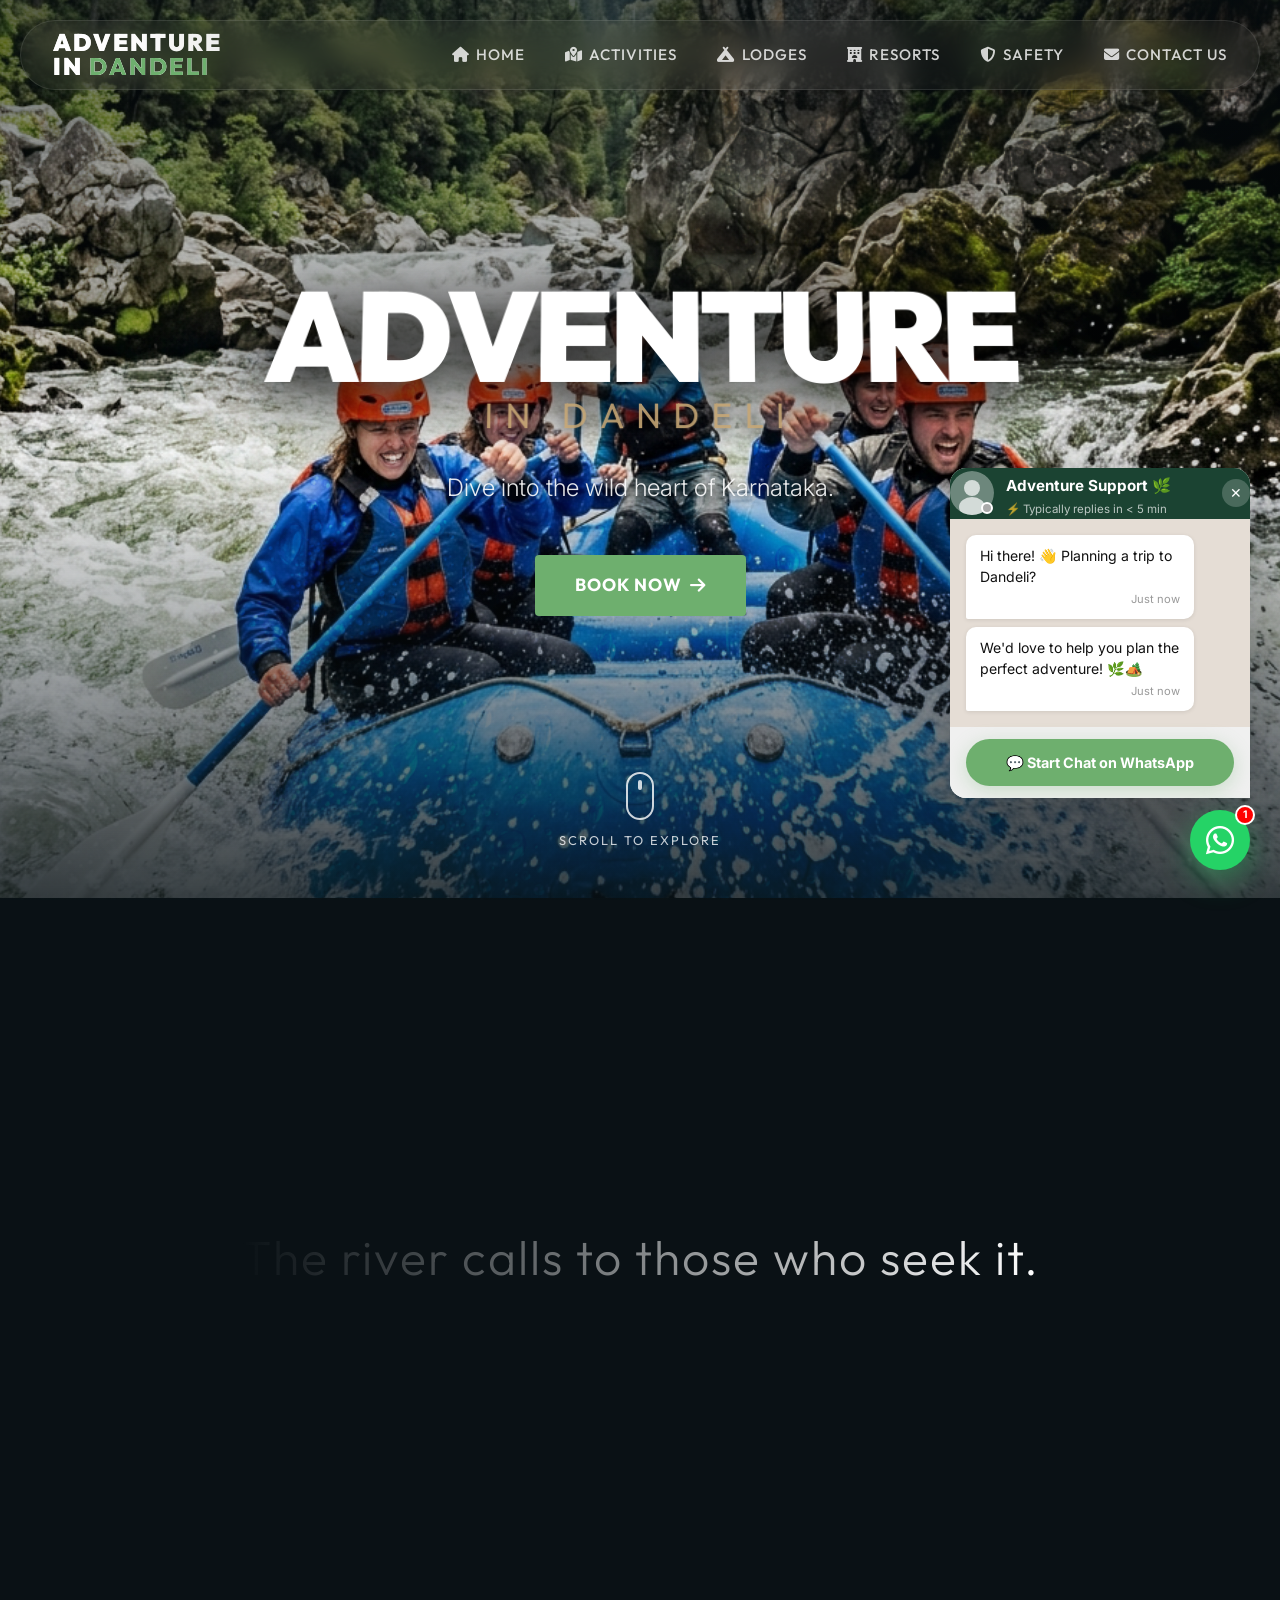
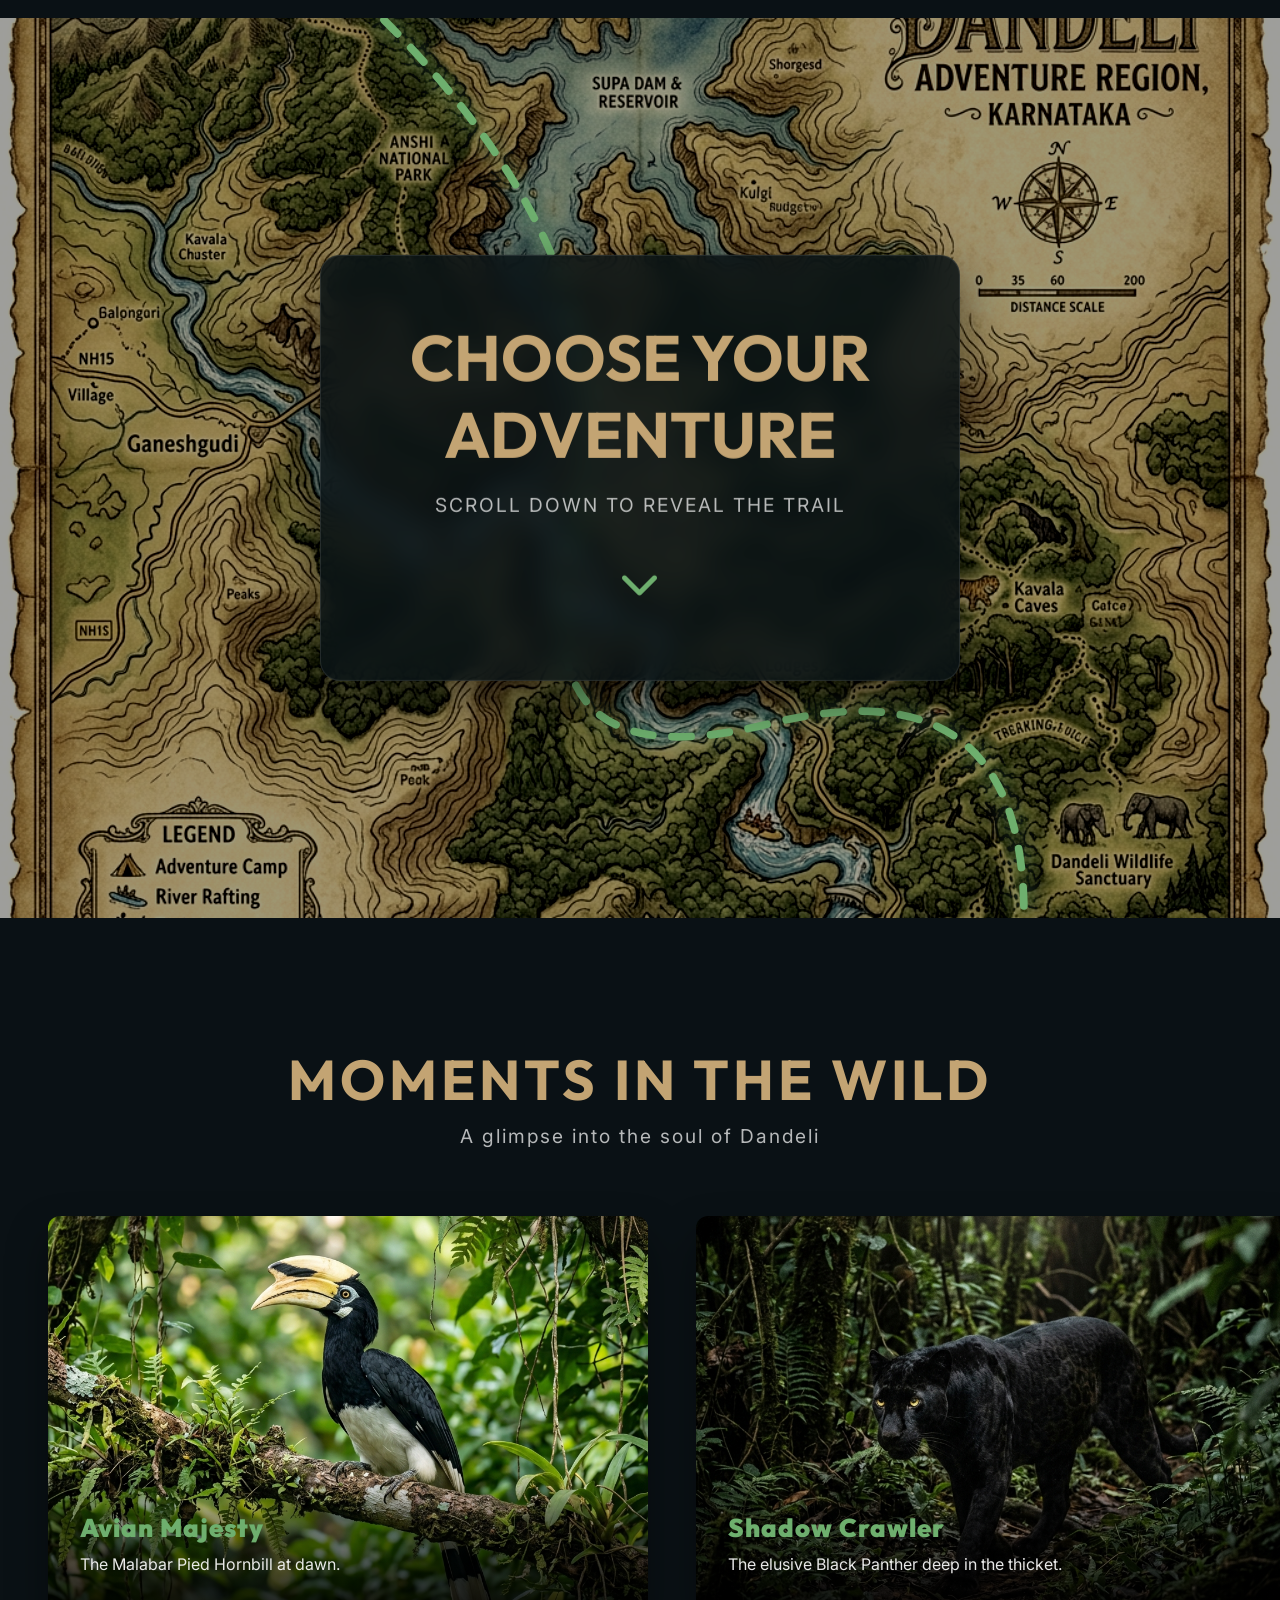
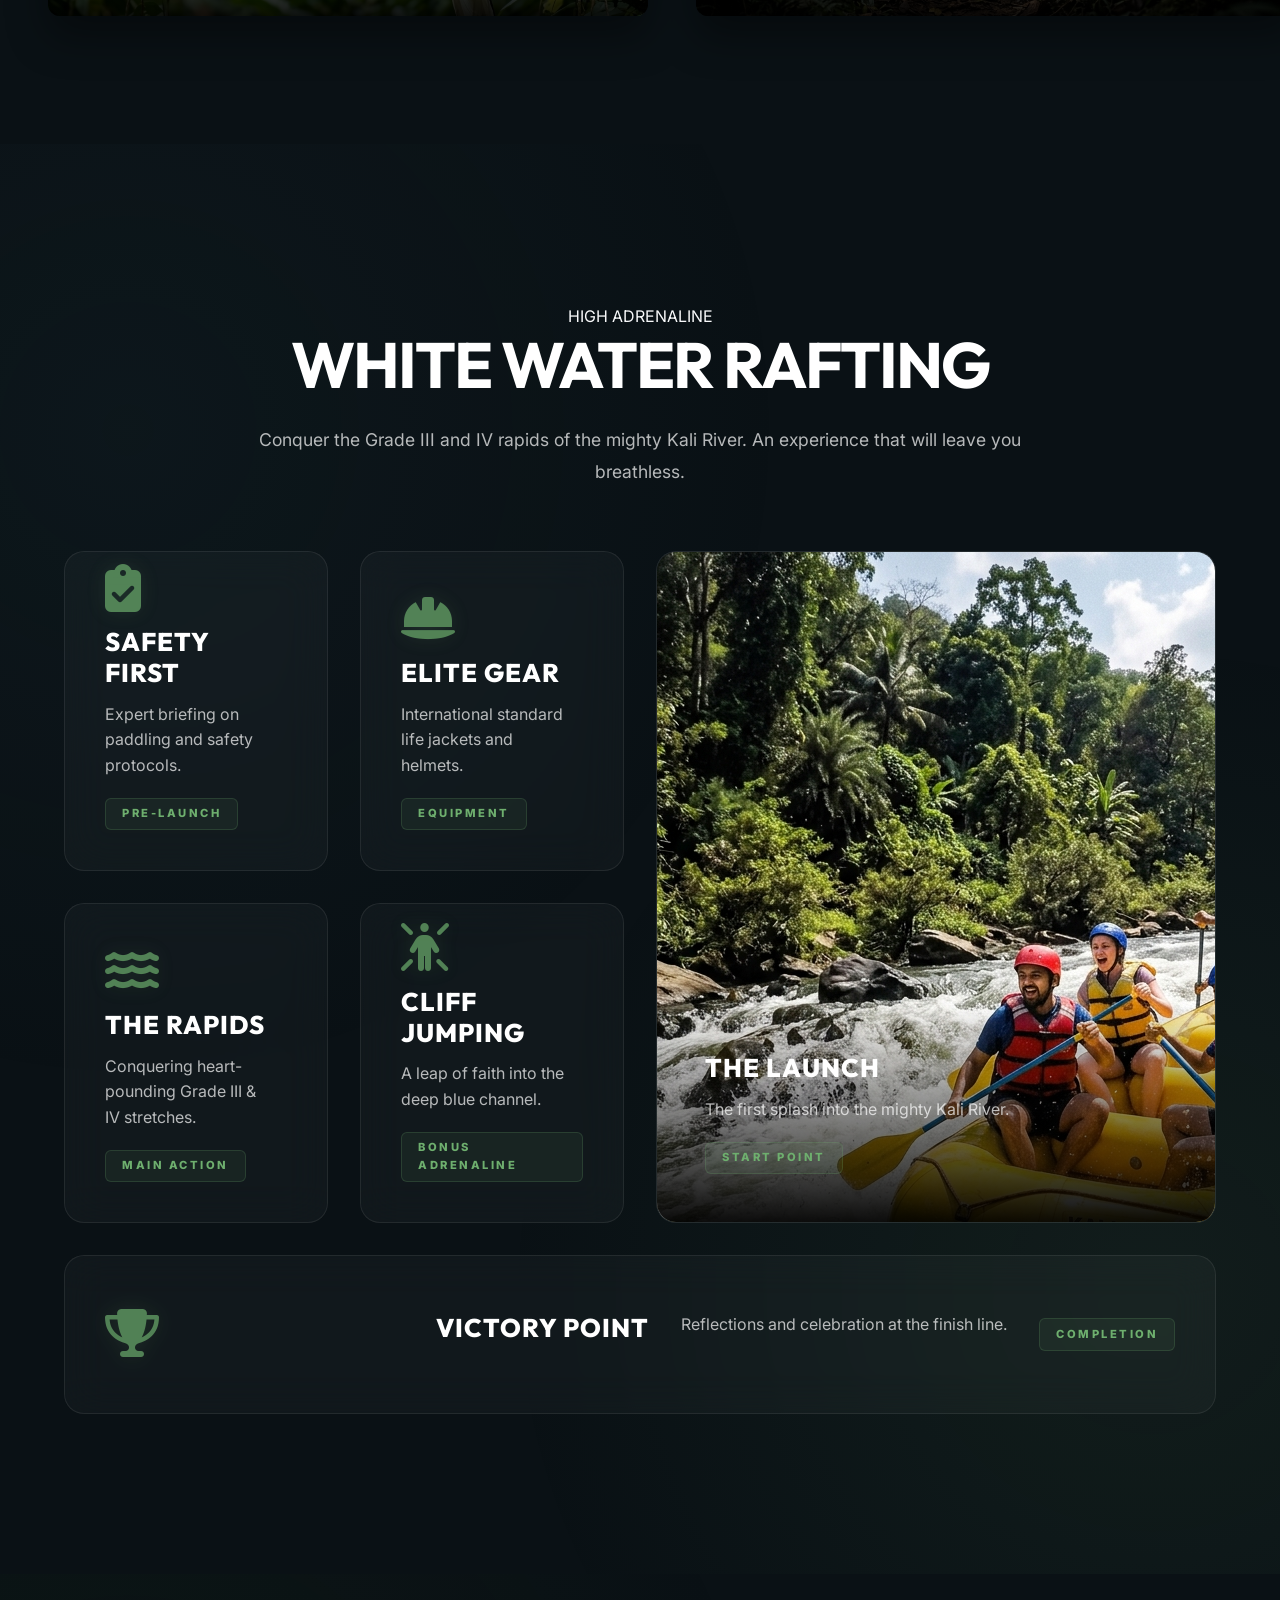
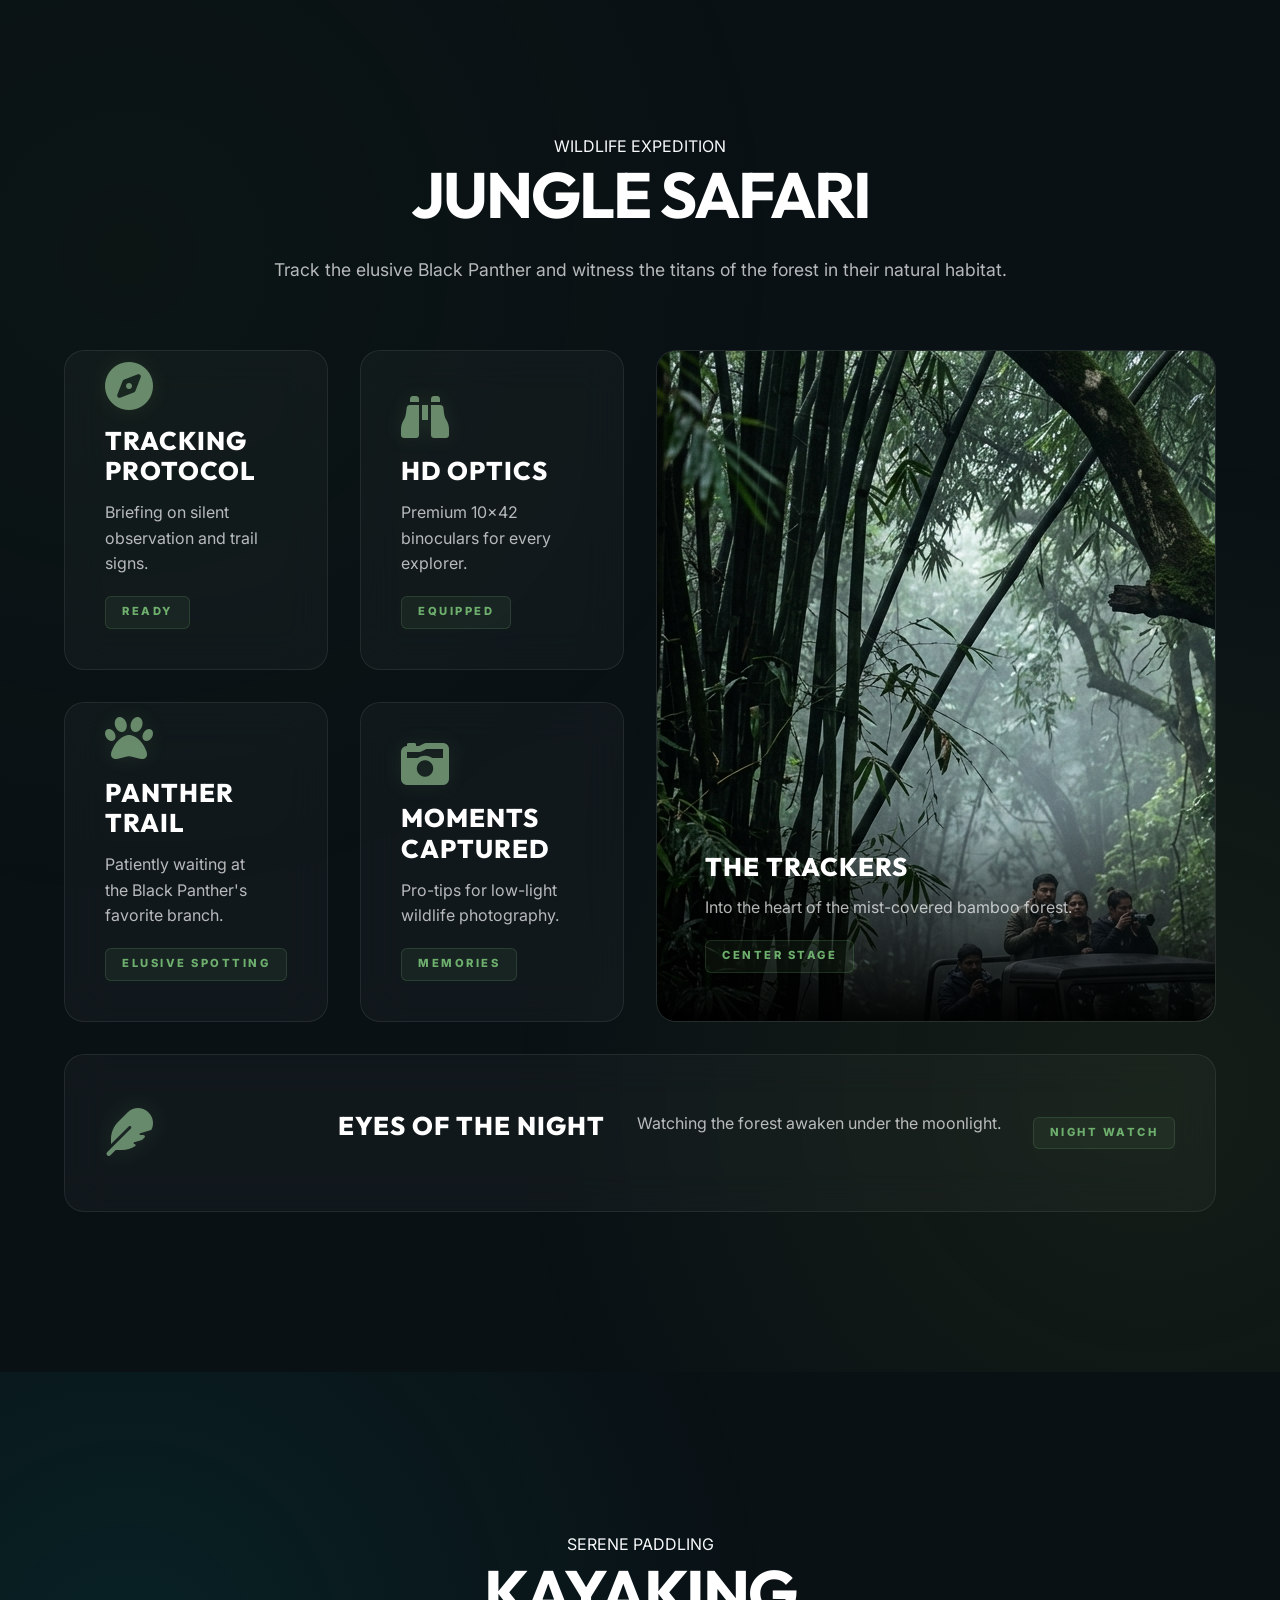
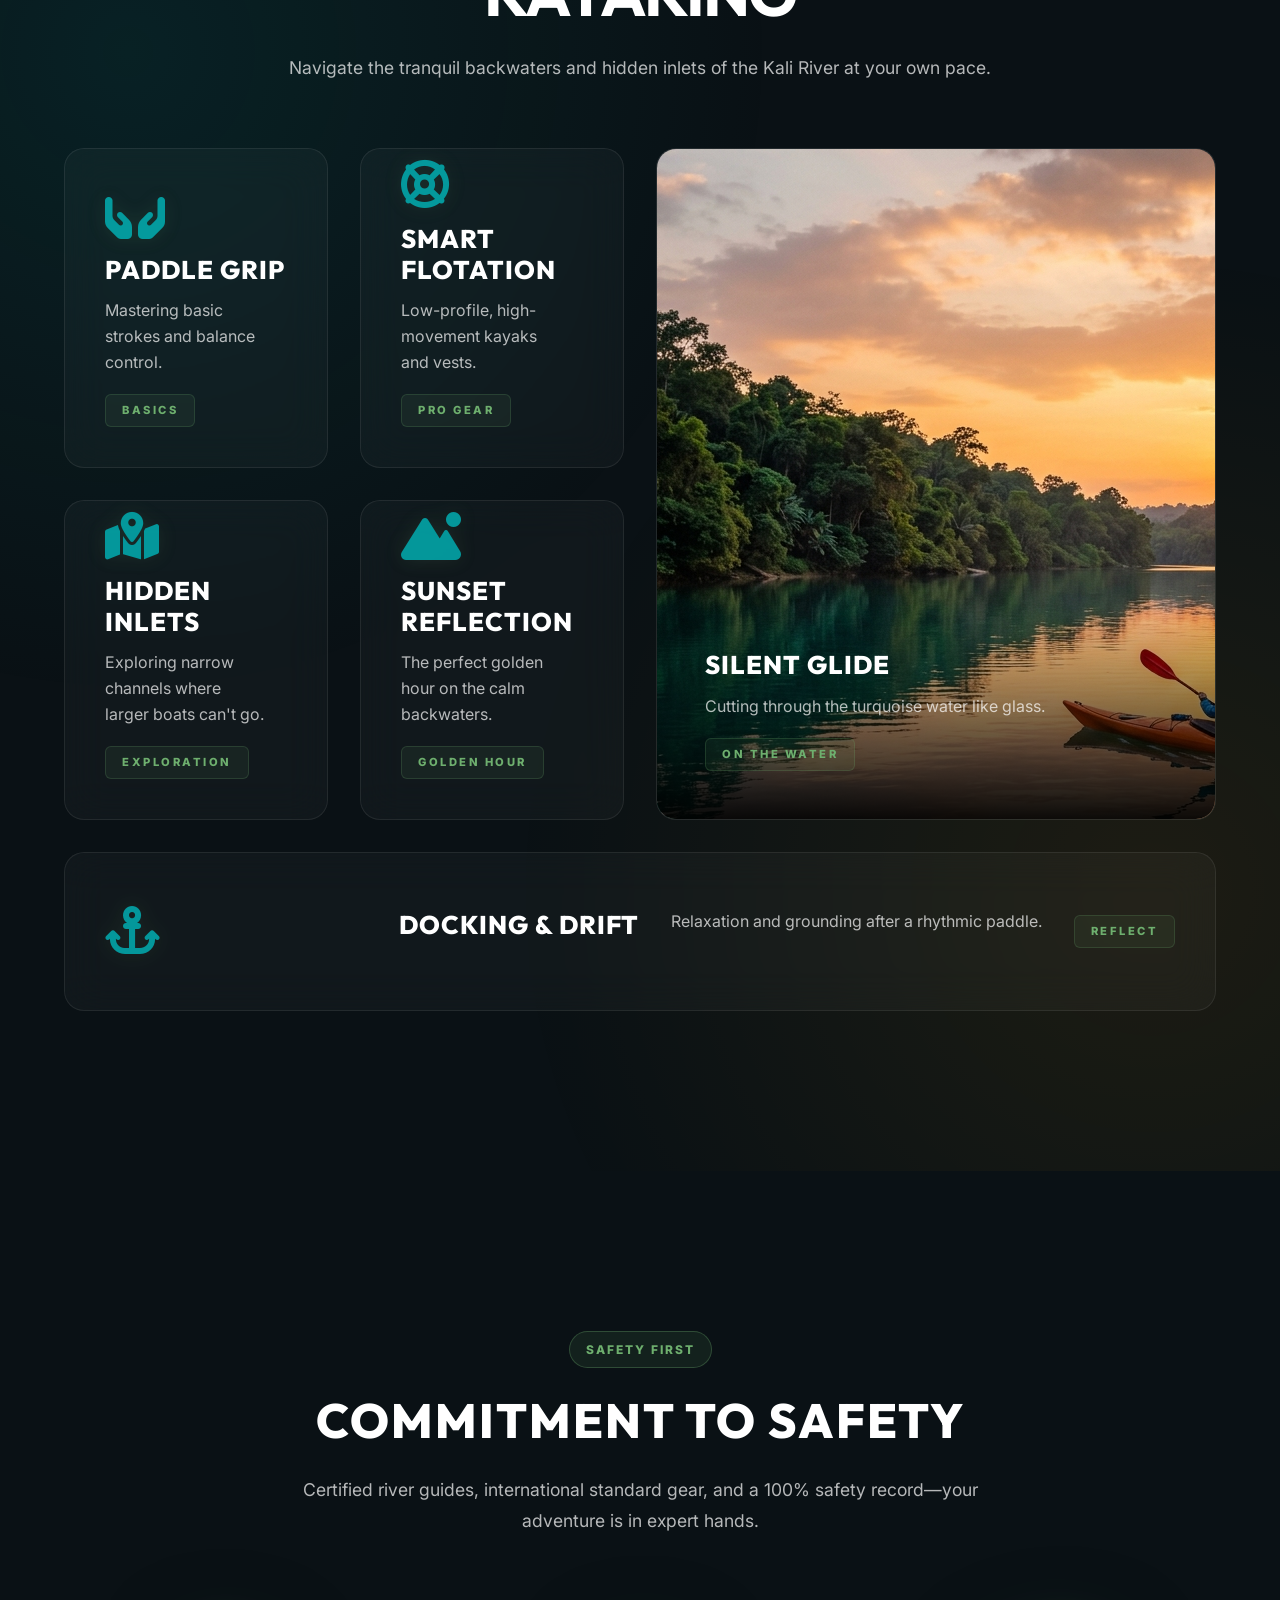
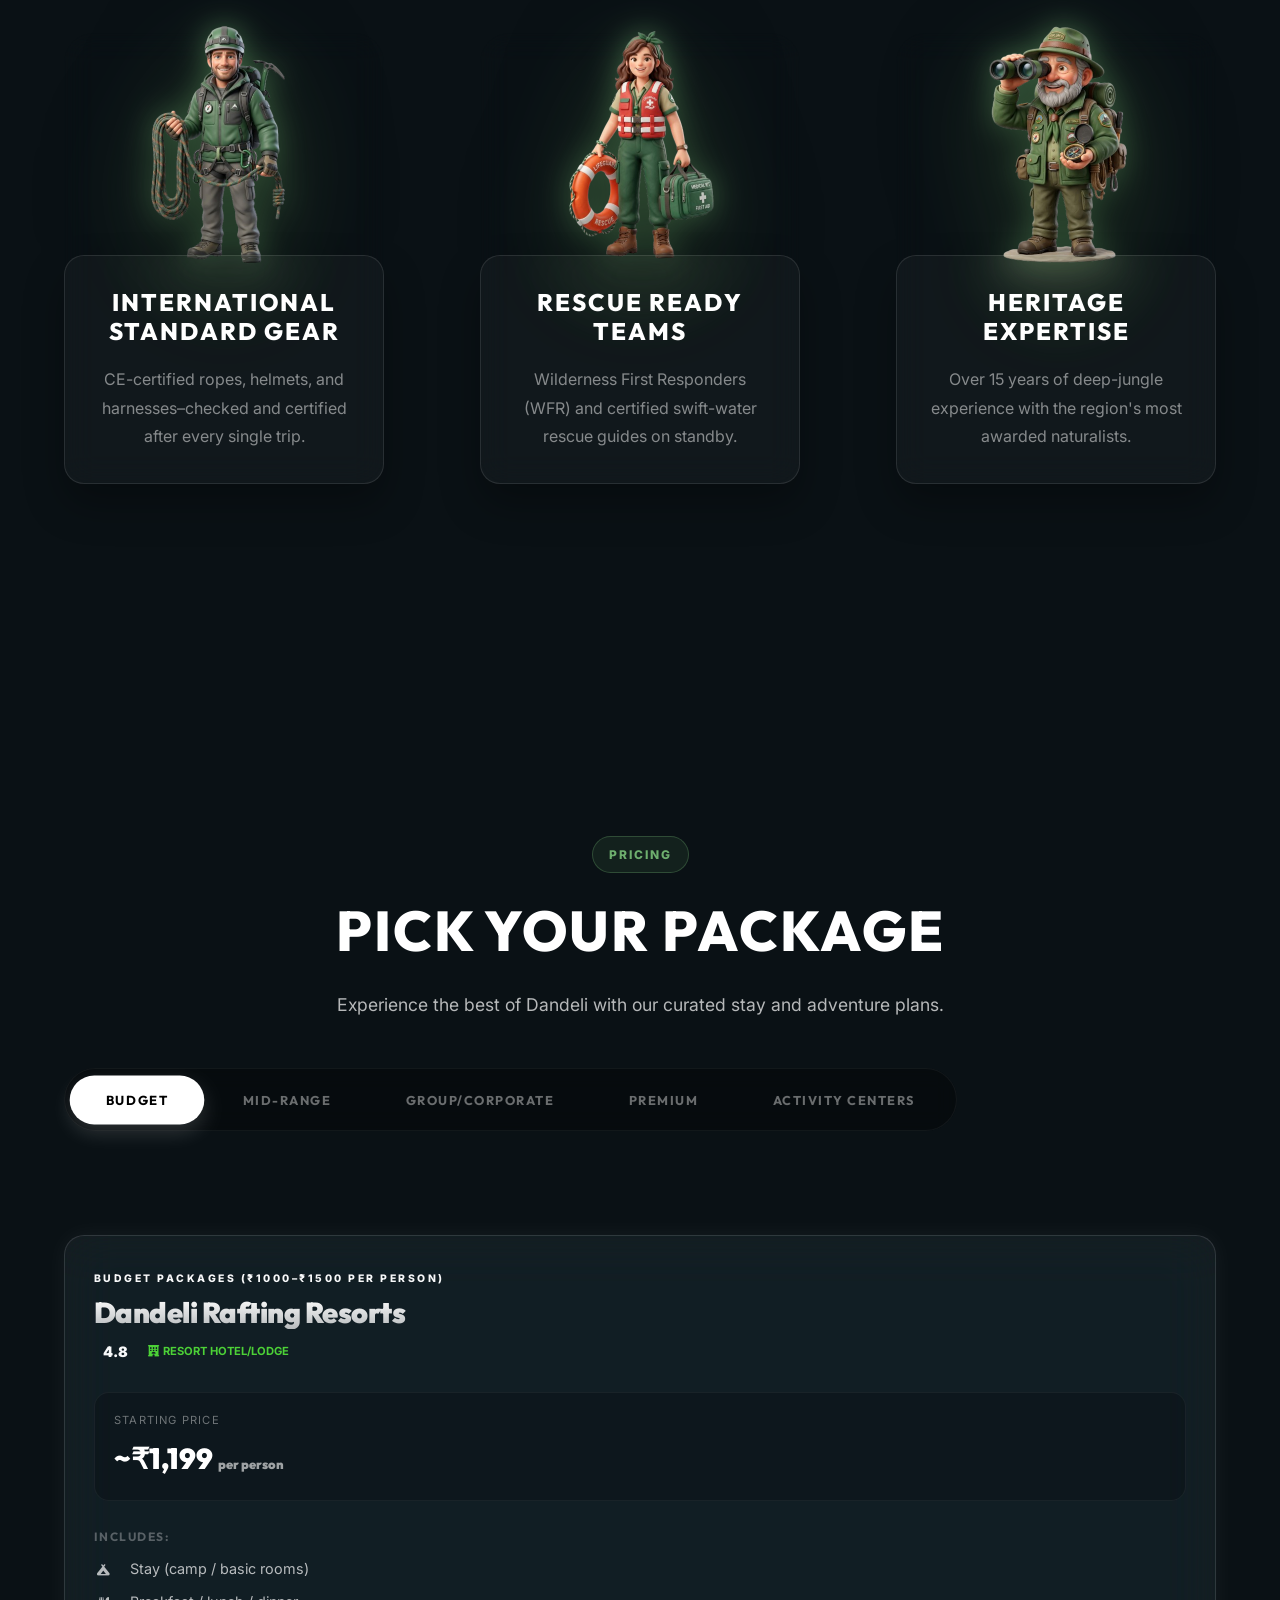
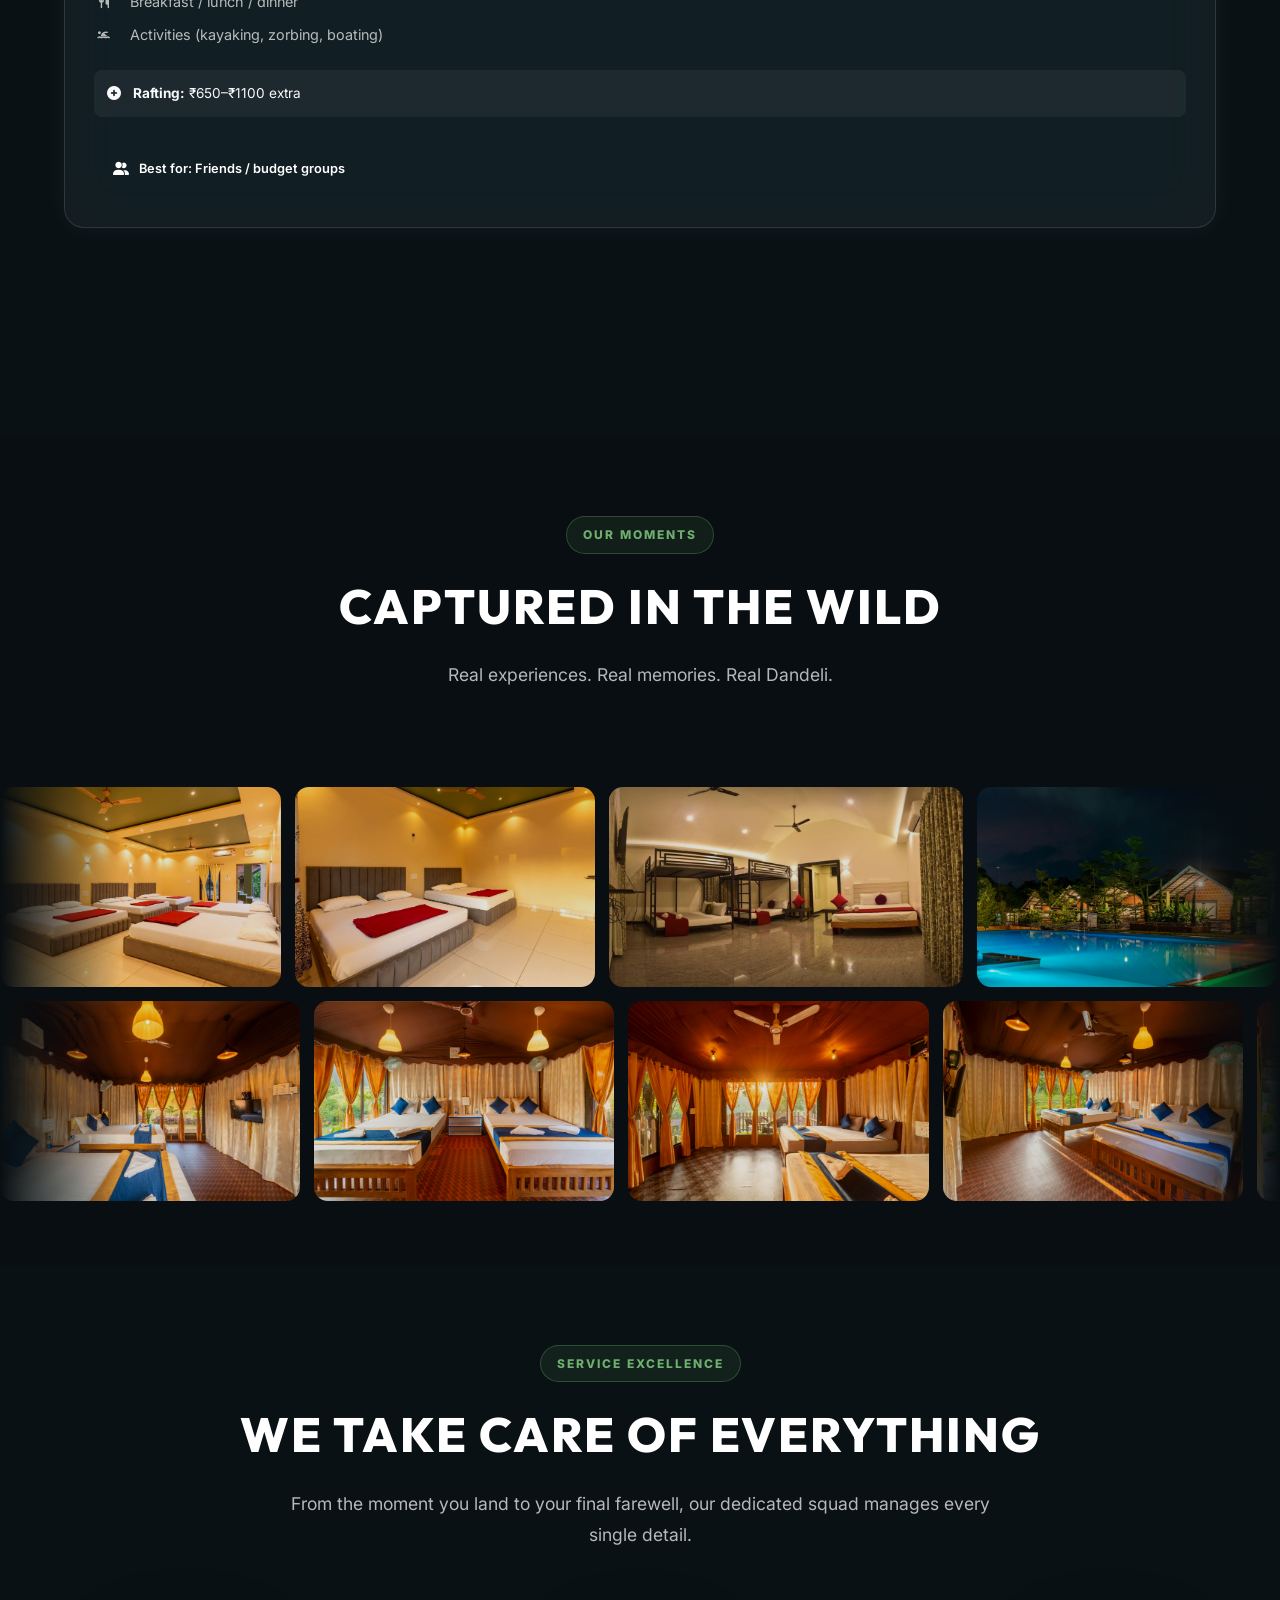
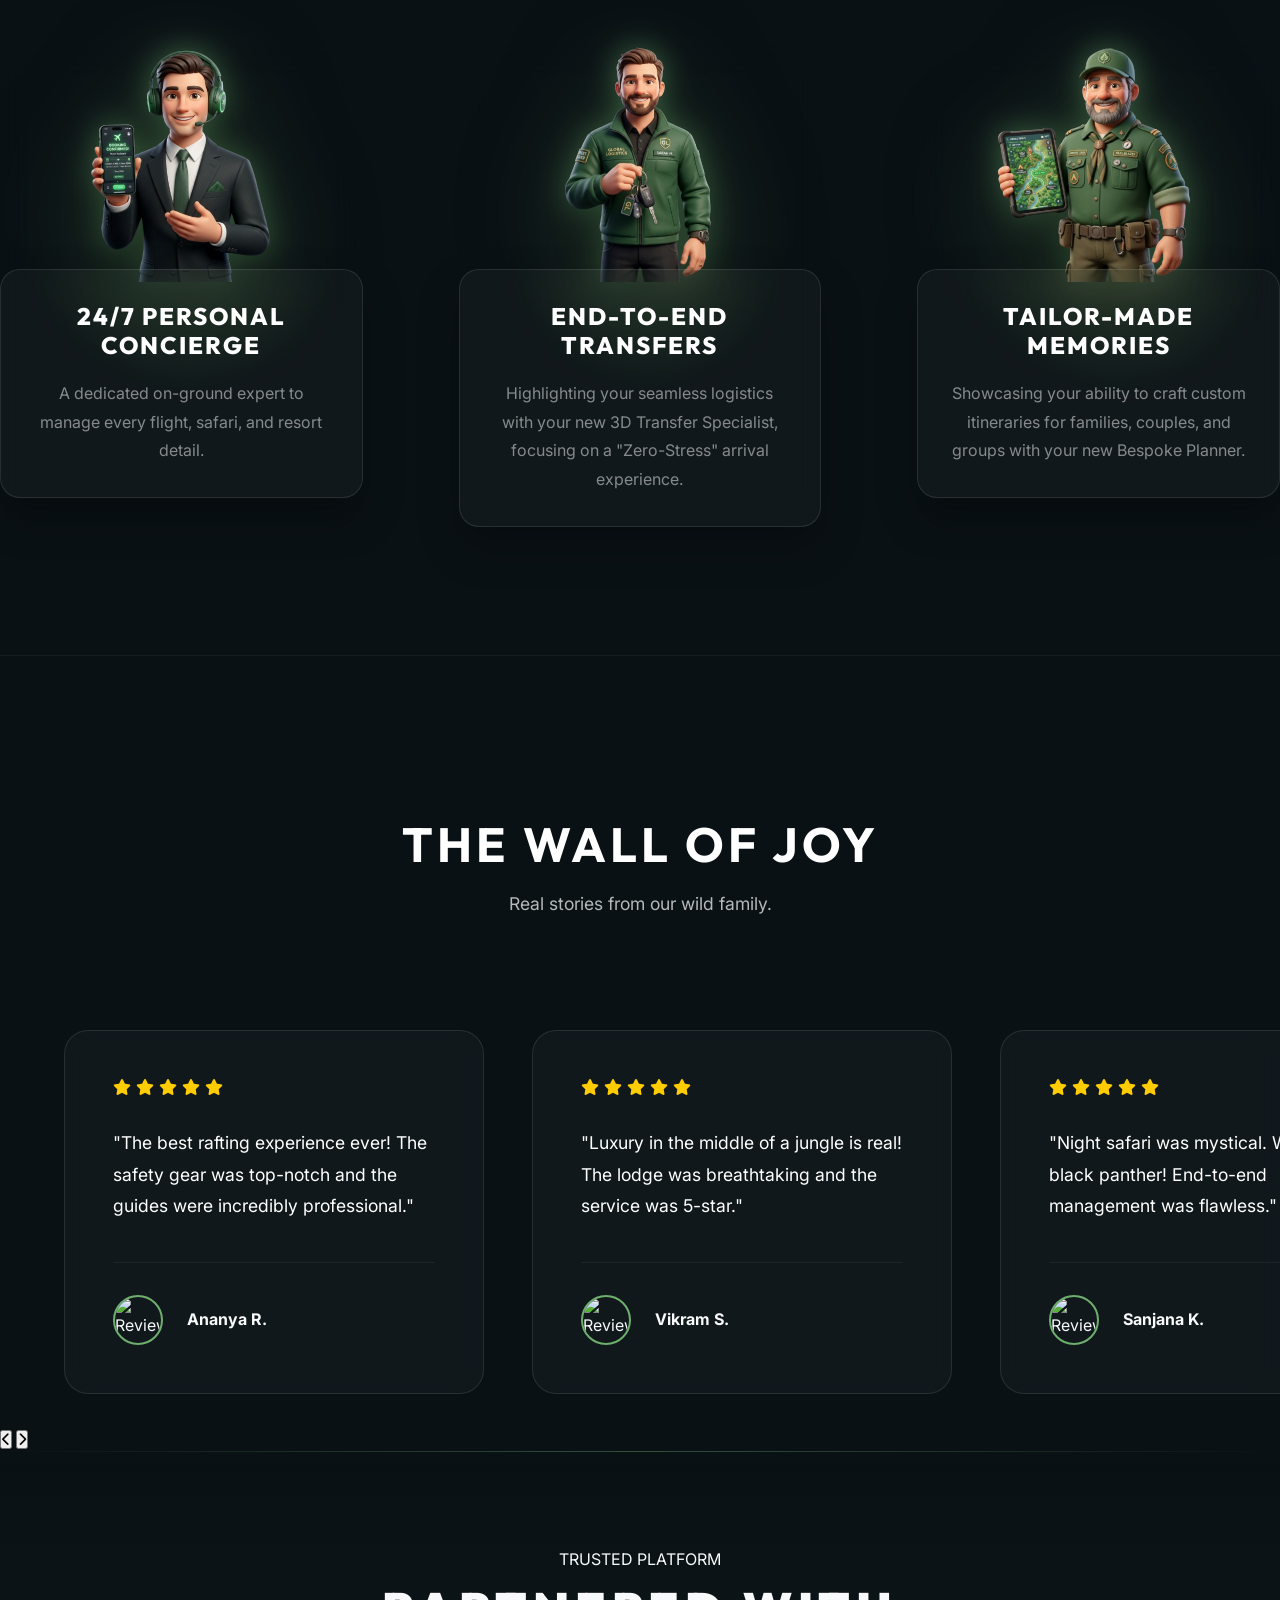
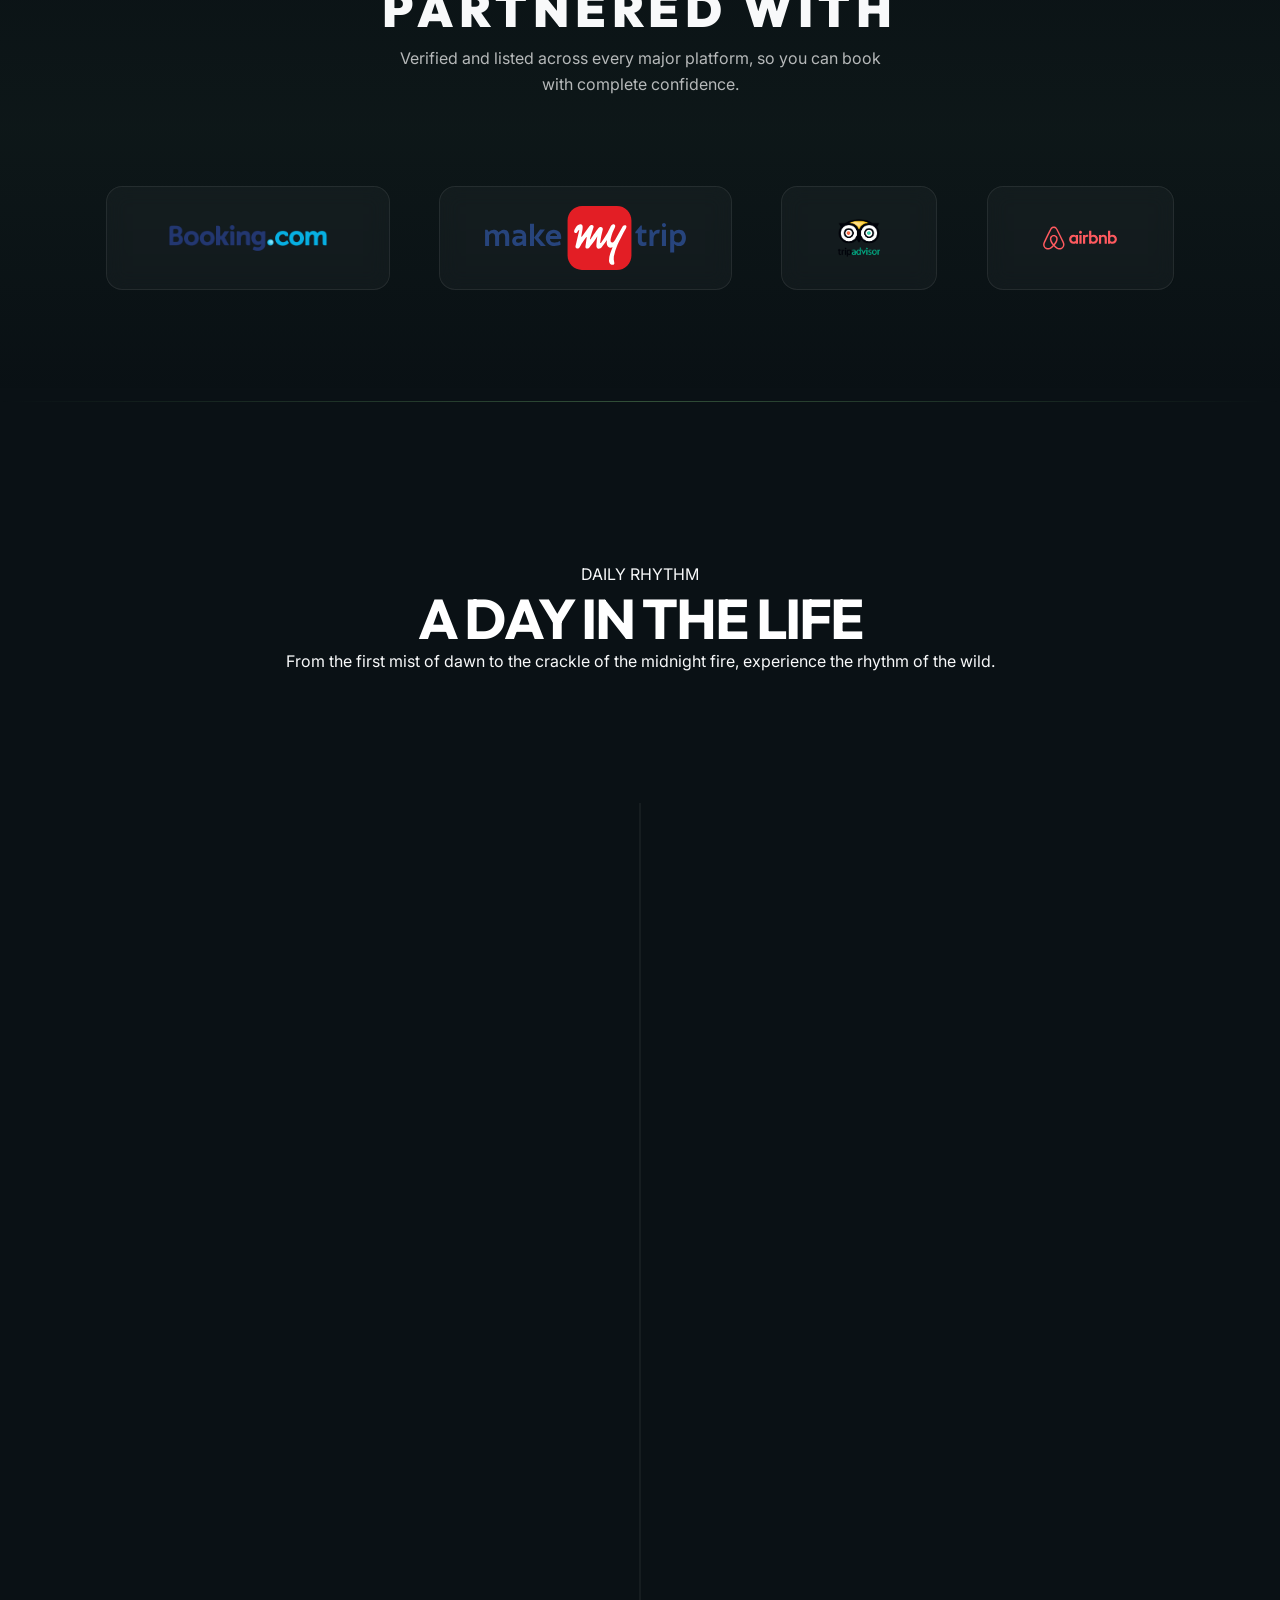
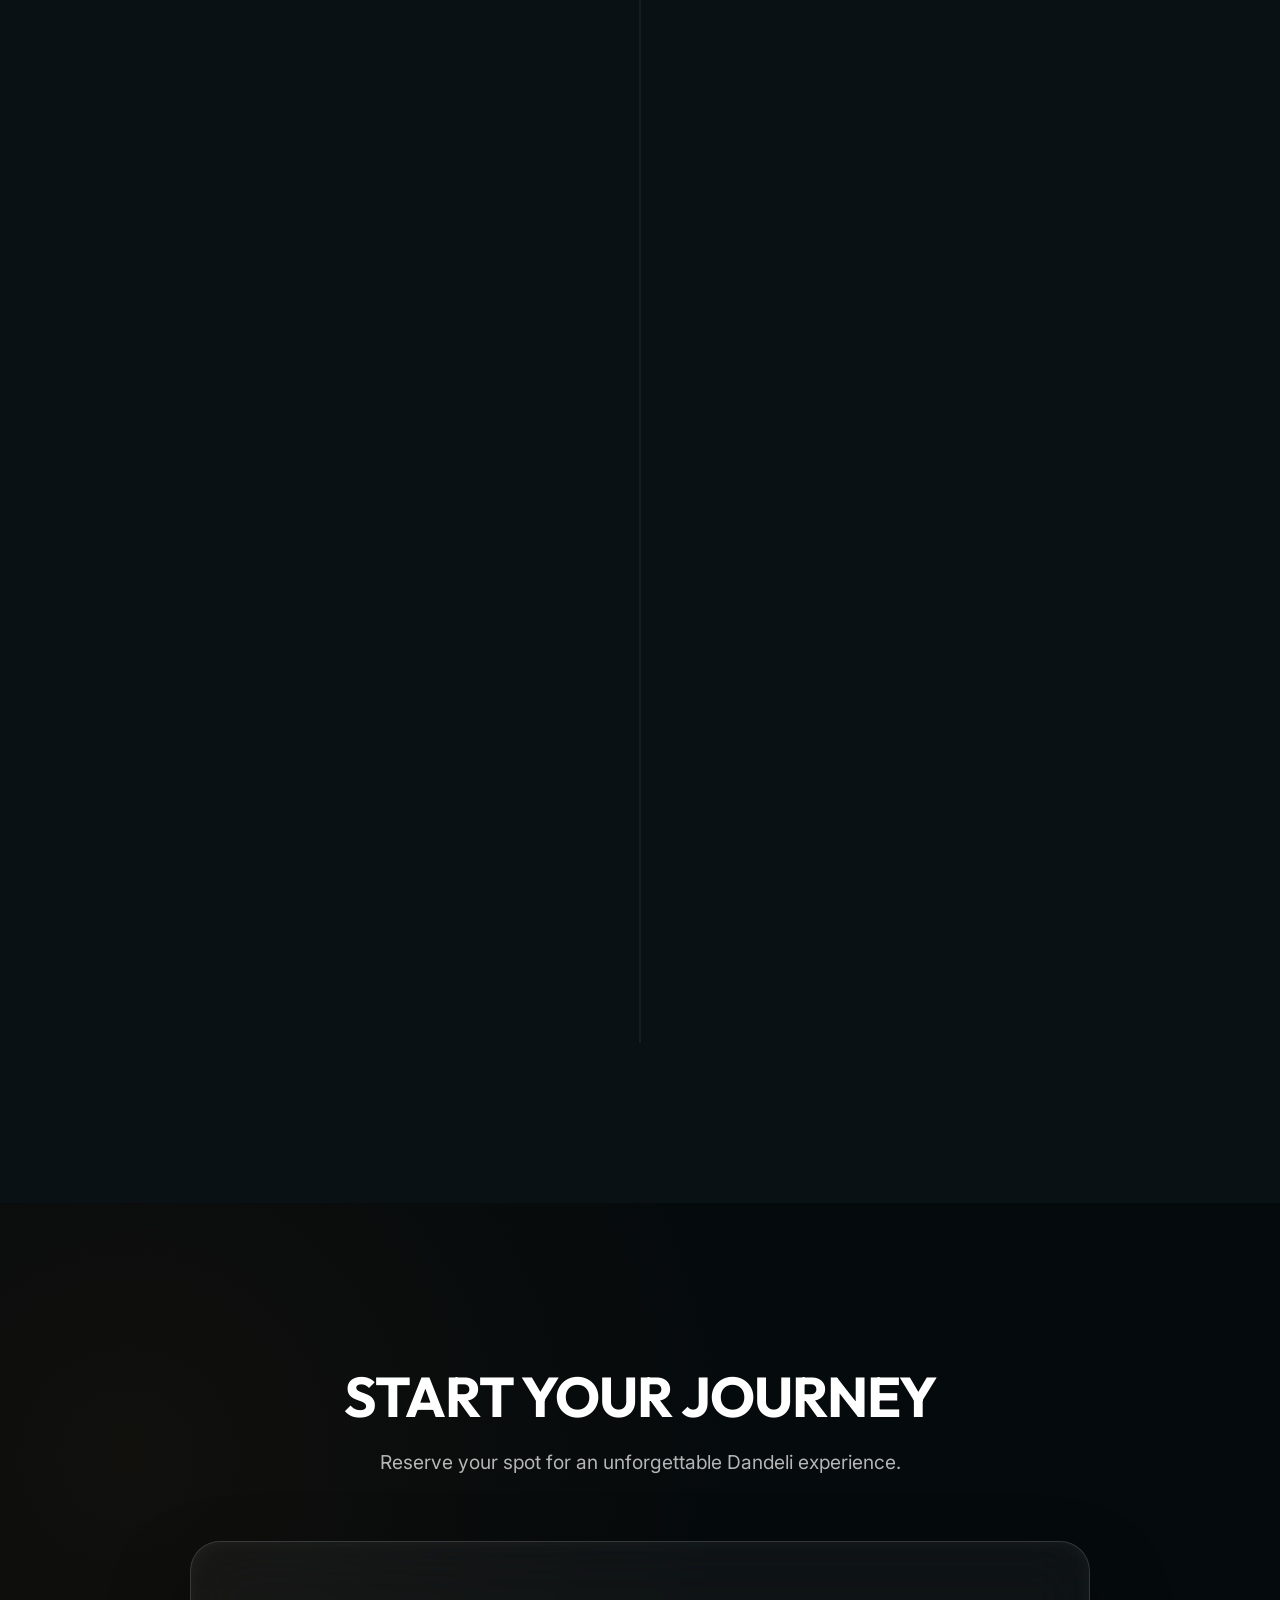
==== index.html @ 68bb223c "refactor: overhaul package card UI with glassmorphism, modern typography, and updated layout compone" ====
<!DOCTYPE html>
<html lang="en">

<head>
    <meta charset="UTF-8">
    <meta name="viewport" content="width=device-width, initial-scale=1.0">
    <title>Adventure in Dandeli</title>
    <meta name="description"
        content="Experience the thrill of Dandeli with Adventure in Dandeli. River rafting on Kali River, jungle trekking, and more in the heart of nature.">
    <!-- Google Fonts -->
    <link rel="preconnect" href="https://fonts.googleapis.com">
    <link rel="preconnect" href="https://fonts.gstatic.com" crossorigin>
    <link
        href="https://fonts.googleapis.com/css2?family=Outfit:wght@300;500;700;900&family=Inter:wght@400;600&display=swap"
        rel="stylesheet">
    <!-- Icons -->
    <link rel="stylesheet" href="https://cdnjs.cloudflare.com/ajax/libs/font-awesome/6.4.0/css/all.min.css">
    <!-- Custom CSS -->
    <link rel="stylesheet" href="styles.css">
    <!-- Favicon -->
    <link rel="icon" type="image/png" href="assets/brand_logo.png">
</head>

<body>
    <div class="bg-noise"></div>
    <div class="bg-gradient-overlay"></div>

    <!-- Header -->
    <header id="main-header">
        <a href="#home" class="logo-container">
            <span class="logo-text">
                <span class="logo-main">ADVENTURE</span>
                <span class="logo-accent">IN <span class="logo-highlight">DANDELI</span></span>
            </span>
        </a>
        <button class="nav-toggle" id="nav-toggle" aria-label="Toggle navigation"><i class="fa-solid fa-bars"></i></button>
        <nav class="nav-links" id="nav-links">
            <a href="#home"><i class="fa-solid fa-house"></i> Home</a>
            <a href="activities.html"><i class="fa-solid fa-map-location-dot"></i> Activities</a>
            <a href="lodge.html"><i class="fa-solid fa-campground"></i> Lodges</a>
            <a href="resort.html"><i class="fa-solid fa-hotel"></i> Resorts</a>
            <a href="#safety-commitment"><i class="fa-solid fa-shield-halved"></i> Safety</a>
            <a href="#contact"><i class="fa-solid fa-envelope"></i> Contact Us</a>
        </nav>
    </header>

    <!-- Hero Section -->
    <section id="home" class="hero-section">
        <div class="hero-bg" style="background-image: url('assets/hero_rafting_1774950824389.png');"></div>

        <!-- Cinematic Background Video -->
        <video id="hero-video" autoplay muted loop playsinline poster="assets/hero_rafting_1774950824389.png">
            <source src="assets/Balaghat_Adventure_FPV_Drone_Film.mp4" type="video/mp4">
        </video>

        <div class="hero-texture" style="background-image: url('assets/glass_water_drops_1774950857158.png');"></div>
        <div class="hero-overlay-gradient"></div>
        <div class="hero-content">
            <h1 class="hero-title">
                <span class="title-main">ADVENTURE</span>
                <span class="title-accent">IN DANDELI</span>
            </h1>
            <p class="hero-subtitle">Dive into the wild heart of Karnataka.</p>

            <div class="hero-cta-container">
                <a href="#contact" class="btn btn-primary cta-button">BOOK NOW <i
                        class="fa-solid fa-arrow-right"></i></a>
            </div>
        </div>
        <div class="scroll-indicator">
            <div class="mouse">
                <div class="wheel"></div>
            </div>
            <p>Scroll to Explore</p>
        </div>
    </section>

    <!-- Scrollytelling Transition Area -->
    <div class="transition-container" id="transition-area">
        <div class="water-canvas-container">
            <canvas id="water-splash-canvas"></canvas>
        </div>
        <div class="transition-text">
            <h2>The river calls to those who seek it.</h2>
        </div>
    </div>

    <!-- Scrollytelling Interactive Map -->
    <section id="activities" class="scroll-map-section">
        <div class="map-sticky-container">
            <!-- Pinned Content wrapper -->
            <div class="map-background">
                <img src="assets/dandeli_topo_map_1774951278022.png" alt="Dandeli Topological Map"
                    class="full-map-image">

                <!-- SVG Overlay for the Trail -->
                <svg class="map-trail-svg" viewBox="0 0 1000 1000" preserveAspectRatio="xMidYMid slice">
                    <!-- Smooth trail drawing across the map -->
                    <path id="adventure-trail" d="M 300 150 Q 500 350 450 550 T 600 700 T 800 850" fill="none"
                        class="trail-path"></path>
                </svg>

                <!-- Driveable Family Car Marker -->
                <div class="car-marker" id="family-car">
                    <svg viewBox="0 0 200 100" width="60" height="30">
                        <!-- Tires -->
                        <rect x="30" y="2" width="35" height="15" rx="5" fill="#111"></rect>
                        <rect x="140" y="2" width="35" height="15" rx="5" fill="#111"></rect>
                        <rect x="30" y="83" width="35" height="15" rx="5" fill="#111"></rect>
                        <rect x="140" y="83" width="35" height="15" rx="5" fill="#111"></rect>

                        <!-- Car Body -->
                        <rect x="10" y="15" width="180" height="70" rx="15" fill="#e67e22"></rect>

                        <!-- Windows/Cabin -->
                        <path d="M 50 22 L 130 22 L 120 78 L 50 78 Z" fill="#34495e" opacity="0.9"></path>
                        <rect x="60" y="27" width="50" height="46" rx="5" fill="#d35400"></rect>

                        <!-- Headlights -->
                        <rect x="185" y="22" width="6" height="12" rx="3" fill="#f1c40f"></rect>
                        <rect x="185" y="66" width="6" height="12" rx="3" fill="#f1c40f"></rect>
                    </svg>
                </div>

                <!-- Points on the map corresponding to the trail -->
                <div class="scroll-milestones">
                    <!-- Milestone 1 - Rafting -->
                    <div class="milestone m-rafting">
                        <div class="m-point"><i class="fa-solid fa-water"></i></div>
                        <div class="m-card">
                            <h3>River Rafting</h3>
                            <p>Command the roaring rapids of Kali River. Expertly guided expeditions for maximum thrill.
                            </p>
                            <button class="btn btn-secondary">Explore Route</button>
                        </div>
                    </div>

                    <!-- Milestone 2 - Trekking -->
                    <div class="milestone m-trekking">
                        <div class="m-point"><i class="fa-brands fa-pagelines"></i></div>
                        <div class="m-card">
                            <h3>Jungle Trekking</h3>
                            <p>Walk the paths of the panther. Discover hidden flora and fauna with seasoned naturalists.
                            </p>
                            <button class="btn btn-secondary">View Trails</button>
                        </div>
                    </div>

                    <!-- Milestone 3 - Shree Lodge -->
                    <!-- Milestone 3 - Shree Lodge -->
                    <style>
                        /* Custom Lodge Card Architecture */
                        .m-card-lodge {
                            position: relative;
                            background: linear-gradient(to bottom, #2d452b 0%, #152614 100%) !important;
                            border: 3px solid #27ae60 !important;
                            border-radius: 0 0 15px 15px !important;
                            border-top: none !important;
                            margin-top: 50px; /* Space for the roof */
                            padding-top: 1.5rem !important;
                            padding-bottom: 3.5rem !important; /* Space for the door */
                            overflow: visible !important;
                            box-shadow: 0 30px 60px rgba(0,0,0,0.8), inset 0 0 40px rgba(0,40,0,0.6) !important;
                            text-align: center;
                            transform-origin: top center;
                            transform: scale(0.8) translateY(-40px); /* Proportional scaling and upward pull */
                        }
                        
                        /* Triangular Roof */
                        .m-card-lodge::before {
                            content: '';
                            position: absolute;
                            bottom: 100%;
                            left: -20px;
                            right: -20px;
                            height: 80px;
                            background: linear-gradient(135deg, #2ecc71 0%, #145a32 100%);
                            clip-path: polygon(50% 0%, 0% 100%, 100% 100%);
                            z-index: 2;
                        }
                        
                        /* Chimney */
                        .m-card-lodge::after {
                            content: '';
                            position: absolute;
                            bottom: calc(100% + 15px);
                            right: 40px;
                            width: 30px;
                            height: 60px;
                            background: linear-gradient(to right, #7f8c8d 0%, #95a5a6 100%);
                            border: 2px solid #2c3e50;
                            border-bottom: none;
                            z-index: 1;
                        }
                        
                        /* Wooden Door */
                        .m-card-lodge .lodge-door {
                            position: absolute;
                            bottom: 0;
                            left: 50%;
                            transform: translateX(-50%);
                            width: 50px;
                            height: 70px;
                            background: #c37b38;
                            border-radius: 25px 25px 0 0;
                            border: 3px solid #145a32;
                            border-bottom: none;
                            z-index: 10;
                            box-shadow: inset 0 0 20px rgba(0,0,0,0.5);
                        }
                        
                        /* Door Knob */
                        .m-card-lodge .lodge-door::after {
                            content: '';
                            position: absolute;
                            right: 8px;
                            top: 50%;
                            width: 8px;
                            height: 8px;
                            background: #f1c40f;
                            border-radius: 50%;
                            box-shadow: 0 0 5px rgba(0,0,0,0.5);
                        }
                        
                        /* Wood Paneling Lines */
                        .m-card-lodge-walls {
                            position: absolute;
                            inset: 0;
                            background: repeating-linear-gradient(
                                to bottom,
                                rgba(0,0,0,0.15) 0,
                                rgba(0,0,0,0.15) 2px,
                                transparent 2px,
                                transparent 25px
                            );
                            z-index: 0;
                            pointer-events: none;
                            border-radius: 0 0 15px 15px;
                        }

                        /* Window Accents */
                        .lodge-window {
                            position: absolute;
                            bottom: 25px;
                            width: 35px;
                            height: 45px;
                            background: #f1c40f;
                            border: 3px solid #145a32;
                            border-radius: 5px;
                            box-shadow: 0 0 20px rgba(241, 196, 15, 0.4);
                            z-index: 5;
                        }
                        .lodge-window.w-left { left: 25px; }
                        .lodge-window.w-right { right: 25px; }
                        /* Window Crossbars */
                        .lodge-window::before { content:''; position:absolute; top:50%; left:0; right:0; height:3px; background:#145a32; }
                        .lodge-window::after { content:''; position:absolute; left:50%; top:0; bottom:0; width:3px; background:#145a32; }
                    </style>

                    <div class="milestone m-camping">
                        <div class="m-point"><i class="fa-solid fa-flag-checkered"></i></div>
                        <div class="m-card m-card-lodge">
                            <div class="m-card-lodge-walls"></div>
                            <div class="lodge-window w-left"></div>
                            <div class="lodge-window w-right"></div>
                            <div class="lodge-door"></div>
                            <h3 style="color: #f1c40f; text-shadow: 3px 3px 6px rgba(0,0,0,0.9); position: relative; z-index: 5; font-family: 'Outfit'; font-weight: 900; font-size: 2.2rem;">Shree Lodge</h3>
                            <p style="color: #ecf0f1; position: relative; z-index: 5; text-shadow: 1px 1px 3px rgba(0,0,0,0.8); font-weight: 500; font-size: 1.1rem; line-height: 1.5;">Your epic adventure concludes here. Unwind in unmatched luxury and absolute wilderness comfort.</p>
                            <button class="btn btn-secondary" style="position: relative; z-index: 5; background: #e67e22; border-color: #e67e22; color: #fff; box-shadow: 0 10px 20px rgba(230,126,34,0.3);" onclick="window.location.href='lodge.html'">Drop Here</button>
                        </div>
                    </div>
                </div>
            </div>

            <!-- Title floating over the map initially -->
            <div class="map-overlay-title">
                <h2>CHOOSE YOUR ADVENTURE</h2>
                <p>Scroll down to reveal the trail</p>
                <div class="map-scroll-down"><i class="fa-solid fa-chevron-down"></i></div>
            </div>
        </div>
    </section>

    <!-- Horizontal Parallax Gallery -->
    <section id="gallery" class="gallery-horizontal">
        <div class="gallery-wrapper">
            <div class="gallery-title-sticky">
                <h2>MOMENTS IN THE WILD</h2>
                <p>A glimpse into the soul of Dandeli</p>
            </div>
            <div class="gallery-container-track" id="gallery-track">
                <!-- Set 1 -->
                <div class="gallery-item">
                    <img src="assets/dandeli_hornbill_gallery_1774959347924.png" alt="Malabar Pied Hornbill">
                    <div class="item-info">
                        <h3>Avian Majesty</h3>
                        <p>The Malabar Pied Hornbill at dawn.</p>
                    </div>
                </div>
                <div class="gallery-item">
                    <img src="assets/dandeli_black_panther_gallery_1774959367336.png" alt="Black Panther">
                    <div class="item-info">
                        <h3>Shadow Crawler</h3>
                        <p>The elusive Black Panther deep in the thicket.</p>
                    </div>
                </div>
                <div class="gallery-item">
                    <img src="assets/dandeli_bison_gallery_v2_1774961293549.png" alt="Indian Gaur Bison">
                    <div class="item-info">
                        <h3>The Forest Titan</h3>
                        <p>A massive Indian Gaur in the morning mist.</p>
                    </div>
                </div>
                <div class="gallery-item">
                    <img src="assets/kali_river_sunset_gallery_1774959387776.png" alt="Kali River Sunset">
                    <div class="item-info">
                        <h3>Golden Kali</h3>
                        <p>When the sun kisses the river goodbye.</p>
                    </div>
                </div>
                <div class="gallery-item">
                    <img src="assets/dandeli_trekking_gallery_v2_1774961250113.png" alt="Jungle Trekking">
                    <div class="item-info">
                        <h3>Bamboo Trails</h3>
                        <p>Exploring the dense green heart of the forest.</p>
                    </div>
                </div>
                <div class="gallery-item">
                    <img src="assets/dandeli_camping_gallery_v2_1774961272712.png" alt="Riverside Camping">
                    <div class="item-info">
                        <h3>Starlit Basecamp</h3>
                        <p>A premium riverside setup under the Milky Way.</p>
                    </div>
                </div>
                <div class="gallery-item">
                    <img src="assets/hero_rafting_1774950824389.png" alt="River Rafting">
                    <div class="item-info">
                        <h3>The Final Rush</h3>
                        <p>Conquering the Grade IV rapids.</p>
                    </div>
                </div>

                <!-- Set 2 (Duplicated for Seamless Loop) -->
                <div class="gallery-item">
                    <img src="assets/dandeli_hornbill_gallery_1774959347924.png" alt="Malabar Pied Hornbill">
                    <div class="item-info">
                        <h3>Avian Majesty</h3>
                        <p>The Malabar Pied Hornbill at dawn.</p>
                    </div>
                </div>
                <div class="gallery-item">
                    <img src="assets/dandeli_black_panther_gallery_1774959367336.png" alt="Black Panther">
                    <div class="item-info">
                        <h3>Shadow Crawler</h3>
                        <p>The elusive Black Panther deep in the thicket.</p>
                    </div>
                </div>
                <div class="gallery-item">
                    <img src="assets/dandeli_bison_gallery_v2_1774961293549.png" alt="Indian Gaur Bison">
                    <div class="item-info">
                        <h3>The Forest Titan</h3>
                        <p>A massive Indian Gaur in the morning mist.</p>
                    </div>
                </div>
                <div class="gallery-item">
                    <img src="assets/kali_river_sunset_gallery_1774959387776.png" alt="Kali River Sunset">
                    <div class="item-info">
                        <h3>Golden Kali</h3>
                        <p>When the sun kisses the river goodbye.</p>
                    </div>
                </div>
                <div class="gallery-item">
                    <img src="assets/dandeli_trekking_gallery_v2_1774961250113.png" alt="Jungle Trekking">
                    <div class="item-info">
                        <h3>Bamboo Trails</h3>
                        <p>Exploring the dense green heart of the forest.</p>
                    </div>
                </div>
                <div class="gallery-item">
                    <img src="assets/dandeli_camping_gallery_v2_1774961272712.png" alt="Riverside Camping">
                    <div class="item-info">
                        <h3>Starlit Basecamp</h3>
                        <p>A premium riverside setup under the Milky Way.</p>
                    </div>
                </div>
                <div class="gallery-item">
                    <img src="assets/hero_rafting_1774950824389.png" alt="River Rafting">
                    <div class="item-info">
                        <h3>The Final Rush</h3>
                        <p>Conquering the Grade IV rapids.</p>
                    </div>
                </div>
            </div>
        </div>
    </section>

    <!-- Immersive River Rafting Section -->
    <section id="rafting" class="activity-section rafting-section">
        <canvas class="activity-lens-canvas" id="wet-lens-canvas"></canvas>

        <div class="activity-content-container">
            <div class="activity-header" data-aos="fade-up">
                <span class="section-badge">HIGH ADRENALINE</span>
                <h2>WHITE WATER RAFTING</h2>
                <p>Conquer the Grade III and IV rapids of the mighty Kali River. An experience that will leave you
                    breathless.</p>
            </div>

            <div class="activity-journey-grid">
                <!-- Stage 1: Briefing -->
                <a href="#" class="journey-card stage-1" data-aos="fade-up">
                    <div class="card-icon"><i class="fa-solid fa-clipboard-check"></i></div>
                    <div class="card-content">
                        <h3>SAFETY FIRST</h3>
                        <p>Expert briefing on paddling and safety protocols.</p>
                        <span class="stage-tag">PRE-LAUNCH</span>
                    </div>
                </a>

                <!-- Stage 2: Gear -->
                <a href="#" class="journey-card stage-2" data-aos="fade-up" data-aos-delay="100">
                    <div class="card-icon"><i class="fa-solid fa-helmet-safety"></i></div>
                    <div class="card-content">
                        <h3>ELITE GEAR</h3>
                        <p>International standard life jackets and helmets.</p>
                        <span class="stage-tag">EQUIPMENT</span>
                    </div>
                </a>

                <!-- Stage 3: Launch (Featured) -->
                <a href="#" class="journey-card stage-3 featured" data-aos="fade-up" data-aos-delay="200">
                    <div class="ripple-container">
                        <img src="assets/kali_river_rafting.png" alt="Rafting Launch" class="ripple-img">
                    </div>
                    <div class="card-content">
                        <h3>THE LAUNCH</h3>
                        <p>The first splash into the mighty Kali River.</p>
                        <span class="stage-tag">START POINT</span>
                    </div>
                </a>

                <!-- Stage 4: Rapids -->
                <a href="#" class="journey-card stage-4" data-aos="fade-up" data-aos-delay="300">
                    <div class="card-icon"><i class="fa-solid fa-water"></i></div>
                    <div class="card-content">
                        <h3>THE RAPIDS</h3>
                        <p>Conquering heart-pounding Grade III & IV stretches.</p>
                        <span class="stage-tag">MAIN ACTION</span>
                    </div>
                </a>

                <!-- Stage 5: Cliff Jump -->
                <a href="#" class="journey-card stage-5" data-aos="fade-up" data-aos-delay="400">
                    <div class="card-icon"><i class="fa-solid fa-person-rays"></i></div>
                    <div class="card-content">
                        <h3>CLIFF JUMPING</h3>
                        <p>A leap of faith into the deep blue channel.</p>
                        <span class="stage-tag">BONUS ADRENALINE</span>
                    </div>
                </a>

                <!-- Stage 6: Victory -->
                <a href="#" class="journey-card stage-6" data-aos="fade-up" data-aos-delay="500">
                    <div class="card-icon"><i class="fa-solid fa-trophy"></i></div>
                    <div class="card-content">
                        <h3>VICTORY POINT</h3>
                        <p>Reflections and celebration at the finish line.</p>
                        <span class="stage-tag">COMPLETION</span>
                    </div>
                </a>
            </div>
        </div>
    </section>

    <!-- Immersive Jungle Safari Section -->
    <section id="safari" class="activity-section safari-section">
        <canvas class="activity-lens-canvas" id="dust-lens-canvas"></canvas>

        <div class="activity-content-container">
            <div class="activity-header" data-aos="fade-up">
                <span class="section-badge">WILDLIFE EXPEDITION</span>
                <h2>JUNGLE SAFARI</h2>
                <p>Track the elusive Black Panther and witness the titans of the forest in their natural habitat.</p>
            </div>

            <div class="activity-journey-grid">
                <a href="#" class="journey-card stage-1" data-aos="fade-up">
                    <div class="card-icon"><i class="fa-solid fa-compass"></i></div>
                    <div class="card-content">
                        <h3>TRACKING PROTOCOL</h3>
                        <p>Briefing on silent observation and trail signs.</p>
                        <span class="stage-tag">READY</span>
                    </div>
                </a>

                <a href="#" class="journey-card stage-2" data-aos="fade-up" data-aos-delay="100">
                    <div class="card-icon"><i class="fa-solid fa-binoculars"></i></div>
                    <div class="card-content">
                        <h3>HD OPTICS</h3>
                        <p>Premium 10x42 binoculars for every explorer.</p>
                        <span class="stage-tag">EQUIPPED</span>
                    </div>
                </a>

                <a href="#" class="journey-card stage-3 featured" data-aos="fade-up" data-aos-delay="200">
                    <div class="ripple-container">
                        <img src="assets/safari_journey.png" alt="Safari Journey" class="ripple-img">
                    </div>
                    <div class="card-content">
                        <h3>THE TRACKERS</h3>
                        <p>Into the heart of the mist-covered bamboo forest.</p>
                        <span class="stage-tag">CENTER STAGE</span>
                    </div>
                </a>

                <a href="#" class="journey-card stage-4" data-aos="fade-up" data-aos-delay="300">
                    <div class="card-icon"><i class="fa-solid fa-paw"></i></div>
                    <div class="card-content">
                        <h3>PANTHER TRAIL</h3>
                        <p>Patiently waiting at the Black Panther's favorite branch.</p>
                        <span class="stage-tag">ELUSIVE SPOTTING</span>
                    </div>
                </a>

                <a href="#" class="journey-card stage-5" data-aos="fade-up" data-aos-delay="400">
                    <div class="card-icon"><i class="fa-solid fa-camera-retro"></i></div>
                    <div class="card-content">
                        <h3>MOMENTS CAPTURED</h3>
                        <p>Pro-tips for low-light wildlife photography.</p>
                        <span class="stage-tag">MEMORIES</span>
                    </div>
                </a>

                <a href="#" class="journey-card stage-6" data-aos="fade-up" data-aos-delay="500">
                    <div class="card-icon"><i class="fa-solid fa-feather"></i></div>
                    <div class="card-content">
                        <h3>EYES OF THE NIGHT</h3>
                        <p>Watching the forest awaken under the moonlight.</p>
                        <span class="stage-tag">NIGHT WATCH</span>
                    </div>
                </a>
            </div>
        </div>
    </section>


    <!-- Immersive Kayaking Section -->
    <section id="kayaking" class="activity-section kayaking-section">
        <canvas class="activity-lens-canvas" id="kayak-wet-lens-canvas"></canvas>

        <div class="activity-content-container">
            <div class="activity-header" data-aos="fade-up">
                <span class="section-badge">SERENE PADDLING</span>
                <h2>KAYAKING</h2>
                <p>Navigate the tranquil backwaters and hidden inlets of the Kali River at your own pace.</p>
            </div>

            <div class="activity-journey-grid">
                <a href="#" class="journey-card stage-1" data-aos="fade-up">
                    <div class="card-icon"><i class="fa-solid fa-hands-holding"></i></div>
                    <div class="card-content">
                        <h3>PADDLE GRIP</h3>
                        <p>Mastering basic strokes and balance control.</p>
                        <span class="stage-tag">BASICS</span>
                    </div>
                </a>

                <a href="#" class="journey-card stage-2" data-aos="fade-up" data-aos-delay="100">
                    <div class="card-icon"><i class="fa-solid fa-life-ring"></i></div>
                    <div class="card-content">
                        <h3>SMART FLOTATION</h3>
                        <p>Low-profile, high-movement kayaks and vests.</p>
                        <span class="stage-tag">PRO GEAR</span>
                    </div>
                </a>

                <a href="#" class="journey-card stage-3 featured" data-aos="fade-up" data-aos-delay="200">
                    <div class="ripple-container">
                        <img src="assets/kayaking_journey.png" alt="Kayaking Journey" class="ripple-img">
                    </div>
                    <div class="card-content">
                        <h3>SILENT GLIDE</h3>
                        <p>Cutting through the turquoise water like glass.</p>
                        <span class="stage-tag">ON THE WATER</span>
                    </div>
                </a>

                <a href="#" class="journey-card stage-4" data-aos="fade-up" data-aos-delay="300">
                    <div class="card-icon"><i class="fa-solid fa-map-location-dot"></i></div>
                    <div class="card-content">
                        <h3>HIDDEN INLETS</h3>
                        <p>Exploring narrow channels where larger boats can't go.</p>
                        <span class="stage-tag">EXPLORATION</span>
                    </div>
                </a>

                <a href="#" class="journey-card stage-5" data-aos="fade-up" data-aos-delay="400">
                    <div class="card-icon"><i class="fa-solid fa-mountain-sun"></i></div>
                    <div class="card-content">
                        <h3>SUNSET REFLECTION</h3>
                        <p>The perfect golden hour on the calm backwaters.</p>
                        <span class="stage-tag">GOLDEN HOUR</span>
                    </div>
                </a>

                <a href="#" class="journey-card stage-6" data-aos="fade-up" data-aos-delay="500">
                    <div class="card-icon"><i class="fa-solid fa-anchor"></i></div>
                    <div class="card-content">
                        <h3>DOCKING & DRIFT</h3>
                        <p>Relaxation and grounding after a rhythmic paddle.</p>
                        <span class="stage-tag">REFLECT</span>
                    </div>
                </a>
            </div>
        </div>
    </section>

    <!-- SVG Filter for Liquid Ripple Effect -->
    <svg style="display: none;">
        <defs>
            <filter id="liquid-ripple">
                <feTurbulence type="fractalNoise" baseFrequency="0.01" numOctaves="3" result="waves" seed="1">
                    <animate attributeName="baseFrequency" dur="10s" values="0.01; 0.02; 0.01"
                        repeatCount="indefinite" />
                </feTurbulence>
                <feDisplacementMap in="SourceGraphic" in2="waves" scale="30" xChannelSelector="R"
                    yChannelSelector="G" />
            </filter>
        </defs>
    </svg>

    <!-- Immersive Audio -->
    <audio id="rafting-audio" loop preload="auto">
        <source src="assets/sounds/river-rush.mp3" type="audio/mp4">
    </audio>
    </section>

    <!-- Commitment to Safety Section -->
    <section id="safety-commitment" class="safety-commitment-section">
        <div class="safety-container">
            <div class="safety-header" data-aos="fade-up">
                <span class="section-badge">SAFETY FIRST</span>
                <h2>COMMITMENT TO SAFETY</h2>
                <p>Certified river guides, international standard gear, and a 100% safety record—your adventure is in
                    expert hands.</p>
            </div>

            <div class="safety-grid">
                <!-- Hero 1: Gear Specialist -->
                <div class="safety-card" data-aos="fade-up">
                    <div class="card-glow"></div>
                    <div class="safety-icon">
                        <img src="assets/bitmoji_safety_gear_1774971958444_1774980323611-removebg-preview.png"
                            alt="Safety Gear Specialist" class="bitmoji-icon">
                    </div>
                    <div class="safety-label-strip">
                        <h3>INTERNATIONAL STANDARD GEAR</h3>
                        <p>CE-certified ropes, helmets, and harnesses–checked and certified after every single trip.</p>
                    </div>
                </div>

                <!-- Hero 2: Rescue Expert -->
                <div class="safety-card" data-aos="fade-up" data-aos-delay="100">
                    <div class="card-glow"></div>
                    <div class="safety-icon">
                        <img src="assets/bitmoji_rescue_expert_1774971958444_1774980348526-removebg-preview.png"
                            alt="Rescue Team Expert" class="bitmoji-icon">
                    </div>
                    <div class="safety-label-strip">
                        <h3>RESCUE READY TEAMS</h3>
                        <p>Wilderness First Responders (WFR) and certified swift-water rescue guides on standby.</p>
                    </div>
                </div>

                <!-- Hero 3: Heritage Master -->
                <div class="safety-card" data-aos="fade-up" data-aos-delay="200">
                    <div class="card-glow"></div>
                    <div class="safety-icon">
                        <img src="assets/bitmoji_master_guide_1774971958444_1774980373884-removebg-preview.png"
                            alt="Heritage Expert Guide" class="bitmoji-icon">
                    </div>
                    <div class="safety-label-strip">
                        <h3>HERITAGE EXPERTISE</h3>
                        <p>Over 15 years of deep-jungle experience with the region's most awarded naturalists.</p>
                    </div>
                </div>
            </div>
        </div>
    </section>

    <!-- Dandeli Lodges & Resorts Section -->
    <section id="trust-accommodation" class="trust-accommodation-section">
        <div class="trust-container">
            <!-- Part 1: Lodge Explorer             <!-- Part 1: Package Explorer -->
            <div class="lodge-explorer-container">
                <div class="stays-header" data-aos="fade-up" style="margin-bottom: 3rem; text-align: center;">
                    <span class="section-badge">PRICING</span>
                    <h2 style="font-size: clamp(2.5rem, 5vw, 3.5rem);">PICK YOUR PACKAGE</h2>
                    <p>Experience the best of Dandeli with our curated stay and adventure plans.</p>
                </div>

                <!-- Horizontal Scrollable Tabs -->
                <div class="package-nav-container" data-aos="fade-up">
                    <div class="package-nav-scroll">
                        <button class="package-nav-tab active" data-cat="budget" onclick="switchThemeTab(this, 'budget')">Budget</button>
                        <button class="package-nav-tab" data-cat="midrange" onclick="switchThemeTab(this, 'midrange')">Mid-Range</button>
                        <button class="package-nav-tab" data-cat="group" onclick="switchThemeTab(this, 'group')">Group/Corporate</button>
                        <button class="package-nav-tab" data-cat="premium" onclick="switchThemeTab(this, 'premium')">Premium</button>
                        <button class="package-nav-tab" data-cat="activity" onclick="switchThemeTab(this, 'activity')">Activity Centers</button>
                    </div>
                </div>

                <div class="lodge-grid-display" id="lodge-grid">
                    <!-- BUDGET CATEGORY -->
                    <div class="lodge-card budget show no-img cat-budget" onclick="window.location.href='resort.html'" style="cursor: pointer;">
                        <span class="card-category">Budget Packages (₹1000–₹1500 per person)</span>
                        <h3>Dandeli Rafting Resorts</h3>
                        <div class="package-rating">
                            <span class="score">4.8</span>
                            <span class="status-badge"><i class="fa-solid fa-hotel"></i> Resort hotel/Lodge</span>
                        </div>
                        <div class="package-price-tag">
                            <span class="price-label">Starting Price</span>
                            <span class="price-value">~₹1,199 <small style="font-size: 0.8rem; opacity: 0.6;">per person</small></span>
                        </div>
                        <div class="package-includes-list">
                            <h4>Includes:</h4>
                            <ul>
                                <li><div class="icon-box"><i class="fa-solid fa-campground"></i></div> <span>Stay (camp / basic rooms)</span></li>
                                <li><div class="icon-box"><i class="fa-solid fa-utensils"></i></div> <span>Breakfast / lunch / dinner</span></li>
                                <li><div class="icon-box"><i class="fa-solid fa-person-swimming"></i></div> <span>Activities (kayaking, zorbing, boating)</span></li>
                            </ul>
                            <div style="margin-top: 1.5rem; background: rgba(255,255,255,0.05); padding: 0.8rem; border-radius: 8px; font-size: 0.85rem;">
                                <i class="fa-solid fa-circle-plus" style="color: var(--cat-color); margin-right: 0.5rem;"></i> <strong>Rafting:</strong> ₹650–₹1100 extra
                            </div>
                        </div>
                        <div class="best-for-badge">
                            <i class="fa-solid fa-user-group"></i> <span>Best for: Friends / budget groups</span>
                        </div>
                    </div>

                    <!-- MID-RANGE CATEGORY -->
                    <div class="lodge-card midrange no-img cat-midrange" onclick="window.location.href='resort.html'" style="cursor: pointer;">
                        <span class="card-category">Mid-Range Adventure Resorts (₹1500–₹2500)</span>
                        
                        <div style="margin-bottom: 2.5rem;">
                            <h3>Resort - Dandeli</h3>
                            <div class="package-rating">
                                <span class="score">4.3</span>
                                <span class="status-badge"><i class="fa-solid fa-circle-check"></i> Open</span>
                            </div>
                            <div class="package-includes-list">
                                <ul>
                                    <li><div class="icon-box"><i class="fa-solid fa-water"></i></div> <span>River rafting, kayaking, swimming, boating</span></li>
                                    <li><div class="icon-box"><i class="fa-solid fa-bed"></i></div> <span>Food + accommodation</span></li>
                                    <li><div class="icon-box"><i class="fa-solid fa-location-dot"></i></div> <span style="font-size: 0.9rem;">Water activities within walking distance</span></li>
                                </ul>
                            </div>
                            <div class="best-for-badge">
                                <i class="fa-solid fa-heart"></i> <span>Families & couples</span>
                            </div>
                        </div>

                        <div style="border-top: 1px solid rgba(255,255,255,0.05); padding-top: 2rem;">
                            <h3 style="font-size: 1.8rem;">Adventure in Resort</h3>
                            <div class="package-rating">
                                <span class="score">4.5</span>
                                <span class="status-badge"><i class="fa-solid fa-mountain-sun"></i> Resort hotel</span>
                            </div>
                            <p style="font-size: 0.9rem; color: rgba(255,255,255,0.5); line-height: 1.6; margin-bottom: 1.5rem;">
                                Riverside resort with swimming pool + river activities, Zorbing, kayaking, trekking.
                            </p>
                            <div class="status-badge" style="color: var(--cat-color);"><i class="fa-solid fa-award"></i> Good mix of comfort + adventure</div>
                        </div>
                    </div>

                    <!-- GROUP CATEGORY -->
                    <div class="lodge-card group no-img cat-group" onclick="window.location.href='resort.html'" style="cursor: pointer;">
                        <span class="card-category">Group / Corporate Packages (₹1800–₹3000)</span>
                        <h3>Dandeli Resort</h3>
                        <div class="package-rating">
                            <span class="score">4.4</span>
                            <span class="status-badge"><i class="fa-solid fa-users-gear"></i> Corporate / College</span>
                        </div>
                        <div class="package-price-tag">
                            <span class="price-label">Example Package</span>
                            <span class="price-value">~₹1,999 <small style="font-size: 0.8rem; opacity: 0.6;">per person</small></span>
                        </div>
                        <div class="package-includes-list">
                            <h4>Includes:</h4>
                            <ul>
                                <li><div class="icon-box"><i class="fa-solid fa-utensils"></i></div> <span>3 meals (buffet veg + non-veg)</span></li>
                                <li><div class="icon-box"><i class="fa-solid fa-star"></i></div> <span>10+ activities (pool, rain dance, trekking)</span></li>
                                <li><div class="icon-box"><i class="fa-solid fa-ship"></i></div> <span>Kayaking, zorbing, swimming</span></li>
                            </ul>
                            <p style="font-size: 0.85rem; color: rgba(255,255,255,0.4); margin-top: 1rem;">Rafting optional (₹600–₹1700)</p>
                        </div>
                        <div class="best-for-badge" style="flex-direction: column; align-items: flex-start; gap: 0.5rem;">
                            <span style="font-size: 0.75rem; text-transform: uppercase; color: rgba(255,255,255,0.5);">Ideal for</span>
                            <span>Corporate outings • College trips • 20–100 people</span>
                        </div>
                    </div>

                    <!-- PREMIUM CATEGORY -->
                    <div class="lodge-card premium no-img cat-premium" onclick="window.location.href='resort.html'" style="cursor: pointer;">
                        <span class="card-category">Premium Resorts (₹3000–₹5000)</span>
                        
                        <div style="margin-bottom: 2.5rem;">
                            <h3>Camp</h3>
                            <div class="package-rating">
                                <span class="score">4.4</span>
                                <span class="status-badge"><i class="fa-solid fa-crown"></i> Lodges property</span>
                            </div>
                            <div class="package-includes-list">
                                <ul>
                                    <li><div class="icon-box"><i class="fa-solid fa-gem"></i></div> <span>Luxury cottages</span></li>
                                    <li><div class="icon-box"><i class="fa-solid fa-compass"></i></div> <span>Guided rafting + kayaking</span></li>
                                    <li><div class="icon-box"><i class="fa-solid fa-leaf"></i></div> <span>Nature activities</span></li>
                                </ul>
                            </div>
                            <div class="best-for-badge">
                                <i class="fa-solid fa-champagne-glasses"></i> <span>Couples / family luxury trips</span>
                            </div>
                        </div>

                        <div style="border-top: 1px solid rgba(255,255,255,0.05); padding-top: 2rem;">
                            <h3 style="font-size: 1.8rem;">Resort</h3>
                            <div class="package-rating">
                                <span class="score">4.1</span>
                                <span class="status-badge"><i class="fa-solid fa-star-and-crescent"></i> Premium stay</span>
                            </div>
                            <p style="font-size: 0.9rem; color: rgba(255,255,255,0.5); line-height: 1.6; margin-bottom: 1rem;">
                                Pool + riverside access, Adventure + relaxation combo.
                            </p>
                            <div class="status-badge" style="color: var(--cat-color);"><i class="fa-solid fa-building-user"></i> Ideal for corporate retreats & couples</div>
                        </div>
                    </div>

                    <!-- ACTIVITY CATEGORY -->
                    <div class="lodge-card activity no-img cat-activity" onclick="window.location.href='activities.html'" style="cursor: pointer;">
                        <span class="card-category">Pure Activity Centers (Add to any stay)</span>
                        <h3 style="font-size: 1.8rem; margin-top: 1rem;">Dandeli Rafting & Water Sports</h3>
                        <div class="package-rating">
                            <span class="score" style="background: rgba(0,255,201,0.1); color: #00cec9;">4.9</span>
                            <span class="score" style="background: rgba(0,255,201,0.1); color: #00cec9;">4.4</span>
                        </div>
                        <div class="package-price-tag" style="padding: 1.2rem;">
                            <span class="price-value" style="font-size: 1.4rem;">Activity Combos</span>
                            <p style="font-size: 0.85rem; color: rgba(255,255,255,0.4); margin-top: 0.5rem;">Rafting + kayaking + zorbing</p>
                        </div>
                        <div class="package-includes-list">
                            <ul>
                                <li><div class="icon-box"><i class="fa-solid fa-person-swimming"></i></div> <span>International safety standards</span></li>
                                <li><div class="icon-box"><i class="fa-solid fa-circle-question"></i></div> <span>Can book separately if not in resort</span></li>
                            </ul>
                        </div>
                        <div class="best-for-badge" style="background: rgba(0,206,201,0.1); border-color: #00cec9;">
                            <i class="fa-solid fa-life-ring"></i> <span>Highly Recommended for Day Trips</span>
                        </div>
                    </div>
                </div>
            </div>

            <script>
                function switchThemeTab(btn, category) {
                    // Update Active Tab State
                    document.querySelectorAll('.package-nav-tab').forEach(t => t.classList.remove('active'));
                    btn.classList.add('active');

                    // Filter Cards with rendering logic
                    const grid = document.getElementById('lodge-grid');
                    const cards = document.querySelectorAll('.lodge-card');
                    
                    cards.forEach(card => {
                        card.classList.remove('show');
                        // Wait for exit animation before hiding
                        setTimeout(() => {
                            if (card.classList.contains(category)) {
                                card.style.display = 'flex';
                                // Trigger enter animation
                                setTimeout(() => card.classList.add('show'), 50);
                            } else {
                                card.style.display = 'none';
                            }
                        }, 300);
                    });
                }
                
                // Initialize on load
                window.addEventListener('load', () => {
                    const defaultTab = document.querySelector('.package-nav-tab[data-cat="budget"]');
                    if(defaultTab) switchThemeTab(defaultTab, 'budget');
                });
            </script>
        </div>
    </section>


    <!-- ── GALLERY SLIDER ── -->
    <section class="gallery-marquee-section">
        <div class="safety-header" data-aos="fade-up">
            <span class="section-badge">OUR MOMENTS</span>
            <h2>CAPTURED IN THE WILD</h2>
            <p>Real experiences. Real memories. Real Dandeli.</p>
        </div>
        <div class="gallery-marquee-track-wrapper">
            <div class="gallery-marquee-fade-left"></div>
            <div class="gallery-marquee-fade-right"></div>
            <!-- Row 1 — scrolls left -->
            <div class="gallery-marquee-row row-left">
                <div class="gallery-marquee-inner">
                    <img src="assets/crowsal/2.jpeg" alt="">
                    <img src="assets/crowsal/3.jpeg" alt="">
                    <img src="assets/crowsal/4.jpeg" alt="">
                    <img src="assets/crowsal/5.jpeg" alt="">
                    <img src="assets/crowsal/6.jpeg" alt="">
                    <img src="assets/crowsal/7.jpeg" alt="">
                    <img src="assets/crowsal/8.jpeg" alt="">
                    <img src="assets/crowsal/9.jpeg" alt="">
                    <img src="assets/crowsal/10.jpeg" alt="">
                    <img src="assets/crowsal/11.jpeg" alt="">
                    <img src="assets/crowsal/12.jpeg" alt="">
                    <img src="assets/crowsal/13.jpeg" alt="">
                    <img src="assets/crowsal/14.jpeg" alt="">
                    <img src="assets/crowsal/15.jpeg" alt="">
                    <img src="assets/crowsal/16.jpeg" alt="">
                    <img src="assets/crowsal/17.jpeg" alt="">
                    <img src="assets/crowsal/18.jpeg" alt="">
                    <img src="assets/crowsal/19.jpeg" alt="">
                    <!-- duplicate for seamless loop -->
                    <img src="assets/crowsal/2.jpeg" alt="">
                    <img src="assets/crowsal/3.jpeg" alt="">
                    <img src="assets/crowsal/4.jpeg" alt="">
                    <img src="assets/crowsal/5.jpeg" alt="">
                    <img src="assets/crowsal/6.jpeg" alt="">
                    <img src="assets/crowsal/7.jpeg" alt="">
                    <img src="assets/crowsal/8.jpeg" alt="">
                    <img src="assets/crowsal/9.jpeg" alt="">
                    <img src="assets/crowsal/10.jpeg" alt="">
                    <img src="assets/crowsal/11.jpeg" alt="">
                    <img src="assets/crowsal/12.jpeg" alt="">
                    <img src="assets/crowsal/13.jpeg" alt="">
                    <img src="assets/crowsal/14.jpeg" alt="">
                    <img src="assets/crowsal/15.jpeg" alt="">
                    <img src="assets/crowsal/16.jpeg" alt="">
                    <img src="assets/crowsal/17.jpeg" alt="">
                    <img src="assets/crowsal/18.jpeg" alt="">
                    <img src="assets/crowsal/19.jpeg" alt="">
                </div>
            </div>
            <!-- Row 2 — scrolls right -->
            <div class="gallery-marquee-row row-right">
                <div class="gallery-marquee-inner">
                    <img src="assets/crowsal/20.jpeg" alt="">
                    <img src="assets/crowsal/21.jpeg" alt="">
                    <img src="assets/crowsal/22.jpeg" alt="">
                    <img src="assets/crowsal/23.jpeg" alt="">
                    <img src="assets/crowsal/24.jpeg" alt="">
                    <img src="assets/crowsal/25.jpeg" alt="">
                    <img src="assets/crowsal/26.jpeg" alt="">
                    <img src="assets/crowsal/27.jpeg" alt="">
                    <img src="assets/crowsal/28.jpeg" alt="">
                    <img src="assets/crowsal/29.jpeg" alt="">
                    <img src="assets/crowsal/30.jpeg" alt="">
                    <img src="assets/crowsal/31.jpeg" alt="">
                    <img src="assets/crowsal/32.jpeg" alt="">
                    <img src="assets/crowsal/33.jpeg" alt="">
                    <img src="assets/crowsal/34.jpeg" alt="">
                    <img src="assets/crowsal/35.jpeg" alt="">
                    <img src="assets/crowsal/36.jpeg" alt="">
                    <img src="assets/crowsal/37.jpeg" alt="">
                    <img src="assets/crowsal/38.jpeg" alt="">
                    <img src="assets/crowsal/39.jpeg" alt="">
                    <img src="assets/crowsal/WhatsApp Image 2026-04-09 at 11.11.41.jpeg" alt="">
                    <!-- duplicate for seamless loop -->
                    <img src="assets/crowsal/20.jpeg" alt="">
                    <img src="assets/crowsal/21.jpeg" alt="">
                    <img src="assets/crowsal/22.jpeg" alt="">
                    <img src="assets/crowsal/23.jpeg" alt="">
                    <img src="assets/crowsal/24.jpeg" alt="">
                    <img src="assets/crowsal/25.jpeg" alt="">
                    <img src="assets/crowsal/26.jpeg" alt="">
                    <img src="assets/crowsal/27.jpeg" alt="">
                    <img src="assets/crowsal/28.jpeg" alt="">
                    <img src="assets/crowsal/29.jpeg" alt="">
                    <img src="assets/crowsal/30.jpeg" alt="">
                    <img src="assets/crowsal/31.jpeg" alt="">
                    <img src="assets/crowsal/32.jpeg" alt="">
                    <img src="assets/crowsal/33.jpeg" alt="">
                    <img src="assets/crowsal/34.jpeg" alt="">
                    <img src="assets/crowsal/35.jpeg" alt="">
                    <img src="assets/crowsal/36.jpeg" alt="">
                    <img src="assets/crowsal/37.jpeg" alt="">
                    <img src="assets/crowsal/38.jpeg" alt="">
                    <img src="assets/crowsal/39.jpeg" alt="">
                    <img src="assets/crowsal/WhatsApp Image 2026-04-09 at 11.11.41.jpeg" alt="">
                </div>
            </div>
        </div>
    </section>

    <style>
        .gallery-marquee-section {
            background: #080e11;
            padding: 5rem 0 4rem;
            overflow: hidden;
        }
        .gallery-marquee-header {
            text-align: center;
            margin-bottom: 3rem;
            padding: 0 1rem;
        }
        .gallery-marquee-track-wrapper {
            position: relative;
            overflow: hidden;
        }
        /* Edge fade overlays */
        .gallery-marquee-fade-left,
        .gallery-marquee-fade-right {
            position: absolute;
            top: 0; bottom: 0;
            width: 120px;
            z-index: 2;
            pointer-events: none;
        }
        .gallery-marquee-fade-left {
            left: 0;
            background: linear-gradient(to right, #080e11 0%, transparent 100%);
        }
        .gallery-marquee-fade-right {
            right: 0;
            background: linear-gradient(to left, #080e11 0%, transparent 100%);
        }
        .gallery-marquee-row {
            overflow: hidden;
            margin-bottom: 14px;
        }
        .gallery-marquee-row:last-child { margin-bottom: 0; }
        .gallery-marquee-inner {
            display: flex;
            gap: 14px;
            width: max-content;
        }
        .gallery-marquee-inner img {
            height: 200px;
            width: auto;
            border-radius: 14px;
            object-fit: cover;
            flex-shrink: 0;
            transition: transform 0.4s ease, box-shadow 0.4s ease;
            filter: brightness(0.88) saturate(1.1);
        }
        .gallery-marquee-inner img:hover {
            transform: scale(1.06);
            filter: brightness(1) saturate(1.3);
            box-shadow: 0 12px 40px rgba(110,175,110,0.3);
            z-index: 1;
        }
        /* Left-scroll animation */
        .row-left .gallery-marquee-inner {
            animation: marquee-left 55s linear infinite;
        }
        /* Right-scroll animation */
        .row-right .gallery-marquee-inner {
            animation: marquee-right 60s linear infinite;
        }
        /* Pause on hover */
        .gallery-marquee-row:hover .gallery-marquee-inner {
            animation-play-state: paused;
        }
        @keyframes marquee-left {
            0%   { transform: translateX(0); }
            100% { transform: translateX(-50%); }
        }
        @keyframes marquee-right {
            0%   { transform: translateX(-50%); }
            100% { transform: translateX(0); }
        }
        @media (max-width: 768px) {
            .gallery-marquee-inner img { height: 150px; }
            .gallery-marquee-fade-left,
            .gallery-marquee-fade-right { width: 60px; }
        }
    </style>

    <!-- Premium Service Squad Section -->
    <div class="premium-services-container" style="margin-top: 5rem;">
        <div class="safety-header" data-aos="fade-up">
            <span class="section-badge">SERVICE EXCELLENCE</span>
            <h2>WE TAKE CARE OF EVERYTHING</h2>
            <p>From the moment you land to your final farewell, our dedicated squad manages every single detail.</p>
        </div>

        <div class="safety-grid premium-squad-grid" style="margin-top: 5rem;">
            <!-- Service Hero 1: Concierge -->
            <div class="safety-card" data-aos="fade-up">
                <div class="card-glow concierge-glow"></div>
                <div class="safety-icon">
                    <img src="assets/bitmoji_concierge_dark_1774971958444_1774980635111_1774981577066-removebg-preview.png"
                        alt="24/7 Personal Concierge" class="bitmoji-icon">
                </div>
                <div class="safety-label-strip">
                    <h3>24/7 PERSONAL CONCIERGE</h3>
                    <p>A dedicated on-ground expert to manage every flight, safari, and resort detail.</p>
                </div>
            </div>

            <!-- Service Hero 2: Transfers -->
            <div class="safety-card" data-aos="fade-up" data-aos-delay="100">
                <div class="card-glow transfer-glow"></div>
                <div class="safety-icon">
                    <img src="assets/bitmoji_transfer_dark_1774971958444_1774980645222_1774981691114-removebg-preview.png"
                        alt="Transfer Specialist" class="bitmoji-icon">
                </div>
                <div class="safety-label-strip">
                    <h3>END-TO-END TRANSFERS</h3>
                    <p>Highlighting your seamless logistics with your new 3D Transfer Specialist, focusing on a
                        "Zero-Stress" arrival experience.</p>
                </div>
            </div>

            <!-- Service Hero 3: Planner -->
            <div class="safety-card" data-aos="fade-up" data-aos-delay="200">
                <div class="card-glow planner-glow"></div>
                <div class="safety-icon">
                    <img src="assets/bitmoji_planner_dark_1774971958444_1774980655333_1774981725183-removebg-preview.png"
                        alt="Bespoke Planner" class="bitmoji-icon">
                </div>
                <div class="safety-label-strip">
                    <h3>TAILOR-MADE MEMORIES</h3>
                    <p>Showcasing your ability to craft custom itineraries for families, couples, and groups with your
                        new Bespoke Planner.</p>
                </div>
            </div>
        </div>
    </div>

    </div>

    <!-- Part 3: Wall of Joy (Marquee) -->
    <div class="wall-of-joy-container">
        <div class="marquee-header" data-aos="fade-up">
            <h3>THE WALL OF JOY</h3>
            <p>Real stories from our wild family.</p>
        </div>

        <div class="testimonial-slider-wrapper">
            <div class="testimonial-marquee" id="testimonial-track">
                <!-- Set 1 -->
                <div class="review-card">
                    <div class="stars"><i class="fa-solid fa-star"></i><i class="fa-solid fa-star"></i><i
                            class="fa-solid fa-star"></i><i class="fa-solid fa-star"></i><i class="fa-solid fa-star"></i>
                    </div>
                    <p>"The best rafting experience ever! The safety gear was top-notch and the guides were incredibly
                        professional."</p>
                    <div class="reviewer">
                        <img src="https://i.pravatar.cc/100?u=1" alt="Reviewer">
                        <span>Ananya R.</span>
                    </div>
                </div>
                <div class="review-card">
                    <div class="stars"><i class="fa-solid fa-star"></i><i class="fa-solid fa-star"></i><i
                            class="fa-solid fa-star"></i><i class="fa-solid fa-star"></i><i class="fa-solid fa-star"></i>
                    </div>
                    <p>"Luxury in the middle of a jungle is real! The lodge was breathtaking and the service was 5-star."
                    </p>
                    <div class="reviewer">
                        <img src="https://i.pravatar.cc/100?u=2" alt="Reviewer">
                        <span>Vikram S.</span>
                    </div>
                </div>
                <div class="review-card">
                    <div class="stars"><i class="fa-solid fa-star"></i><i class="fa-solid fa-star"></i><i
                            class="fa-solid fa-star"></i><i class="fa-solid fa-star"></i><i class="fa-solid fa-star"></i>
                    </div>
                    <p>"Night safari was mystical. We saw a black panther! End-to-end management was flawless."</p>
                    <div class="reviewer">
                        <img src="https://i.pravatar.cc/100?u=3" alt="Reviewer">
                        <span>Sanjana K.</span>
                    </div>
                </div>
                <div class="review-card">
                    <div class="stars"><i class="fa-solid fa-star"></i><i class="fa-solid fa-star"></i><i
                            class="fa-solid fa-star"></i><i class="fa-solid fa-star"></i><i class="fa-solid fa-star"></i>
                    </div>
                    <p>"Dandeli has a wild heart, and this team knows exactly how to show it safely. Incredible trip!"</p>
                    <div class="reviewer">
                        <img src="https://i.pravatar.cc/100?u=9" alt="Reviewer">
                        <span>Rahul M.</span>
                    </div>
                </div>
                <!-- Duplicate for Loop -->
                <div class="review-card">
                    <div class="stars"><i class="fa-solid fa-star"></i><i class="fa-solid fa-star"></i><i
                            class="fa-solid fa-star"></i><i class="fa-solid fa-star"></i><i class="fa-solid fa-star"></i>
                    </div>
                    <p>"The best rafting experience ever! The safety gear was top-notch and the guides were incredibly
                        professional."</p>
                    <div class="reviewer">
                        <img src="https://i.pravatar.cc/100?u=1" alt="Reviewer">
                        <span>Ananya R.</span>
                    </div>
                </div>
                <div class="review-card">
                    <div class="stars"><i class="fa-solid fa-star"></i><i class="fa-solid fa-star"></i><i
                            class="fa-solid fa-star"></i><i class="fa-solid fa-star"></i><i class="fa-solid fa-star"></i>
                    </div>
                    <p>"Luxury in the middle of a jungle is real! The lodge was breathtaking and the service was 5-star."
                    </p>
                    <div class="reviewer">
                        <img src="https://i.pravatar.cc/100?u=2" alt="Reviewer">
                        <span>Vikram S.</span>
                    </div>
                </div>
                <div class="review-card">
                    <div class="stars"><i class="fa-solid fa-star"></i><i class="fa-solid fa-star"></i><i
                            class="fa-solid fa-star"></i><i class="fa-solid fa-star"></i><i class="fa-solid fa-star"></i>
                    </div>
                    <p>"Night safari was mystical. We saw a black panther! End-to-end management was flawless."</p>
                    <div class="reviewer">
                        <img src="https://i.pravatar.cc/100?u=3" alt="Reviewer">
                        <span>Sanjana K.</span>
                    </div>
                </div>
                <div class="review-card">
                    <div class="stars"><i class="fa-solid fa-star"></i><i class="fa-solid fa-star"></i><i
                            class="fa-solid fa-star"></i><i class="fa-solid fa-star"></i><i class="fa-solid fa-star"></i>
                    </div>
                    <p>"Dandeli has a wild heart, and this team knows exactly how to show it safely. Incredible trip!"</p>
                    <div class="reviewer">
                        <img src="https://i.pravatar.cc/100?u=9" alt="Reviewer">
                        <span>Rahul M.</span>
                    </div>
                </div>
            </div>
            <!-- Slider Controls (New) -->
            <div class="slider-controls">
                <button class="slider-btn prev-btn" aria-label="Previous Review">
                    <i class="fa-solid fa-chevron-left"></i>
                </button>
                <button class="slider-btn next-btn" aria-label="Next Review">
                    <i class="fa-solid fa-chevron-right"></i>
                </button>
            </div>
        </div>
    </div>
    </section>

    </section>

    <!-- Partnered With Trust Banner -->
    <section class="partners-trust-section">
        <div class="partners-container">
            <div class="partners-header" data-aos="fade-up">
                <span class="section-badge">TRUSTED PLATFORM</span>
                <h2>PARTNERED WITH</h2>
                <p>Verified and listed across every major platform, so you can book with complete confidence.</p>
            </div>

            <div class="partners-marquee-wrapper" data-aos="fade-up">
                <div class="partners-marquee-track" id="partners-track">
                    <!-- Unique Partner Set -->
                    <div class="partner-logo-item">
                        <img src="assets/PARTNERED/booking-com-logo-free-download-booking-com-logo-free-png.webp"
                            alt="Booking.com" class="partner-img">
                    </div>
                    <div class="partner-logo-item">
                        <img src="assets/PARTNERED/Makemytrip_logo.svg" alt="MakeMyTrip" class="partner-img">
                    </div>
                    <div class="partner-logo-item">
                        <img src="assets/PARTNERED/tripadvisor-logo-free-download-tripadvisor-logo-free-png.png"
                            alt="TripAdvisor" class="partner-img">
                    </div>
                    <div class="partner-logo-item">
                        <img src="assets/PARTNERED/Airbnb-Logo.wine.svg" alt="Airbnb" class="partner-img">
                    </div>
                </div>
            </div>
        </div>
    </section>

    <!-- Day in the Life Scrollytelling Timeline -->
    <section id="life-of-adventurer" class="timeline-section">
        <div class="timeline-bg-overlay"></div>

        <div class="timeline-container">
            <div class="timeline-header" data-aos="fade-up">
                <span class="section-badge">DAILY RHYTHM</span>
                <h2>A DAY IN THE LIFE</h2>
                <p>From the first mist of dawn to the crackle of the midnight fire, experience the rhythm of the wild.
                </p>
            </div>

            <div class="timeline-wrapper">
                <!-- Central Progress Line -->
                <div class="timeline-line">
                    <div class="timeline-line-progress"></div>
                </div>

                <!-- Event 1: Awakening -->
                <div class="timeline-item left misty" data-aos="fade-right">
                    <div class="timeline-dot"></div>
                    <div class="timeline-content">
                        <div class="item-time">08:00 AM</div>
                        <div class="item-title">The Awakening</div>
                        <p>A crisp morning briefing by the river with a steaming cup of local Balaghat tea. The forest
                            is just waking up.</p>
                        <div class="mist-container"></div>
                    </div>
                </div>

                <!-- Event 2: Wild Trek -->
                <div class="timeline-item right lush" data-aos="fade-left">
                    <div class="timeline-dot"></div>
                    <div class="timeline-content">
                        <div class="item-time">11:00 AM</div>
                        <div class="item-title">The Wild Trek</div>
                        <p>Navigating through ancient bamboo groves and teak forests. Keep your eyes peeled for the
                            hornbills.</p>
                        <div class="leaves-container"></div>
                    </div>
                </div>

                <!-- Event 3: The Rush -->
                <div class="timeline-item left rush" data-aos="fade-right">
                    <div class="timeline-dot"></div>
                    <div class="timeline-content">
                        <div class="item-time">02:00 PM</div>
                        <div class="item-title">The Rush</div>
                        <p>Heart-pounding action as we hit the Class III rapids. The Kali River is at its most powerful
                            peak.</p>
                        <div class="splash-container"></div>
                    </div>
                </div>

                <!-- Event 4: The Glow -->
                <div class="timeline-item right starlit" data-aos="fade-left">
                    <div class="timeline-dot"></div>
                    <div class="timeline-content">
                        <div class="item-time">07:00 PM</div>
                        <div class="item-title">The Glow</div>
                        <p>Stories around the crackling campfire, local rhythms, and a canopy of a billion stars above.
                        </p>
                        <div class="stars-container"></div>
                        <div class="fire-glow"></div>
                    </div>
                </div>
            </div>
        </div>
    </section>


    <!-- Premium Booking Section -->
    <section id="contact" class="booking-section">
        <div class="booking-container">
            <div class="booking-header">
                <h2>START YOUR JOURNEY</h2>
                <p>Reserve your spot for an unforgettable Dandeli experience.</p>
            </div>

            <div class="booking-glass-card">
                <form id="adventure-form" class="booking-form">
                    <div class="form-row">
                        <div class="form-group">
                            <label for="name">Full Name</label>
                            <input type="text" id="name" placeholder="Adventurer Name" required>
                        </div>
                        <div class="form-group">
                            <label for="phone">Phone Number</label>
                            <input type="tel" id="phone" placeholder="+91 00000 00000" required>
                        </div>
                    </div>

                    <div class="form-group">
                        <label for="email">Email Address</label>
                        <input type="email" id="email" placeholder="hello@example.com" required>
                    </div>

                    <div class="form-group">
                        <label for="date">Travel Date</label>
                        <input type="date" id="date" required>
                    </div>

                    <div class="form-group">
                        <label for="message">Special Requests</label>
                        <textarea id="message" rows="3"
                            placeholder="Any medical conditions or special needs?"></textarea>
                    </div>

                    <button type="submit" class="btn btn-primary btn-submit">
                        CONFIRM BOOKING <i class="fa-solid fa-paper-plane"></i>
                    </button>
                </form>
            </div>
        </div>
    </section>


    <!-- Footer -->
    <footer id="main-footer">
        <div class="footer-container">
            <div class="footer-brand">
                <a href="#home" class="footer-logo-link">
                    <span class="logo-text footer-size">
                        <span class="logo-main">ADVENTURE</span>
                        <span class="logo-accent">IN <span class="logo-highlight">DANDELI</span></span>
                    </span>
                </a>
                <p>Curating life-changing outdoor experiences in the wild heart of Dandeli, India.</p>
            </div>

            <div class="footer-links">
                <h4>Quick Links</h4>
                <ul>
                    <li><a href="#home">Home</a></li>
                    <li><a href="#activities">Experiences</a></li>
                    <li><a href="lodge.html">Lodges</a></li>
                    <li><a href="resort.html">Resorts</a></li>
                    <li><a href="#safety">Safety</a></li>
                    <li><a href="#contact">Contact</a></li>
                </ul>
            </div>

            <div class="footer-contact">
                <h4>Contact Us</h4>
                <ul>
                    <li><i class="fa-solid fa-location-dot"></i> J.N Rd, near Bus Stand, opposite VRL Office, Dandeli,
                        Karnataka</li>
                    <li><i class="fa-solid fa-phone"></i> +91 90357 10186</li>
                    <li><i class="fa-solid fa-envelope"></i> booking@adventureindandeli.in</li>
                </ul>
            </div>

            <div class="footer-social">
                <h4>Follow the Adventure</h4>
                <div class="social-icons">
                    <a href="https://www.instagram.com/dandeli_shreelodge" target="_blank" aria-label="Instagram"><i class="fa-brands fa-instagram"></i></a>
                    <a href="#" aria-label="Facebook"><i class="fa-brands fa-facebook-f"></i></a>
                    <a href="#" aria-label="YouTube"><i class="fa-brands fa-youtube"></i></a>
                </div>
            </div>
        </div>
        <div class="footer-bottom">
            <p>&copy; 2026 Adventure in Dandeli. All Rights Reserved.</p>
            <button id="back-to-top" aria-label="Back to top">
                <i class="fa-solid fa-arrow-up"></i>
            </button>
        </div>
    </footer>

    <!-- GSAP Scripts -->
    <script src="https://cdnjs.cloudflare.com/ajax/libs/gsap/3.12.2/gsap.min.js"></script>
    <script src="https://cdnjs.cloudflare.com/ajax/libs/gsap/3.12.2/ScrollTrigger.min.js"></script>
    <script src="https://cdnjs.cloudflare.com/ajax/libs/gsap/3.12.2/MotionPathPlugin.min.js"></script>
    <!-- Custom Script -->
    <script src="script.js"></script>

    <!-- Firebase SDK Scripts -->
    <script type="module">
        import { initializeApp } from "https://www.gstatic.com/firebasejs/12.11.0/firebase-app.js";
        import { getFirestore, collection, addDoc, serverTimestamp } from "https://www.gstatic.com/firebasejs/12.11.0/firebase-firestore.js";

        // Firebase Configuration (Synced with resort.html)
        const firebaseConfig = {
            apiKey: "AIzaSyC_3g3EqqnvOqZyG0ienk7hwbUcqqpYzhQ",
            authDomain: "adventureindandeli-a5585.firebaseapp.com",
            projectId: "adventureindandeli-a5585",
            storageBucket: "adventureindandeli-a5585.firebasestorage.app",
            messagingSenderId: "139892128859",
            appId: "1:139892128859:web:882fccdcc8e5e0f46bd37e",
            measurementId: "G-KX694VYT0W"
        };

        const app = initializeApp(firebaseConfig);
        const db = getFirestore(app);

        // --- ADVENTURE FORM SUBMISSION (START YOUR JOURNEY) ---
        const adventureForm = document.getElementById('adventure-form');
        if (adventureForm) {
            adventureForm.onsubmit = async (e) => {
                e.preventDefault();
                const submitBtn = e.target.querySelector('button[type="submit"]');
                const originalBtnText = submitBtn.innerHTML;
                
                // Visual Loading State
                submitBtn.disabled = true;
                submitBtn.innerHTML = '<i class="fa-solid fa-spinner fa-spin"></i> SYNCING...';

                try {
                    // Extract Values
                    const adventureType = document.getElementById('adventure-type').value;
                    const travelDate = document.getElementById('date').value;
                    const name = document.getElementById('name').value;
                    const phone = document.getElementById('phone').value;
                    const email = document.getElementById('email').value;
                    const message = document.getElementById('message').value;

                    // Send to 'room_enquiries' for Admin Panel display
                    await addDoc(collection(db, "room_enquiries"), {
                        roomName: `ADV: ${adventureType.toUpperCase()} (${travelDate})`,
                        customerName: name,
                        customerPhone: phone,
                        customerEmail: email,
                        message: `[JOURNEY FORM] ${message}`,
                        status: 'pending',
                        timestamp: serverTimestamp()
                    });

                    // Success Feedback
                    alert("Enquiry Sent Successfully! We will contact you on " + phone + " very soon.");
                    e.target.reset();

                } catch (err) {
                    console.error("Firestore Sync Error:", err);
                    alert("Submission failed. Please check your connection and try again.");
                } finally {
                    submitBtn.disabled = false;
                    submitBtn.innerHTML = originalBtnText;
                }
            };
        }
    </script>
    <!-- ── ADVANCED WHATSAPP WIDGET ── -->
    <div class="wa-widget-container" id="wa-widget">

        <!-- Chat Bubble Popup -->
        <div class="wa-chat-bubble" id="wa-chat-bubble">
            <div class="wa-chat-header">
                <div class="wa-agent-avatar">
                    <svg viewBox="0 0 44 44" xmlns="http://www.w3.org/2000/svg">
                        <circle cx="22" cy="22" r="22" fill="rgba(255,255,255,0.2)"/>
                        <circle cx="22" cy="17" r="8" fill="rgba(255,255,255,0.7)"/>
                        <ellipse cx="22" cy="36" rx="13" ry="10" fill="rgba(255,255,255,0.7)"/>
                    </svg>
                    <span class="wa-status-dot" id="wa-status-dot"></span>
                </div>
                <div class="wa-agent-info">
                    <strong>Adventure Support 🌿</strong>
                    <span class="wa-agent-status-text" id="wa-status-label">Checking availability...</span>
                    <span class="wa-reply-time">⚡ Typically replies in &lt; 5 min</span>
                </div>
                <button class="wa-close-bubble" onclick="waCloseBubble()">✕</button>
            </div>
            <div class="wa-chat-body">
                <div class="wa-message-in" id="wa-msg-1">
                    <p>Hi there! 👋 Planning a trip to Dandeli?</p>
                    <span>Just now</span>
                </div>
                <div class="wa-message-in" id="wa-msg-2">
                    <p>We'd love to help you plan the perfect adventure! 🌿🏕️</p>
                    <span>Just now</span>
                </div>
            </div>
            <div class="wa-chat-footer">
                <a href="https://wa.me/919035710186?text=Hi!%20I%27m%20interested%20in%20booking%20at%20Adventure%20in%20Dandeli.%20Can%20you%20help%20me%20plan%20my%20trip%3F%20%F0%9F%8C%BF" target="_blank" class="wa-start-chat-btn">
                    💬 Start Chat on WhatsApp
                </a>
            </div>
        </div>

        <!-- Bottom Row: Tooltip + Button -->
        <div class="wa-bottom-row">
            <div class="wa-widget-tooltip">Chat with us on WhatsApp 👋</div>
            <a href="https://wa.me/919035710186?text=Hi!%20I%27m%20interested%20in%20booking%20at%20Adventure%20in%20Dandeli.%20Can%20you%20help%20me%20plan%20my%20trip%3F%20%F0%9F%8C%BF" target="_blank" class="wa-button" id="wa-main-btn" onclick="waToggleBubble(event)">
                <i class="fa-brands fa-whatsapp"></i>
                <span class="wa-notification" id="wa-badge">1</span>
            </a>
        </div>
    </div>

    <script>
        // ── WhatsApp Widget Logic ──
        const WA_PHONE = '919035710186';
        const WA_MSG = encodeURIComponent("Hi! I'm interested in booking at Adventure in Dandeli. Can you help me plan my trip? 🌿");

        function waToggleBubble(e) {
            e.preventDefault();
            const bubble = document.getElementById('wa-chat-bubble');
            const badge = document.getElementById('wa-badge');
            if (bubble.classList.contains('open')) {
                bubble.classList.remove('open');
            } else {
                bubble.classList.add('open');
                badge.style.display = 'none'; // hide the red notification dot
                // Stagger messages appearing
                setTimeout(() => document.getElementById('wa-msg-1').classList.add('visible'), 200);
                setTimeout(() => document.getElementById('wa-msg-2').classList.add('visible'), 700);
            }
        }

        function waCloseBubble() {
            document.getElementById('wa-chat-bubble').classList.remove('open');
        }

        // Working hours detection (IST = UTC+5:30, 9AM-9PM)
        (function waCheckHours() {
            const now = new Date();
            const istOffset = 5.5 * 60; // minutes
            const utc = now.getTime() + now.getTimezoneOffset() * 60000;
            const ist = new Date(utc + istOffset * 60000);
            const hour = ist.getHours();
            const dot = document.getElementById('wa-status-dot');
            const label = document.getElementById('wa-status-label');
            const isOnline = hour >= 9 && hour < 21;
            dot.classList.add(isOnline ? 'online' : 'offline');
            label.textContent = isOnline ? '🟢 Online now' : '';
        })();

        // Auto-open bubble after 3s on first visit
        (function waAutoOpen() {
            if (!sessionStorage.getItem('wa_opened')) {
                sessionStorage.setItem('wa_opened', '1');
                // First-visit wave on button
                const btn = document.getElementById('wa-main-btn');
                btn.classList.add('first-visit-wave');
                btn.addEventListener('animationend', () => btn.classList.remove('first-visit-wave'));
                // Auto-open popup after 3s
                setTimeout(() => {
                    const bubble = document.getElementById('wa-chat-bubble');
                    bubble.classList.add('open');
                    setTimeout(() => document.getElementById('wa-msg-1').classList.add('visible'), 300);
                    setTimeout(() => document.getElementById('wa-msg-2').classList.add('visible'), 900);
                }, 3000);
            }
        })();
    </script>

</body>
</html>
---- styles.css ----
:root {
    /* Color Palette */
    --clr-blue-deep: #203a43;
    --clr-blue-mid: #203A43;
    --clr-blue-light: #2C5364;

    --clr-green-deep: #0e3b25;
    --clr-green-lush: #1a563b;
    /* Base Colors - Adjusted for Glassmorphism (No Pure Black) */
    --clr-bg-dark: #0a1115;
    /* Deep Charcoal */
    --clr-bg-layer: #0f1c24;
    /* Layered Navy */
    --clr-orange-safety: #6EAF6E;
    --clr-earth-gold: #c3a473;
    --clr-text-main: #f8f9fa;
    --clr-text-muted: rgba(255, 255, 255, 0.7);
    --glass-bg: rgba(255, 255, 255, 0.05);
    --glass-border: rgba(255, 255, 255, 0.15);
    --glass-blur: blur(20px);

    /* Typography */
    --font-heading: 'Outfit', sans-serif;
    --font-body: 'Inter', sans-serif;

    /* Spacing & Sizes */
    --nav-height: 80px;
}

* {
    margin: 0;
    padding: 0;
    box-sizing: border-box;
}

html {
    scroll-behavior: smooth;
    font-size: 16px;
}

body {
    background-color: var(--clr-bg-dark);
    color: var(--clr-text-main);
    font-family: var(--font-body);
    line-height: 1.6;
    overflow-x: hidden;
}

/* Background Texture for Glassmorphism */
.bg-noise {
    position: fixed;
    top: 0;
    left: 0;
    width: 100%;
    height: 100%;
    z-index: -1;
    opacity: 0.03;
    pointer-events: none;
    background-image: url("data:image/svg+xml,%3Csvg viewBox='0 0 200 200' xmlns='http://www.w3.org/2000/svg'%3E%3Cfilter id='noiseFilter'%3E%3CfeTurbulence type='fractalNoise' baseFrequency='0.65' numOctaves='3' stitchTiles='stitch'/%3E%3C/filter%3E%3Crect width='100%25' height='100%25' filter='url(%23noiseFilter)'/%3E%3C/svg%3E");
}

.bg-gradient-overlay {
    position: fixed;
    top: 0;
    left: 0;
    width: 100%;
    height: 100%;
    background: radial-gradient(circle at 10% 20%, rgba(32, 58, 67, 0.15) 0%, transparent 40%),
        radial-gradient(circle at 90% 80%, rgba(110, 175, 110, 0.08) 0%, transparent 40%);
    z-index: -2;
    pointer-events: none;
}

/* Utilities */
h1,
h2,
h3,
h4,
h5,
h6 {
    font-family: var(--font-heading);
    line-height: 1.2;
}

a {
    text-decoration: none;
    color: inherit;
    transition: all 0.3s ease;
}

ul {
    list-style: none;
}

.btn {
    display: inline-flex;
    align-items: center;
    gap: 0.5rem;
    padding: 0.8rem 1.8rem;
    font-size: 1rem;
    font-family: var(--font-heading);
    font-weight: 700;
    border: none;
    border-radius: 4px;
    cursor: pointer;
    text-transform: uppercase;
    letter-spacing: 1px;
    transition: all 0.3s ease;
}

.btn-primary {
    background-color: var(--clr-orange-safety);
    color: #fff;
}

.btn-primary:hover {
    background-color: var(--clr-orange-hover);
    transform: translateY(-2px);
    box-shadow: 0 4px 15px rgba(110, 175, 110, 0.4);
}

.btn-secondary {
    background-color: transparent;
    border: 2px solid var(--clr-earth-gold);
    color: var(--clr-earth-gold);
}

.btn-secondary:hover {
    background-color: var(--clr-earth-gold);
    color: var(--clr-earth-dark);
}

.btn-outline {
    background: transparent;
    border: 1px solid rgba(255, 255, 255, 0.3);
    color: #fff;
}

.btn-outline:hover {
    background: rgba(255, 255, 255, 0.1);
    border-color: #fff;
}

/* Header */
#main-header {
    position: fixed;
    top: 20px;
    left: 20px;
    right: 20px;
    width: auto;
    height: 70px;
    display: flex;
    justify-content: space-between;
    align-items: center;
    padding: 0 2rem;
    z-index: 1000;
    background: rgba(255, 255, 255, 0.03);
    backdrop-filter: blur(15px);
    -webkit-backdrop-filter: blur(15px);
    border: 1px solid rgba(255, 255, 255, 0.1);
    border-radius: 50px;
}

#main-header.scrolled {
    background: rgba(9, 18, 22, 0.85);
    padding: 0 3rem;
}

.nav-toggle {
    display: none;
    background: transparent;
    border: none;
}

.logo-container {
    display: flex;
    align-items: center;
    text-decoration: none;
}

.logo-text {
    display: flex;
    flex-direction: column;
    align-items: flex-start;
    line-height: 0.9;
    letter-spacing: 2px;
    font-family: var(--font-heading);
    transition: all 0.3s ease;
}

.logo-main {
    font-size: 1.8rem;
    font-weight: 900;
    color: #fff;
    letter-spacing: 3px;
}

.logo-accent {
    font-size: 0.85rem;
    font-weight: 500;
    color: rgba(255, 255, 255, 0.7);
    letter-spacing: 4px;
    margin-top: 2px;
}

.logo-container span.logo-highlight {
    color: var(--clr-orange-safety);
    font-weight: 700;
    -webkit-text-fill-color: var(--clr-orange-safety);
    background: none;
}

.logo-container:hover .logo-text {
    transform: translateY(-2px);
    text-shadow: 0 0 15px rgba(110, 175, 110, 0.4);
}

.footer-logo-link {
    text-decoration: none;
    display: inline-block;
    margin-bottom: 2rem;
}

.logo-text.footer-size .logo-main {
    font-size: 2.2rem;
}

.logo-text.footer-size .logo-accent {
    font-size: 1rem;
}

.nav-links {
    display: flex;
    gap: 2.5rem;
}

.nav-links a {
    font-family: var(--font-heading);
    font-weight: 500;
    font-size: 0.95rem;
    text-transform: uppercase;
    letter-spacing: 1px;
    color: rgba(255, 255, 255, 0.8);
    display: flex;
    align-items: center;
    gap: 0.4rem;
    position: relative;
}

.nav-links a::after {
    content: '';
    position: absolute;
    bottom: -4px;
    left: 0;
    width: 0;
    height: 2px;
    background: var(--clr-orange-safety);
    transition: width 0.3s ease;
}

.nav-links a:hover,
.nav-links a.active {
    color: #fff;
}

.nav-links a:hover::after,
.nav-links a.active::after {
    width: 100%;
}

/* Hero Section */
.hero-section {
    position: relative;
    height: 100vh;
    display: flex;
    flex-direction: column;
    justify-content: center;
    align-items: center;
    text-align: center;
    overflow: hidden;
}

.hero-bg,
.hero-texture {
    position: absolute;
    top: 0;
    left: 0;
    width: 100%;
    height: 100%;
    background-size: cover;
    background-position: center;
    background-repeat: no-repeat;
}

.hero-texture {
    opacity: 0.4;
    mix-blend-mode: overlay;
    z-index: 1;
}

#hero-video {
    position: absolute;
    top: 50%;
    left: 50%;
    min-width: 100%;
    min-height: 100%;
    width: auto;
    height: auto;
    transform: translate(-50%, -50%) scale(1.15);
    object-fit: cover;
    z-index: 0;
}



.hero-overlay-gradient {
    position: absolute;
    top: 0;
    left: 0;
    width: 100%;
    height: 100%;
    background: linear-gradient(to bottom, rgba(9, 18, 22, 0.6) 0%, transparent 50%, rgba(9, 18, 22, 0.8) 100%);
    z-index: 2;
}

.hero-content {
    position: relative;
    z-index: 3;
    max-width: 900px;
    padding: 0 2rem;
}

.hero-title {
    display: flex;
    flex-direction: column;
    align-items: center;
    margin-bottom: 2rem;
    color: #fff;
    transform: perspective(1000px) rotateX(5deg);
}

.title-main {
    font-size: 8rem;
    font-weight: 900;
    text-transform: uppercase;
    letter-spacing: -6px;
    line-height: 0.8;
    display: block;
    text-shadow:
        0 10px 50px rgba(0, 0, 0, 1),
        0 20px 100px rgba(0, 0, 0, 0.6);
}

.title-accent {
    font-size: 2.2rem;
    font-weight: 400;
    text-transform: uppercase;
    letter-spacing: 12px;
    color: var(--clr-earth-gold);
    display: block;
    margin-top: 0.5rem;
    text-shadow: 0 4px 15px rgba(0, 0, 0, 1);
    opacity: 0.9;
    font-family: var(--font-heading);
}

.hero-subtitle {
    font-size: 1.5rem;
    font-weight: 300;
    margin-bottom: 3rem;
    text-shadow: 0 4px 10px rgba(0, 0, 0, 0.8);
    color: rgba(255, 255, 255, 0.9);
}

.cta-button {
    font-size: 1.1rem;
    padding: 1rem 2.5rem;
}

/* Scroll Indicator */
.scroll-indicator {
    position: absolute;
    bottom: 50px;
    left: 50%;
    transform: translateX(-50%);
    z-index: 3;
    display: flex;
    flex-direction: column;
    align-items: center;
    gap: 10px;
    opacity: 0.8;
}

.scroll-indicator p {
    font-size: 0.8rem;
    text-transform: uppercase;
    letter-spacing: 2px;
    font-family: var(--font-heading);
}

.mouse {
    width: 28px;
    height: 48px;
    border: 2px solid #fff;
    border-radius: 20px;
    position: relative;
}

.wheel {
    width: 4px;
    height: 10px;
    background: #fff;
    border-radius: 2px;
    position: absolute;
    top: 6px;
    left: 50%;
    transform: translateX(-50%);
    animation: scroll 1.5s infinite;
}

@keyframes scroll {
    0% {
        top: 6px;
        opacity: 1;
    }

    100% {
        top: 20px;
        opacity: 0;
    }
}

/* Transition Area Canvas Effect */
.transition-container {
    height: 80vh;
    position: relative;
    display: flex;
    justify-content: center;
    align-items: center;
    background-color: var(--clr-bg-dark);
    margin-top: -2px;
    /* Prevent gap */
}

.water-canvas-container {
    position: absolute;
    top: 0;
    left: 0;
    width: 100%;
    height: 100%;
    overflow: hidden;
}

#water-splash-canvas {
    width: 100%;
    height: 100%;
}

.transition-text h2 {
    position: relative;
    z-index: 2;
    font-size: 3rem;
    font-weight: 300;
    letter-spacing: 2px;
    color: rgba(255, 255, 255, 0.5);
    text-align: center;
    background: linear-gradient(90deg, transparent, #fff, transparent);
    background-size: 200% auto;
    background-clip: text;
    -webkit-background-clip: text;
    -webkit-text-fill-color: transparent;
    animation: shine 4s linear infinite;
}

.logo-container span {
    font-size: 1.5rem;
    font-weight: 900;
    letter-spacing: 2px;
    background: linear-gradient(to right, #fff, var(--clr-text-muted));
    -webkit-background-clip: text;
    background-clip: text;
    -webkit-text-fill-color: transparent;
    transition: font-size 0.3s ease;
}

@media (max-width: 480px) {
    .logo-container span {
        font-size: 1.1rem !important;
        /* Prevents overlap with login button */
    }

    .nav-actions .btn-outline {
        padding: 0.5rem 1rem;
        font-size: 0.7rem;
    }
}

@keyframes shine {
    to {
        background-position: 200% center;
    }
}

/* Scrollytelling Map Section */
.scroll-map-section {
    position: relative;
    background-color: var(--clr-bg-dark);
}

.map-sticky-container {
    height: 100vh;
    width: 100%;
    position: relative;
    overflow: hidden;
}

.map-background {
    position: absolute;
    top: 0;
    left: 0;
    width: 100%;
    height: 100%;
}

.full-map-image {
    width: 100%;
    height: 100%;
    object-fit: cover;
    filter: sepia(0.3) brightness(0.6) contrast(1.2);
}

.map-trail-svg {
    position: absolute;
    top: 0;
    left: 0;
    width: 100%;
    height: 100%;
    z-index: 2;
    pointer-events: none;
}

.trail-path {
    stroke: var(--clr-orange-safety);
    stroke-width: 6;
    stroke-dasharray: 15, 15;
    stroke-linecap: round;
    filter: drop-shadow(0 0 8px rgba(110, 175, 110, 0.8));
}

.car-marker {
    position: absolute;
    top: 0;
    left: 0;
    z-index: 15;
    /* Above path, below overlay titles */
    opacity: 0;
    /* Hidden until animated */
    transform-origin: center center;
    filter: drop-shadow(0 10px 15px rgba(0, 0, 0, 0.6));
}

.map-overlay-title {
    position: absolute;
    top: 50%;
    left: 50%;
    transform: translate(-50%, -50%);
    text-align: center;
    z-index: 5;
    background: rgba(9, 18, 22, 0.85);
    padding: 4rem;
    border-radius: 20px;
    border: 1px solid rgba(255, 255, 255, 0.1);
    backdrop-filter: blur(12px);
    -webkit-backdrop-filter: blur(12px);
    box-shadow: 0 20px 50px rgba(0, 0, 0, 0.5);
}

.map-overlay-title h2 {
    font-size: 4rem;
    color: var(--clr-earth-gold);
    margin-bottom: 1rem;
    text-transform: uppercase;
}

.map-overlay-title p {
    font-size: 1.2rem;
    color: var(--clr-text-muted);
    text-transform: uppercase;
    letter-spacing: 2px;
}

.map-scroll-down {
    margin-top: 2rem;
    font-size: 2.5rem;
    color: var(--clr-orange-safety);
    animation: bounce 2s infinite;
}

@keyframes bounce {

    0%,
    20%,
    50%,
    80%,
    100% {
        transform: translateY(0);
    }

    40% {
        transform: translateY(15px);
    }

    60% {
        transform: translateY(7px);
    }
}

.scroll-milestones {
    position: absolute;
    top: 0;
    left: 0;
    width: 100%;
    height: 100%;
    z-index: 10;
    pointer-events: none;
}

.milestone {
    position: absolute;
    display: flex;
    align-items: center;
    gap: 2rem;
    opacity: 0;
    transform: translateY(50px);
    pointer-events: auto;
}

.m-rafting {
    top: 20%;
    left: 30%;
}

.m-trekking {
    top: 45%;
    left: 45%;
}

.m-camping {
    top: 70%;
    left: 60%;
}

@media (max-width: 1024px) {
    .m-rafting {
        left: 10%;
    }

    .m-trekking {
        left: 20%;
    }

    .m-camping {
        left: 30%;
    }
}

.m-point {
    width: 60px;
    height: 60px;
    background: var(--clr-blue-deep);
    border: 3px solid var(--clr-orange-safety);
    border-radius: 50%;
    display: flex;
    justify-content: center;
    align-items: center;
    font-size: 1.5rem;
    color: #fff;
    box-shadow: 0 0 20px rgba(110, 175, 110, 0.4);
    position: relative;
}

.m-point::after {
    content: '';
    position: absolute;
    width: 100%;
    height: 100%;
    border-radius: 50%;
    border: 2px solid var(--clr-orange-safety);
    animation: ripple 2s linear infinite;
}

.m-card {
    background: rgba(255, 255, 255, 0.05);
    border: 1px solid rgba(255, 255, 255, 0.15);
    border-radius: 20px;
    padding: 2rem;
    width: 320px;
    backdrop-filter: blur(15px);
    -webkit-backdrop-filter: blur(15px);
    box-shadow:
        0 10px 30px rgba(0, 0, 0, 0.4),
        inset 0 0 10px rgba(255, 255, 255, 0.05);
}

.m-card h3 {
    font-size: 1.8rem;
    color: #fff;
    margin-bottom: 0.5rem;
}

.m-card p {
    color: var(--clr-text-muted);
    margin-bottom: 1.5rem;
    font-size: 0.95rem;
}

/* Horizontal Auto-Slider Gallery */
.gallery-horizontal {
    position: relative;
    background-color: var(--clr-bg-dark);
    overflow: hidden;
    padding: 8rem 0;
}

.gallery-wrapper {
    position: relative;
    display: flex;
    flex-direction: column;
    justify-content: center;
}

.gallery-title-sticky {
    margin: 0 auto 4rem auto;
    text-align: center;
    max-width: 800px;
}

.gallery-title-sticky h2 {
    font-size: 3.5rem;
    color: var(--clr-earth-gold);
    margin-bottom: 0.5rem;
    letter-spacing: 4px;
}

.gallery-title-sticky p {
    color: var(--clr-text-muted);
    font-size: 1.2rem;
    letter-spacing: 2px;
}

.gallery-container-track {
    display: flex;
    gap: 3rem;
    padding: 0 3rem;
    will-change: transform;
    cursor: grab;
}

.gallery-container-track:active {
    cursor: grabbing;
}

.gallery-item {
    flex-shrink: 0;
    width: 600px;
    height: 400px;
    position: relative;
    border-radius: 12px;
    overflow: hidden;
    box-shadow: 0 20px 40px rgba(0, 0, 0, 0.4);
    transition: transform 0.5s ease;
}

.gallery-item:hover {
    transform: scale(1.02);
}

.gallery-item img {
    width: 100%;
    height: 100%;
    object-fit: cover;
    transition: transform 0.8s ease;
}

.gallery-item:hover img {
    transform: scale(1.1);
}

.item-info {
    position: absolute;
    bottom: 0;
    left: 0;
    width: 100%;
    padding: 2.5rem 2rem;
    background: linear-gradient(to top, rgba(0, 0, 0, 0.9) 0%, rgba(0, 0, 0, 0.4) 70%, transparent 100%);
    color: #fff;
    transition: all 0.5s ease;
    z-index: 2;
}

.item-info h3 {
    font-size: 1.6rem;
    font-weight: 900;
    margin-bottom: 0.5rem;
    color: var(--clr-orange-safety);
    letter-spacing: 1px;
}

.item-info p {
    font-size: 1rem;
    color: rgba(255, 255, 255, 0.9);
    line-height: 1.5;
    max-width: 90%;
}

.gallery-item:hover .item-info {
    padding-bottom: 3.5rem;
    background: linear-gradient(to top, rgba(0, 0, 0, 0.95) 0%, rgba(0, 0, 0, 0.5) 80%, transparent 100%);
}

/* Night Safari Section */
.night-safari-section {
    position: relative;
    height: 100vh;
    background-color: #050a0c;
    overflow: hidden;
    display: flex;
    align-items: center;
    justify-content: center;
}

.night-overlay {
    position: absolute;
    top: 0;
    left: 0;
    width: 100%;
    height: 100%;
    background: radial-gradient(circle at center, transparent 0%, #000 80%);
    z-index: 2;
    pointer-events: none;
}

.night-content {
    position: relative;
    z-index: 3;
    text-align: center;
    max-width: 800px;
    padding: 4rem;
    background: rgba(255, 255, 255, 0.03);
    backdrop-filter: blur(15px);
    -webkit-backdrop-filter: blur(15px);
    border: 1px solid rgba(255, 255, 255, 0.1);
    border-radius: 30px;
    box-shadow: 0 20px 50px rgba(0, 0, 0, 0.3);
}

.eye-glow-container {
    position: absolute;
    top: 0;
    left: 0;
    width: 100%;
    height: 100%;
    pointer-events: none;
}

.eye-glow {
    position: absolute;
    width: 8px;
    height: 4px;
    background: #ffdb15;
    border-radius: 50%;
    box-shadow: 0 0 10px #ffdb15, 0 0 20px #ffdb15;
    opacity: 0;
}

.eye-glow::after {
    content: '';
    position: absolute;
    left: 15px;
    width: 8px;
    height: 4px;
    background: #ffdb15;
    border-radius: 50%;
    box-shadow: 0 0 10px #ffdb15, 0 0 20px #ffdb15;
}

.eye-1 {
    top: 20%;
    left: 15%;
}

.eye-2 {
    top: 60%;
    left: 80%;
}

.eye-3 {
    top: 75%;
    left: 10%;
}

.night-text h2 {
    font-size: 4rem;
    color: #fff;
    margin-bottom: 2rem;
    letter-spacing: -1px;
}

.night-text p {
    font-size: 1.2rem;
    color: var(--clr-text-muted);
    margin-bottom: 3rem;
}

/* Booking Section */
.booking-section {
    position: relative;
    padding: 10rem 4rem;
    background-color: #050a0c;
    background-image:
        radial-gradient(circle at 10% 20%, rgba(230, 126, 34, 0.05) 0%, transparent 40%),
        radial-gradient(circle at 90% 80%, rgba(230, 126, 34, 0.05) 0%, transparent 40%);
    overflow: hidden;
}

.booking-container {
    max-width: 900px;
    margin: 0 auto;
}

.booking-header {
    text-align: center;
    margin-bottom: 4rem;
}

.booking-header h2 {
    font-size: 3.5rem;
    color: #fff;
    margin-bottom: 1rem;
    letter-spacing: -1px;
}

.booking-header p {
    font-size: 1.2rem;
    color: var(--clr-text-muted);
}

.booking-glass-card {
    background: rgba(255, 255, 255, 0.04);
    backdrop-filter: blur(30px);
    -webkit-backdrop-filter: blur(30px);
    border: 1px solid rgba(255, 255, 255, 0.15);
    border-radius: 30px;
    padding: 4rem;
    box-shadow:
        0 40px 80px rgba(0, 0, 0, 0.4),
        inset 0 0 20px rgba(255, 255, 255, 0.05);
}

.booking-form .form-row {
    display: grid;
    grid-template-columns: 1fr 1fr;
    gap: 2rem;
    margin-bottom: 2rem;
}

.form-group {
    display: flex;
    flex-direction: column;
    margin-bottom: 1.5rem;
}

.form-group label {
    font-size: 0.85rem;
    font-weight: 700;
    color: #fff;
    margin-bottom: 0.8rem;
    text-transform: uppercase;
    letter-spacing: 1px;
}

.form-group input,
.form-group select,
.form-group textarea {
    background: rgba(255, 255, 255, 0.05);
    border: 1px solid rgba(255, 255, 255, 0.1);
    border-radius: 12px;
    padding: 1.2rem;
    color: #fff;
    font-size: 1rem;
    font-family: inherit;
    transition: all 0.3s ease;
}

.form-group input:focus,
.form-group select:focus,
.form-group textarea:focus {
    outline: none;
    border-color: var(--clr-orange-safety);
    background: rgba(255, 255, 255, 0.1);
    box-shadow: 0 0 15px rgba(230, 126, 34, 0.2);
}

.btn-submit {
    width: 100%;
    padding: 1.5rem;
    font-size: 1.1rem;
    margin-top: 1rem;
}

/* Safety Section */
.safety-section {
    position: relative;
    padding: 8rem 4rem;
    color: #fff;
}

.safety-bg {
    position: absolute;
    top: 0;
    left: 0;
    width: 100%;
    height: 100%;
    background-size: cover;
    background-position: center;
    opacity: 0.2;
    z-index: 1;
}

.safety-overlay {
    position: absolute;
    top: 0;
    left: 0;
    width: 100%;
    height: 100%;
    background: linear-gradient(135deg, rgba(16, 33, 41, 0.9) 0%, rgba(32, 58, 67, 0.7) 100%);
    z-index: 2;
}

.safety-content {
    position: relative;
    z-index: 3;
    max-width: 1200px;
    margin: 0 auto;
    text-align: center;
}

.safety-content .section-title {
    color: #fff;
    margin-bottom: 4rem;
}

.safety-badges-container {
    display: grid;
    grid-template-columns: repeat(3, 1fr);
    gap: 2.5rem;
}

.badge-card {
    background: rgba(255, 255, 255, 0.05);
    border: 1px solid rgba(255, 255, 255, 0.1);
    padding: 3rem 2rem;
    border-radius: 12px;
    backdrop-filter: blur(5px);
    transition: transform 0.3s ease, background 0.3s ease;
}

.badge-card:hover {
    transform: translateY(-10px);
    background: rgba(255, 255, 255, 0.08);
}

.badge-icon {
    font-size: 3rem;
    color: var(--clr-orange-safety);
    margin-bottom: 1.5rem;
    display: inline-block;
    position: relative;
    height: 80px;
    width: 80px;
    line-height: 80px;
    background: rgba(110, 175, 110, 0.1);
    border-radius: 50%;
}

.badge-tick {
    position: absolute;
    bottom: 5px;
    right: 5px;
    background: #00d287;
    color: #fff;
    font-size: 1rem;
    width: 24px;
    height: 24px;
    line-height: 24px;
    border-radius: 50%;
    border: 2px solid var(--clr-bg-dark);
}

.badge-card h4 {
    font-size: 1.4rem;
    margin-bottom: 1rem;
}

.badge-card p {
    color: var(--clr-text-muted);
    font-size: 0.95rem;
}

/* Footer Section */
#main-footer {
    background: rgba(10, 17, 21, 0.9);
    backdrop-filter: blur(20px);
    -webkit-backdrop-filter: blur(20px);
    padding: 6rem 4rem 2rem;
    position: relative;
    border-top: 1px solid rgba(255, 255, 255, 0.1);
}

.footer-container {
    display: grid;
    grid-template-columns: 2fr 1fr 1.5fr 1fr;
    gap: 3rem;
    max-width: 1200px;
    margin: 0 auto 4rem;
}

.footer-logo {
    height: 50px;
    margin-bottom: 1rem;
}

.footer-brand p {
    color: var(--clr-text-muted);
    font-size: 0.95rem;
    max-width: 300px;
}

.footer-links h4,
.footer-contact h4,
.footer-social h4 {
    font-family: var(--font-heading);
    font-size: 1.2rem;
    margin-bottom: 1.5rem;
    color: #fff;
}

.footer-links ul li,
.footer-contact ul li {
    margin-bottom: 0.75rem;
    color: var(--clr-text-muted);
    font-size: 0.95rem;
}

.footer-links ul li a:hover {
    color: var(--clr-orange-safety);
}

.footer-contact i {
    color: var(--clr-earth-gold);
    margin-right: 0.5rem;
    width: 16px;
    text-align: center;
}

.social-icons {
    display: flex;
    gap: 1rem;
}

.social-icons a {
    display: flex;
    justify-content: center;
    align-items: center;
    width: 40px;
    height: 40px;
    background: rgba(255, 255, 255, 0.05);
    border-radius: 50%;
    color: #fff;
    transition: all 0.3s ease;
}

.social-icons a:hover {
    background: var(--clr-orange-safety);
    transform: translateY(-3px);
}

.footer-bottom {
    max-width: 1200px;
    margin: 0 auto;
    padding-top: 2rem;
    border-top: 1px solid rgba(255, 255, 255, 0.05);
    display: flex;
    justify-content: space-between;
    align-items: center;
    color: rgba(255, 255, 255, 0.5);
    font-size: 0.85rem;
}

#back-to-top {
    background: rgba(255, 255, 255, 0.1);
    border: none;
    color: #fff;
    width: 40px;
    height: 40px;
    border-radius: 50%;
    cursor: pointer;
    transition: all 0.3s ease;
}

#back-to-top:hover {
    background: var(--clr-orange-safety);
}

/* Responsive Overhaul */
@media (max-width: 1200px) {
    .title-main {
        font-size: 6.5rem;
        letter-spacing: -4px;
    }

    .gallery-item {
        width: 500px;
        height: 350px;
    }
}

@media (max-width: 1024px) {
    .footer-container {
        grid-template-columns: 1fr 1fr;
    }

    .m-card {
        width: 280px;
    }
}

@media (max-width: 768px) {
    #main-header {
        top: 10px;
        left: 10px;
        right: 10px;
        padding: 0 1rem;
        height: 60px;
    }

    .nav-links {
        display: none; /* Desktop default hiding rule is handled elsewhere */
    }

    #main-header .logo-container img {
        height: 30px;
    }

    .title-main {
        font-size: 4.5rem;
        letter-spacing: -3px;
        line-height: 0.9;
    }

    .title-accent {
        font-size: 1.2rem;
        letter-spacing: 6px;
    }

    .hero-subtitle {
        font-size: 1.1rem;
    }

    .gallery-container-track {
        padding: 0 1rem 0 10vw;
        gap: 2rem;
    }

    .gallery-item {
        width: 85vw;
        height: 280px;
    }

    .gallery-title-sticky {
        left: 1rem;
        top: 5%;
    }

    .gallery-title-sticky h2 {
        font-size: 2rem;
    }

    .night-text h2 {
        font-size: 2.5rem;
    }

    .night-content {
        padding: 2rem;
        width: 90%;
    }

    .booking-section {
        padding: 6rem 1.5rem;
    }

    .booking-header h2 {
        font-size: 2.5rem;
    }

    .booking-glass-card {
        padding: 2rem;
    }

    .booking-form .form-row {
        grid-template-columns: 1fr;
        gap: 1rem;
    }

    .safety-section {
        padding: 6rem 1.5rem;
    }

    .badge-card {
        padding: 2rem 1.5rem;
    }

    .safety-badges-container {
        grid-template-columns: 1fr;
    }

    .footer-container {
        grid-template-columns: 1fr;
        gap: 2rem;
    }

    .footer-bottom {
        flex-direction: column;
        gap: 1.5rem;
        text-align: center;
    }
}

@media (max-width: 480px) {
    .title-main {
        font-size: 3.5rem;
    }

    .title-accent {
        font-size: 1rem;
        letter-spacing: 4px;
    }

    .gallery-item {
        height: 220px;
    }
}

/* Immersive River Rafting Section */
/* Activity Journey Design System */
.activity-section {
    position: relative;
    padding: 10rem 4rem;
    min-height: 100vh;
    display: flex;
    justify-content: center;
    align-items: center;
    overflow: hidden;
    background: var(--clr-bg);
}

/* Atmospheric Skins */
.rafting-section {
    background: radial-gradient(circle at 10% 20%, rgba(32, 58, 67, 0.15) 0%, transparent 40%),
        radial-gradient(circle at 90% 80%, rgba(110, 175, 110, 0.08) 0%, transparent 40%);
}

.safari-section {
    background: radial-gradient(circle at 10% 20%, rgba(20, 40, 20, 0.2) 0%, transparent 40%),
        radial-gradient(circle at 90% 80%, rgba(107, 142, 35, 0.1) 0%, transparent 40%);
}

.paragliding-section {
    background: radial-gradient(circle at 10% 20%, rgba(50, 100, 150, 0.15) 0%, transparent 40%),
        radial-gradient(circle at 90% 80%, rgba(255, 255, 255, 0.05) 0%, transparent 40%);
}

.kayaking-section {
    background: radial-gradient(circle at 10% 20%, rgba(0, 128, 128, 0.15) 0%, transparent 40%),
        radial-gradient(circle at 90% 80%, rgba(255, 165, 0, 0.08) 0%, transparent 40%);
}

.activity-lens-canvas {
    position: absolute;
    top: 0;
    left: 0;
    width: 100%;
    height: 100%;
    z-index: 10;
    pointer-events: none;
    opacity: 0.8;
}

.activity-content-container {
    position: relative;
    z-index: 5;
    max-width: 1400px;
    width: 100%;
    display: flex;
    flex-direction: column;
    gap: 4rem;
    align-items: center;
}

.activity-header {
    max-width: 800px;
    text-align: center;
}

.activity-header h2 {
    font-size: 4rem;
    line-height: 1.1;
    margin-bottom: 1.5rem;
    color: #fff;
    letter-spacing: -2px;
}

.activity-header p {
    font-size: 1.1rem;
    color: var(--clr-text-muted);
    line-height: 1.8;
}

.activity-journey-grid {
    display: grid;
    grid-template-columns: repeat(4, 1fr);
    grid-template-rows: repeat(2, 320px);
    gap: 2rem;
    width: 100%;
    grid-template-areas:
        "s1 s2 f f"
        "s4 s5 f f"
        "s6 s6 s6 s6";
}

.journey-card {
    position: relative;
    background: rgba(255, 255, 255, 0.03);
    border: 1px solid rgba(255, 255, 255, 0.08);
    border-radius: 20px;
    padding: 2.5rem;
    text-decoration: none;
    transition: all 0.6s cubic-bezier(0.16, 1, 0.3, 1);
    display: flex;
    flex-direction: column;
    justify-content: flex-end;
    overflow: hidden;
    backdrop-filter: blur(20px);
}

.journey-card.stage-1 {
    grid-area: s1;
}

.journey-card.stage-2 {
    grid-area: s2;
}

.journey-card.featured {
    grid-area: f;
    padding: 0;
}

.journey-card.stage-4 {
    grid-area: s4;
}

.journey-card.stage-5 {
    grid-area: s5;
}

.journey-card.stage-6 {
    grid-area: s6;
    flex-direction: row;
    justify-content: space-between;
    align-items: center;
    min-height: 120px;
}

.journey-card.stage-6 .card-icon {
    margin-bottom: 0;
}

.journey-card.stage-6 .card-content {
    margin-bottom: 0;
    display: flex;
    align-items: center;
    gap: 2rem;
}

.journey-card .card-icon {
    font-size: 3rem;
    color: var(--clr-orange-safety);
    margin-bottom: auto;
    opacity: 0.7;
    transition: all 0.5s ease;
    filter: drop-shadow(0 0 10px rgba(110, 175, 110, 0.2));
}

.journey-card .card-content h3 {
    color: #fff;
    font-size: 1.6rem;
    font-weight: 800;
    margin-bottom: 0.8rem;
    letter-spacing: 1px;
}

.journey-card .card-content p {
    color: var(--clr-text-muted);
    font-size: 1rem;
    line-height: 1.6;
    margin-bottom: 1.2rem;
    max-width: 90%;
}

.stage-tag {
    display: inline-block;
    font-size: 0.7rem;
    font-weight: 800;
    color: var(--clr-orange-safety);
    letter-spacing: 2.5px;
    text-transform: uppercase;
    padding: 0.4rem 1rem;
    background: rgba(110, 175, 110, 0.08);
    border: 1px solid rgba(110, 175, 110, 0.2);
    border-radius: 6px;
}

/* Unified Hero Spotlight Redesign (Safety & Services) */
.safety-commitment-section .safety-grid,
.premium-services-container .safety-grid {
    gap: 6rem;
    /* More space for auras */
}

.safety-commitment-section .safety-card,
.premium-services-container .safety-card {
    background: transparent;
    border: none;
    box-shadow: none;
    padding: 0;
    overflow: visible;
}

.safety-section .safety-icon,
.safety-commitment-section .safety-icon,
.premium-services-container .safety-icon {
    position: relative;
    width: 220px;
    height: 220px;
    margin: 0 auto 2rem;
    z-index: 2;
}

.safety-commitment-section .bitmoji-icon,
.premium-services-container .bitmoji-icon {
    height: 250px;
    /* Larger focus */
    width: auto;
    filter: drop-shadow(0 30px 50px rgba(0, 0, 0, 0.6));
    transition: transform 0.6s cubic-bezier(0.23, 1, 0.32, 1);
}

.safety-card:hover .bitmoji-icon {
    transform: translateY(-20px) scale(1.1);
}

/* Back Spotlight Aura */
.safety-card .card-glow {
    position: absolute;
    top: 50%;
    left: 50%;
    width: 300px;
    height: 300px;
    transform: translate(-50%, -50%);
    background: radial-gradient(circle at 50% 50%, rgba(110, 175, 110, 0.15) 0%, transparent 70%);
    border-radius: 50%;
    filter: blur(20px);
    z-index: 1;
    animation: auraPulse 4s infinite alternate ease-in-out;
}

/* Specific Aura Colors for Services */
.concierge-glow {
    background: radial-gradient(circle at 50% 50%, rgba(110, 175, 110, 0.25) 0%, transparent 70%) !important;
}

.transfer-glow {
    background: radial-gradient(circle at 50% 50%, rgba(32, 58, 67, 0.4) 0%, transparent 70%) !important;
}

.planner-glow {
    background: radial-gradient(circle at 50% 50%, rgba(195, 164, 115, 0.25) 0%, transparent 70%) !important;
}

@keyframes auraPulse {
    0% {
        transform: translate(-50%, -50%) scale(0.9);
        opacity: 0.3;
    }

    100% {
        transform: translate(-50%, -50%) scale(1.1);
        opacity: 0.6;
    }
}

/* Floating Glass Label Strip */
.safety-label-strip {
    position: relative;
    background: rgba(255, 255, 255, 0.03);
    backdrop-filter: blur(20px);
    -webkit-backdrop-filter: blur(20px);
    border: 1px solid rgba(255, 255, 255, 0.1);
    border-radius: 20px;
    padding: 2rem;
    margin-top: -30px;
    /* Overlap with hero */
    z-index: 3;
    box-shadow: 0 20px 40px rgba(0, 0, 0, 0.3);
    transition: all 0.5s ease;
}

.safety-card:hover .safety-label-strip {
    background: rgba(255, 255, 255, 0.07);
    border-color: rgba(255, 255, 255, 0.2);
    transform: translateY(-10px);
}

.safety-label-strip h3 {
    font-size: 1.1rem;
    letter-spacing: 2px;
    margin-bottom: 0.8rem;
    color: var(--clr-orange-safety);
}

.safety-label-strip p {
    font-size: 0.9rem;
    opacity: 0.7;
    line-height: 1.6;
}

.guarantee-card,
.safety-card {
    position: relative;
    transition: all 0.5s ease;
}

.journey-card:hover {
    transform: translateY(-10px) scale(1.02);
    background: rgba(255, 255, 255, 0.06);
    border-color: rgba(110, 175, 110, 0.4);
    box-shadow:
        0 40px 80px rgba(0, 0, 0, 0.6),
        inset 0 0 20px rgba(255, 255, 255, 0.05);
}

.journey-card:hover .card-icon {
    transform: scale(1.2) rotate(-5deg);
    opacity: 1;
    color: #fff;
}

/* Featured Card Specifics */
.journey-card.featured .card-content {
    position: absolute;
    bottom: 0;
    left: 0;
    width: 100%;
    padding: 3rem;
    background: linear-gradient(to top, rgba(0, 0, 0, 0.95), transparent);
    z-index: 2;
}

.journey-card.featured .ripple-container {
    width: 100%;
    height: 100%;
}

.journey-card.featured:hover .ripple-img {
    filter: url(#liquid-ripple);
    transform: scale(1.15);
}

/* Icons for Different Activities */
.safari-section .journey-card .card-icon {
    color: #8FBC8F;
}

/* Dark Sea Green */
.paragliding-section .journey-card .card-icon {
    color: #87CEEB;
}

/* Sky Blue */
.kayaking-section .journey-card .card-icon {
    color: #00CED1;
}

/* Dark Turquoise */

@media (max-width: 1200px) {
    .activity-journey-grid {
        grid-template-columns: 1fr 1fr;
        grid-template-rows: auto;
        grid-template-areas:
            "s1 s2"
            "f f"
            "s4 s5"
            "s6 s6";
    }
}

@media (max-width: 768px) {
    .activity-section {
        padding: 6rem 1.5rem;
    }

    .activity-journey-grid {
        grid-template-columns: 1fr;
        grid-template-areas:
            "s1" "s2" "f" "s4" "s5" "s6";
        gap: 1.5rem;
    }

    .journey-card.stage-6 {
        flex-direction: column;
        text-align: center;
        gap: 1rem;
    }

    .journey-card.stage-6 .card-content {
        flex-direction: column;
        gap: 0.5rem;
    }
}

/* Day in the Life Timeline Section */
.timeline-section {
    position: relative;
    padding: 10rem 2rem;
    background: var(--clr-bg);
    overflow: hidden;
    transition: background 1.5s cubic-bezier(0.16, 1, 0.3, 1);
}

.timeline-bg-overlay {
    position: absolute;
    top: 0;
    left: 0;
    width: 100%;
    height: 100%;
    pointer-events: none;
    z-index: 1;
    transition: background 1.5s ease;
}

.timeline-container {
    position: relative;
    z-index: 5;
    max-width: 1200px;
    margin: 0 auto;
}

.timeline-header {
    text-align: center;
    margin-bottom: 8rem;
}

.timeline-header h2 {
    font-size: 3.5rem;
    line-height: 1.1;
    color: #fff;
    letter-spacing: -2px;
}

.timeline-wrapper {
    position: relative;
    padding: 2rem 0;
}

/* The Central Line */
.timeline-line {
    position: absolute;
    left: 50%;
    top: 0;
    width: 2px;
    height: 100%;
    background: rgba(255, 255, 255, 0.05);
    transform: translateX(-50%);
}

.timeline-line-progress {
    position: absolute;
    left: 0;
    top: 0;
    width: 100%;
    height: 0%;
    /* Controlled by JS */
    background: linear-gradient(to bottom, var(--clr-orange-safety), #ff4d00);
    box-shadow: 0 0 15px rgba(110, 175, 110, 0.5);
    transition: height 0.1s ease-out;
}

/* Timeline Items */
.timeline-item {
    position: relative;
    width: 50%;
    padding: 2rem 4rem;
    margin-bottom: 6rem;
    opacity: 0;
    /* JS will animate this */
}

.timeline-item.left {
    left: 0;
    text-align: right;
}

.timeline-item.right {
    left: 50%;
    text-align: left;
}

.timeline-dot {
    position: absolute;
    top: 2.5rem;
    width: 16px;
    height: 16px;
    background: #111;
    border: 2px solid var(--clr-orange-safety);
    border-radius: 50%;
    z-index: 10;
    transition: all 0.4s ease;
}

.timeline-item.left .timeline-dot {
    right: -8px;
}

.timeline-item.right .timeline-dot {
    left: -8px;
}

.timeline-content {
    position: relative;
    background: rgba(255, 255, 255, 0.03);
    border: 1px solid rgba(255, 255, 255, 0.08);
    border-radius: 24px;
    padding: 3rem;
    backdrop-filter: blur(15px);
    transition: all 0.5s cubic-bezier(0.16, 1, 0.3, 1);
    overflow: hidden;
}

.timeline-item:hover .timeline-content {
    background: rgba(255, 255, 255, 0.06);
    border-color: rgba(110, 175, 110, 0.4);
    transform: translateY(-5px);
    box-shadow: 0 20px 40px rgba(0, 0, 0, 0.4);
}

.timeline-item:hover .timeline-dot {
    background: var(--clr-orange-safety);
    transform: scale(1.4);
    box-shadow: 0 0 15px var(--clr-orange-safety);
}

.item-time {
    display: inline-block;
    font-size: 0.8rem;
    font-weight: 800;
    color: var(--clr-orange-safety);
    letter-spacing: 3px;
    margin-bottom: 1rem;
}

.item-title {
    font-size: 2rem;
    font-weight: 800;
    color: #fff;
    margin-bottom: 1rem;
}

.timeline-content p {
    color: var(--clr-text-muted);
    line-height: 1.7;
    font-size: 1.05rem;
}

/* Atmospheric Micro-Animations */

/* 1. Mist (Awakening) */
.misty .mist-container {
    position: absolute;
    top: 0;
    left: 0;
    width: 100%;
    height: 100%;
    background: linear-gradient(45deg, rgba(255, 255, 255, 0.05) 0%, transparent 70%);
    pointer-events: none;
    animation: drift 10s infinite linear;
}

@keyframes drift {
    0% {
        transform: translateX(-10%);
    }

    50% {
        transform: translateX(10%);
    }

    100% {
        transform: translateX(-10%);
    }
}

/* 2. Falling Leaves (Wild Trek) */
.lush .leaves-container::before {
    content: "🍃";
    position: absolute;
    top: -20px;
    right: 20px;
    font-size: 1.5rem;
    opacity: 0.3;
    animation: fall 8s infinite ease-in-out;
}

@keyframes fall {
    0% {
        transform: translateY(-20px) rotate(0deg);
        opacity: 0;
    }

    20% {
        opacity: 0.3;
    }

    80% {
        opacity: 0.3;
    }

    100% {
        transform: translateY(300px) rotate(360deg);
        opacity: 0;
    }
}

/* 3. Campfire Glow (The Glow) */
.starlit .fire-glow {
    position: absolute;
    bottom: -50px;
    right: -50px;
    width: 150px;
    height: 150px;
    background: radial-gradient(circle, rgba(110, 175, 110, 0.2) 0%, transparent 70%);
    animation: flicker 2s infinite ease-in-out;
}

@keyframes flicker {

    0%,
    100% {
        transform: scale(1);
        opacity: 0.5;
    }

    50% {
        transform: scale(1.2);
        opacity: 0.8;
    }
}

/* 4. Stars (The Glow) */
.stars-container {
    position: absolute;
    top: 0;
    left: 0;
    width: 100%;
    height: 100%;
    background-image:
        radial-gradient(1px 1px at 20px 30px, #eee, rgba(0, 0, 0, 0)),
        radial-gradient(1px 1px at 40px 70px, #fff, rgba(0, 0, 0, 0)),
        radial-gradient(2px 2px at 50px 160px, #ddd, rgba(0, 0, 0, 0)),
        radial-gradient(2px 2px at 90% 10%, #fff, rgba(0, 0, 0, 0));
    background-repeat: repeat;
    background-size: 200px 200px;
    opacity: 0.1;
    animation: twinkle 4s infinite alternate;
}

@keyframes twinkle {
    from {
        opacity: 0.1;
    }

    to {
        opacity: 0.4;
    }
}

/* Background Color States (Triggered by Scroll) */
.bg-dawn {
    background-color: #1a1a2e !important;
}

.bg-midday {
    background-color: #0d1b2a !important;
}

.bg-midnight {
    background-color: #000000 !important;
}

@media (max-width: 768px) {
    .timeline-line {
        left: 30px;
    }

    .timeline-item {
        width: 100%;
        left: 0 !important;
        padding: 1rem 0 1rem 60px;
        text-align: left !important;
    }

    .timeline-dot {
        left: 22px !important;
    }

    .timeline-header h2 {
        font-size: 2.5rem;
    }
}

/* Commitment to Safety & Lodges/Resorts Section */
.safety-commitment-section,
.trust-accommodation-section {
    padding: 10rem 0;
    background-color: var(--clr-bg-dark);
    position: relative;
    overflow: hidden;
}

.safety-commitment-section {
    padding-bottom: 0;
    /* Tighten gap before lodges */
}

.safety-container,
.trust-container {
    max-width: 1300px;
    margin: 0 auto;
    padding: 0 4rem;
}

.safety-header,
.stays-header {
    text-align: center;
    margin-bottom: 6rem;
}

.safety-header .section-badge,
.stays-header .section-badge {
    display: inline-block;
    padding: 0.5rem 1rem;
    background: rgba(110, 175, 110, 0.1);
    border: 1px solid rgba(110, 175, 110, 0.3);
    color: var(--clr-orange-safety);
    border-radius: 50px;
    font-size: 0.75rem;
    font-weight: 800;
    letter-spacing: 2px;
    margin-bottom: 1.5rem;
}

.safety-header h2,
.stays-header h2 {
    font-size: 3rem;
    font-weight: 800;
    margin-bottom: 1.5rem;
    color: #fff;
    letter-spacing: 2px;
}

.safety-header p,
.stays-header p {
    font-size: 1.1rem;
    color: var(--clr-text-muted);
    max-width: 700px;
    margin: 0 auto;
    line-height: 1.8;
}

/* Resort CTA Button & Snapshot Icon */
.resort-cta-btn {
    display: inline-flex;
    align-items: center;
    gap: 0.8rem;
    margin-top: 2.2rem;
    padding: 0.9rem 2.4rem;
    background: rgba(110, 175, 110, 0.08);
    border: 1px solid rgba(110, 175, 110, 0.25);
    border-radius: 50px;
    color: #6EAF6E;
    font-weight: 700;
    font-size: 0.9rem;
    letter-spacing: 0.08em;
    text-decoration: none;
    transition: all 0.4s cubic-bezier(0.175, 0.885, 0.32, 1.275);
    position: relative;
    box-shadow: 0 0 20px rgba(110, 175, 110, 0.05);
    animation: btnPulse 4s ease-in-out infinite;
}

.resort-cta-btn:hover {
    background: rgba(110, 175, 110, 0.25);
    transform: translateY(-4px) scale(1.03);
    box-shadow: 0 15px 35px rgba(110, 175, 110, 0.2);
    color: #fff;
    border-color: rgba(110, 175, 110, 0.6);
}

.snapshot-stack {
    position: relative;
    width: 24px;
    height: 24px;
    display: flex;
    align-items: center;
    justify-content: center;
    margin-right: 6px;
}

.photo-stack-svg {
    width: 28px;
    height: 28px;
    overflow: visible;
}

.photo-bg,
.photo-mid,
.photo-front {
    transition: all 0.5s cubic-bezier(0.68, -0.55, 0.265, 1.55);
    transform-origin: center;
}

/* Fan-out Animation on Hover */
.resort-cta-btn:hover .photo-bg {
    transform: translate(-10px, -4px) rotate(-15deg);
    opacity: 0.7;
}

.resort-cta-btn:hover .photo-mid {
    transform: translate(-2px, -6px) rotate(-5deg);
    opacity: 0.85;
}

.resort-cta-btn:hover .photo-front {
    transform: translate(6px, -2px) rotate(12deg);
}

@keyframes btnPulse {

    0%,
    100% {
        box-shadow: 0 0 20px rgba(110, 175, 110, 0.05), 0 0 0 0 rgba(110, 175, 110, 0.1);
    }

    50% {
        box-shadow: 0 0 30px rgba(110, 175, 110, 0.15), 0 0 0 15px rgba(110, 175, 110, 0);
    }
}

/* Bento Grid */
.stays-bento-grid {
    display: grid;
    grid-template-columns: repeat(3, 1fr);
    grid-template-rows: repeat(2, 350px);
    gap: 2rem;
    margin-bottom: 10rem;
}

/* Lodge Explorer - Category Driven Stays */
.lodge-explorer-container {
    margin-top: 4rem;
}

.lodge-filter-bar {
    display: flex;
    justify-content: center;
    gap: 1rem;
    margin-bottom: 5rem;
    padding: 0.8rem;
    background: rgba(255, 255, 255, 0.03);
    backdrop-filter: blur(20px);
    border: 1px solid rgba(255, 255, 255, 0.1);
    border-radius: 60px;
    width: fit-content;
    margin-left: auto;
    margin-right: auto;
}

.lodge-filter-tab {
    padding: 1rem 2.5rem;
    border: none;
    background: transparent;
    color: rgba(255, 255, 255, 0.5);
    font-family: var(--font-heading);
    font-size: 0.85rem;
    font-weight: 700;
    letter-spacing: 2px;
    cursor: pointer;
    border-radius: 50px;
    transition: all 0.4s ease;
}

.lodge-filter-tab.active {
    background: var(--clr-orange-safety);
    color: #fff;
    box-shadow: 0 10px 20px rgba(110, 175, 110, 0.3);
}

.lodge-grid-display {
    display: grid;
    grid-template-columns: repeat(auto-fit, minmax(320px, 1fr));
    gap: 3rem;
    max-width: 1300px;
    margin: 3rem auto;
    width: 100%;
}

.lodge-card,
.lodge-showcase-card {
    position: relative;
    background: rgba(255, 255, 255, 0.02);
    border: 1px solid rgba(255, 255, 255, 0.08);
    border-radius: 30px;
    padding: 1.5rem;
    transition: all 0.5s cubic-bezier(0.23, 1, 0.32, 1);
}

.lodge-card {
    display: none;
    /* Controlled by JS filtering */
}

.lodge-showcase-card {
    display: block;
    /* Always visible */
}

.lodge-card.show {
    display: block;
    animation: lodgeFadeIn 0.6s forwards;
}

@keyframes lodgeFadeIn {
    from {
        opacity: 0;
        transform: translateY(30px);
    }

    to {
        opacity: 1;
        transform: translateY(0);
    }
}

.lodge-card:hover,
.lodge-showcase-card:hover {
    transform: translateY(-20px);
    background: rgba(255, 255, 255, 0.05);
    border-color: rgba(255, 255, 255, 0.2);
    box-shadow: 0 40px 80px rgba(0, 0, 0, 0.4);
}

.lodge-img-wrapper {
    position: relative;
    width: 100%;
    height: 280px;
    border-radius: 20px;
    overflow: hidden;
    margin-bottom: 2rem;
}

.lodge-img-wrapper img {
    width: 100%;
    height: 100%;
    object-fit: cover;
    transition: transform 0.8s ease;
}

.lodge-card:hover .lodge-img-wrapper img,
.lodge-showcase-card:hover .lodge-img-wrapper img {
    transform: scale(1.1);
}

.price-badge {
    position: absolute;
    top: 20px;
    right: 20px;
    background: rgba(0, 0, 0, 0.7);
    backdrop-filter: blur(10px);
    padding: 0.6rem 1.2rem;
    border-radius: 50px;
    color: #fff;
    font-weight: 800;
    font-size: 0.85rem;
    border: 1px solid rgba(255, 255, 255, 0.2);
    z-index: 2;
}

.lodge-content h3 {
    font-size: 1.5rem;
    color: #fff;
    margin-bottom: 1rem;
    letter-spacing: 1px;
}

.lodge-content p {
    font-size: 0.95rem;
    color: var(--clr-text-muted);
    line-height: 1.6;
    margin-bottom: 2rem;
}

.lodge-amenities {
    display: flex;
    gap: 0.8rem;
    flex-wrap: wrap;
    padding-top: 1.5rem;
    border-top: 1px solid rgba(255, 255, 255, 0.05);
}

.lodge-amenity {
    display: flex;
    align-items: center;
    gap: 0.5rem;
    font-size: 0.75rem;
    color: rgba(255, 255, 255, 0.6);
}

.lodge-amenity i {
    color: var(--clr-orange-safety);
}

@media (max-width: 1024px) {
    .lodge-grid-display {
        grid-template-columns: 1fr 1fr;
    }

    .lodge-filter-bar {
        width: 95%;
        flex-wrap: wrap;
        border-radius: 30px;
    }

    .lodge-filter-tab {
        padding: 0.8rem 1.5rem;
        font-size: 0.75rem;
    }
}

@media (max-width: 768px) {
    .lodge-grid-display {
        grid-template-columns: 1fr;
    }

    /* Mobile-First Swipe Bar */
    .lodge-filter-bar {
        display: flex;
        flex-wrap: nowrap !important;
        overflow-x: auto;
        padding: 1rem;
        justify-content: flex-start;
        -webkit-overflow-scrolling: touch;
        scrollbar-width: none;
        width: 100vw;
        border-radius: 0;
        margin-left: calc(50% - 50vw);
        margin-right: calc(50% - 50vw);
        mask-image: linear-gradient(to right, black 85%, transparent 100%);
    }

    .lodge-filter-bar::-webkit-scrollbar {
        display: none;
    }

    .lodge-filter-tab {
        flex-shrink: 0;
        white-space: nowrap;
        font-size: 0.7rem;
        padding: 0.7rem 1.2rem;
    }
}

.bento-card {
    position: relative;
    border-radius: 24px;
    overflow: hidden;
    background: #111;
    border: 1px solid rgba(255, 255, 255, 0.1);
    transition: all 0.8s cubic-bezier(0.16, 1, 0.3, 1);
}

.large-card {
    grid-column: 1 / 3;
    grid-row: 1 / 3;
}

.tall-card {
    grid-column: 3 / 4;
    grid-row: 1 / 2;
}

.wide-card {
    grid-column: 3 / 4;
    grid-row: 2 / 3;
}

.bento-card img {
    width: 100%;
    height: 100%;
    object-fit: cover;
    transition: transform 1.5s ease;
}

.bento-overlay {
    position: absolute;
    inset: 0;
    background: linear-gradient(to top, rgba(0, 0, 0, 0.9) 0%, rgba(0, 0, 0, 0.4) 50%, transparent 100%);
    display: flex;
    flex-direction: column;
    justify-content: flex-end;
    padding: 3rem;
    opacity: 1;
    transition: all 0.5s ease;
}

.bento-card:hover img {
    transform: scale(1.1);
}

.bento-card:hover {
    border-color: var(--clr-orange-safety);
    box-shadow: 0 30px 60px rgba(0, 0, 0, 0.6);
}

.bento-overlay h3 {
    font-size: 2rem;
    color: #fff;
    margin-bottom: 1rem;
}

.bento-overlay p {
    font-size: 1rem;
    color: var(--clr-text-muted);
    margin-bottom: 2rem;
    max-width: 80%;
    line-height: 1.5;
}

.amenities-tags {
    display: flex;
    gap: 1rem;
}

.amenities-tags span {
    font-size: 0.75rem;
    font-weight: 800;
    color: var(--clr-orange-safety);
    border: 1px solid rgba(110, 175, 110, 0.3);
    padding: 0.5rem 1rem;
    border-radius: 50px;
    background: rgba(110, 175, 110, 0.05);
}

/* Guarantee & Safety Cards */
.guarantee-grid,
.safety-grid {
    display: grid;
    grid-template-columns: repeat(3, 1fr);
    gap: 3rem;
    margin-bottom: 8rem;
}

.guarantee-card,
.safety-card {
    position: relative;
    background: rgba(255, 255, 255, 0.02);
    border: 1px solid rgba(255, 255, 255, 0.08);
    padding: 5rem 3rem;
    border-radius: 30px;
    text-align: center;
    backdrop-filter: blur(15px);
    -webkit-backdrop-filter: blur(15px);
    transition: all 0.6s cubic-bezier(0.16, 1, 0.3, 1);
}

.card-glow {
    position: absolute;
    inset: -1px;
    border-radius: 30px;
    padding: 2px;
    background: conic-gradient(from 0deg, transparent, var(--clr-orange-safety), transparent, var(--clr-orange-safety), transparent);
    -webkit-mask: linear-gradient(#fff 0 0) content-box, linear-gradient(#fff 0 0);
    -webkit-mask-composite: xor;
    mask-composite: exclude;
    mask: linear-gradient(#fff 0 0) content-box, linear-gradient(#fff 0 0);
    opacity: 0;
    transition: opacity 0.5s ease;
}

.guarantee-card:hover,
.safety-card:hover {
    background: rgba(255, 255, 255, 0.05);
    transform: translateY(-15px);
}

.guarantee-card:hover .card-glow,
.safety-card:hover .card-glow {
    opacity: 0.6;
}

@keyframes rotateGlow {
    from {
        transform: rotate(0deg);
    }

    to {
        transform: rotate(360deg);
    }
}

.guarantee-icon,
.safety-icon {
    font-size: 3.5rem;
    color: var(--clr-orange-safety);
    margin-bottom: 2.5rem;
    filter: drop-shadow(0 0 15px rgba(110, 175, 110, 0.6));
    display: flex;
    justify-content: center;
    align-items: center;
}

.bitmoji-icon {
    height: 160px;
    width: auto;
    object-fit: contain;
    filter: drop-shadow(0 15px 30px rgba(0, 0, 0, 0.4));
    animation: bitmojiFloat 4s ease-in-out infinite;
}

@keyframes bitmojiFloat {

    0%,
    100% {
        transform: translateY(0);
    }

    50% {
        transform: translateY(-10px);
    }
}

.guarantee-card h3,
.safety-card h3 {
    font-size: 1.5rem;
    color: #fff;
    margin-bottom: 1.2rem;
    letter-spacing: 2px;
    font-weight: 800;
}

.guarantee-card p,
.safety-card p {
    font-size: 1rem;
    color: var(--clr-text-muted);
    line-height: 1.8;
}

/* Squad & Services Stacking */
@media (max-width: 768px) {

    .safety-grid,
    .premium-squad-grid {
        grid-template-columns: 1fr !important;
        gap: 2rem;
        margin-top: 3rem;
    }

    .safety-card {
        padding: 3rem 2rem;
    }

    .bitmoji-icon {
        height: 130px;
    }
}

/* Wall of Joy */
.wall-of-joy-container {
    border-top: 1px solid rgba(255, 255, 255, 0.05);
    padding-top: 10rem;
    width: 100vw;
    position: relative;
    left: 50%;
    right: 50%;
    margin-left: -50vw;
    margin-right: -50vw;
    overflow: hidden;
}

.marquee-header {
    text-align: center;
    margin-bottom: 5rem;
    padding: 0 4rem;
}

.marquee-header h3 {
    font-size: 3rem;
    color: #fff;
    letter-spacing: 4px;
    margin-bottom: 1rem;
}

.marquee-header p {
    color: var(--clr-text-muted);
    font-size: 1.1rem;
}

.testimonial-marquee {
    display: flex;
    gap: 3rem;
    padding: 2rem 4rem;
    will-change: transform;
}

.review-card {
    flex-shrink: 0;
    width: 420px;
    background: rgba(255, 255, 255, 0.03);
    border: 1px solid rgba(255, 255, 255, 0.1);
    padding: 3rem;
    border-radius: 24px;
    backdrop-filter: blur(10px);
    -webkit-backdrop-filter: blur(10px);
    transition: border-color 0.3s ease;
}

.review-card:hover {
    border-color: rgba(110, 175, 110, 0.5);
}

.stars {
    color: #ffcc00;
    margin-bottom: 2rem;
    font-size: 1rem;
    display: flex;
    gap: 5px;
}

.review-card p {
    color: #fff;
    font-size: 1.1rem;
    line-height: 1.8;
    margin-bottom: 2.5rem;
    font-family: var(--font-body);
}

.reviewer {
    display: flex;
    align-items: center;
    gap: 1.5rem;
    border-top: 1px solid rgba(255, 255, 255, 0.05);
    padding-top: 2rem;
}

.reviewer img {
    width: 50px;
    height: 50px;
    border-radius: 50%;
    border: 2px solid var(--clr-orange-safety);
}

.reviewer span {
    font-weight: 700;
    color: var(--clr-text-main);
}

@media (max-width: 1024px) {
    .trust-container {
        padding: 0 2rem;
    }

    .stays-bento-grid {
        grid-template-columns: 1fr;
        grid-template-rows: auto;
    }

    .large-card,
    .tall-card,
    .wide-card {
        grid-column: auto;
        grid-row: auto;
        height: 400px;
    }

    .guarantee-grid {
        grid-template-columns: 1fr;
        gap: 2rem;
    }
}

/* Testimonial slider handled in newer media query at the end of file */

/* Brand Logo Footer Sync - Replaced by Typography Logo */
/* ============================================================
   PARTNERED WITH — TRUST MARQUEE SECTION
   ============================================================ */
.partners-trust-section {
    padding: 6rem 0 5rem;
    position: relative;
    overflow: hidden;
    background: linear-gradient(180deg, transparent 0%, rgba(110, 175, 110, 0.04) 50%, transparent 100%);
}

.partners-trust-section::before {
    content: '';
    position: absolute;
    top: 0;
    left: 0;
    right: 0;
    height: 1px;
    background: linear-gradient(90deg, transparent, rgba(110, 175, 110, 0.4), transparent);
}

.partners-trust-section::after {
    content: '';
    position: absolute;
    bottom: 0;
    left: 0;
    right: 0;
    height: 1px;
    background: linear-gradient(90deg, transparent, rgba(110, 175, 110, 0.4), transparent);
}

.partners-container {
    max-width: 1400px;
    margin: 0 auto;
    padding: 0 2rem;
}

.partners-header {
    text-align: center;
    margin-bottom: 3.5rem;
}

.partners-header h2 {
    font-family: var(--font-heading);
    font-size: clamp(2rem, 4vw, 3rem);
    font-weight: 900;
    letter-spacing: 0.12em;
    color: var(--clr-text-main);
    margin: 0.5rem 0;
}

.partners-header p {
    color: var(--clr-text-muted);
    font-size: 1rem;
    max-width: 500px;
    margin: 0 auto;
}

.partners-marquee-wrapper {
    position: relative;
    overflow: hidden;
    padding: 2rem 0;
    display: flex;
    justify-content: center;
}

.partners-marquee-track {
    display: flex;
    align-items: center;
    justify-content: center;
    width: auto;
    flex-wrap: wrap;
    gap: 1.5rem;
}

@keyframes partnersScroll {
    0% {
        transform: translateX(0);
    }

    100% {
        transform: translateX(-50%);
    }
}

.partner-logo-item {
    display: flex;
    align-items: center;
    justify-content: center;
    padding: 1.2rem 2.8rem;
    margin: 0 0.8rem;
    border-radius: 16px;
    background: rgba(255, 255, 255, 0.03);
    border: 1px solid rgba(255, 255, 255, 0.08);
    backdrop-filter: blur(10px);
    transition: all 0.35s ease;
    cursor: default;
    flex-shrink: 0;
}

.partner-img {
    height: 64px;
    width: auto;
    max-width: 220px;
    display: block;
    object-fit: contain;
    transition: transform 0.35s ease;
}

@media (max-width: 768px) {
    .partner-logo-item {
        padding: 1.2rem 2rem;
        margin: 0 0.6rem;
    }

    .partner-img {
        height: 42px;
        max-width: 140px;
    }

    .partners-header h2 {
        font-size: 1.8rem;
    }
}

/* ── VISUAL-FIRST OVERHAUL ── */
.resort-card {
    background: var(--glass-bg);
    border: 1px solid var(--glass-border);
    border-radius: 30px;
    overflow: hidden;
    transition: transform 0.35s ease, box-shadow 0.35s ease, border-color 0.35s;
    display: flex;
    flex-direction: column;
    height: 100%;
}

.resort-card:hover {
    border-color: rgba(110, 175, 110, 0.35);
    box-shadow: 0 20px 60px rgba(0, 0, 0, 0.5), 0 0 0 1px rgba(110, 175, 110, 0.1);
    transform: translateY(-6px);
}

.resort-img-wrapper {
    position: relative;
    cursor: pointer;
    overflow: hidden;
}

.resort-img-wrapper img {
    width: 100%;
    height: 100%;
    object-fit: cover;
    transition: transform 0.5s ease;
}

.resort-card:hover .resort-img-wrapper img {
    transform: scale(1.06);
}

.resort-body {
    padding: 1.8rem;
    display: flex;
    flex-direction: column;
    flex: 1;
}

.resort-category-label {
    font-family: var(--font-heading);
    font-weight: 800;
    font-size: 1.1rem;
    color: var(--clr-green-accent);
    margin-bottom: 0.5rem;
    text-transform: uppercase;
    letter-spacing: 1px;
}

.resort-desc {
    color: var(--clr-text-muted);
    font-size: 0.9rem;
    line-height: 1.65;
    margin-bottom: 1.5rem;
}

.photo-toggle-overlay {
    position: relative;
    cursor: pointer;
}

.photo-toggle-overlay {
    position: absolute;
    bottom: 1.5rem;
    right: 1.5rem;
    display: flex;
    gap: 0.5rem;
    z-index: 5;
}

.toggle-dot {
    width: 32px;
    height: 32px;
    border-radius: 8px;
    border: 2px solid rgba(255, 255, 255, 0.3);
    background-size: cover;
    background-position: center;
    cursor: pointer;
    transition: all 0.3s ease;
    filter: grayscale(1);
    opacity: 0.7;
}

.toggle-dot.active {
    border-color: var(--clr-green-accent);
    filter: grayscale(0);
    opacity: 1;
    transform: scale(1.1);
    box-shadow: 0 4px 15px rgba(110, 175, 110, 0.4);
}

.toggle-dot:hover {
    opacity: 1;
    filter: grayscale(0);
}

.resort-card .resort-name {
    display: none !important;
    /* Force hide the names */
}

.resort-card .resort-desc {
    margin-top: 0.5rem;
}

.resort-category-label {
    font-family: var(--font-heading);
    font-weight: 800;
    font-size: 1.1rem;
    color: var(--clr-green-accent);
    margin-bottom: 0.5rem;
    text-transform: uppercase;
    letter-spacing: 1px;
}

/* ── IMMERSIVE INFINITE GALLERY ── */







/* ── ENQUIRY MODAL (GLOBAL) ── */
.modal-overlay {
    display: none;
    position: fixed;
    inset: 0;
    background: rgba(5, 10, 14, 0.95);
    backdrop-filter: blur(12px);
    z-index: 10000;
    align-items: center;
    justify-content: center;
    padding: 2rem;
}

.modal-overlay.active {
    display: flex;
}

.modal-box {
    background: rgba(255, 255, 255, 0.03);
    border: 1px solid rgba(255, 255, 255, 0.08);
    border-radius: 32px;
    padding: 4rem;
    width: 100%;
    max-width: 550px;
    position: relative;
    box-shadow: 0 40px 100px rgba(0, 0, 0, 0.5);
}

.modal-close {
    position: absolute;
    top: 2rem;
    right: 2rem;
    width: 44px;
    height: 44px;
    border-radius: 50%;
    background: rgba(255, 255, 255, 0.05);
    border: 1px solid rgba(255, 255, 255, 0.1);
    color: white;
    display: flex;
    align-items: center;
    justify-content: center;
    cursor: pointer;
    transition: 0.3s;
}

.modal-close:hover {
    background: rgba(255, 255, 255, 0.1);
    transform: rotate(90deg);
}

.modal-box h2 {
    font-family: var(--font-heading);
    font-weight: 900;
    font-size: 2.2rem;
    margin-bottom: 1rem;
    color: var(--clr-green-accent);
}

.modal-box p {
    color: var(--clr-text-muted);
    margin-bottom: 2.5rem;
    font-size: 0.95rem;
}

.enquiry-form {
    display: flex;
    flex-direction: column;
    gap: 1.5rem;
}

.enquiry-form input,
.enquiry-form textarea {
    background: rgba(255, 255, 255, 0.03);
    border: 1px solid rgba(255, 255, 255, 0.08);
    border-radius: 14px;
    padding: 1.2rem;
    color: white;
    font-family: inherit;
    font-size: 1rem;
}

.enquiry-form input:focus {
    border-color: var(--clr-green-accent);
    outline: none;
}

.submit-enquiry-btn {
    background: var(--clr-green-accent);
    color: #0a1115;
    border: none;
    padding: 1.2rem;
    border-radius: 50px;
    font-weight: 900;
    font-family: var(--font-heading);
    cursor: pointer;
    transition: 0.3s;
    margin-top: 1rem;
}

.submit-enquiry-btn:hover {
    box-shadow: 0 10px 30px rgba(110, 175, 110, 0.3);
    transform: translateY(-3px);
}

#success-msg {
    text-align: center;
    display: none;
}

#success-msg i {
    font-size: 4rem;
    color: var(--clr-green-accent);
    margin-bottom: 1.5rem;
}

#success-msg h2 {
    color: #fff;
    margin-bottom: 0.5rem;
}

/* ── PACKAGES & FACILITIES DASHBOARD (GLOBAL) ── */
.packages-section {
    padding: 10rem 2rem;
    background: var(--clr-bg-dark);
    position: relative;
    overflow: hidden;
}

.packages-section .container {
    max-width: 1400px;
    margin: 0 auto;
}

.section-intro {
    text-align: center;
    margin-bottom: 6rem;
}

.section-intro h2 {
    font-size: 4rem;
    font-weight: 900;
    margin-bottom: 1.5rem;
    background: linear-gradient(to right, #fff, var(--clr-green-accent));
    -webkit-background-clip: text;
    background-clip: text;
    -webkit-text-fill-color: transparent;
}

.section-intro p {
    font-size: 1.2rem;
    color: var(--clr-text-muted);
    max-width: 700px;
    margin: 0 auto;
}

/* ── FACILITIES GRID ── */
.facilities-wrapper {
    margin-bottom: 8rem;
}

.facilities-wrapper h3 {
    text-align: center;
    font-size: 2rem;
    margin-bottom: 3rem;
    color: #fff;
    letter-spacing: 2px;
}

.facilities-grid {
    display: grid;
    grid-template-columns: repeat(auto-fit, minmax(280px, 1fr));
    gap: 1.5rem;
}

.facility-card {
    background: rgba(255, 255, 255, 0.02);
    border: 1px solid var(--glass-border);
    padding: 2rem;
    border-radius: 24px;
    display: flex;
    align-items: center;
    gap: 1.5rem;
    transition: 0.3s cubic-bezier(0.23, 1, 0.32, 1);
}

.facility-card:hover {
    background: rgba(255, 255, 255, 0.05);
    border-color: var(--clr-green-accent);
    transform: translateY(-5px);
}

.facility-icon {
    font-size: 2.5rem;
    filter: drop-shadow(0 0 10px rgba(110, 175, 110, 0.3));
}

.facility-info h4 {
    font-size: 1.1rem;
    color: #fff;
    margin-bottom: 0.3rem;
}

.facility-info p {
    font-size: 0.85rem;
    color: var(--clr-text-muted);
}

/* ── PRICING TIER CARDS ── */
.pricing-grid {
    display: grid;
    grid-template-columns: repeat(auto-fit, minmax(320px, 1fr));
    gap: 2.5rem;
    margin-bottom: 8rem;
}

.package-card {
    background: rgba(255, 255, 255, 0.03);
    border: 1px solid var(--glass-border);
    border-radius: 32px;
    padding: 3rem 2.5rem;
    position: relative;
    display: flex;
    flex-direction: column;
    gap: 2rem;
    transition: 0.4s cubic-bezier(0.175, 0.885, 0.32, 1.275);
    overflow: hidden;
}

.package-card:hover {
    transform: translateY(-15px) scale(1.02);
    border-color: rgba(255, 255, 255, 0.3);
    box-shadow: 0 40px 100px rgba(0, 0, 0, 0.5);
}

.package-card::before {
    content: '';
    position: absolute;
    top: 0;
    left: 0;
    width: 100%;
    height: 6px;
}

/* Tier Accents */
.basic::before   { background: #6EAF6E; }
.standard::before{ background: #3498db; }
.premium::before { background: #9b59b6; }
.luxury::before  { background: #f87171; }
.royal::before   { background: #f1c40f; }

.package-header { text-align: center; }

.p-badge {
    display: inline-block;
    padding: 0.5rem 1.2rem;
    border-radius: 50px;
    font-size: 0.75rem;
    font-weight: 800;
    text-transform: uppercase;
    letter-spacing: 0.1em;
    margin-bottom: 1.5rem;
}

.basic .p-badge   { color: #6EAF6E; background: rgba(110, 175, 110, 0.1); }
.standard .p-badge{ color: #3498db; background: rgba(52, 152, 219, 0.1); }
.premium .p-badge { color: #9b59b6; background: rgba(155, 89, 182, 0.1); }
.luxury .p-badge  { color: #f87171; background: rgba(248, 113, 113, 0.1); }
.royal .p-badge   { color: #f1c40f; background: rgba(241, 196, 15, 0.1); }

.p-price {
    font-size: 3.5rem;
    font-weight: 900;
    color: #fff;
    margin-bottom: 0.5rem;
}

.p-price span {
    font-size: 1.2rem;
    color: var(--clr-text-muted);
}

.package-list {
    display: flex;
    flex-direction: column;
    gap: 1.2rem;
    flex-grow: 1;
}

.package-list li {
    font-size: 0.95rem;
    color: var(--clr-text-muted);
    display: flex;
    align-items: center;
    gap: 0.8rem;
}

.package-list li i {
    color: var(--clr-green-accent);
    font-size: 0.8rem;
}

.p-cta {
    background: rgba(255, 255, 255, 0.05);
    border: 1px solid rgba(255, 255, 255, 0.1);
    color: #fff;
    padding: 1.2rem;
    border-radius: 50px;
    text-align: center;
    font-weight: 800;
    transition: 0.3s;
    cursor: pointer;
}

.package-card:hover .p-cta {
    background: #fff;
    color: #0a1115;
}

/* ── SPECIALS & OFFERS ── */
.specials-banner {
    background: linear-gradient(135deg, rgba(110, 175, 110, 0.1), rgba(32, 58, 67, 0.1));
    border: 1px solid var(--glass-border);
    backdrop-filter: blur(10px);
    border-radius: 40px;
    padding: 4rem;
    display: flex;
    justify-content: space-between;
    align-items: center;
    gap: 4rem;
}

.specials-content h3 { font-size: 2.5rem; margin-bottom: 1rem; }

.specials-grid {
    display: grid;
    grid-template-columns: repeat(2, 1fr);
    gap: 2rem;
    flex-grow: 1;
}

.special-item {
    display: flex;
    gap: 1.5rem;
    align-items: center;
}

.special-item i {
    font-size: 2.5rem;
    color: var(--clr-green-accent);
}

.special-text h4 { font-size: 1.2rem; margin-bottom: 0.2rem; }
.special-text p { font-size: 0.9rem; color: var(--clr-text-muted); }

/* ── TAGLINE MARQUEE ── */
.marketing-taglines {
    margin-top: 10rem;
    display: flex;
    flex-direction: column;
    gap: 2rem;
    opacity: 0.5;
}

.tagline-row {
    font-size: 5rem;
    font-weight: 900;
    white-space: nowrap;
    text-transform: uppercase;
    letter-spacing: -2px;
    animation: infiniteScroll 40s linear infinite;
}

@media (max-width: 1024px) {
    .specials-banner { flex-direction: column; text-align: center; }
    .section-intro h2 { font-size: 3rem; }
    .tagline-row { font-size: 3rem; }
}

@media (max-width: 768px) {
    .specials-grid { grid-template-columns: 1fr; }
    
    /* ── MOBILE NAVBAR ── */
    #main-header {
        top: 0; left: 0; right: 0;
        border-radius: 0;
        margin: 0;
        height: 70px;
        padding: 0 1.5rem;
        backdrop-filter: none !important;
        -webkit-backdrop-filter: none !important;
        background: rgba(9, 18, 22, 1);
    }
    .login-btn { display: none; }
    .nav-toggle {
        display: flex;
        align-items: center;
        justify-content: center;
        font-size: 1.5rem;
        color: #fff;
        cursor: pointer;
        z-index: 1001;
    }
    .nav-links {
        display: none;
        position: absolute;
        top: 70px; /* Below the 70px header */
        left: 0;
        right: 0;
        background: rgba(10, 17, 21, 0.98);
        backdrop-filter: blur(20px);
        flex-direction: column;
        padding: 2rem;
        gap: 1.5rem;
        z-index: 1000;
        border-bottom: 1px solid var(--glass-border);
        box-shadow: 0 10px 30px rgba(0, 0, 0, 0.5);
    }
    .nav-links.open {
        display: flex !important;
    }

    /* ── ACTIVITY SECTIONS PHOTO FIT ── */
    #rafting, #safari, #kayaking { padding: 4rem 1.5rem; }
    .activity-section h2 { font-size: 2.2rem; }
    .journey-card.featured {
        grid-column: span 1;
        height: 350px; 
    }
    .ripple-img {
        width: 100%;
        height: 100%;
        object-fit: cover;
    }

    /* ── SAFETY & CONCIERGE ── */
    .safety-header { text-align: center; }
    .safety-header h2 { font-size: 2rem; }
    
    .premium-services-container { padding: 4rem 1.5rem; }
    .premium-services-container h2 { font-size: 1.8rem; }
    .safety-card { margin: 0 0.5rem; }

    /* ── WALL OF JOY SLIDER (MOBILE REFINED) ── */
    .wall-of-joy-container { 
        padding: 4rem 0; 
        overflow: hidden; 
        background: linear-gradient(to bottom, transparent, rgba(110, 175, 110, 0.04));
    }
    .marquee-header h3 { 
        font-size: 2.2rem !important; /* Scaled down for mobile */
        letter-spacing: 2px !important; 
    }
    .testimonial-slider-wrapper { 
        display: flex;
        flex-direction: column;
        align-items: center;
        gap: 1.5rem;
        position: relative; 
        padding: 0; 
    }
    .testimonial-marquee {
        width: 100%;
        display: flex !important;
        flex-direction: row !important;
        overflow-x: scroll !important;
        scroll-snap-type: x mandatory;
        gap: 1.5rem;
        padding: 4rem 1.5rem; /* More vertical space for shadows */
        animation: none !important;
        scrollbar-width: none;
        scroll-padding: 0 1.5rem; /* Forces snap point to respect padding */
        mask-image: linear-gradient(to right, transparent, black 5%, black 95%, transparent);
        -webkit-mask-image: linear-gradient(to right, transparent, black 5%, black 95%, transparent);
    }
    .testimonial-marquee::-webkit-scrollbar { display: none; }
    .review-card {
        min-width: 85%; /* Slightly narrower for better "peek" and snap */
        scroll-snap-align: start;
        margin: 0;
        padding: 2.2rem;
        background: rgba(255, 255, 255, 0.05);
        border: 1px solid var(--glass-border);
        border-radius: 24px;
        box-shadow: 0 15px 45px rgba(0,0,0,0.4);
    }
    .slider-controls {
        display: flex;
        gap: 2rem;
        margin-top: 1rem;
        z-index: 10;
    }
    .slider-btn {
        position: static !important;
        transform: none !important;
        width: 55px; height: 55px; border-radius: 50%;
        background: rgba(110, 175, 110, 0.15); 
        border: 1px solid rgba(110, 175, 110, 0.3);
        color: #fff; display: flex; align-items: center; justify-content: center;
        cursor: pointer; backdrop-filter: blur(10px);
        box-shadow: 0 4px 15px rgba(0, 0, 0, 0.2);
        transition: all 0.3s ease;
    }
    .slider-btn:active {
        transform: scale(0.9);
        background: rgba(110, 175, 110, 0.4);
    }

    /* ── HIDE SECTIONS REQUESTED BY USER ── */
    #activities { display: none !important; }
    .testimonials-section, .wall-of-joy-container { display: none !important; }
    
    /* ── SAFETY CARD ALIGNMENT (FORCED) ── */
    #safety-commitment .safety-card, .premium-services-container .safety-card { display: flex !important; flex-direction: column !important; align-items: center !important; text-align: center !important; }
    #safety-commitment .safety-icon, .premium-services-container .safety-icon { width: 100% !important; margin: 0 auto !important; position: static !important; display: flex !important; justify-content: center !important; align-items: center !important; }
    #safety-commitment .bitmoji-icon, .premium-services-container .bitmoji-icon { height: 130px !important; width: auto !important; max-width: 100% !important; margin: 0 auto !important; display: block !important; position: relative !important; left: 0 !important; right: 0 !important; }

    /* ── LODGE.HTML CARD MOBILE RESIZE ── */
    .resorts-grid .resort-card.featured, .resort-card.featured.alt-layout { 
        flex-direction: column !important; 
        height: auto !important; 
    }
    .resorts-grid .resort-card.featured .resort-img-wrapper { 
        height: 250px !important; 
        width: 100% !important; 
        border-radius: 20px 20px 0 0 !important; 
    }
    
    /* ── ENQUIRY MODAL FIXES ── */
    .modal-box { 
        width: 95% !important; 
        padding: 2.5rem 1.5rem !important; 
        max-height: 90vh !important; 
        overflow-y: auto !important; 
    }
    .modal-close { 
        top: 10px !important; 
        right: 15px !important; 
        z-index: 100;
    }
    .input-grp input, .input-grp select { 
        width: 100% !important; 
        box-sizing: border-box !important; 
    }
}

/* ── ADVANCED WHATSAPP WIDGET ── */
.wa-widget-container {
    position: fixed;
    bottom: 30px;
    right: 30px;
    z-index: 9999;
    display: flex;
    flex-direction: column;
    align-items: flex-end;
    gap: 12px;
    pointer-events: none;
}

/* ── CHAT BUBBLE POPUP ── */
.wa-chat-bubble {
    pointer-events: auto;
    background: #fff;
    border-radius: 16px 16px 0 16px;
    width: 300px;
    box-shadow: 0 20px 60px rgba(0,0,0,0.25);
    overflow: hidden;
    opacity: 0;
    transform: translateY(20px) scale(0.95);
    transform-origin: bottom right;
    transition: all 0.4s cubic-bezier(0.175, 0.885, 0.32, 1.275);
    pointer-events: none;
}
.wa-chat-bubble.open {
    opacity: 1;
    transform: translateY(0) scale(1);
    pointer-events: auto;
}

.wa-chat-header {
    background: #1b4332;
    display: flex;
    align-items: center;
    gap: 12px;
}
.wa-agent-avatar {
    position: relative;
    width: 44px;
    height: 44px;
    flex-shrink: 0;
}
.wa-agent-avatar svg {
    width: 44px;
    height: 44px;
    border-radius: 50%;
    background: rgba(255,255,255,0.2);
}
.wa-status-dot {
    position: absolute;
    bottom: 1px;
    right: 1px;
    width: 12px;
    height: 12px;
    border-radius: 50%;
    border: 2px solid #fff;
    background: #aaa;
    transition: background 0.3s;
}
.wa-status-dot.online { background: #44ff6a; }
.wa-status-dot.offline { background: #aaa; }

.wa-agent-info { flex: 1; }
.wa-agent-info strong { color: #fff; font-size: 0.95rem; display: block; padding-top: 6px; }
.wa-agent-status-text { color: rgba(255,255,255,0.8); font-size: 0.75rem; }
.wa-reply-time { color: rgba(255,255,255,0.7); font-size: 0.72rem; display: block; margin-top: 2px; }

.wa-close-bubble {
    background: rgba(255,255,255,0.2);
    border: none;
    color: white;
    width: 28px;
    height: 28px;
    border-radius: 50%;
    cursor: pointer;
    font-size: 0.85rem;
    display: flex;
    align-items: center;
    justify-content: center;
    transition: background 0.2s;
    flex-shrink: 0;
}
.wa-close-bubble:hover { background: rgba(255,255,255,0.35); }

.wa-chat-body {
    background: #e5ddd5;
    padding: 16px;
    display: flex;
    flex-direction: column;
    gap: 8px;
    min-height: 100px;
}
.wa-message-in {
    background: #fff;
    padding: 10px 14px;
    border-radius: 10px 10px 10px 2px;
    max-width: 85%;
    box-shadow: 0 1px 4px rgba(0,0,0,0.1);
    opacity: 0;
    transform: translateY(8px);
    transition: all 0.4s ease;
}
.wa-message-in.visible {
    opacity: 1;
    transform: translateY(0);
}
.wa-message-in p { color: #111; font-size: 0.88rem; line-height: 1.5; margin: 0 0 4px; }
.wa-message-in span { color: #999; font-size: 0.7rem; display: block; text-align: right; }

.wa-chat-footer {
    padding: 12px 16px;
    background: #f0f0f0;
}
.wa-start-chat-btn {
    display: block;
    width: 100%;
    padding: 12px;
    background: #6EAF6E;
    color: white;
    text-align: center;
    border-radius: 50px;
    font-weight: 700;
    font-size: 0.9rem;
    text-decoration: none;
    transition: transform 0.2s, box-shadow 0.2s;
    box-shadow: 0 5px 20px rgba(110,175,110,0.3);
}
.wa-start-chat-btn:hover {
    transform: translateY(-2px);
    box-shadow: 0 8px 25px rgba(110,175,110,0.5);
    color: white;
}

/* ── BOTTOM ROW: TOOLTIP + BUTTON ── */
.wa-bottom-row {
    display: flex;
    align-items: center;
    gap: 12px;
    pointer-events: none;
}

.wa-widget-tooltip {
    background: #fff;
    color: #111;
    padding: 10px 15px;
    border-radius: 10px 10px 0 10px;
    font-weight: 600;
    font-size: 0.9rem;
    box-shadow: 0 10px 20px rgba(0,0,0,0.2);
    pointer-events: auto;
    opacity: 0;
    transform: translateX(20px);
    transition: all 0.4s cubic-bezier(0.175, 0.885, 0.32, 1.275);
    white-space: nowrap;
}
.wa-bottom-row:hover .wa-widget-tooltip {
    opacity: 1;
    transform: translateX(0);
}

.wa-button {
    pointer-events: auto;
    background: #6EAF6E;
    width: 62px;
    height: 62px;
    border-radius: 50%;
    display: flex;
    justify-content: center;
    align-items: center;
    color: white;
    font-size: 2rem;
    box-shadow: 0 10px 30px rgba(110, 175, 110, 0.4);
    text-decoration: none;
    position: relative;
    animation: pulse-wa 2.5s infinite;
    transition: transform 0.3s;
    cursor: pointer;
    border: none;
}
.wa-button:hover {
    transform: scale(1.1);
    animation: none;
    color: white;
}
.wa-button.first-visit-wave {
    animation: wa-wave 0.6s ease 3;
}

.wa-notification {
    position: absolute;
    top: -5px;
    right: -5px;
    width: 20px;
    height: 20px;
    background: #FF0000;
    color: white;
    font-size: 0.65rem;
    font-weight: bold;
    border-radius: 50%;
    display: flex;
    justify-content: center;
    align-items: center;
    border: 2px solid white;
    animation: wa-badge-pop 0.4s cubic-bezier(0.175, 0.885, 0.32, 1.275) both;
}

@keyframes pulse-wa {
    0% { box-shadow: 0 0 0 0 rgba(110, 175, 110, 0.7); }
    70% { box-shadow: 0 0 0 20px rgba(110, 175, 110, 0); }
    100% { box-shadow: 0 0 0 0 rgba(110, 175, 110, 0); }
}
@keyframes wa-wave {
    0% { transform: rotate(0deg) scale(1); }
    25% { transform: rotate(-15deg) scale(1.15); }
    75% { transform: rotate(15deg) scale(1.15); }
    100% { transform: rotate(0deg) scale(1); }
}
@keyframes wa-badge-pop {
    from { opacity: 0; transform: scale(0); }
    to { opacity: 1; transform: scale(1); }
}

@media (max-width: 768px) {
    .wa-widget-container { bottom: 20px; right: 16px; }
    .wa-button { width: 56px; height: 56px; font-size: 1.8rem; }
    .wa-widget-tooltip { display: none; }
    .wa-chat-bubble { width: calc(100vw - 40px); max-width: 300px; }
}


.wa-widget-tooltip {
    background: #fff;
    color: #111;
    padding: 10px 15px;
    border-radius: 10px 10px 0 10px;
    font-weight: 600;
    font-size: 0.9rem;
    box-shadow: 0 10px 20px rgba(0,0,0,0.2);
    pointer-events: auto;
    opacity: 0;
    transform: translateX(20px);
    transition: all 0.4s cubic-bezier(0.175, 0.885, 0.32, 1.275);
}

.wa-widget-container:hover .wa-widget-tooltip {
    opacity: 1;
    transform: translateX(0);
}

.wa-button {
    pointer-events: auto;
    background: #25D366;
    width: 60px;
    height: 60px;
    border-radius: 50%;
    display: flex;
    justify-content: center;
    align-items: center;
    color: white;
    font-size: 2rem;
    box-shadow: 0 10px 30px rgba(37, 211, 102, 0.4);
    text-decoration: none;
    position: relative;
    animation: pulse-wa 2s infinite;
    transition: transform 0.3s;
}

.wa-button:hover {
    transform: scale(1.1);
    animation: none;
    color: white;
}

.wa-notification {
    position: absolute;
    top: -5px;
    right: -5px;
    width: 20px;
    height: 20px;
    background: #FF0000;
    color: white;
    font-size: 0.65rem;
    font-weight: bold;
    border-radius: 50%;
    display: flex;
    justify-content: center;
    align-items: center;
    border: 2px solid white;
}

@keyframes pulse-wa {
    0% { box-shadow: 0 0 0 0 rgba(37, 211, 102, 0.7); }
    70% { box-shadow: 0 0 0 20px rgba(37, 211, 102, 0); }
    100% { box-shadow: 0 0 0 0 rgba(37, 211, 102, 0); }
}

@media (max-width: 768px) {
    .wa-widget-container { bottom: 20px; right: 20px; }
    .wa-button { width: 55px; height: 55px; font-size: 1.8rem; }
    .wa-widget-tooltip { display: none; }
}

/* --- MODERN WOW PACKAGE EXPERIENCE --- */
:root {
    --glass-bg: rgba(255, 255, 255, 0.05);
    --glass-border: rgba(255, 255, 255, 0.12);
    --glow-shadow: 0 0 25px rgba(255, 255, 255, 0.05);
}

.lodge-card.no-img {
    background: var(--glass-bg);
    backdrop-filter: blur(25px) saturate(180%);
    -webkit-backdrop-filter: blur(25px) saturate(180%);
    border: 1px solid var(--glass-border);
    padding: 2.2rem 1.8rem;
    display: flex;
    flex-direction: column;
    justify-content: flex-start;
    min-height: 440px;
    position: relative;
    overflow: hidden;
    border-radius: 20px;
    transition: all 0.5s cubic-bezier(0.165, 0.84, 0.44, 1);
    box-shadow: var(--glow-shadow);
}

/* Glowing Corner Accent */
.lodge-card.no-img::before {
    content: '';
    position: absolute;
    top: 0;
    right: 0;
    width: 100px;
    height: 100px;
    background: radial-gradient(circle at top right, var(--cat-color), transparent 70%);
    opacity: 0.3;
    pointer-events: none;
}

.lodge-card.no-img:hover {
    transform: translateY(-8px) scale(1.01);
    border-color: var(--cat-color);
    box-shadow: 0 20px 40px rgba(0, 0, 0, 0.4), 0 0 25px var(--cat-color-soft);
}

.lodge-card.no-img .card-category {
    font-size: 0.65rem;
    text-transform: uppercase;
    letter-spacing: 2.5px;
    color: var(--cat-color);
    font-weight: 800;
    margin-bottom: 0.6rem;
    display: flex;
    align-items: center;
    gap: 0.5rem;
}

.lodge-card.no-img .card-category::after {
    content: '';
    height: 1px;
    width: 25px;
    background: var(--cat-color);
    opacity: 0.4;
}

.lodge-card.no-img h3 {
    font-size: 1.8rem;
    margin-bottom: 0.4rem;
    line-height: 1.1;
    font-weight: 900;
    letter-spacing: -0.5px;
    background: linear-gradient(to bottom, #fff, rgba(255,255,255,0.7));
    -webkit-background-clip: text;
    -webkit-text-fill-color: transparent;
}

.package-rating {
    display: flex;
    align-items: center;
    gap: 0.6rem;
    margin-bottom: 1.5rem;
}

.package-rating .score {
    background: var(--cat-color-soft);
    color: var(--cat-color);
    padding: 0.3rem 0.6rem;
    border-radius: 6px;
    font-weight: 900;
    font-size: 0.9rem;
    border: 1px solid var(--cat-color);
}

.status-badge {
    font-size: 0.7rem;
    color: #4cd137;
    text-transform: uppercase;
    font-weight: 700;
    display: flex;
    align-items: center;
    gap: 0.3rem;
}

.package-price-tag {
    background: rgba(0, 0, 0, 0.2);
    padding: 1.2rem;
    border-radius: 15px;
    margin-bottom: 1.8rem;
    border: 1px solid rgba(255, 255, 255, 0.05);
}

.package-price-tag .price-label {
    display: block;
    font-size: 0.7rem;
    color: rgba(255, 255, 255, 0.4);
    text-transform: uppercase;
    letter-spacing: 1.2px;
    margin-bottom: 0.3rem;
}

.package-price-tag .price-value {
    font-size: 1.8rem;
    font-weight: 900;
    color: #fff;
    font-family: var(--font-heading);
}

.package-includes-list {
    margin-bottom: 1.8rem;
}

.package-includes-list h4 {
    font-size: 0.75rem;
    color: rgba(255, 255, 255, 0.3);
    margin-bottom: 1rem;
    text-transform: uppercase;
    letter-spacing: 1.5px;
}

.package-includes-list ul {
    list-style: none;
    padding: 0;
    display: flex;
    flex-direction: column;
    gap: 0.8rem;
}

.package-includes-list li {
    display: flex;
    align-items: flex-start;
    gap: 1rem;
    font-size: 0.9rem;
    color: rgba(255, 255, 255, 0.7);
    line-height: 1.3;
}

.icon-box {
    min-width: 20px;
    height: 20px;
    background: var(--cat-color-soft);
    border-radius: 5px;
    display: flex;
    align-items: center;
    justify-content: center;
    color: var(--cat-color);
    font-size: 0.7rem;
}

.best-for-badge {
    display: flex;
    align-items: center;
    gap: 0.6rem;
    padding: 0.8rem 1.2rem;
    background: var(--cat-color-soft);
    border: 1px solid var(--cat-color);
    border-radius: 10px;
    font-size: 0.8rem;
    color: #fff;
    margin-top: auto;
    font-weight: 600;
}

/* --- PREMIUM TABS --- */
.package-nav-container {
    padding: 0.4rem;
    background: rgba(0, 0, 0, 0.3);
    border-radius: 100px;
    backdrop-filter: blur(10px);
    border: 1px solid rgba(255, 255, 255, 0.05);
    display: inline-flex;
    margin: 0 auto 3.5rem;
    position: relative;
    max-width: 100%;
}

.package-nav-tab {
    padding: 1rem 2.2rem;
    border: none;
    background: transparent;
    color: rgba(255, 255, 255, 0.4);
    border-radius: 100px;
    font-family: var(--font-heading);
    font-size: 0.8rem;
    font-weight: 700;
    text-transform: uppercase;
    letter-spacing: 1.5px;
    cursor: pointer;
    transition: all 0.5s cubic-bezier(0.165, 0.84, 0.44, 1);
    white-space: nowrap;
}

.package-nav-tab.active {
    background: #fff;
    color: #000;
    transform: scale(1.02);
    box-shadow: 0 8px 20px rgba(255, 255, 255, 0.15);
}

@media (max-width: 768px) {
    .lodge-card.no-img {
        padding: 1.5rem 1.2rem;
        min-height: 400px;
    }
    .lodge-card.no-img h3 {
        font-size: 1.6rem;
    }
    .package-price-tag .price-value {
        font-size: 1.6rem;
    }
    .package-nav-tab {
        padding: 0.8rem 1.5rem;
    }
}
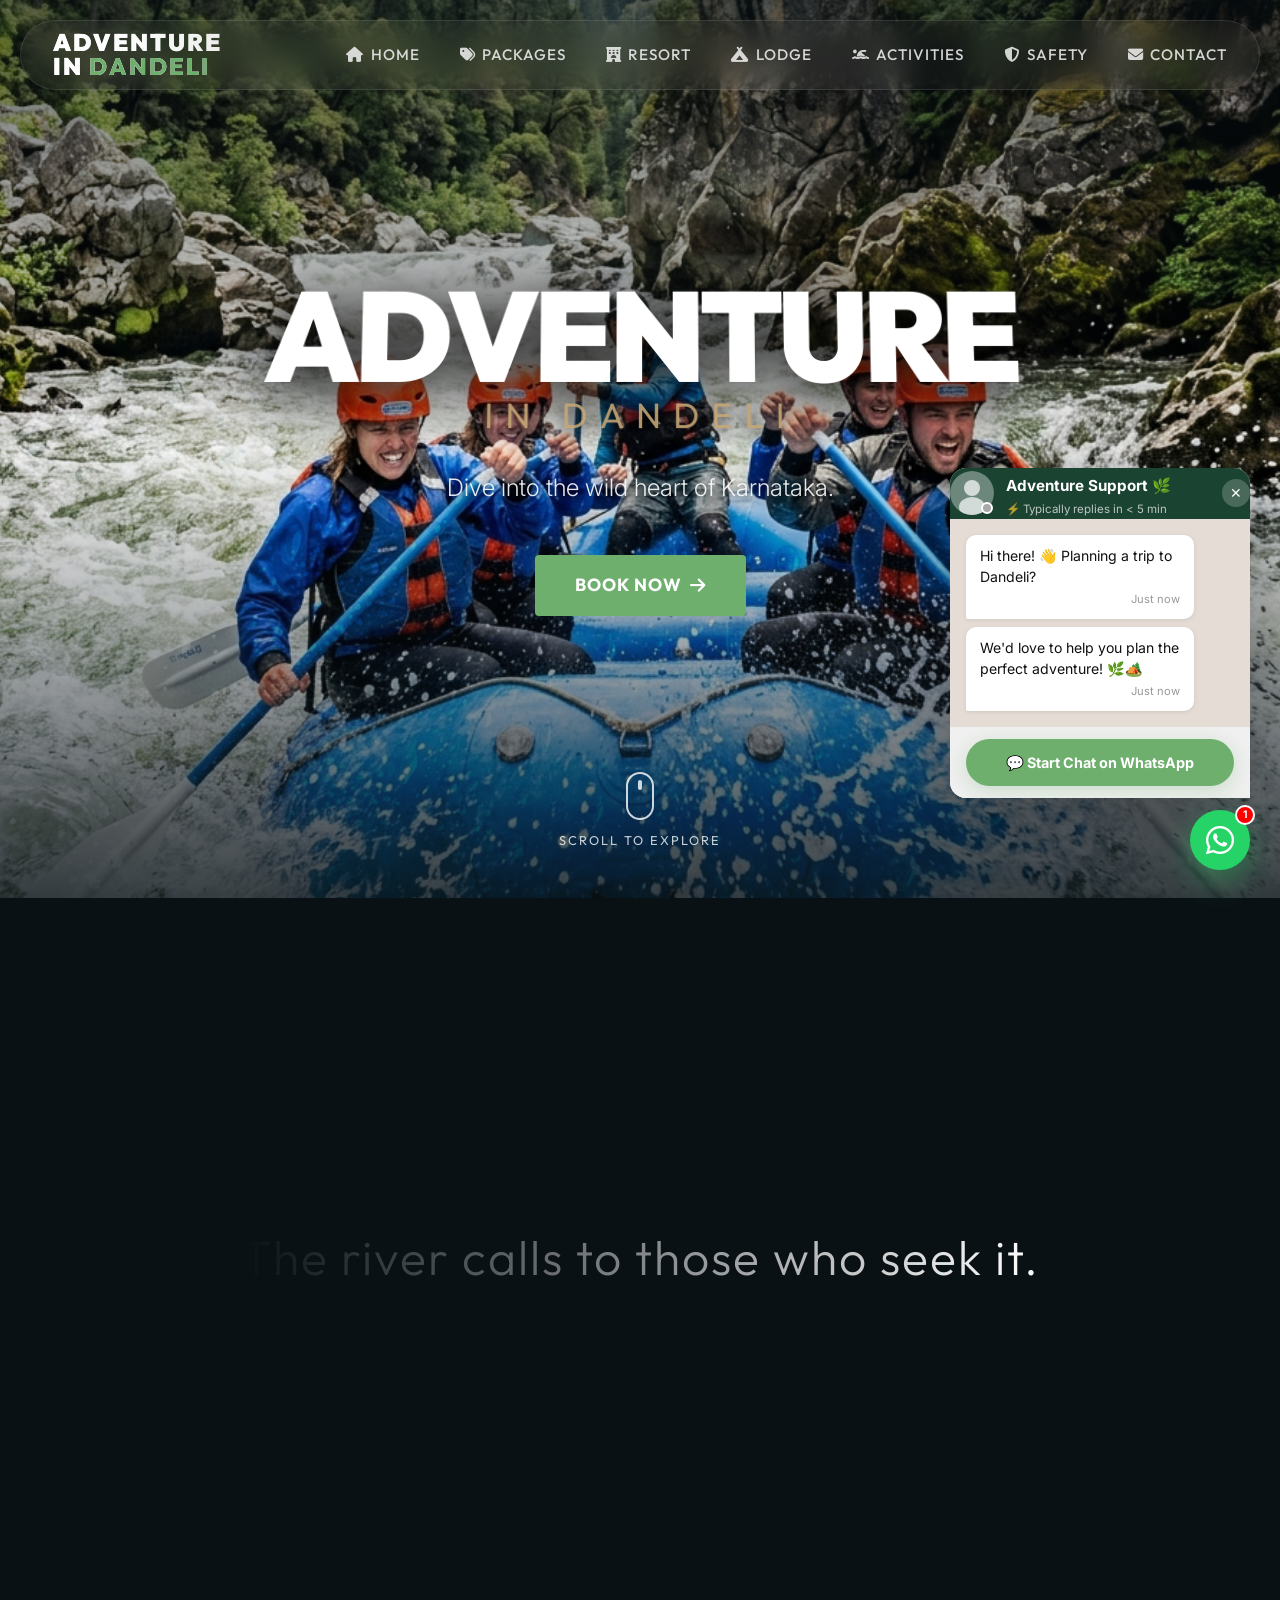
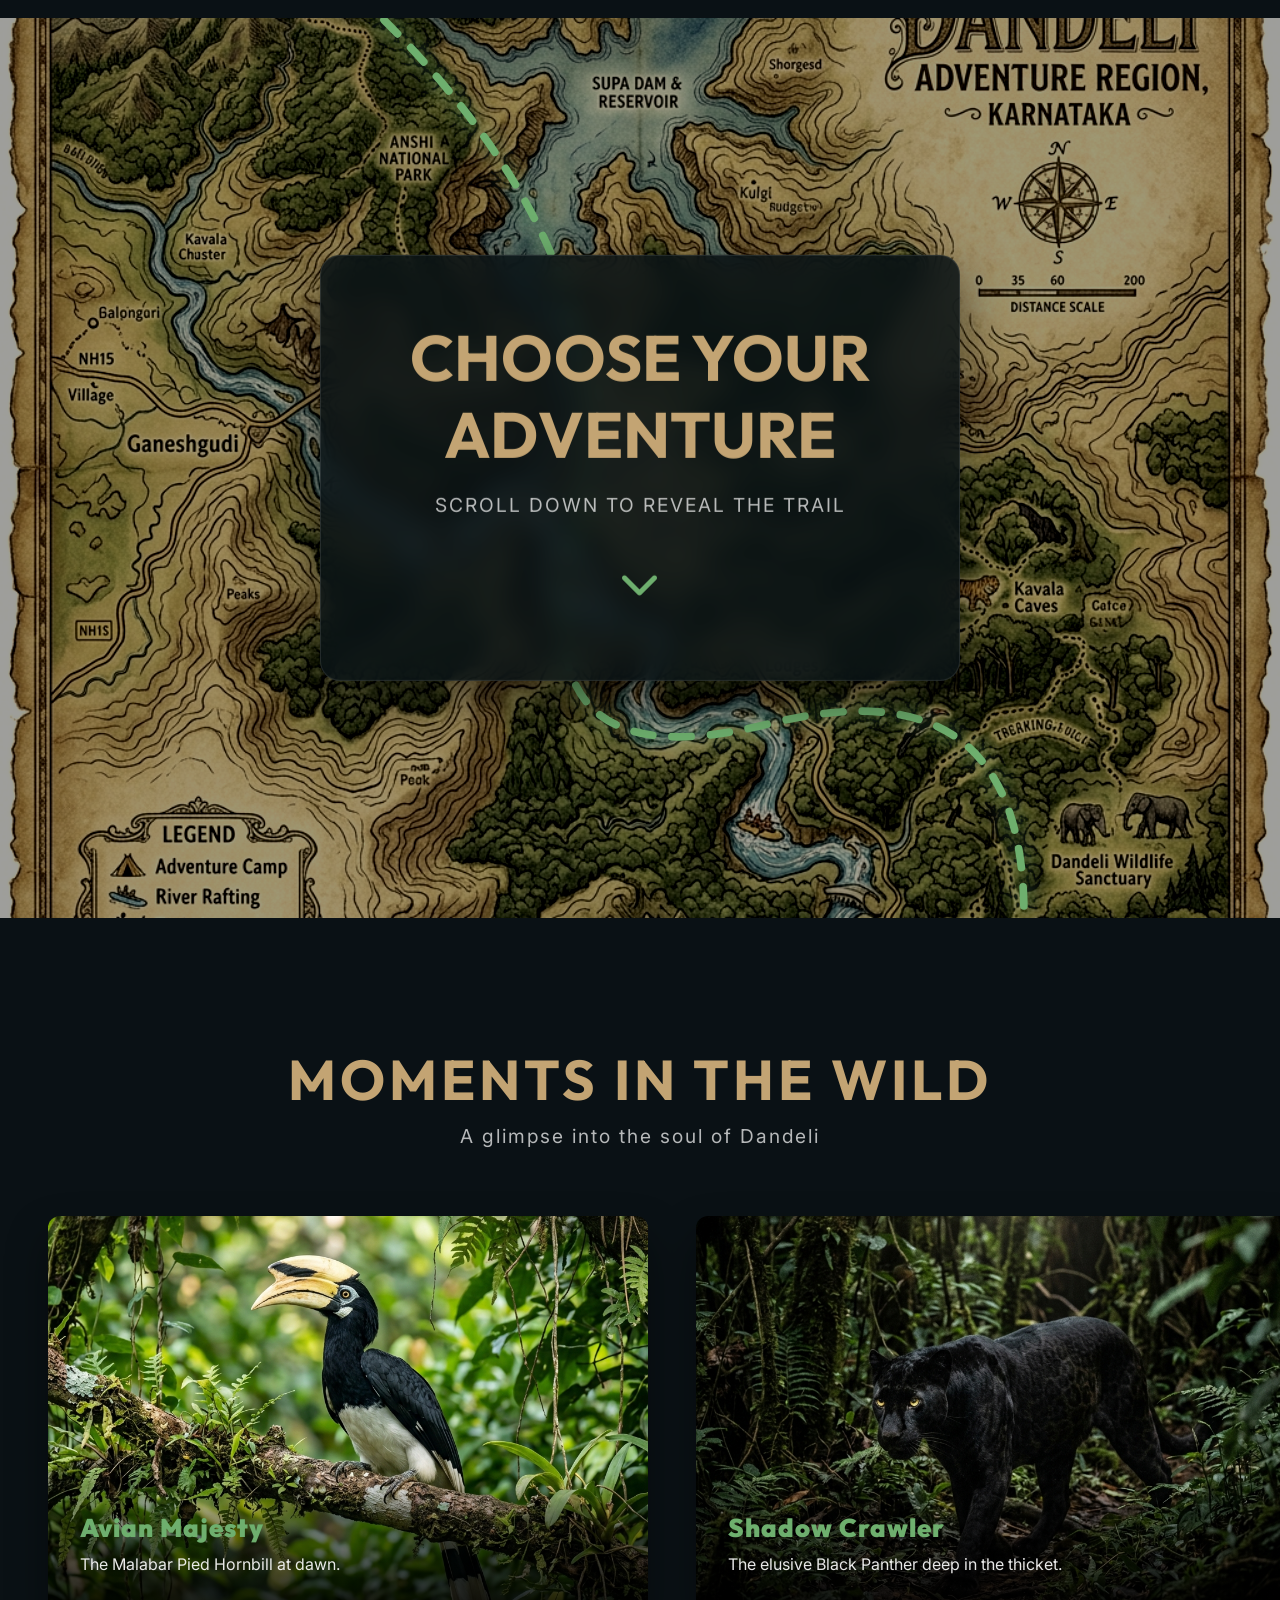
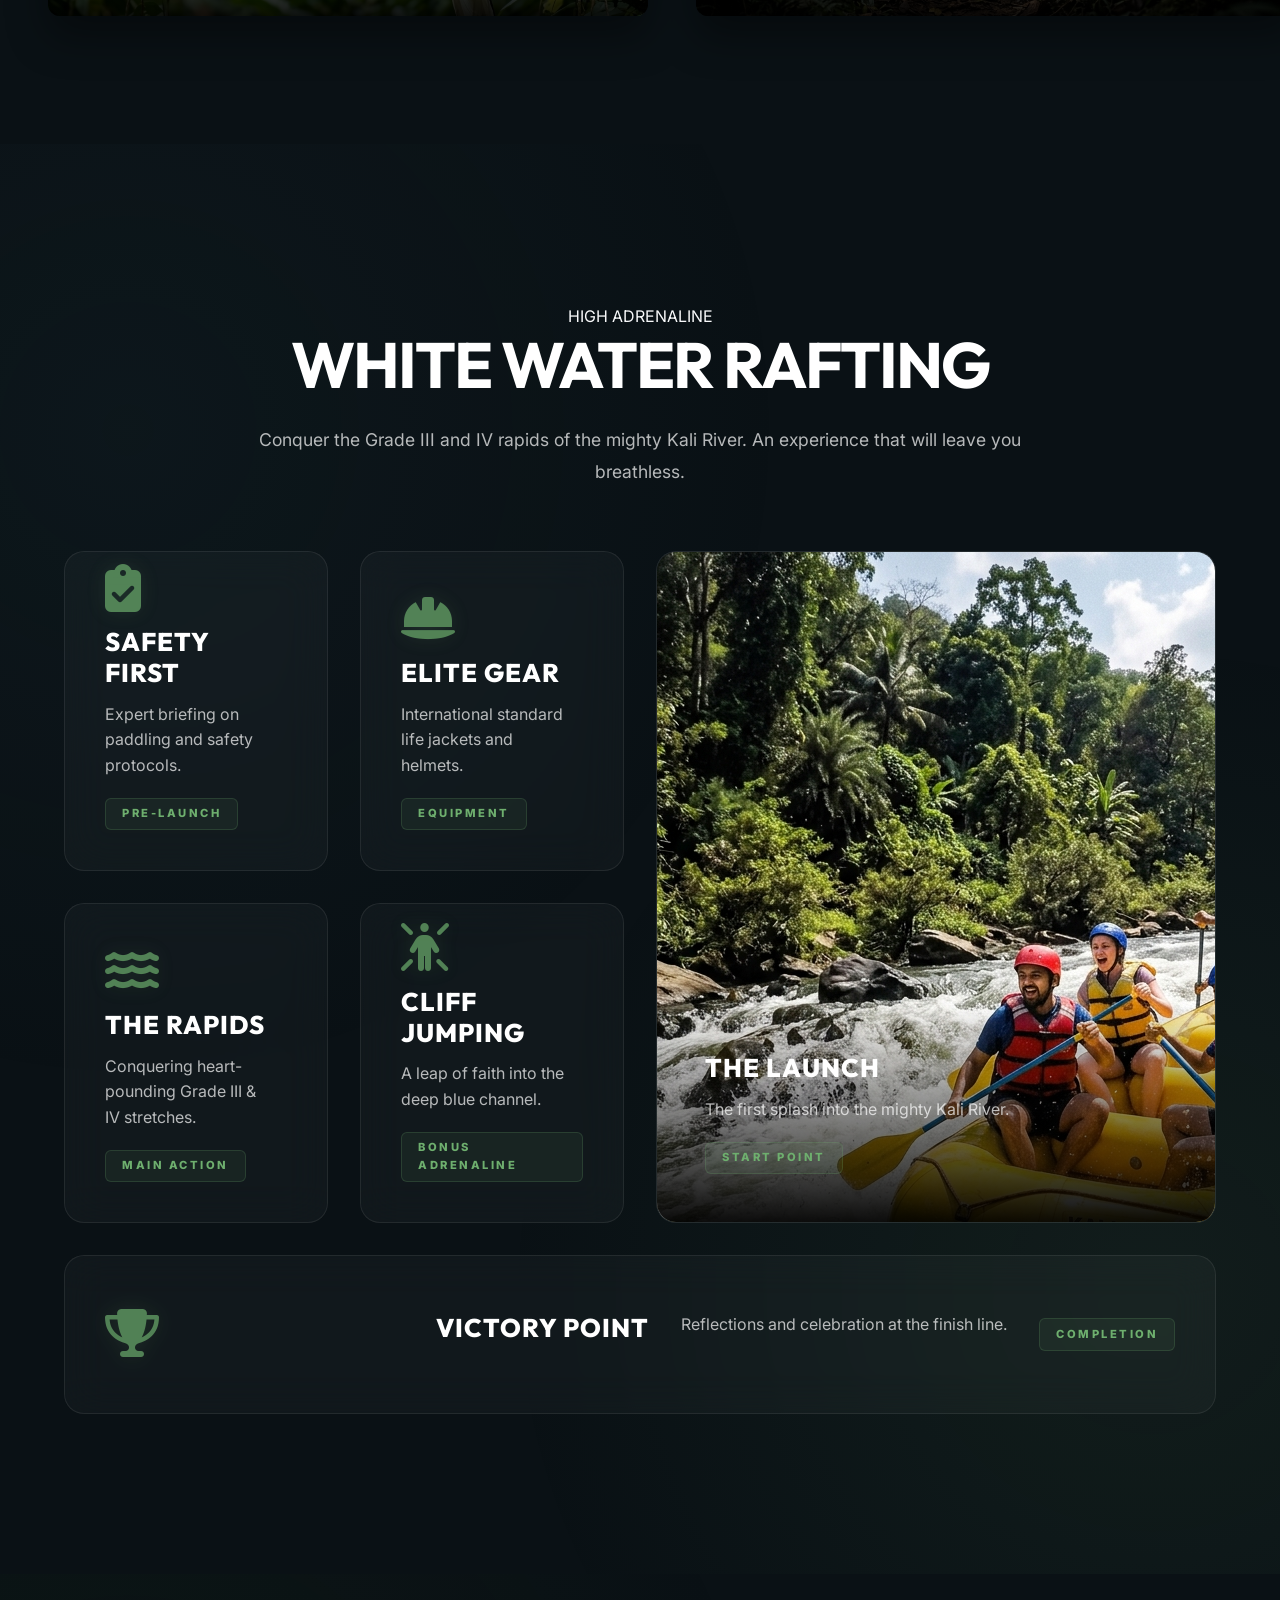
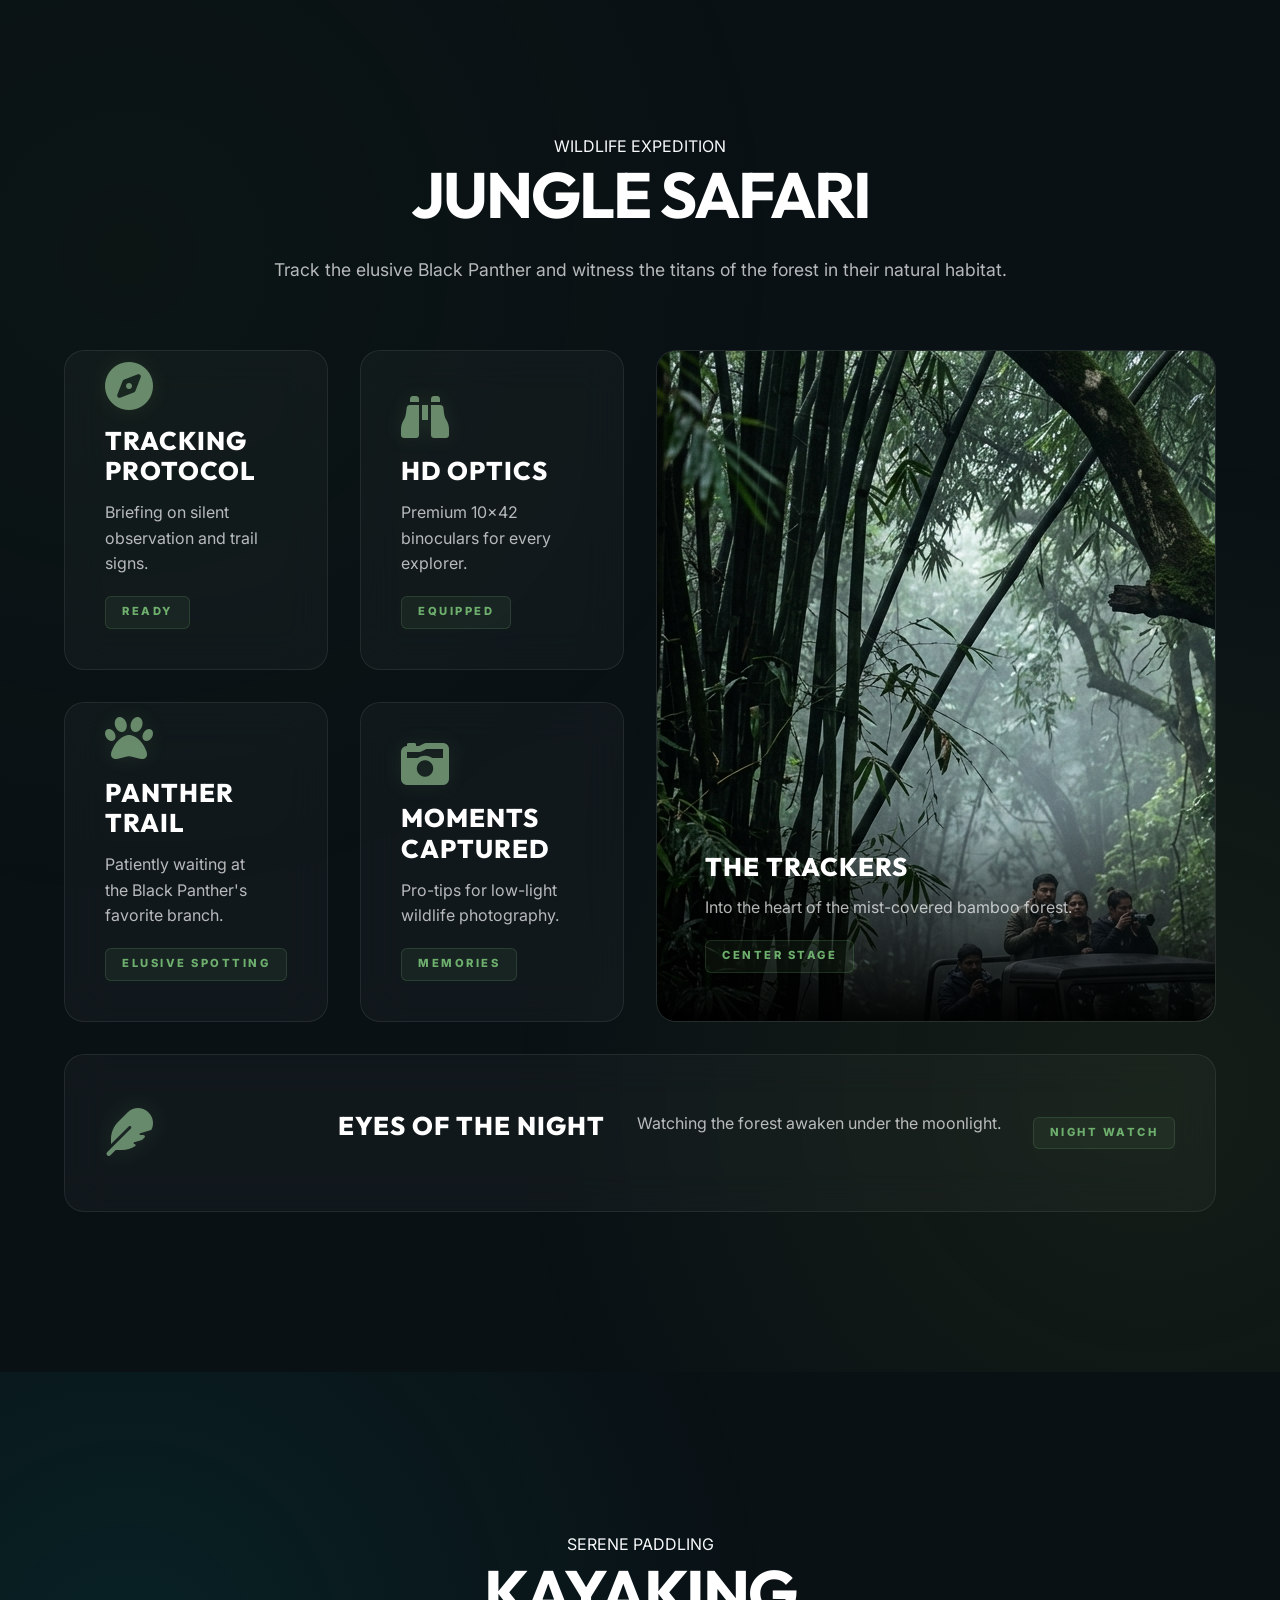
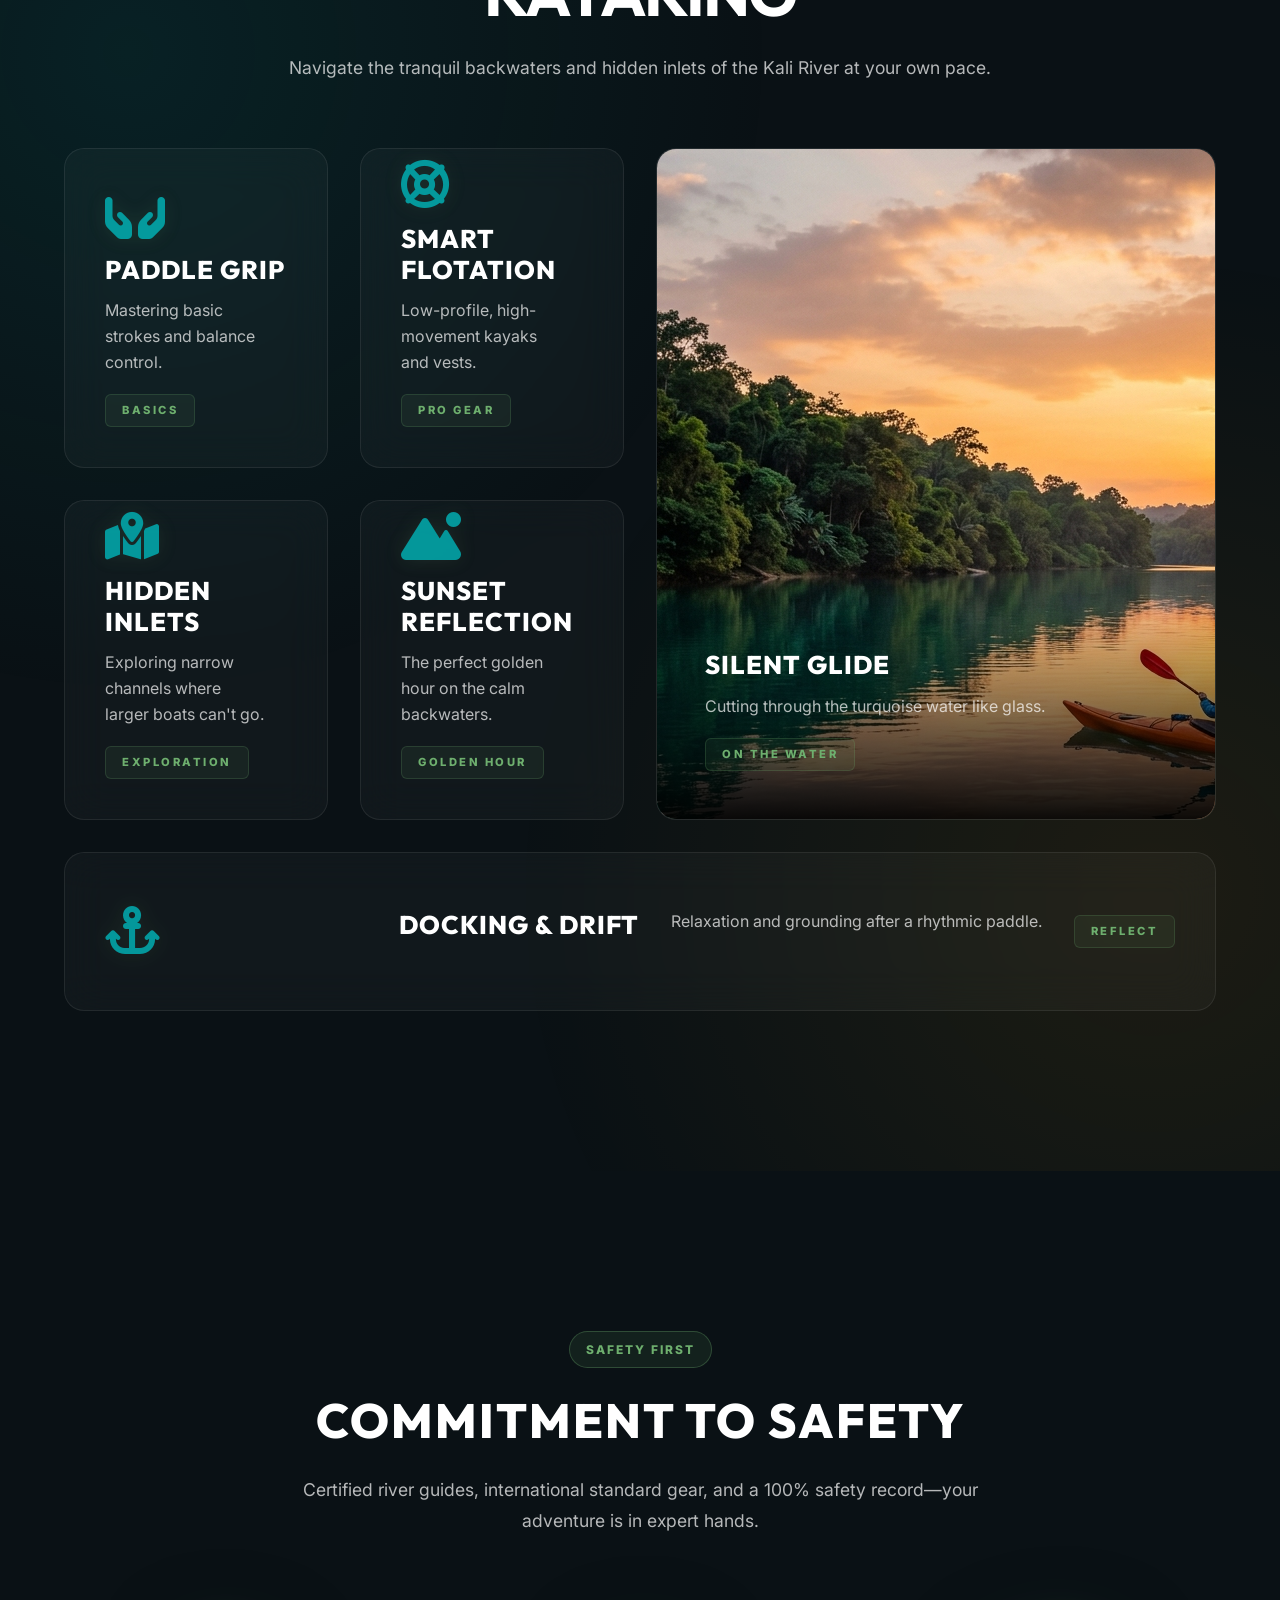
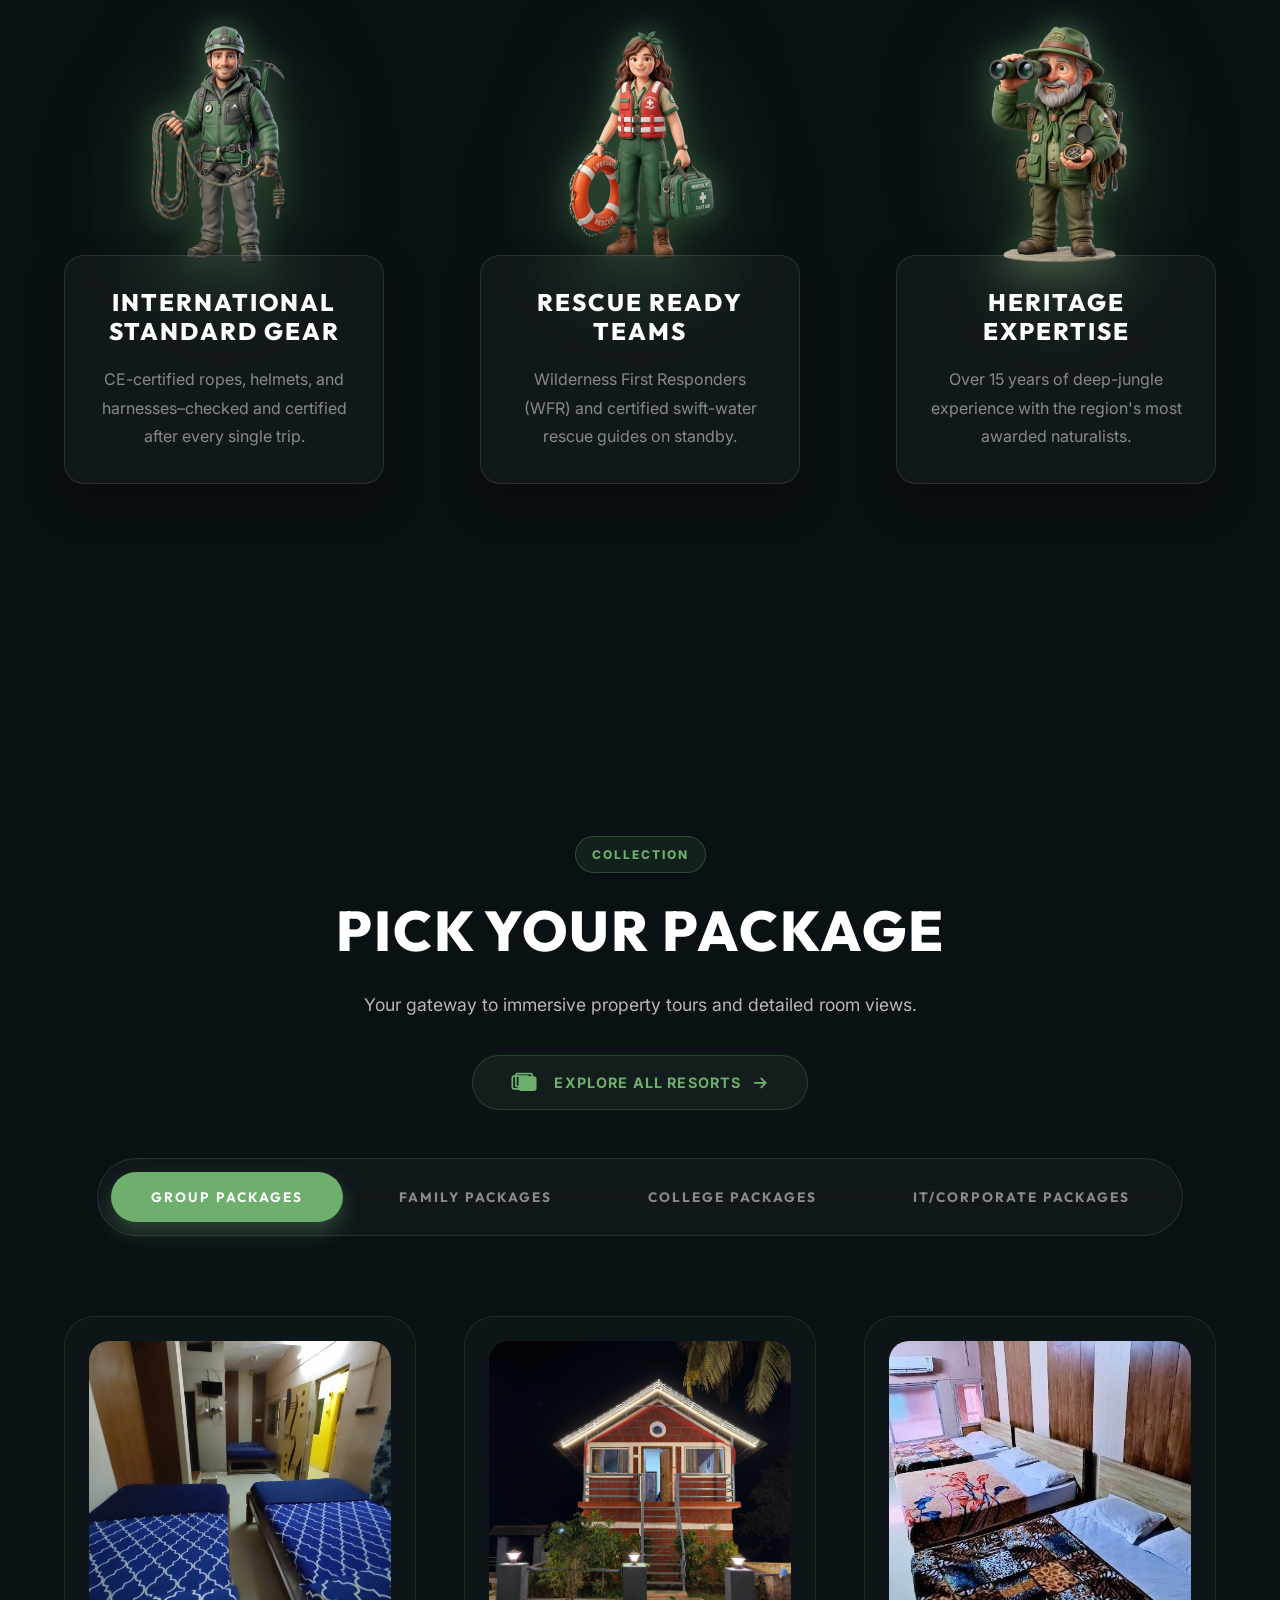
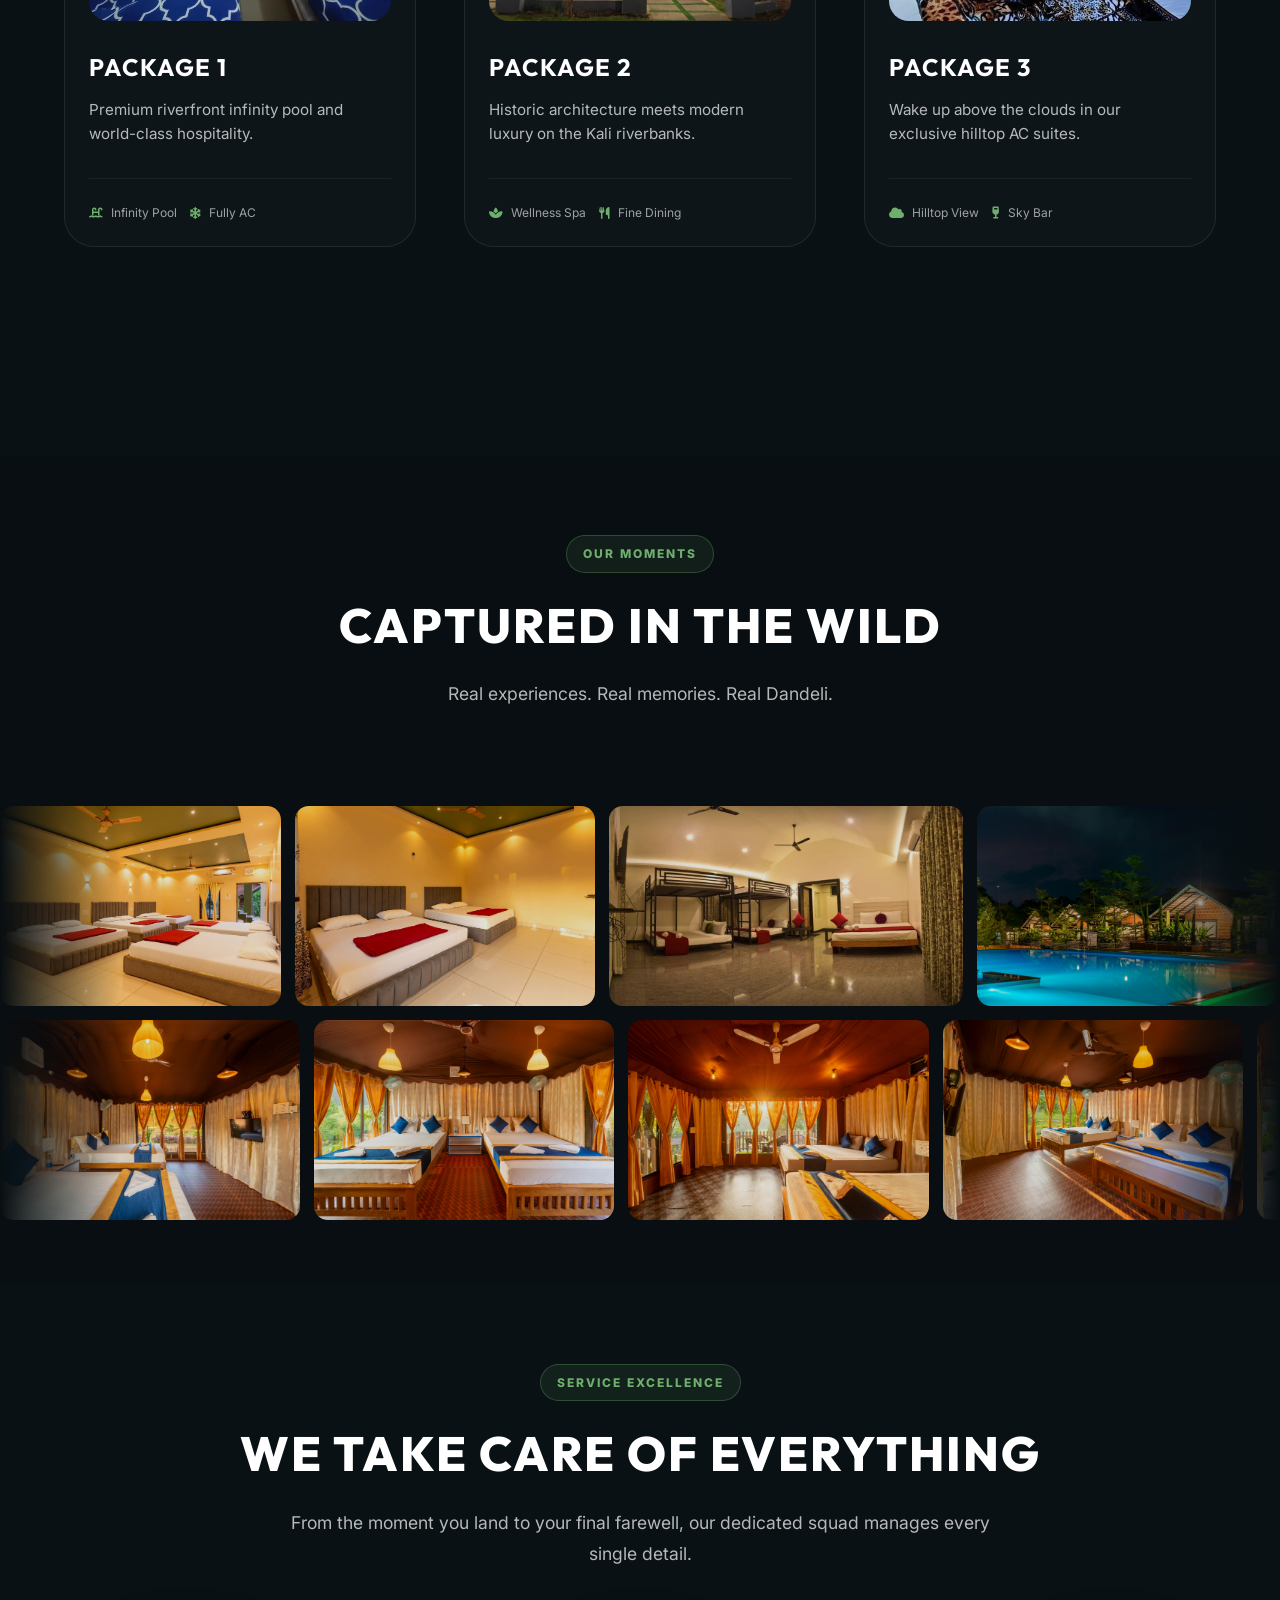
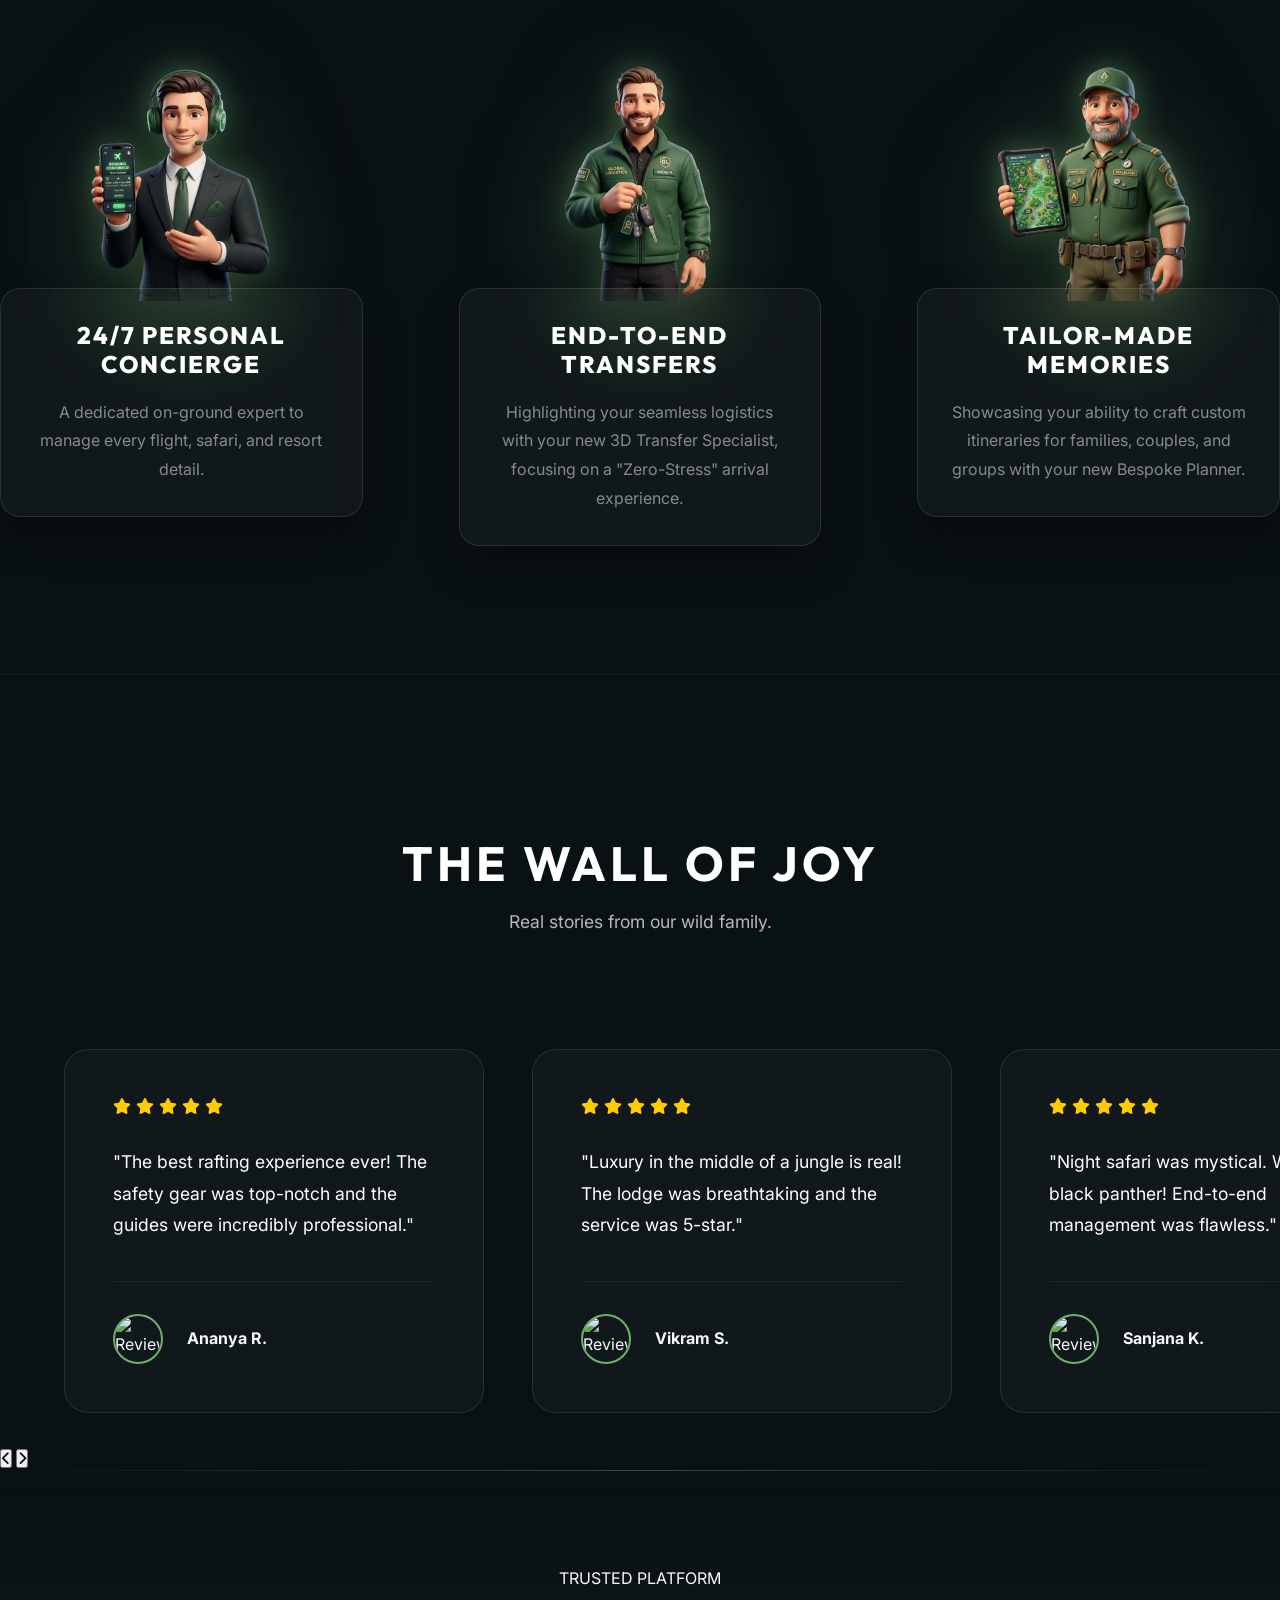
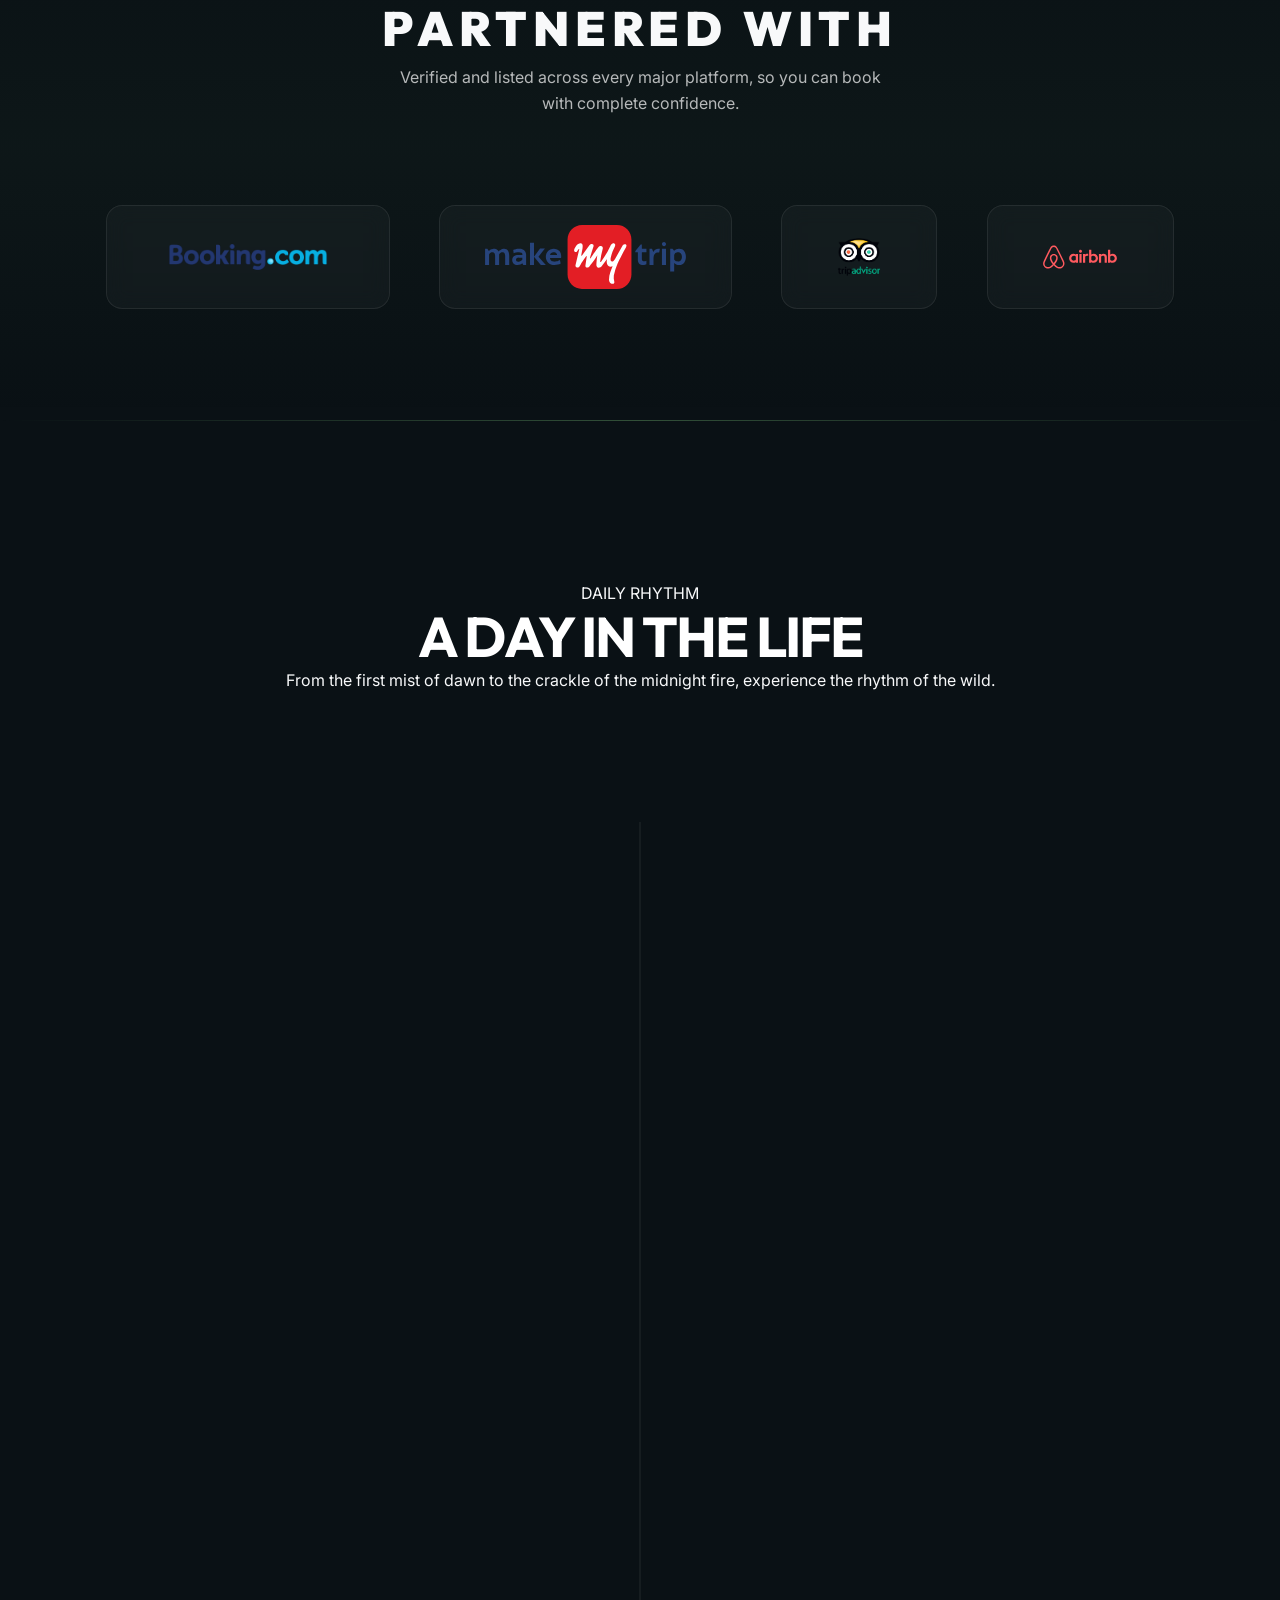
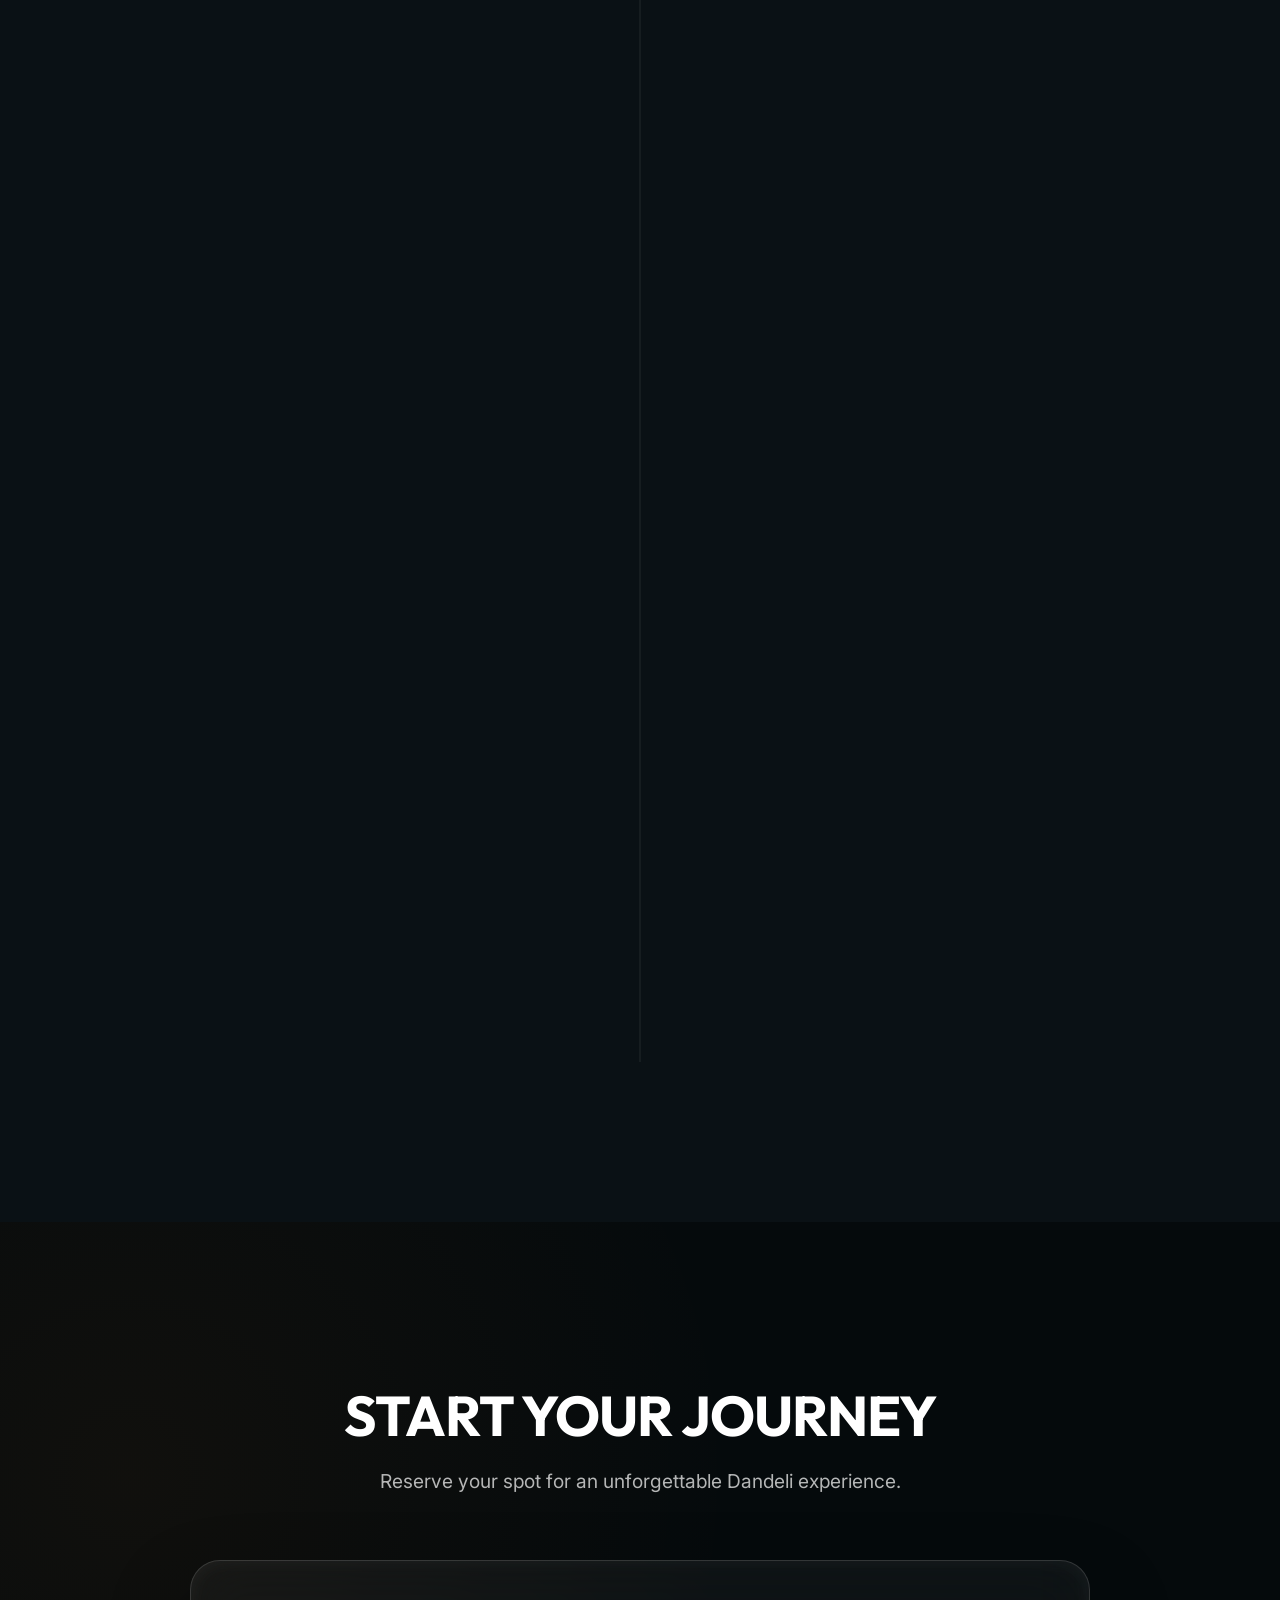
==== commit 0ad88c38: "refactor: standardize CSS formatting and apply mobile-specific layout overrides and section visibili" ====
--- a/index.html
+++ b/index.html
@@ -33,14 +33,16 @@
                 <span class="logo-accent">IN <span class="logo-highlight">DANDELI</span></span>
             </span>
         </a>
-        <button class="nav-toggle" id="nav-toggle" aria-label="Toggle navigation"><i class="fa-solid fa-bars"></i></button>
+        <button class="nav-toggle" id="nav-toggle" aria-label="Toggle navigation"><i
+                class="fa-solid fa-bars"></i></button>
         <nav class="nav-links" id="nav-links">
             <a href="#home"><i class="fa-solid fa-house"></i> Home</a>
-            <a href="activities.html"><i class="fa-solid fa-map-location-dot"></i> Activities</a>
-            <a href="lodge.html"><i class="fa-solid fa-campground"></i> Lodges</a>
-            <a href="resort.html"><i class="fa-solid fa-hotel"></i> Resorts</a>
+            <a href="#trust-accommodation"><i class="fa-solid fa-tags"></i> Packages</a>
+            <a href="resort.html"><i class="fa-solid fa-hotel"></i> Resort</a>
+            <a href="lodge.html"><i class="fa-solid fa-campground"></i> Lodge</a>
+            <a href="activities.html"><i class="fa-solid fa-person-swimming"></i> Activities</a>
             <a href="#safety-commitment"><i class="fa-solid fa-shield-halved"></i> Safety</a>
-            <a href="#contact"><i class="fa-solid fa-envelope"></i> Contact Us</a>
+            <a href="#contact"><i class="fa-solid fa-envelope"></i> Contact</a>
         </nav>
     </header>
 
@@ -156,16 +158,19 @@
                             border: 3px solid #27ae60 !important;
                             border-radius: 0 0 15px 15px !important;
                             border-top: none !important;
-                            margin-top: 50px; /* Space for the roof */
+                            margin-top: 50px;
+                            /* Space for the roof */
                             padding-top: 1.5rem !important;
-                            padding-bottom: 3.5rem !important; /* Space for the door */
+                            padding-bottom: 3.5rem !important;
+                            /* Space for the door */
                             overflow: visible !important;
-                            box-shadow: 0 30px 60px rgba(0,0,0,0.8), inset 0 0 40px rgba(0,40,0,0.6) !important;
+                            box-shadow: 0 30px 60px rgba(0, 0, 0, 0.8), inset 0 0 40px rgba(0, 40, 0, 0.6) !important;
                             text-align: center;
                             transform-origin: top center;
-                            transform: scale(0.8) translateY(-40px); /* Proportional scaling and upward pull */
+                            transform: scale(0.8) translateY(-40px);
+                            /* Proportional scaling and upward pull */
                         }
-                        
+
                         /* Triangular Roof */
                         .m-card-lodge::before {
                             content: '';
@@ -178,7 +183,7 @@
                             clip-path: polygon(50% 0%, 0% 100%, 100% 100%);
                             z-index: 2;
                         }
-                        
+
                         /* Chimney */
                         .m-card-lodge::after {
                             content: '';
@@ -192,7 +197,7 @@
                             border-bottom: none;
                             z-index: 1;
                         }
-                        
+
                         /* Wooden Door */
                         .m-card-lodge .lodge-door {
                             position: absolute;
@@ -206,9 +211,9 @@
                             border: 3px solid #145a32;
                             border-bottom: none;
                             z-index: 10;
-                            box-shadow: inset 0 0 20px rgba(0,0,0,0.5);
+                            box-shadow: inset 0 0 20px rgba(0, 0, 0, 0.5);
                         }
-                        
+
                         /* Door Knob */
                         .m-card-lodge .lodge-door::after {
                             content: '';
@@ -219,20 +224,18 @@
                             height: 8px;
                             background: #f1c40f;
                             border-radius: 50%;
-                            box-shadow: 0 0 5px rgba(0,0,0,0.5);
+                            box-shadow: 0 0 5px rgba(0, 0, 0, 0.5);
                         }
-                        
+
                         /* Wood Paneling Lines */
                         .m-card-lodge-walls {
                             position: absolute;
                             inset: 0;
-                            background: repeating-linear-gradient(
-                                to bottom,
-                                rgba(0,0,0,0.15) 0,
-                                rgba(0,0,0,0.15) 2px,
-                                transparent 2px,
-                                transparent 25px
-                            );
+                            background: repeating-linear-gradient(to bottom,
+                                    rgba(0, 0, 0, 0.15) 0,
+                                    rgba(0, 0, 0, 0.15) 2px,
+                                    transparent 2px,
+                                    transparent 25px);
                             z-index: 0;
                             pointer-events: none;
                             border-radius: 0 0 15px 15px;
@@ -250,11 +253,35 @@
                             box-shadow: 0 0 20px rgba(241, 196, 15, 0.4);
                             z-index: 5;
                         }
-                        .lodge-window.w-left { left: 25px; }
-                        .lodge-window.w-right { right: 25px; }
+
+                        .lodge-window.w-left {
+                            left: 25px;
+                        }
+
+                        .lodge-window.w-right {
+                            right: 25px;
+                        }
+
                         /* Window Crossbars */
-                        .lodge-window::before { content:''; position:absolute; top:50%; left:0; right:0; height:3px; background:#145a32; }
-                        .lodge-window::after { content:''; position:absolute; left:50%; top:0; bottom:0; width:3px; background:#145a32; }
+                        .lodge-window::before {
+                            content: '';
+                            position: absolute;
+                            top: 50%;
+                            left: 0;
+                            right: 0;
+                            height: 3px;
+                            background: #145a32;
+                        }
+
+                        .lodge-window::after {
+                            content: '';
+                            position: absolute;
+                            left: 50%;
+                            top: 0;
+                            bottom: 0;
+                            width: 3px;
+                            background: #145a32;
+                        }
                     </style>
 
                     <div class="milestone m-camping">
@@ -264,9 +291,16 @@
                             <div class="lodge-window w-left"></div>
                             <div class="lodge-window w-right"></div>
                             <div class="lodge-door"></div>
-                            <h3 style="color: #f1c40f; text-shadow: 3px 3px 6px rgba(0,0,0,0.9); position: relative; z-index: 5; font-family: 'Outfit'; font-weight: 900; font-size: 2.2rem;">Shree Lodge</h3>
-                            <p style="color: #ecf0f1; position: relative; z-index: 5; text-shadow: 1px 1px 3px rgba(0,0,0,0.8); font-weight: 500; font-size: 1.1rem; line-height: 1.5;">Your epic adventure concludes here. Unwind in unmatched luxury and absolute wilderness comfort.</p>
-                            <button class="btn btn-secondary" style="position: relative; z-index: 5; background: #e67e22; border-color: #e67e22; color: #fff; box-shadow: 0 10px 20px rgba(230,126,34,0.3);" onclick="window.location.href='lodge.html'">Drop Here</button>
+                            <h3
+                                style="color: #f1c40f; text-shadow: 3px 3px 6px rgba(0,0,0,0.9); position: relative; z-index: 5; font-family: 'Outfit'; font-weight: 900; font-size: 2.2rem;">
+                                Shree Lodge</h3>
+                            <p
+                                style="color: #ecf0f1; position: relative; z-index: 5; text-shadow: 1px 1px 3px rgba(0,0,0,0.8); font-weight: 500; font-size: 1.1rem; line-height: 1.5;">
+                                Your epic adventure concludes here. Unwind in unmatched luxury and absolute wilderness
+                                comfort.</p>
+                            <button class="btn btn-secondary"
+                                style="position: relative; z-index: 5; background: #e67e22; border-color: #e67e22; color: #fff; box-shadow: 0 10px 20px rgba(230,126,34,0.3);"
+                                onclick="window.location.href='lodge.html'">Drop Here</button>
                         </div>
                     </div>
                 </div>
@@ -691,206 +725,247 @@
     <!-- Dandeli Lodges & Resorts Section -->
     <section id="trust-accommodation" class="trust-accommodation-section">
         <div class="trust-container">
-            <!-- Part 1: Lodge Explorer             <!-- Part 1: Package Explorer -->
+            <!-- Part 1: Lodge Explorer -->
             <div class="lodge-explorer-container">
-                <div class="stays-header" data-aos="fade-up" style="margin-bottom: 3rem; text-align: center;">
-                    <span class="section-badge">PRICING</span>
-                    <h2 style="font-size: clamp(2.5rem, 5vw, 3.5rem);">PICK YOUR PACKAGE</h2>
-                    <p>Experience the best of Dandeli with our curated stay and adventure plans.</p>
-                </div>
-
-                <!-- Horizontal Scrollable Tabs -->
-                <div class="package-nav-container" data-aos="fade-up">
-                    <div class="package-nav-scroll">
-                        <button class="package-nav-tab active" data-cat="budget" onclick="switchThemeTab(this, 'budget')">Budget</button>
-                        <button class="package-nav-tab" data-cat="midrange" onclick="switchThemeTab(this, 'midrange')">Mid-Range</button>
-                        <button class="package-nav-tab" data-cat="group" onclick="switchThemeTab(this, 'group')">Group/Corporate</button>
-                        <button class="package-nav-tab" data-cat="premium" onclick="switchThemeTab(this, 'premium')">Premium</button>
-                        <button class="package-nav-tab" data-cat="activity" onclick="switchThemeTab(this, 'activity')">Activity Centers</button>
-                    </div>
+                <div class="stays-header" data-aos="fade-up" style="margin-bottom: 3rem;">
+                    <span class="section-badge">COLLECTION</span>
+                    <h2 style="font-size: 3.5rem;">PICK YOUR PACKAGE</h2>
+                    <p>Your gateway to immersive property tours and detailed room views.</p>
+                    <a href="resort.html" class="resort-cta-btn">
+                        <span class="snapshot-stack">
+                            <svg class="photo-stack-svg" viewBox="0 0 24 24" fill="none"
+                                xmlns="http://www.w3.org/2000/svg">
+                                <rect class="photo-bg" x="2" y="6" width="14" height="11" rx="1.5" stroke="currentColor"
+                                    stroke-width="1.5" />
+                                <rect class="photo-mid" x="5" y="4" width="14" height="11" rx="1.5"
+                                    stroke="currentColor" stroke-width="1.5" />
+                                <rect class="photo-front" x="8" y="7" width="14" height="11" rx="1.5"
+                                    fill="currentColor" stroke="currentColor" stroke-width="1.5" />
+                            </svg>
+                        </span>
+                        EXPLORE ALL RESORTS <i class="fa-solid fa-arrow-right"></i>
+                    </a>
+                </div>
+
+                <div class="lodge-filter-bar" data-aos="fade-up">
+                    <button class="lodge-filter-tab active" onclick="filterLodges(this, 'luxe')">GROUP PACKAGES</button>
+                    <button class="lodge-filter-tab" onclick="filterLodges(this, 'jungle')">FAMILY PACKAGES</button>
+                    <button class="lodge-filter-tab" onclick="filterLodges(this, 'glamping')">COLLEGE PACKAGES</button>
+                    <button class="lodge-filter-tab" onclick="filterLodges(this, 'value')">IT/CORPORATE
+                        PACKAGES</button>
                 </div>
 
                 <div class="lodge-grid-display" id="lodge-grid">
-                    <!-- BUDGET CATEGORY -->
-                    <div class="lodge-card budget show no-img cat-budget" onclick="window.location.href='resort.html'" style="cursor: pointer;">
-                        <span class="card-category">Budget Packages (₹1000–₹1500 per person)</span>
-                        <h3>Dandeli Rafting Resorts</h3>
-                        <div class="package-rating">
-                            <span class="score">4.8</span>
-                            <span class="status-badge"><i class="fa-solid fa-hotel"></i> Resort hotel/Lodge</span>
-                        </div>
-                        <div class="package-price-tag">
-                            <span class="price-label">Starting Price</span>
-                            <span class="price-value">~₹1,199 <small style="font-size: 0.8rem; opacity: 0.6;">per person</small></span>
-                        </div>
-                        <div class="package-includes-list">
-                            <h4>Includes:</h4>
-                            <ul>
-                                <li><div class="icon-box"><i class="fa-solid fa-campground"></i></div> <span>Stay (camp / basic rooms)</span></li>
-                                <li><div class="icon-box"><i class="fa-solid fa-utensils"></i></div> <span>Breakfast / lunch / dinner</span></li>
-                                <li><div class="icon-box"><i class="fa-solid fa-person-swimming"></i></div> <span>Activities (kayaking, zorbing, boating)</span></li>
-                            </ul>
-                            <div style="margin-top: 1.5rem; background: rgba(255,255,255,0.05); padding: 0.8rem; border-radius: 8px; font-size: 0.85rem;">
-                                <i class="fa-solid fa-circle-plus" style="color: var(--cat-color); margin-right: 0.5rem;"></i> <strong>Rafting:</strong> ₹650–₹1100 extra
+                    <!-- LUXE CATEGORY -->
+                    <div class="lodge-card luxe show" data-aos="fade-up" onclick="window.location.href='resort.html'"
+                        style="cursor: pointer;">
+                        <div class="lodge-img-wrapper">
+                            <img src="assets/resort/lodge3.jpeg" alt="Resort 1">
+                        </div>
+                        <div class="lodge-content">
+                            <h3>PACKAGE 1</h3>
+                            <p>Premium riverfront infinity pool and world-class hospitality.</p>
+                            <div class="lodge-amenities">
+                                <span class="lodge-amenity"><i class="fa-solid fa-swimming-pool"></i> Infinity
+                                    Pool</span>
+                                <span class="lodge-amenity"><i class="fa-solid fa-snowflake"></i> Fully AC</span>
                             </div>
                         </div>
-                        <div class="best-for-badge">
-                            <i class="fa-solid fa-user-group"></i> <span>Best for: Friends / budget groups</span>
-                        </div>
-                    </div>
-
-                    <!-- MID-RANGE CATEGORY -->
-                    <div class="lodge-card midrange no-img cat-midrange" onclick="window.location.href='resort.html'" style="cursor: pointer;">
-                        <span class="card-category">Mid-Range Adventure Resorts (₹1500–₹2500)</span>
-                        
-                        <div style="margin-bottom: 2.5rem;">
-                            <h3>Resort - Dandeli</h3>
-                            <div class="package-rating">
-                                <span class="score">4.3</span>
-                                <span class="status-badge"><i class="fa-solid fa-circle-check"></i> Open</span>
+                    </div>
+
+                    <div class="lodge-card luxe show" data-aos="fade-up" data-aos-delay="100"
+                        onclick="window.location.href='resort.html'" style="cursor: pointer;">
+                        <div class="lodge-img-wrapper">
+                            <img src="assets/resort/resort2.jpeg" alt="Resort 2">
+                        </div>
+                        <div class="lodge-content">
+                            <h3>PACKAGE 2</h3>
+                            <p>Historic architecture meets modern luxury on the Kali riverbanks.</p>
+                            <div class="lodge-amenities">
+                                <span class="lodge-amenity"><i class="fa-solid fa-spa"></i> Wellness Spa</span>
+                                <span class="lodge-amenity"><i class="fa-solid fa-utensils"></i> Fine Dining</span>
                             </div>
-                            <div class="package-includes-list">
-                                <ul>
-                                    <li><div class="icon-box"><i class="fa-solid fa-water"></i></div> <span>River rafting, kayaking, swimming, boating</span></li>
-                                    <li><div class="icon-box"><i class="fa-solid fa-bed"></i></div> <span>Food + accommodation</span></li>
-                                    <li><div class="icon-box"><i class="fa-solid fa-location-dot"></i></div> <span style="font-size: 0.9rem;">Water activities within walking distance</span></li>
-                                </ul>
+                        </div>
+                    </div>
+
+                    <div class="lodge-card luxe show" data-aos="fade-up" data-aos-delay="200"
+                        onclick="window.location.href='resort.html'" style="cursor: pointer;">
+                        <div class="lodge-img-wrapper">
+                            <img src="assets/resort/lodge.jpeg" alt="Resort 3">
+                        </div>
+                        <div class="lodge-content">
+                            <h3>PACKAGE 3</h3>
+                            <p>Wake up above the clouds in our exclusive hilltop AC suites.</p>
+                            <div class="lodge-amenities">
+                                <span class="lodge-amenity"><i class="fa-solid fa-cloud"></i> Hilltop View</span>
+                                <span class="lodge-amenity"><i class="fa-solid fa-wine-glass"></i> Sky Bar</span>
                             </div>
-                            <div class="best-for-badge">
-                                <i class="fa-solid fa-heart"></i> <span>Families & couples</span>
+                        </div>
+                    </div>
+
+                    <!-- JUNGLE CATEGORY -->
+                    <div class="lodge-card jungle" data-aos="fade-up" onclick="window.location.href='resort.html'"
+                        style="cursor: pointer;">
+                        <div class="lodge-img-wrapper">
+                            <img src="assets/resort/lodge3.jpeg" alt="Lodge 1">
+                        </div>
+                        <div class="lodge-content">
+                            <h3>Lodge 1</h3>
+                            <p>Authentic wooden cabins deep in the forest for nature photographers.</p>
+                            <div class="lodge-amenities">
+                                <span class="lodge-amenity"><i class="fa-solid fa-binoculars"></i> Bird Watching</span>
+                                <span class="lodge-amenity"><i class="fa-solid fa-leaf"></i> Eco-Friendly</span>
                             </div>
                         </div>
-
-                        <div style="border-top: 1px solid rgba(255,255,255,0.05); padding-top: 2rem;">
-                            <h3 style="font-size: 1.8rem;">Adventure in Resort</h3>
-                            <div class="package-rating">
-                                <span class="score">4.5</span>
-                                <span class="status-badge"><i class="fa-solid fa-mountain-sun"></i> Resort hotel</span>
+                    </div>
+
+                    <div class="lodge-card jungle" data-aos="fade-up" data-aos-delay="100"
+                        onclick="window.location.href='resort.html'" style="cursor: pointer;">
+                        <div class="lodge-img-wrapper">
+                            <img src="assets/resort/lodge4.jpeg" alt="Lodge 2">
+                        </div>
+                        <div class="lodge-content">
+                            <h3>Lodge 2</h3>
+                            <p>Positioned perfectly for early morning jungle safaris and tracking.</p>
+                            <div class="lodge-amenities">
+                                <span class="lodge-amenity"><i class="fa-solid fa-car"></i> Safari Ready</span>
+                                <span class="lodge-amenity"><i class="fa-solid fa-tree"></i> Jungle Trek</span>
                             </div>
-                            <p style="font-size: 0.9rem; color: rgba(255,255,255,0.5); line-height: 1.6; margin-bottom: 1.5rem;">
-                                Riverside resort with swimming pool + river activities, Zorbing, kayaking, trekking.
-                            </p>
-                            <div class="status-badge" style="color: var(--cat-color);"><i class="fa-solid fa-award"></i> Good mix of comfort + adventure</div>
-                        </div>
-                    </div>
-
-                    <!-- GROUP CATEGORY -->
-                    <div class="lodge-card group no-img cat-group" onclick="window.location.href='resort.html'" style="cursor: pointer;">
-                        <span class="card-category">Group / Corporate Packages (₹1800–₹3000)</span>
-                        <h3>Dandeli Resort</h3>
-                        <div class="package-rating">
-                            <span class="score">4.4</span>
-                            <span class="status-badge"><i class="fa-solid fa-users-gear"></i> Corporate / College</span>
-                        </div>
-                        <div class="package-price-tag">
-                            <span class="price-label">Example Package</span>
-                            <span class="price-value">~₹1,999 <small style="font-size: 0.8rem; opacity: 0.6;">per person</small></span>
-                        </div>
-                        <div class="package-includes-list">
-                            <h4>Includes:</h4>
-                            <ul>
-                                <li><div class="icon-box"><i class="fa-solid fa-utensils"></i></div> <span>3 meals (buffet veg + non-veg)</span></li>
-                                <li><div class="icon-box"><i class="fa-solid fa-star"></i></div> <span>10+ activities (pool, rain dance, trekking)</span></li>
-                                <li><div class="icon-box"><i class="fa-solid fa-ship"></i></div> <span>Kayaking, zorbing, swimming</span></li>
-                            </ul>
-                            <p style="font-size: 0.85rem; color: rgba(255,255,255,0.4); margin-top: 1rem;">Rafting optional (₹600–₹1700)</p>
-                        </div>
-                        <div class="best-for-badge" style="flex-direction: column; align-items: flex-start; gap: 0.5rem;">
-                            <span style="font-size: 0.75rem; text-transform: uppercase; color: rgba(255,255,255,0.5);">Ideal for</span>
-                            <span>Corporate outings • College trips • 20–100 people</span>
-                        </div>
-                    </div>
-
-                    <!-- PREMIUM CATEGORY -->
-                    <div class="lodge-card premium no-img cat-premium" onclick="window.location.href='resort.html'" style="cursor: pointer;">
-                        <span class="card-category">Premium Resorts (₹3000–₹5000)</span>
-                        
-                        <div style="margin-bottom: 2.5rem;">
-                            <h3>Camp</h3>
-                            <div class="package-rating">
-                                <span class="score">4.4</span>
-                                <span class="status-badge"><i class="fa-solid fa-crown"></i> Lodges property</span>
+                        </div>
+                    </div>
+
+                    <div class="lodge-card jungle" data-aos="fade-up" data-aos-delay="200"
+                        onclick="window.location.href='resort.html'" style="cursor: pointer;">
+                        <div class="lodge-img-wrapper">
+                            <img src="assets/resort/lodge5.jpeg" alt="Lodge 3">
+                        </div>
+                        <div class="lodge-content">
+                            <h3>Lodge 3</h3>
+                            <p>Cozy attic-style rooms with direct views of rare forest nesting sites.</p>
+                            <div class="lodge-amenities">
+                                <span class="lodge-amenity"><i class="fa-solid fa-feather"></i> Rare Birds</span>
+                                <span class="lodge-amenity"><i class="fa-solid fa-mug-hot"></i> Organic Coffee</span>
                             </div>
-                            <div class="package-includes-list">
-                                <ul>
-                                    <li><div class="icon-box"><i class="fa-solid fa-gem"></i></div> <span>Luxury cottages</span></li>
-                                    <li><div class="icon-box"><i class="fa-solid fa-compass"></i></div> <span>Guided rafting + kayaking</span></li>
-                                    <li><div class="icon-box"><i class="fa-solid fa-leaf"></i></div> <span>Nature activities</span></li>
-                                </ul>
+                        </div>
+                    </div>
+
+                    <!-- GLAMPING CATEGORY -->
+                    <div class="lodge-card glamping" data-aos="fade-up" onclick="window.location.href='resort.html'"
+                        style="cursor: pointer;">
+                        <div class="lodge-img-wrapper">
+                            <img src="assets/resort/lodge6.jpeg" alt="Camp 1">
+                        </div>
+                        <div class="lodge-content">
+                            <h3>Camp 1</h3>
+                            <p>Luxury units suspended in giant teak trees. A truly unique escape.</p>
+                            <div class="lodge-amenities">
+                                <span class="lodge-amenity"><i class="fa-solid fa-arrow-up"></i> Treetop Stay</span>
+                                <span class="lodge-amenity"><i class="fa-solid fa-bridge"></i> Rope Bridge</span>
                             </div>
-                            <div class="best-for-badge">
-                                <i class="fa-solid fa-champagne-glasses"></i> <span>Couples / family luxury trips</span>
+                        </div>
+                    </div>
+
+                    <div class="lodge-card glamping" data-aos="fade-up" data-aos-delay="100"
+                        onclick="window.location.href='resort.html'" style="cursor: pointer;">
+                        <div class="lodge-img-wrapper">
+                            <img src="assets/resort/lodge8.jpeg" alt="Camp 2">
+                        </div>
+                        <div class="lodge-content">
+                            <h3>Camp 2</h3>
+                            <p>Premium canvas safari tents with private wooden riverside decks.</p>
+                            <div class="lodge-amenities">
+                                <span class="lodge-amenity"><i class="fa-solid fa-moon"></i> Stargazing</span>
+                                <span class="lodge-amenity"><i class="fa-solid fa-fire"></i> Riverside Fire</span>
                             </div>
                         </div>
-
-                        <div style="border-top: 1px solid rgba(255,255,255,0.05); padding-top: 2rem;">
-                            <h3 style="font-size: 1.8rem;">Resort</h3>
-                            <div class="package-rating">
-                                <span class="score">4.1</span>
-                                <span class="status-badge"><i class="fa-solid fa-star-and-crescent"></i> Premium stay</span>
+                    </div>
+
+                    <div class="lodge-card glamping" data-aos="fade-up" data-aos-delay="200"
+                        onclick="window.location.href='resort.html'" style="cursor: pointer;">
+                        <div class="lodge-img-wrapper">
+                            <img src="assets/resort/WhatsApp Image 2026-04-01 at 10.37.28.jpeg" alt="Camp 3">
+                        </div>
+                        <div class="lodge-content">
+                            <h3>Camp 3</h3>
+                            <p>Unobstructed sky views with premium ventilation and king-sized beds.</p>
+                            <div class="lodge-amenities">
+                                <span class="lodge-amenity"><i class="fa-solid fa-star"></i> Sky View</span>
+                                <span class="lodge-amenity"><i class="fa-solid fa-shower"></i> Ensuite Bath</span>
                             </div>
-                            <p style="font-size: 0.9rem; color: rgba(255,255,255,0.5); line-height: 1.6; margin-bottom: 1rem;">
-                                Pool + riverside access, Adventure + relaxation combo.
-                            </p>
-                            <div class="status-badge" style="color: var(--cat-color);"><i class="fa-solid fa-building-user"></i> Ideal for corporate retreats & couples</div>
-                        </div>
-                    </div>
-
-                    <!-- ACTIVITY CATEGORY -->
-                    <div class="lodge-card activity no-img cat-activity" onclick="window.location.href='activities.html'" style="cursor: pointer;">
-                        <span class="card-category">Pure Activity Centers (Add to any stay)</span>
-                        <h3 style="font-size: 1.8rem; margin-top: 1rem;">Dandeli Rafting & Water Sports</h3>
-                        <div class="package-rating">
-                            <span class="score" style="background: rgba(0,255,201,0.1); color: #00cec9;">4.9</span>
-                            <span class="score" style="background: rgba(0,255,201,0.1); color: #00cec9;">4.4</span>
-                        </div>
-                        <div class="package-price-tag" style="padding: 1.2rem;">
-                            <span class="price-value" style="font-size: 1.4rem;">Activity Combos</span>
-                            <p style="font-size: 0.85rem; color: rgba(255,255,255,0.4); margin-top: 0.5rem;">Rafting + kayaking + zorbing</p>
-                        </div>
-                        <div class="package-includes-list">
-                            <ul>
-                                <li><div class="icon-box"><i class="fa-solid fa-person-swimming"></i></div> <span>International safety standards</span></li>
-                                <li><div class="icon-box"><i class="fa-solid fa-circle-question"></i></div> <span>Can book separately if not in resort</span></li>
-                            </ul>
-                        </div>
-                        <div class="best-for-badge" style="background: rgba(0,206,201,0.1); border-color: #00cec9;">
-                            <i class="fa-solid fa-life-ring"></i> <span>Highly Recommended for Day Trips</span>
+                        </div>
+                    </div>
+
+                    <!-- VALUE CATEGORY -->
+                    <div class="lodge-card value" data-aos="fade-up" onclick="window.location.href='resort.html'"
+                        style="cursor: pointer;">
+                        <div class="lodge-img-wrapper">
+                            <img src="assets/resort/resort.jpeg" alt="Stay 1">
+                        </div>
+                        <div class="lodge-content">
+                            <h3>Stay 1</h3>
+                            <p>Group-friendly cottages with home-cooked Malnad meals included.</p>
+                            <div class="lodge-amenities">
+                                <span class="lodge-amenity"><i class="fa-solid fa-users"></i> Big Groups</span>
+                                <span class="lodge-amenity"><i class="fa-solid fa-bowl-food"></i> Local Meals</span>
+                            </div>
+                        </div>
+                    </div>
+
+                    <div class="lodge-card value" data-aos="fade-up" data-aos-delay="100"
+                        onclick="window.location.href='resort.html'" style="cursor: pointer;">
+                        <div class="lodge-img-wrapper">
+                            <img src="assets/resort/lodge3.jpeg" alt="Stay 2">
+                        </div>
+                        <div class="lodge-content">
+                            <h3>Stay 2</h3>
+                            <p>Simple stone and wood huts for genuine nature lovers and backpackers.</p>
+                            <div class="lodge-amenities">
+                                <span class="lodge-amenity"><i class="fa-solid fa-hiking"></i> Trailhead Access</span>
+                                <span class="lodge-amenity"><i class="fa-solid fa-mug-saucer"></i> Free Chai</span>
+                            </div>
+                        </div>
+                    </div>
+
+                    <div class="lodge-card value" data-aos="fade-up" data-aos-delay="200"
+                        onclick="window.location.href='resort.html'" style="cursor: pointer;">
+                        <div class="lodge-img-wrapper">
+                            <img src="assets/resort/lodge6.jpeg" alt="Stay 3">
+                        </div>
+                        <div class="lodge-content">
+                            <h3>Stay 3</h3>
+                            <p>Authentic forest cabin located directly at the Kali Valley trailhead.</p>
+                            <div class="lodge-amenities">
+                                <span class="lodge-amenity"><i class="fa-solid fa-mountain"></i> Trailhead</span>
+                                <span class="lodge-amenity"><i class="fa-solid fa-bed"></i> Simple Stays</span>
+                            </div>
                         </div>
                     </div>
                 </div>
             </div>
 
             <script>
-                function switchThemeTab(btn, category) {
-                    // Update Active Tab State
-                    document.querySelectorAll('.package-nav-tab').forEach(t => t.classList.remove('active'));
-                    btn.classList.add('active');
-
-                    // Filter Cards with rendering logic
-                    const grid = document.getElementById('lodge-grid');
-                    const cards = document.querySelectorAll('.lodge-card');
-                    
-                    cards.forEach(card => {
+                function filterLodges(tabElement, category) {
+                    // Update Tabs by direct reference
+                    document.querySelectorAll('.lodge-filter-tab').forEach(tab => {
+                        tab.classList.remove('active');
+                    });
+                    if (tabElement) tabElement.classList.add('active');
+
+                    // Update Cards
+                    document.querySelectorAll('.lodge-card').forEach(card => {
                         card.classList.remove('show');
-                        // Wait for exit animation before hiding
-                        setTimeout(() => {
-                            if (card.classList.contains(category)) {
-                                card.style.display = 'flex';
-                                // Trigger enter animation
-                                setTimeout(() => card.classList.add('show'), 50);
-                            } else {
-                                card.style.display = 'none';
-                            }
-                        }, 300);
+                        if (card.classList.contains(category)) {
+                            setTimeout(() => {
+                                card.classList.add('show');
+                            }, 50);
+                        }
                     });
                 }
-                
-                // Initialize on load
-                window.addEventListener('load', () => {
-                    const defaultTab = document.querySelector('.package-nav-tab[data-cat="budget"]');
-                    if(defaultTab) switchThemeTab(defaultTab, 'budget');
-                });
+                // Initialize first category correctly
+                window.onload = () => {
+                    const firstTab = document.querySelector('.lodge-filter-tab');
+                    if (firstTab) filterLodges(firstTab, 'luxe');
+                };
             </script>
         </div>
     </section>
@@ -1005,42 +1080,54 @@
             padding: 5rem 0 4rem;
             overflow: hidden;
         }
+
         .gallery-marquee-header {
             text-align: center;
             margin-bottom: 3rem;
             padding: 0 1rem;
         }
+
         .gallery-marquee-track-wrapper {
             position: relative;
             overflow: hidden;
         }
+
         /* Edge fade overlays */
         .gallery-marquee-fade-left,
         .gallery-marquee-fade-right {
             position: absolute;
-            top: 0; bottom: 0;
+            top: 0;
+            bottom: 0;
             width: 120px;
             z-index: 2;
             pointer-events: none;
         }
+
         .gallery-marquee-fade-left {
             left: 0;
             background: linear-gradient(to right, #080e11 0%, transparent 100%);
         }
+
         .gallery-marquee-fade-right {
             right: 0;
             background: linear-gradient(to left, #080e11 0%, transparent 100%);
         }
+
         .gallery-marquee-row {
             overflow: hidden;
             margin-bottom: 14px;
         }
-        .gallery-marquee-row:last-child { margin-bottom: 0; }
+
+        .gallery-marquee-row:last-child {
+            margin-bottom: 0;
+        }
+
         .gallery-marquee-inner {
             display: flex;
             gap: 14px;
             width: max-content;
         }
+
         .gallery-marquee-inner img {
             height: 200px;
             width: auto;
@@ -1050,36 +1137,58 @@
             transition: transform 0.4s ease, box-shadow 0.4s ease;
             filter: brightness(0.88) saturate(1.1);
         }
+
         .gallery-marquee-inner img:hover {
             transform: scale(1.06);
             filter: brightness(1) saturate(1.3);
-            box-shadow: 0 12px 40px rgba(110,175,110,0.3);
+            box-shadow: 0 12px 40px rgba(110, 175, 110, 0.3);
             z-index: 1;
         }
+
         /* Left-scroll animation */
         .row-left .gallery-marquee-inner {
             animation: marquee-left 55s linear infinite;
         }
+
         /* Right-scroll animation */
         .row-right .gallery-marquee-inner {
             animation: marquee-right 60s linear infinite;
         }
+
         /* Pause on hover */
         .gallery-marquee-row:hover .gallery-marquee-inner {
             animation-play-state: paused;
         }
+
         @keyframes marquee-left {
-            0%   { transform: translateX(0); }
-            100% { transform: translateX(-50%); }
-        }
+            0% {
+                transform: translateX(0);
+            }
+
+            100% {
+                transform: translateX(-50%);
+            }
+        }
+
         @keyframes marquee-right {
-            0%   { transform: translateX(-50%); }
-            100% { transform: translateX(0); }
-        }
+            0% {
+                transform: translateX(-50%);
+            }
+
+            100% {
+                transform: translateX(0);
+            }
+        }
+
         @media (max-width: 768px) {
-            .gallery-marquee-inner img { height: 150px; }
+            .gallery-marquee-inner img {
+                height: 150px;
+            }
+
             .gallery-marquee-fade-left,
-            .gallery-marquee-fade-right { width: 60px; }
+            .gallery-marquee-fade-right {
+                width: 60px;
+            }
         }
     </style>
 
@@ -1149,7 +1258,8 @@
                 <!-- Set 1 -->
                 <div class="review-card">
                     <div class="stars"><i class="fa-solid fa-star"></i><i class="fa-solid fa-star"></i><i
-                            class="fa-solid fa-star"></i><i class="fa-solid fa-star"></i><i class="fa-solid fa-star"></i>
+                            class="fa-solid fa-star"></i><i class="fa-solid fa-star"></i><i
+                            class="fa-solid fa-star"></i>
                     </div>
                     <p>"The best rafting experience ever! The safety gear was top-notch and the guides were incredibly
                         professional."</p>
@@ -1160,9 +1270,11 @@
                 </div>
                 <div class="review-card">
                     <div class="stars"><i class="fa-solid fa-star"></i><i class="fa-solid fa-star"></i><i
-                            class="fa-solid fa-star"></i><i class="fa-solid fa-star"></i><i class="fa-solid fa-star"></i>
-                    </div>
-                    <p>"Luxury in the middle of a jungle is real! The lodge was breathtaking and the service was 5-star."
+                            class="fa-solid fa-star"></i><i class="fa-solid fa-star"></i><i
+                            class="fa-solid fa-star"></i>
+                    </div>
+                    <p>"Luxury in the middle of a jungle is real! The lodge was breathtaking and the service was
+                        5-star."
                     </p>
                     <div class="reviewer">
                         <img src="https://i.pravatar.cc/100?u=2" alt="Reviewer">
@@ -1171,7 +1283,8 @@
                 </div>
                 <div class="review-card">
                     <div class="stars"><i class="fa-solid fa-star"></i><i class="fa-solid fa-star"></i><i
-                            class="fa-solid fa-star"></i><i class="fa-solid fa-star"></i><i class="fa-solid fa-star"></i>
+                            class="fa-solid fa-star"></i><i class="fa-solid fa-star"></i><i
+                            class="fa-solid fa-star"></i>
                     </div>
                     <p>"Night safari was mystical. We saw a black panther! End-to-end management was flawless."</p>
                     <div class="reviewer">
@@ -1181,9 +1294,11 @@
                 </div>
                 <div class="review-card">
                     <div class="stars"><i class="fa-solid fa-star"></i><i class="fa-solid fa-star"></i><i
-                            class="fa-solid fa-star"></i><i class="fa-solid fa-star"></i><i class="fa-solid fa-star"></i>
-                    </div>
-                    <p>"Dandeli has a wild heart, and this team knows exactly how to show it safely. Incredible trip!"</p>
+                            class="fa-solid fa-star"></i><i class="fa-solid fa-star"></i><i
+                            class="fa-solid fa-star"></i>
+                    </div>
+                    <p>"Dandeli has a wild heart, and this team knows exactly how to show it safely. Incredible trip!"
+                    </p>
                     <div class="reviewer">
                         <img src="https://i.pravatar.cc/100?u=9" alt="Reviewer">
                         <span>Rahul M.</span>
@@ -1192,7 +1307,8 @@
                 <!-- Duplicate for Loop -->
                 <div class="review-card">
                     <div class="stars"><i class="fa-solid fa-star"></i><i class="fa-solid fa-star"></i><i
-                            class="fa-solid fa-star"></i><i class="fa-solid fa-star"></i><i class="fa-solid fa-star"></i>
+                            class="fa-solid fa-star"></i><i class="fa-solid fa-star"></i><i
+                            class="fa-solid fa-star"></i>
                     </div>
                     <p>"The best rafting experience ever! The safety gear was top-notch and the guides were incredibly
                         professional."</p>
@@ -1203,9 +1319,11 @@
                 </div>
                 <div class="review-card">
                     <div class="stars"><i class="fa-solid fa-star"></i><i class="fa-solid fa-star"></i><i
-                            class="fa-solid fa-star"></i><i class="fa-solid fa-star"></i><i class="fa-solid fa-star"></i>
-                    </div>
-                    <p>"Luxury in the middle of a jungle is real! The lodge was breathtaking and the service was 5-star."
+                            class="fa-solid fa-star"></i><i class="fa-solid fa-star"></i><i
+                            class="fa-solid fa-star"></i>
+                    </div>
+                    <p>"Luxury in the middle of a jungle is real! The lodge was breathtaking and the service was
+                        5-star."
                     </p>
                     <div class="reviewer">
                         <img src="https://i.pravatar.cc/100?u=2" alt="Reviewer">
@@ -1214,7 +1332,8 @@
                 </div>
                 <div class="review-card">
                     <div class="stars"><i class="fa-solid fa-star"></i><i class="fa-solid fa-star"></i><i
-                            class="fa-solid fa-star"></i><i class="fa-solid fa-star"></i><i class="fa-solid fa-star"></i>
+                            class="fa-solid fa-star"></i><i class="fa-solid fa-star"></i><i
+                            class="fa-solid fa-star"></i>
                     </div>
                     <p>"Night safari was mystical. We saw a black panther! End-to-end management was flawless."</p>
                     <div class="reviewer">
@@ -1224,9 +1343,11 @@
                 </div>
                 <div class="review-card">
                     <div class="stars"><i class="fa-solid fa-star"></i><i class="fa-solid fa-star"></i><i
-                            class="fa-solid fa-star"></i><i class="fa-solid fa-star"></i><i class="fa-solid fa-star"></i>
-                    </div>
-                    <p>"Dandeli has a wild heart, and this team knows exactly how to show it safely. Incredible trip!"</p>
+                            class="fa-solid fa-star"></i><i class="fa-solid fa-star"></i><i
+                            class="fa-solid fa-star"></i>
+                    </div>
+                    <p>"Dandeli has a wild heart, and this team knows exactly how to show it safely. Incredible trip!"
+                    </p>
                     <div class="reviewer">
                         <img src="https://i.pravatar.cc/100?u=9" alt="Reviewer">
                         <span>Rahul M.</span>
@@ -1434,7 +1555,8 @@
             <div class="footer-social">
                 <h4>Follow the Adventure</h4>
                 <div class="social-icons">
-                    <a href="https://www.instagram.com/dandeli_shreelodge" target="_blank" aria-label="Instagram"><i class="fa-brands fa-instagram"></i></a>
+                    <a href="https://www.instagram.com/dandeli_shreelodge" target="_blank" aria-label="Instagram"><i
+                            class="fa-brands fa-instagram"></i></a>
                     <a href="#" aria-label="Facebook"><i class="fa-brands fa-facebook-f"></i></a>
                     <a href="#" aria-label="YouTube"><i class="fa-brands fa-youtube"></i></a>
                 </div>
@@ -1481,7 +1603,7 @@
                 e.preventDefault();
                 const submitBtn = e.target.querySelector('button[type="submit"]');
                 const originalBtnText = submitBtn.innerHTML;
-                
+
                 // Visual Loading State
                 submitBtn.disabled = true;
                 submitBtn.innerHTML = '<i class="fa-solid fa-spinner fa-spin"></i> SYNCING...';
@@ -1528,9 +1650,9 @@
             <div class="wa-chat-header">
                 <div class="wa-agent-avatar">
                     <svg viewBox="0 0 44 44" xmlns="http://www.w3.org/2000/svg">
-                        <circle cx="22" cy="22" r="22" fill="rgba(255,255,255,0.2)"/>
-                        <circle cx="22" cy="17" r="8" fill="rgba(255,255,255,0.7)"/>
-                        <ellipse cx="22" cy="36" rx="13" ry="10" fill="rgba(255,255,255,0.7)"/>
+                        <circle cx="22" cy="22" r="22" fill="rgba(255,255,255,0.2)" />
+                        <circle cx="22" cy="17" r="8" fill="rgba(255,255,255,0.7)" />
+                        <ellipse cx="22" cy="36" rx="13" ry="10" fill="rgba(255,255,255,0.7)" />
                     </svg>
                     <span class="wa-status-dot" id="wa-status-dot"></span>
                 </div>
@@ -1552,7 +1674,8 @@
                 </div>
             </div>
             <div class="wa-chat-footer">
-                <a href="https://wa.me/919035710186?text=Hi!%20I%27m%20interested%20in%20booking%20at%20Adventure%20in%20Dandeli.%20Can%20you%20help%20me%20plan%20my%20trip%3F%20%F0%9F%8C%BF" target="_blank" class="wa-start-chat-btn">
+                <a href="https://wa.me/919035710186?text=Hi!%20I%27m%20interested%20in%20booking%20at%20Adventure%20in%20Dandeli.%20Can%20you%20help%20me%20plan%20my%20trip%3F%20%F0%9F%8C%BF"
+                    target="_blank" class="wa-start-chat-btn">
                     💬 Start Chat on WhatsApp
                 </a>
             </div>
@@ -1561,7 +1684,8 @@
         <!-- Bottom Row: Tooltip + Button -->
         <div class="wa-bottom-row">
             <div class="wa-widget-tooltip">Chat with us on WhatsApp 👋</div>
-            <a href="https://wa.me/919035710186?text=Hi!%20I%27m%20interested%20in%20booking%20at%20Adventure%20in%20Dandeli.%20Can%20you%20help%20me%20plan%20my%20trip%3F%20%F0%9F%8C%BF" target="_blank" class="wa-button" id="wa-main-btn" onclick="waToggleBubble(event)">
+            <a href="https://wa.me/919035710186?text=Hi!%20I%27m%20interested%20in%20booking%20at%20Adventure%20in%20Dandeli.%20Can%20you%20help%20me%20plan%20my%20trip%3F%20%F0%9F%8C%BF"
+                target="_blank" class="wa-button" id="wa-main-btn" onclick="waToggleBubble(event)">
                 <i class="fa-brands fa-whatsapp"></i>
                 <span class="wa-notification" id="wa-badge">1</span>
             </a>
@@ -1626,4 +1750,45 @@
     </script>
 
 </body>
-</html>+
+</html> } else {
+bubble.classList.add('open');
+badge.style.display = 'none'; // hide the red notification dot
+// Stagger messages appearing
+setTimeout(() => document.getElementById('wa-msg-1').classList.add('visible'), 200);
+setTimeout(() => document.getElementById('wa-msg-2').classList.add('visible'), 700);
+}
+}
+
+function waCloseBubble() {
+document.getElementById('wa-chat-bubble').classList.remove('open');
+}
+
+// Working hours detection (IST = UTC+5:30, 9AM-9PM)
+(function waCheckHours() {
+const now = new Date();
+const istOffset = 5.5 * 60; // minutes
+const utc = now.getTime() + now.getTimezoneOffset() * 60000;
+const ist = new Date(utc + istOffset * 60000);
+const hour = ist.getHours();
+const dot = document.getElementById('wa-status-dot');
+const label = document.getElementById('wa-status-label');
+const isOnline = hour >= 9 && hour < 21; dot.classList.add(isOnline ? 'online' : 'offline' ); label.textContent=isOnline
+    ? '🟢 Online now' : '' ; })(); // Auto-open bubble after 3s on first visit (function waAutoOpen() { if
+    (!sessionStorage.getItem('wa_opened')) { sessionStorage.setItem('wa_opened', '1' ); // First-visit wave on button
+    const btn=document.getElementById('wa-main-btn'); btn.classList.add('first-visit-wave');
+    btn.addEventListener('animationend', ()=> btn.classList.remove('first-visit-wave'));
+    // Auto-open popup after 3s
+    setTimeout(() => {
+    const bubble = document.getElementById('wa-chat-bubble');
+    bubble.classList.add('open');
+    setTimeout(() => document.getElementById('wa-msg-1').classList.add('visible'), 300);
+    setTimeout(() => document.getElementById('wa-msg-2').classList.add('visible'), 900);
+    }, 3000);
+    }
+    })();
+    </script>
+
+    </body>
+
+    </html>
--- a/styles.css
+++ b/styles.css
@@ -1245,7 +1245,8 @@
     }
 
     .nav-links {
-        display: none; /* Desktop default hiding rule is handled elsewhere */
+        display: none;
+        /* Desktop default hiding rule is handled elsewhere */
     }
 
     #main-header .logo-container img {
@@ -3215,13 +3216,29 @@
 }
 
 /* Tier Accents */
-.basic::before   { background: #6EAF6E; }
-.standard::before{ background: #3498db; }
-.premium::before { background: #9b59b6; }
-.luxury::before  { background: #f87171; }
-.royal::before   { background: #f1c40f; }
-
-.package-header { text-align: center; }
+.basic::before {
+    background: #6EAF6E;
+}
+
+.standard::before {
+    background: #3498db;
+}
+
+.premium::before {
+    background: #9b59b6;
+}
+
+.luxury::before {
+    background: #f87171;
+}
+
+.royal::before {
+    background: #f1c40f;
+}
+
+.package-header {
+    text-align: center;
+}
 
 .p-badge {
     display: inline-block;
@@ -3234,11 +3251,30 @@
     margin-bottom: 1.5rem;
 }
 
-.basic .p-badge   { color: #6EAF6E; background: rgba(110, 175, 110, 0.1); }
-.standard .p-badge{ color: #3498db; background: rgba(52, 152, 219, 0.1); }
-.premium .p-badge { color: #9b59b6; background: rgba(155, 89, 182, 0.1); }
-.luxury .p-badge  { color: #f87171; background: rgba(248, 113, 113, 0.1); }
-.royal .p-badge   { color: #f1c40f; background: rgba(241, 196, 15, 0.1); }
+.basic .p-badge {
+    color: #6EAF6E;
+    background: rgba(110, 175, 110, 0.1);
+}
+
+.standard .p-badge {
+    color: #3498db;
+    background: rgba(52, 152, 219, 0.1);
+}
+
+.premium .p-badge {
+    color: #9b59b6;
+    background: rgba(155, 89, 182, 0.1);
+}
+
+.luxury .p-badge {
+    color: #f87171;
+    background: rgba(248, 113, 113, 0.1);
+}
+
+.royal .p-badge {
+    color: #f1c40f;
+    background: rgba(241, 196, 15, 0.1);
+}
 
 .p-price {
     font-size: 3.5rem;
@@ -3302,7 +3338,10 @@
     gap: 4rem;
 }
 
-.specials-content h3 { font-size: 2.5rem; margin-bottom: 1rem; }
+.specials-content h3 {
+    font-size: 2.5rem;
+    margin-bottom: 1rem;
+}
 
 .specials-grid {
     display: grid;
@@ -3322,8 +3361,15 @@
     color: var(--clr-green-accent);
 }
 
-.special-text h4 { font-size: 1.2rem; margin-bottom: 0.2rem; }
-.special-text p { font-size: 0.9rem; color: var(--clr-text-muted); }
+.special-text h4 {
+    font-size: 1.2rem;
+    margin-bottom: 0.2rem;
+}
+
+.special-text p {
+    font-size: 0.9rem;
+    color: var(--clr-text-muted);
+}
 
 /* ── TAGLINE MARQUEE ── */
 .marketing-taglines {
@@ -3344,17 +3390,30 @@
 }
 
 @media (max-width: 1024px) {
-    .specials-banner { flex-direction: column; text-align: center; }
-    .section-intro h2 { font-size: 3rem; }
-    .tagline-row { font-size: 3rem; }
+    .specials-banner {
+        flex-direction: column;
+        text-align: center;
+    }
+
+    .section-intro h2 {
+        font-size: 3rem;
+    }
+
+    .tagline-row {
+        font-size: 3rem;
+    }
 }
 
 @media (max-width: 768px) {
-    .specials-grid { grid-template-columns: 1fr; }
-    
+    .specials-grid {
+        grid-template-columns: 1fr;
+    }
+
     /* ── MOBILE NAVBAR ── */
     #main-header {
-        top: 0; left: 0; right: 0;
+        top: 0;
+        left: 0;
+        right: 0;
         border-radius: 0;
         margin: 0;
         height: 70px;
@@ -3363,7 +3422,11 @@
         -webkit-backdrop-filter: none !important;
         background: rgba(9, 18, 22, 1);
     }
-    .login-btn { display: none; }
+
+    .login-btn {
+        display: none;
+    }
+
     .nav-toggle {
         display: flex;
         align-items: center;
@@ -3373,10 +3436,12 @@
         cursor: pointer;
         z-index: 1001;
     }
+
     .nav-links {
         display: none;
         position: absolute;
-        top: 70px; /* Below the 70px header */
+        top: 70px;
+        /* Below the 70px header */
         left: 0;
         right: 0;
         background: rgba(10, 17, 21, 0.98);
@@ -3388,17 +3453,27 @@
         border-bottom: 1px solid var(--glass-border);
         box-shadow: 0 10px 30px rgba(0, 0, 0, 0.5);
     }
+
     .nav-links.open {
         display: flex !important;
     }
 
     /* ── ACTIVITY SECTIONS PHOTO FIT ── */
-    #rafting, #safari, #kayaking { padding: 4rem 1.5rem; }
-    .activity-section h2 { font-size: 2.2rem; }
+    #rafting,
+    #safari,
+    #kayaking {
+        padding: 4rem 1.5rem;
+    }
+
+    .activity-section h2 {
+        font-size: 2.2rem;
+    }
+
     .journey-card.featured {
         grid-column: span 1;
-        height: 350px; 
-    }
+        height: 350px;
+    }
+
     .ripple-img {
         width: 100%;
         height: 100%;
@@ -3406,31 +3481,48 @@
     }
 
     /* ── SAFETY & CONCIERGE ── */
-    .safety-header { text-align: center; }
-    .safety-header h2 { font-size: 2rem; }
-    
-    .premium-services-container { padding: 4rem 1.5rem; }
-    .premium-services-container h2 { font-size: 1.8rem; }
-    .safety-card { margin: 0 0.5rem; }
+    .safety-header {
+        text-align: center;
+    }
+
+    .safety-header h2 {
+        font-size: 2rem;
+    }
+
+    .premium-services-container {
+        padding: 4rem 1.5rem;
+    }
+
+    .premium-services-container h2 {
+        font-size: 1.8rem;
+    }
+
+    .safety-card {
+        margin: 0 0.5rem;
+    }
 
     /* ── WALL OF JOY SLIDER (MOBILE REFINED) ── */
-    .wall-of-joy-container { 
-        padding: 4rem 0; 
-        overflow: hidden; 
+    .wall-of-joy-container {
+        padding: 4rem 0;
+        overflow: hidden;
         background: linear-gradient(to bottom, transparent, rgba(110, 175, 110, 0.04));
     }
-    .marquee-header h3 { 
-        font-size: 2.2rem !important; /* Scaled down for mobile */
-        letter-spacing: 2px !important; 
-    }
-    .testimonial-slider-wrapper { 
+
+    .marquee-header h3 {
+        font-size: 2.2rem !important;
+        /* Scaled down for mobile */
+        letter-spacing: 2px !important;
+    }
+
+    .testimonial-slider-wrapper {
         display: flex;
         flex-direction: column;
         align-items: center;
         gap: 1.5rem;
-        position: relative; 
-        padding: 0; 
-    }
+        position: relative;
+        padding: 0;
+    }
+
     .testimonial-marquee {
         width: 100%;
         display: flex !important;
@@ -3438,81 +3530,134 @@
         overflow-x: scroll !important;
         scroll-snap-type: x mandatory;
         gap: 1.5rem;
-        padding: 4rem 1.5rem; /* More vertical space for shadows */
+        padding: 4rem 1.5rem;
+        /* More vertical space for shadows */
         animation: none !important;
         scrollbar-width: none;
-        scroll-padding: 0 1.5rem; /* Forces snap point to respect padding */
+        scroll-padding: 0 1.5rem;
+        /* Forces snap point to respect padding */
         mask-image: linear-gradient(to right, transparent, black 5%, black 95%, transparent);
         -webkit-mask-image: linear-gradient(to right, transparent, black 5%, black 95%, transparent);
     }
-    .testimonial-marquee::-webkit-scrollbar { display: none; }
+
+    .testimonial-marquee::-webkit-scrollbar {
+        display: none;
+    }
+
     .review-card {
-        min-width: 85%; /* Slightly narrower for better "peek" and snap */
+        min-width: 85%;
+        /* Slightly narrower for better "peek" and snap */
         scroll-snap-align: start;
         margin: 0;
         padding: 2.2rem;
         background: rgba(255, 255, 255, 0.05);
         border: 1px solid var(--glass-border);
         border-radius: 24px;
-        box-shadow: 0 15px 45px rgba(0,0,0,0.4);
-    }
+        box-shadow: 0 15px 45px rgba(0, 0, 0, 0.4);
+    }
+
     .slider-controls {
         display: flex;
         gap: 2rem;
         margin-top: 1rem;
         z-index: 10;
     }
+
     .slider-btn {
         position: static !important;
         transform: none !important;
-        width: 55px; height: 55px; border-radius: 50%;
-        background: rgba(110, 175, 110, 0.15); 
+        width: 55px;
+        height: 55px;
+        border-radius: 50%;
+        background: rgba(110, 175, 110, 0.15);
         border: 1px solid rgba(110, 175, 110, 0.3);
-        color: #fff; display: flex; align-items: center; justify-content: center;
-        cursor: pointer; backdrop-filter: blur(10px);
+        color: #fff;
+        display: flex;
+        align-items: center;
+        justify-content: center;
+        cursor: pointer;
+        backdrop-filter: blur(10px);
         box-shadow: 0 4px 15px rgba(0, 0, 0, 0.2);
         transition: all 0.3s ease;
     }
+
     .slider-btn:active {
         transform: scale(0.9);
         background: rgba(110, 175, 110, 0.4);
     }
 
     /* ── HIDE SECTIONS REQUESTED BY USER ── */
-    #activities { display: none !important; }
-    .testimonials-section, .wall-of-joy-container { display: none !important; }
-    
+    #activities {
+        display: none !important;
+    }
+
+    .testimonials-section,
+    .wall-of-joy-container {
+        display: none !important;
+    }
+
     /* ── SAFETY CARD ALIGNMENT (FORCED) ── */
-    #safety-commitment .safety-card, .premium-services-container .safety-card { display: flex !important; flex-direction: column !important; align-items: center !important; text-align: center !important; }
-    #safety-commitment .safety-icon, .premium-services-container .safety-icon { width: 100% !important; margin: 0 auto !important; position: static !important; display: flex !important; justify-content: center !important; align-items: center !important; }
-    #safety-commitment .bitmoji-icon, .premium-services-container .bitmoji-icon { height: 130px !important; width: auto !important; max-width: 100% !important; margin: 0 auto !important; display: block !important; position: relative !important; left: 0 !important; right: 0 !important; }
+    #safety-commitment .safety-card,
+    .premium-services-container .safety-card {
+        display: flex !important;
+        flex-direction: column !important;
+        align-items: center !important;
+        text-align: center !important;
+    }
+
+    #safety-commitment .safety-icon,
+    .premium-services-container .safety-icon {
+        width: 100% !important;
+        margin: 0 auto !important;
+        position: static !important;
+        display: flex !important;
+        justify-content: center !important;
+        align-items: center !important;
+    }
+
+    #safety-commitment .bitmoji-icon,
+    .premium-services-container .bitmoji-icon {
+        height: 130px !important;
+        width: auto !important;
+        max-width: 100% !important;
+        margin: 0 auto !important;
+        display: block !important;
+        position: relative !important;
+        left: 0 !important;
+        right: 0 !important;
+    }
 
     /* ── LODGE.HTML CARD MOBILE RESIZE ── */
-    .resorts-grid .resort-card.featured, .resort-card.featured.alt-layout { 
-        flex-direction: column !important; 
-        height: auto !important; 
-    }
-    .resorts-grid .resort-card.featured .resort-img-wrapper { 
-        height: 250px !important; 
-        width: 100% !important; 
-        border-radius: 20px 20px 0 0 !important; 
-    }
-    
+    .resorts-grid .resort-card.featured,
+    .resort-card.featured.alt-layout {
+        flex-direction: column !important;
+        height: auto !important;
+    }
+
+    .resorts-grid .resort-card.featured .resort-img-wrapper {
+        height: 250px !important;
+        width: 100% !important;
+        border-radius: 20px 20px 0 0 !important;
+    }
+
     /* ── ENQUIRY MODAL FIXES ── */
-    .modal-box { 
-        width: 95% !important; 
-        padding: 2.5rem 1.5rem !important; 
-        max-height: 90vh !important; 
-        overflow-y: auto !important; 
-    }
-    .modal-close { 
-        top: 10px !important; 
-        right: 15px !important; 
+    .modal-box {
+        width: 95% !important;
+        padding: 2.5rem 1.5rem !important;
+        max-height: 90vh !important;
+        overflow-y: auto !important;
+    }
+
+    .modal-close {
+        top: 10px !important;
+        right: 15px !important;
         z-index: 100;
     }
-    .input-grp input, .input-grp select { 
-        width: 100% !important; 
-        box-sizing: border-box !important; 
+
+    .input-grp input,
+    .input-grp select {
+        width: 100% !important;
+        box-sizing: border-box !important;
     }
 }
 
@@ -3535,7 +3680,7 @@
     background: #fff;
     border-radius: 16px 16px 0 16px;
     width: 300px;
-    box-shadow: 0 20px 60px rgba(0,0,0,0.25);
+    box-shadow: 0 20px 60px rgba(0, 0, 0, 0.25);
     overflow: hidden;
     opacity: 0;
     transform: translateY(20px) scale(0.95);
@@ -3543,6 +3688,7 @@
     transition: all 0.4s cubic-bezier(0.175, 0.885, 0.32, 1.275);
     pointer-events: none;
 }
+
 .wa-chat-bubble.open {
     opacity: 1;
     transform: translateY(0) scale(1);
@@ -3555,18 +3701,21 @@
     align-items: center;
     gap: 12px;
 }
+
 .wa-agent-avatar {
     position: relative;
     width: 44px;
     height: 44px;
     flex-shrink: 0;
 }
+
 .wa-agent-avatar svg {
     width: 44px;
     height: 44px;
     border-radius: 50%;
-    background: rgba(255,255,255,0.2);
-}
+    background: rgba(255, 255, 255, 0.2);
+}
+
 .wa-status-dot {
     position: absolute;
     bottom: 1px;
@@ -3578,16 +3727,40 @@
     background: #aaa;
     transition: background 0.3s;
 }
-.wa-status-dot.online { background: #44ff6a; }
-.wa-status-dot.offline { background: #aaa; }
-
-.wa-agent-info { flex: 1; }
-.wa-agent-info strong { color: #fff; font-size: 0.95rem; display: block; padding-top: 6px; }
-.wa-agent-status-text { color: rgba(255,255,255,0.8); font-size: 0.75rem; }
-.wa-reply-time { color: rgba(255,255,255,0.7); font-size: 0.72rem; display: block; margin-top: 2px; }
+
+.wa-status-dot.online {
+    background: #44ff6a;
+}
+
+.wa-status-dot.offline {
+    background: #aaa;
+}
+
+.wa-agent-info {
+    flex: 1;
+}
+
+.wa-agent-info strong {
+    color: #fff;
+    font-size: 0.95rem;
+    display: block;
+    padding-top: 6px;
+}
+
+.wa-agent-status-text {
+    color: rgba(255, 255, 255, 0.8);
+    font-size: 0.75rem;
+}
+
+.wa-reply-time {
+    color: rgba(255, 255, 255, 0.7);
+    font-size: 0.72rem;
+    display: block;
+    margin-top: 2px;
+}
 
 .wa-close-bubble {
-    background: rgba(255,255,255,0.2);
+    background: rgba(255, 255, 255, 0.2);
     border: none;
     color: white;
     width: 28px;
@@ -3601,7 +3774,10 @@
     transition: background 0.2s;
     flex-shrink: 0;
 }
-.wa-close-bubble:hover { background: rgba(255,255,255,0.35); }
+
+.wa-close-bubble:hover {
+    background: rgba(255, 255, 255, 0.35);
+}
 
 .wa-chat-body {
     background: #e5ddd5;
@@ -3611,27 +3787,42 @@
     gap: 8px;
     min-height: 100px;
 }
+
 .wa-message-in {
     background: #fff;
     padding: 10px 14px;
     border-radius: 10px 10px 10px 2px;
     max-width: 85%;
-    box-shadow: 0 1px 4px rgba(0,0,0,0.1);
+    box-shadow: 0 1px 4px rgba(0, 0, 0, 0.1);
     opacity: 0;
     transform: translateY(8px);
     transition: all 0.4s ease;
 }
+
 .wa-message-in.visible {
     opacity: 1;
     transform: translateY(0);
 }
-.wa-message-in p { color: #111; font-size: 0.88rem; line-height: 1.5; margin: 0 0 4px; }
-.wa-message-in span { color: #999; font-size: 0.7rem; display: block; text-align: right; }
+
+.wa-message-in p {
+    color: #111;
+    font-size: 0.88rem;
+    line-height: 1.5;
+    margin: 0 0 4px;
+}
+
+.wa-message-in span {
+    color: #999;
+    font-size: 0.7rem;
+    display: block;
+    text-align: right;
+}
 
 .wa-chat-footer {
     padding: 12px 16px;
     background: #f0f0f0;
 }
+
 .wa-start-chat-btn {
     display: block;
     width: 100%;
@@ -3644,11 +3835,12 @@
     font-size: 0.9rem;
     text-decoration: none;
     transition: transform 0.2s, box-shadow 0.2s;
-    box-shadow: 0 5px 20px rgba(110,175,110,0.3);
-}
+    box-shadow: 0 5px 20px rgba(110, 175, 110, 0.3);
+}
+
 .wa-start-chat-btn:hover {
     transform: translateY(-2px);
-    box-shadow: 0 8px 25px rgba(110,175,110,0.5);
+    box-shadow: 0 8px 25px rgba(110, 175, 110, 0.5);
     color: white;
 }
 
@@ -3667,13 +3859,14 @@
     border-radius: 10px 10px 0 10px;
     font-weight: 600;
     font-size: 0.9rem;
-    box-shadow: 0 10px 20px rgba(0,0,0,0.2);
+    box-shadow: 0 10px 20px rgba(0, 0, 0, 0.2);
     pointer-events: auto;
     opacity: 0;
     transform: translateX(20px);
     transition: all 0.4s cubic-bezier(0.175, 0.885, 0.32, 1.275);
     white-space: nowrap;
 }
+
 .wa-bottom-row:hover .wa-widget-tooltip {
     opacity: 1;
     transform: translateX(0);
@@ -3698,11 +3891,13 @@
     cursor: pointer;
     border: none;
 }
+
 .wa-button:hover {
     transform: scale(1.1);
     animation: none;
     color: white;
 }
+
 .wa-button.first-visit-wave {
     animation: wa-wave 0.6s ease 3;
 }
@@ -3726,26 +3921,69 @@
 }
 
 @keyframes pulse-wa {
-    0% { box-shadow: 0 0 0 0 rgba(110, 175, 110, 0.7); }
-    70% { box-shadow: 0 0 0 20px rgba(110, 175, 110, 0); }
-    100% { box-shadow: 0 0 0 0 rgba(110, 175, 110, 0); }
-}
+    0% {
+        box-shadow: 0 0 0 0 rgba(110, 175, 110, 0.7);
+    }
+
+    70% {
+        box-shadow: 0 0 0 20px rgba(110, 175, 110, 0);
+    }
+
+    100% {
+        box-shadow: 0 0 0 0 rgba(110, 175, 110, 0);
+    }
+}
+
 @keyframes wa-wave {
-    0% { transform: rotate(0deg) scale(1); }
-    25% { transform: rotate(-15deg) scale(1.15); }
-    75% { transform: rotate(15deg) scale(1.15); }
-    100% { transform: rotate(0deg) scale(1); }
-}
+    0% {
+        transform: rotate(0deg) scale(1);
+    }
+
+    25% {
+        transform: rotate(-15deg) scale(1.15);
+    }
+
+    75% {
+        transform: rotate(15deg) scale(1.15);
+    }
+
+    100% {
+        transform: rotate(0deg) scale(1);
+    }
+}
+
 @keyframes wa-badge-pop {
-    from { opacity: 0; transform: scale(0); }
-    to { opacity: 1; transform: scale(1); }
+    from {
+        opacity: 0;
+        transform: scale(0);
+    }
+
+    to {
+        opacity: 1;
+        transform: scale(1);
+    }
 }
 
 @media (max-width: 768px) {
-    .wa-widget-container { bottom: 20px; right: 16px; }
-    .wa-button { width: 56px; height: 56px; font-size: 1.8rem; }
-    .wa-widget-tooltip { display: none; }
-    .wa-chat-bubble { width: calc(100vw - 40px); max-width: 300px; }
+    .wa-widget-container {
+        bottom: 20px;
+        right: 16px;
+    }
+
+    .wa-button {
+        width: 56px;
+        height: 56px;
+        font-size: 1.8rem;
+    }
+
+    .wa-widget-tooltip {
+        display: none;
+    }
+
+    .wa-chat-bubble {
+        width: calc(100vw - 40px);
+        max-width: 300px;
+    }
 }
 
 
@@ -3756,7 +3994,7 @@
     border-radius: 10px 10px 0 10px;
     font-weight: 600;
     font-size: 0.9rem;
-    box-shadow: 0 10px 20px rgba(0,0,0,0.2);
+    box-shadow: 0 10px 20px rgba(0, 0, 0, 0.2);
     pointer-events: auto;
     opacity: 0;
     transform: translateX(20px);
@@ -3810,133 +4048,87 @@
 }
 
 @keyframes pulse-wa {
-    0% { box-shadow: 0 0 0 0 rgba(37, 211, 102, 0.7); }
-    70% { box-shadow: 0 0 0 20px rgba(37, 211, 102, 0); }
-    100% { box-shadow: 0 0 0 0 rgba(37, 211, 102, 0); }
+    0% {
+        box-shadow: 0 0 0 0 rgba(37, 211, 102, 0.7);
+    }
+
+    70% {
+        box-shadow: 0 0 0 20px rgba(37, 211, 102, 0);
+    }
+
+    100% {
+        box-shadow: 0 0 0 0 rgba(37, 211, 102, 0);
+    }
 }
 
 @media (max-width: 768px) {
-    .wa-widget-container { bottom: 20px; right: 20px; }
-    .wa-button { width: 55px; height: 55px; font-size: 1.8rem; }
-    .wa-widget-tooltip { display: none; }
-}
-
-/* --- MODERN WOW PACKAGE EXPERIENCE --- */
-:root {
-    --glass-bg: rgba(255, 255, 255, 0.05);
-    --glass-border: rgba(255, 255, 255, 0.12);
-    --glow-shadow: 0 0 25px rgba(255, 255, 255, 0.05);
-}
-
+    .wa-widget-container {
+        bottom: 20px;
+        right: 20px;
+    }
+
+    .wa-button {
+        width: 55px;
+        height: 55px;
+        font-size: 1.8rem;
+    }
+
+    .wa-widget-tooltip {
+        display: none;
+    }
+}
+
+/* --- NEW PACKAGE CARD STYLES (IMAGE-LESS) --- */
 .lodge-card.no-img {
-    background: var(--glass-bg);
-    backdrop-filter: blur(25px) saturate(180%);
-    -webkit-backdrop-filter: blur(25px) saturate(180%);
-    border: 1px solid var(--glass-border);
-    padding: 2.2rem 1.8rem;
+    background: rgba(255, 255, 255, 0.03);
+    border: 1px solid rgba(255, 255, 255, 0.1);
+    padding: 2.5rem;
     display: flex;
     flex-direction: column;
-    justify-content: flex-start;
-    min-height: 440px;
-    position: relative;
+    justify-content: space-between;
+    min-height: 450px;
     overflow: hidden;
-    border-radius: 20px;
-    transition: all 0.5s cubic-bezier(0.165, 0.84, 0.44, 1);
-    box-shadow: var(--glow-shadow);
-}
-
-/* Glowing Corner Accent */
+}
+
 .lodge-card.no-img::before {
     content: '';
     position: absolute;
     top: 0;
-    right: 0;
-    width: 100px;
-    height: 100px;
-    background: radial-gradient(circle at top right, var(--cat-color), transparent 70%);
-    opacity: 0.3;
-    pointer-events: none;
-}
-
-.lodge-card.no-img:hover {
-    transform: translateY(-8px) scale(1.01);
-    border-color: var(--cat-color);
-    box-shadow: 0 20px 40px rgba(0, 0, 0, 0.4), 0 0 25px var(--cat-color-soft);
+    left: 0;
+    width: 100%;
+    height: 5px;
+    background: var(--cat-color, var(--clr-orange-safety));
 }
 
 .lodge-card.no-img .card-category {
-    font-size: 0.65rem;
+    font-size: 0.75rem;
     text-transform: uppercase;
-    letter-spacing: 2.5px;
-    color: var(--cat-color);
-    font-weight: 800;
-    margin-bottom: 0.6rem;
-    display: flex;
-    align-items: center;
-    gap: 0.5rem;
-}
-
-.lodge-card.no-img .card-category::after {
-    content: '';
-    height: 1px;
-    width: 25px;
-    background: var(--cat-color);
-    opacity: 0.4;
+    letter-spacing: 2px;
+    color: var(--cat-color, var(--clr-orange-safety));
+    font-weight: 700;
+    margin-bottom: 0.5rem;
+    display: block;
 }
 
 .lodge-card.no-img h3 {
-    font-size: 1.8rem;
-    margin-bottom: 0.4rem;
-    line-height: 1.1;
-    font-weight: 900;
-    letter-spacing: -0.5px;
-    background: linear-gradient(to bottom, #fff, rgba(255,255,255,0.7));
-    -webkit-background-clip: text;
-    -webkit-text-fill-color: transparent;
-}
-
-.package-rating {
-    display: flex;
-    align-items: center;
-    gap: 0.6rem;
+    font-size: 2rem;
     margin-bottom: 1.5rem;
-}
-
-.package-rating .score {
-    background: var(--cat-color-soft);
-    color: var(--cat-color);
-    padding: 0.3rem 0.6rem;
-    border-radius: 6px;
-    font-weight: 900;
-    font-size: 0.9rem;
-    border: 1px solid var(--cat-color);
-}
-
-.status-badge {
-    font-size: 0.7rem;
-    color: #4cd137;
-    text-transform: uppercase;
-    font-weight: 700;
-    display: flex;
-    align-items: center;
-    gap: 0.3rem;
+    line-height: 1.2;
 }
 
 .package-price-tag {
-    background: rgba(0, 0, 0, 0.2);
-    padding: 1.2rem;
+    background: rgba(255, 255, 255, 0.05);
+    padding: 1.5rem;
     border-radius: 15px;
-    margin-bottom: 1.8rem;
-    border: 1px solid rgba(255, 255, 255, 0.05);
+    margin-bottom: 2rem;
+    border-left: 4px solid var(--cat-color, var(--clr-orange-safety));
 }
 
 .package-price-tag .price-label {
     display: block;
-    font-size: 0.7rem;
-    color: rgba(255, 255, 255, 0.4);
-    text-transform: uppercase;
-    letter-spacing: 1.2px;
-    margin-bottom: 0.3rem;
+    font-size: 0.8rem;
+    color: var(--clr-text-muted);
+    margin-bottom: 0.2rem;
 }
 
 .package-price-tag .price-value {
@@ -3947,20 +4139,19 @@
 }
 
 .package-includes-list {
-    margin-bottom: 1.8rem;
+    margin-bottom: 2.5rem;
+    flex-grow: 1;
 }
 
 .package-includes-list h4 {
-    font-size: 0.75rem;
-    color: rgba(255, 255, 255, 0.3);
+    font-size: 0.9rem;
+    color: #fff;
     margin-bottom: 1rem;
     text-transform: uppercase;
-    letter-spacing: 1.5px;
+    letter-spacing: 1px;
 }
 
 .package-includes-list ul {
-    list-style: none;
-    padding: 0;
     display: flex;
     flex-direction: column;
     gap: 0.8rem;
@@ -3968,87 +4159,75 @@
 
 .package-includes-list li {
     display: flex;
-    align-items: flex-start;
-    gap: 1rem;
+    align-items: center;
+    gap: 0.8rem;
+    font-size: 0.95rem;
+    color: var(--clr-text-muted);
+}
+
+.package-includes-list li i {
+    color: var(--cat-color, var(--clr-orange-safety));
+    width: 20px;
+    text-align: center;
+}
+
+.best-for-badge {
+    display: inline-block;
+    padding: 0.5rem 1rem;
+    background: rgba(255, 255, 255, 0.05);
+    border: 1px solid rgba(255, 255, 255, 0.1);
+    border-radius: 50px;
+    font-size: 0.8rem;
+    font-weight: 600;
+    color: var(--clr-text-muted);
+    margin-top: auto;
+}
+
+/* Category Colors */
+.cat-budget {
+    --cat-color: #6EAF6E;
+}
+
+.cat-midrange {
+    --cat-color: #2C5364;
+}
+
+.cat-group {
+    --cat-color: #f39c12;
+}
+
+.cat-premium {
+    --cat-color: #c3a473;
+}
+
+.cat-activity {
+    --cat-color: #00cec9;
+}
+
+.package-rating {
+    display: flex;
+    align-items: center;
+    gap: 0.5rem;
+    margin-bottom: 1rem;
+}
+
+.package-rating .stars {
+    color: #f1c40f;
     font-size: 0.9rem;
-    color: rgba(255, 255, 255, 0.7);
-    line-height: 1.3;
-}
-
-.icon-box {
-    min-width: 20px;
-    height: 20px;
-    background: var(--cat-color-soft);
-    border-radius: 5px;
-    display: flex;
-    align-items: center;
-    justify-content: center;
-    color: var(--cat-color);
-    font-size: 0.7rem;
-}
-
-.best-for-badge {
-    display: flex;
-    align-items: center;
-    gap: 0.6rem;
-    padding: 0.8rem 1.2rem;
-    background: var(--cat-color-soft);
-    border: 1px solid var(--cat-color);
-    border-radius: 10px;
-    font-size: 0.8rem;
+}
+
+.package-rating .score {
+    font-weight: 800;
     color: #fff;
-    margin-top: auto;
-    font-weight: 600;
-}
-
-/* --- PREMIUM TABS --- */
-.package-nav-container {
-    padding: 0.4rem;
-    background: rgba(0, 0, 0, 0.3);
-    border-radius: 100px;
-    backdrop-filter: blur(10px);
-    border: 1px solid rgba(255, 255, 255, 0.05);
-    display: inline-flex;
-    margin: 0 auto 3.5rem;
-    position: relative;
-    max-width: 100%;
-}
-
-.package-nav-tab {
-    padding: 1rem 2.2rem;
-    border: none;
-    background: transparent;
-    color: rgba(255, 255, 255, 0.4);
-    border-radius: 100px;
-    font-family: var(--font-heading);
-    font-size: 0.8rem;
-    font-weight: 700;
-    text-transform: uppercase;
-    letter-spacing: 1.5px;
-    cursor: pointer;
-    transition: all 0.5s cubic-bezier(0.165, 0.84, 0.44, 1);
-    white-space: nowrap;
-}
-
-.package-nav-tab.active {
-    background: #fff;
-    color: #000;
-    transform: scale(1.02);
-    box-shadow: 0 8px 20px rgba(255, 255, 255, 0.15);
 }
 
 @media (max-width: 768px) {
     .lodge-card.no-img {
-        padding: 1.5rem 1.2rem;
-        min-height: 400px;
-    }
+        padding: 2rem 1.5rem;
+        min-height: auto;
+    }
+
     .lodge-card.no-img h3 {
         font-size: 1.6rem;
     }
-    .package-price-tag .price-value {
-        font-size: 1.6rem;
-    }
-    .package-nav-tab {
-        padding: 0.8rem 1.5rem;
-    }
-}
+}
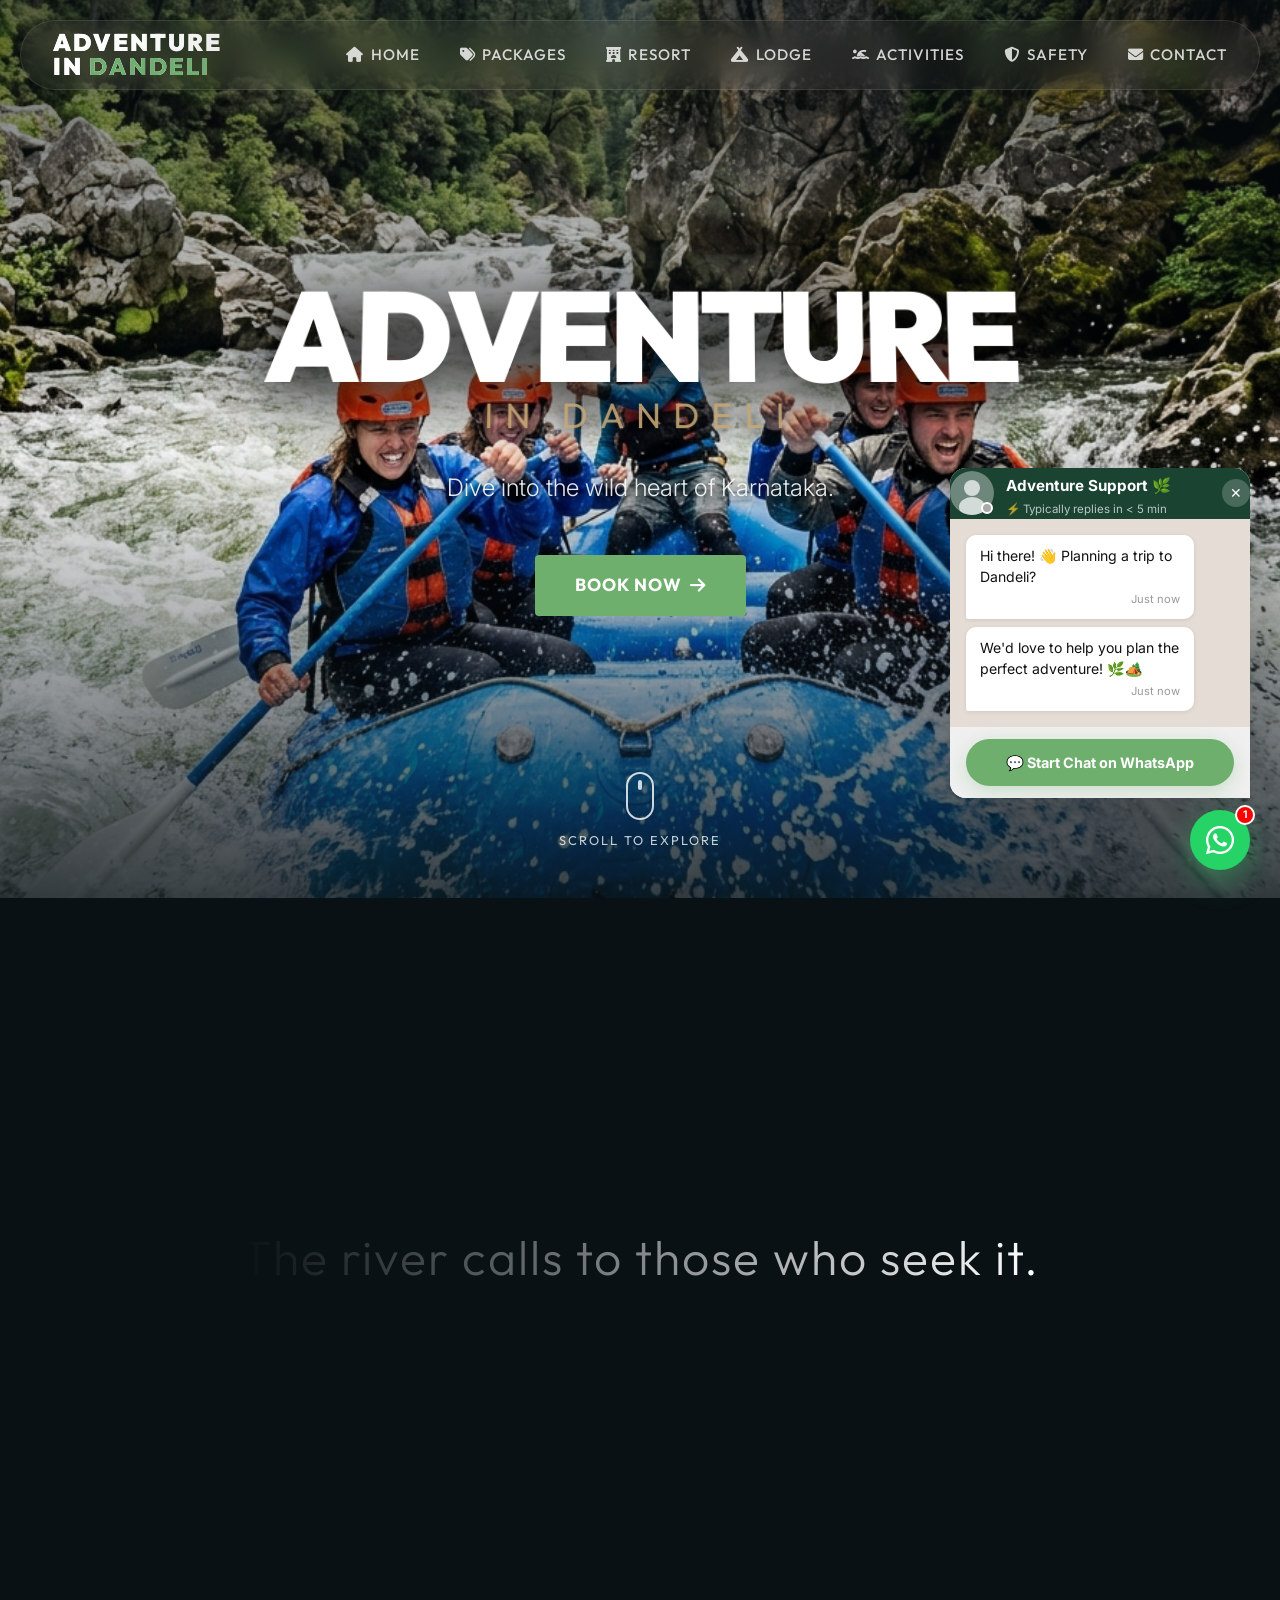
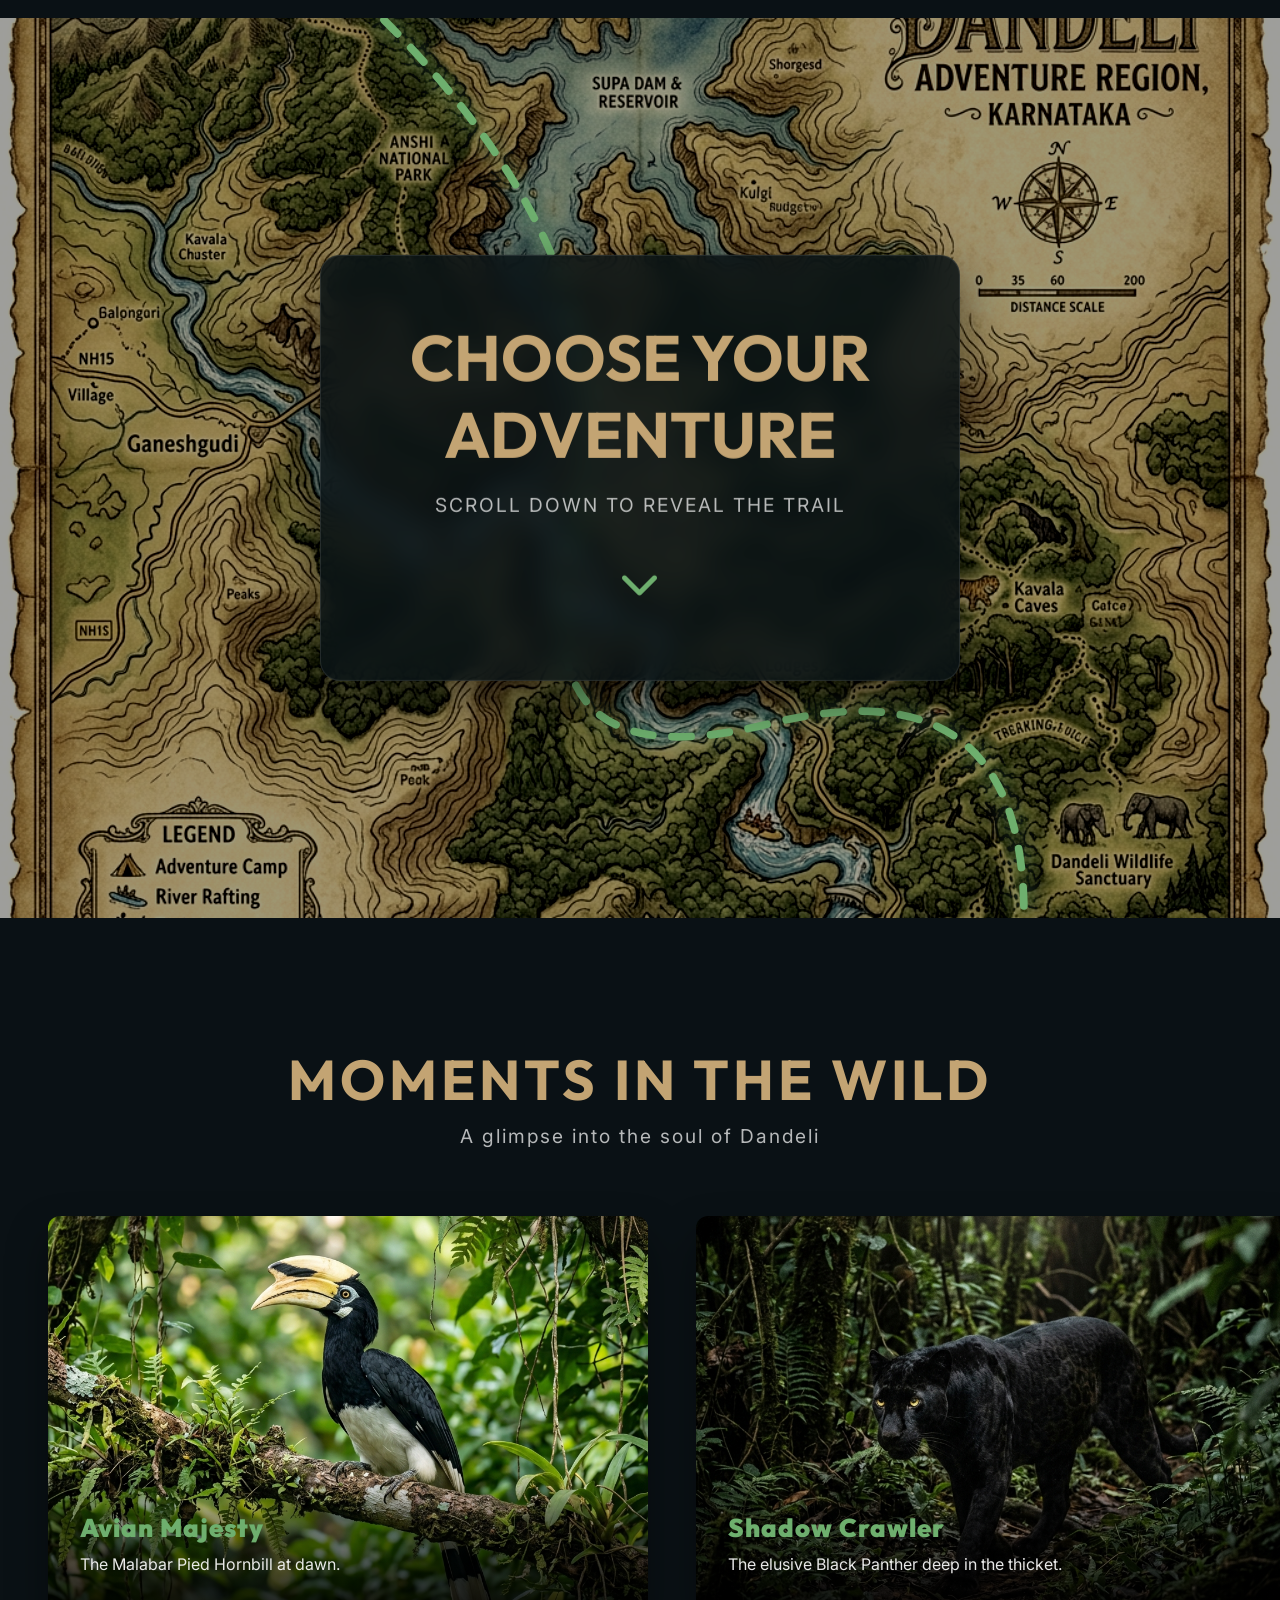
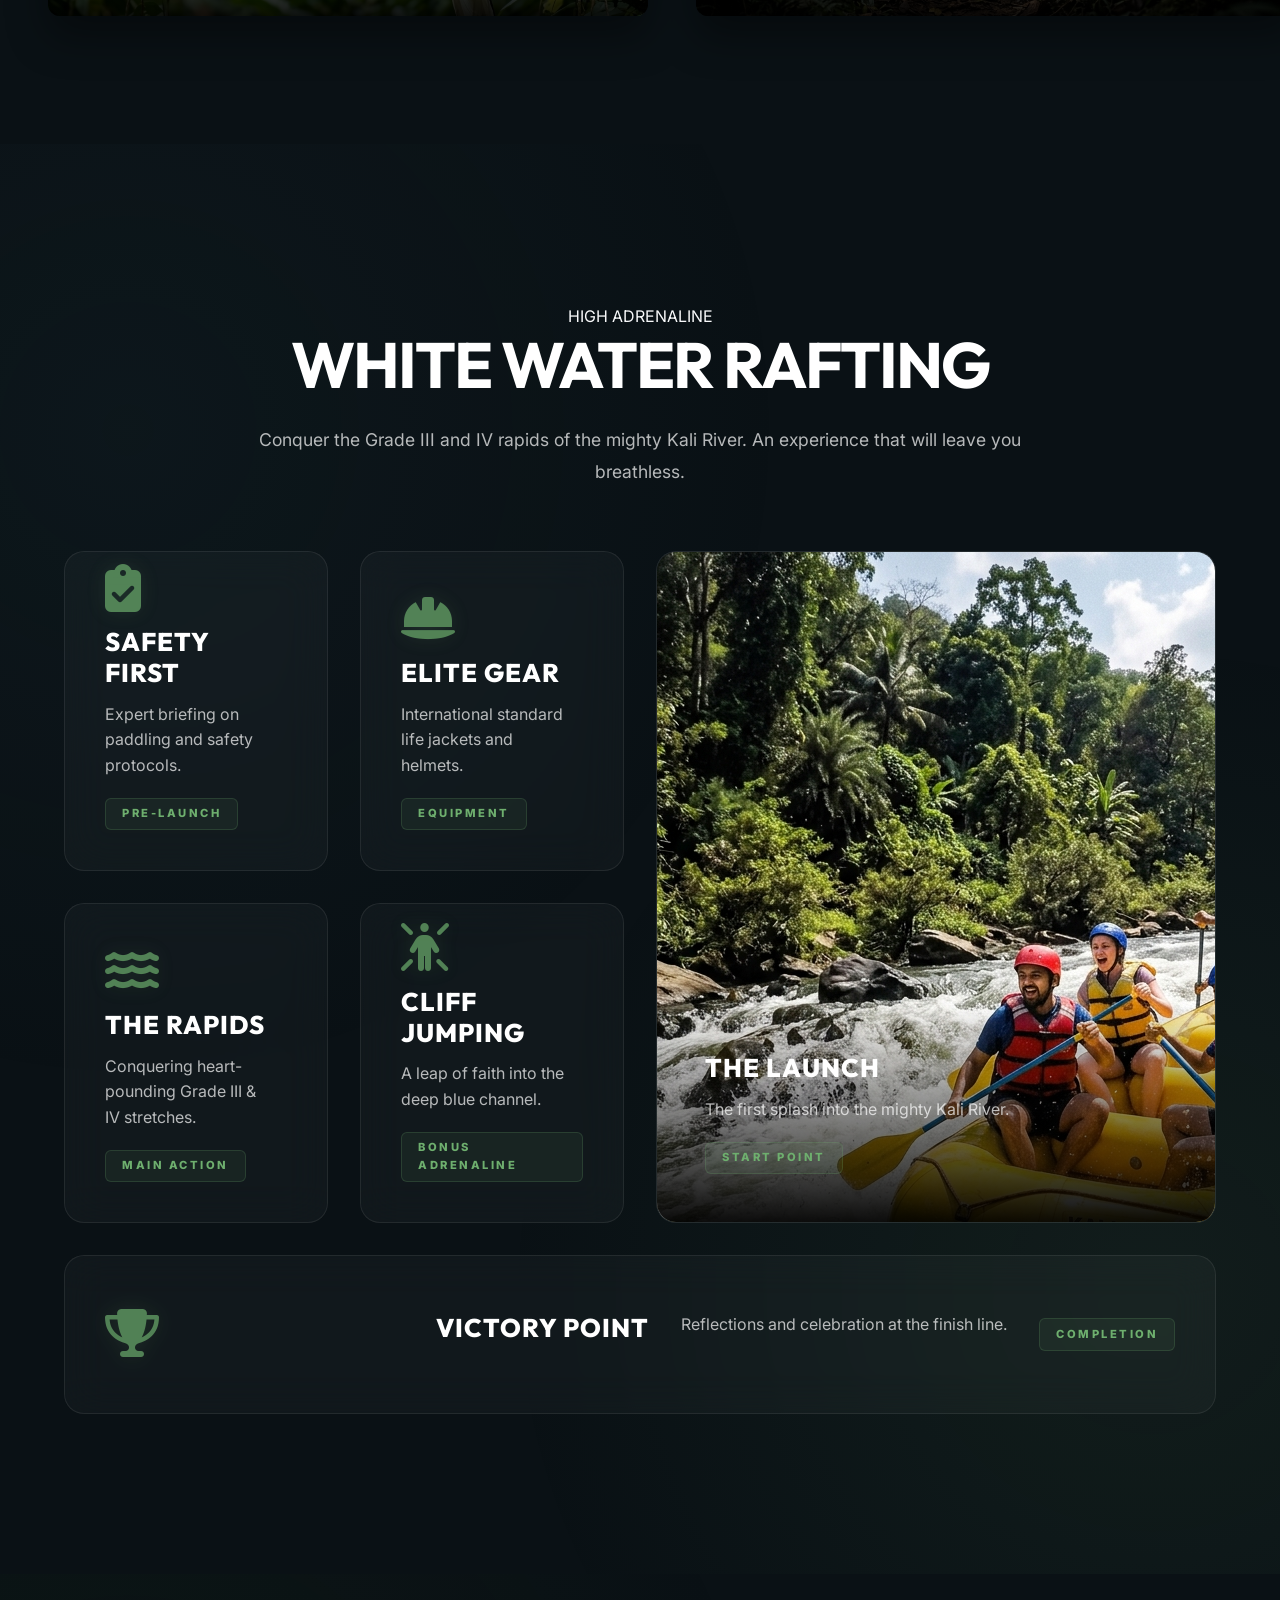
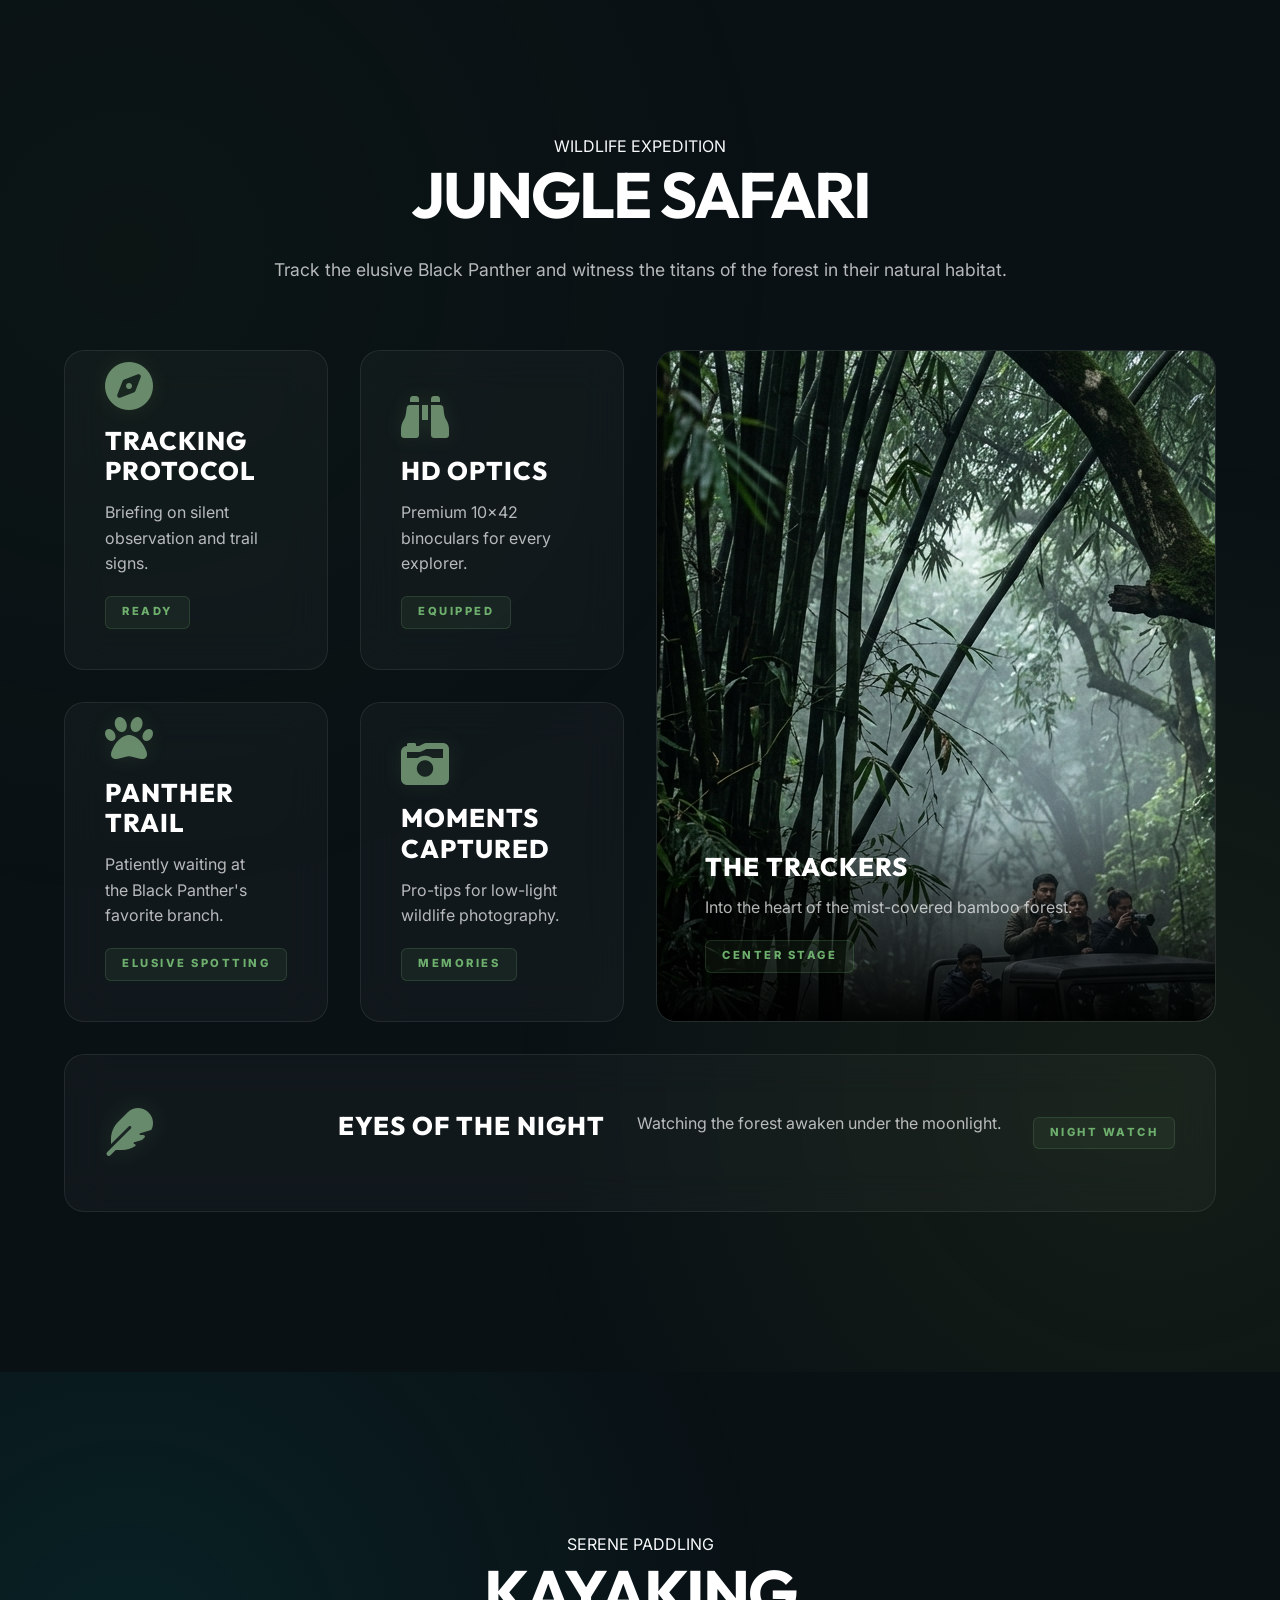
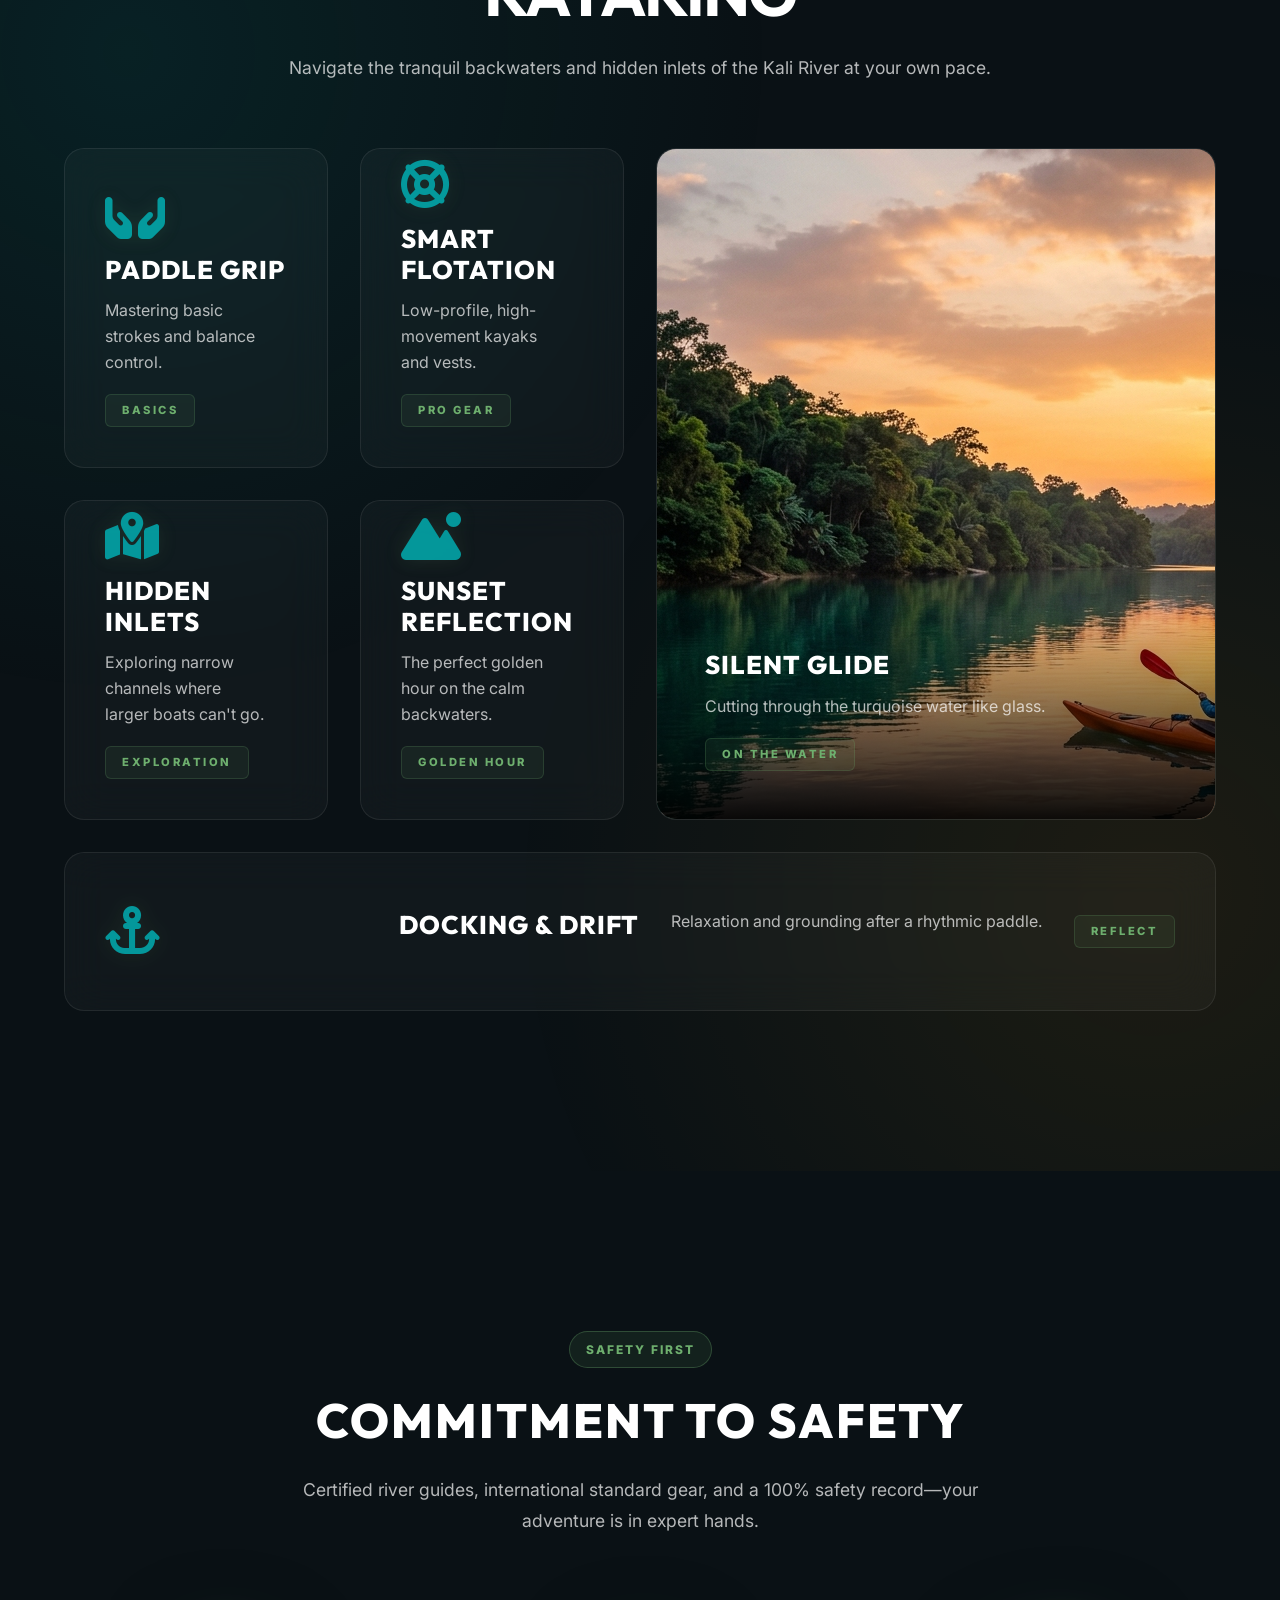
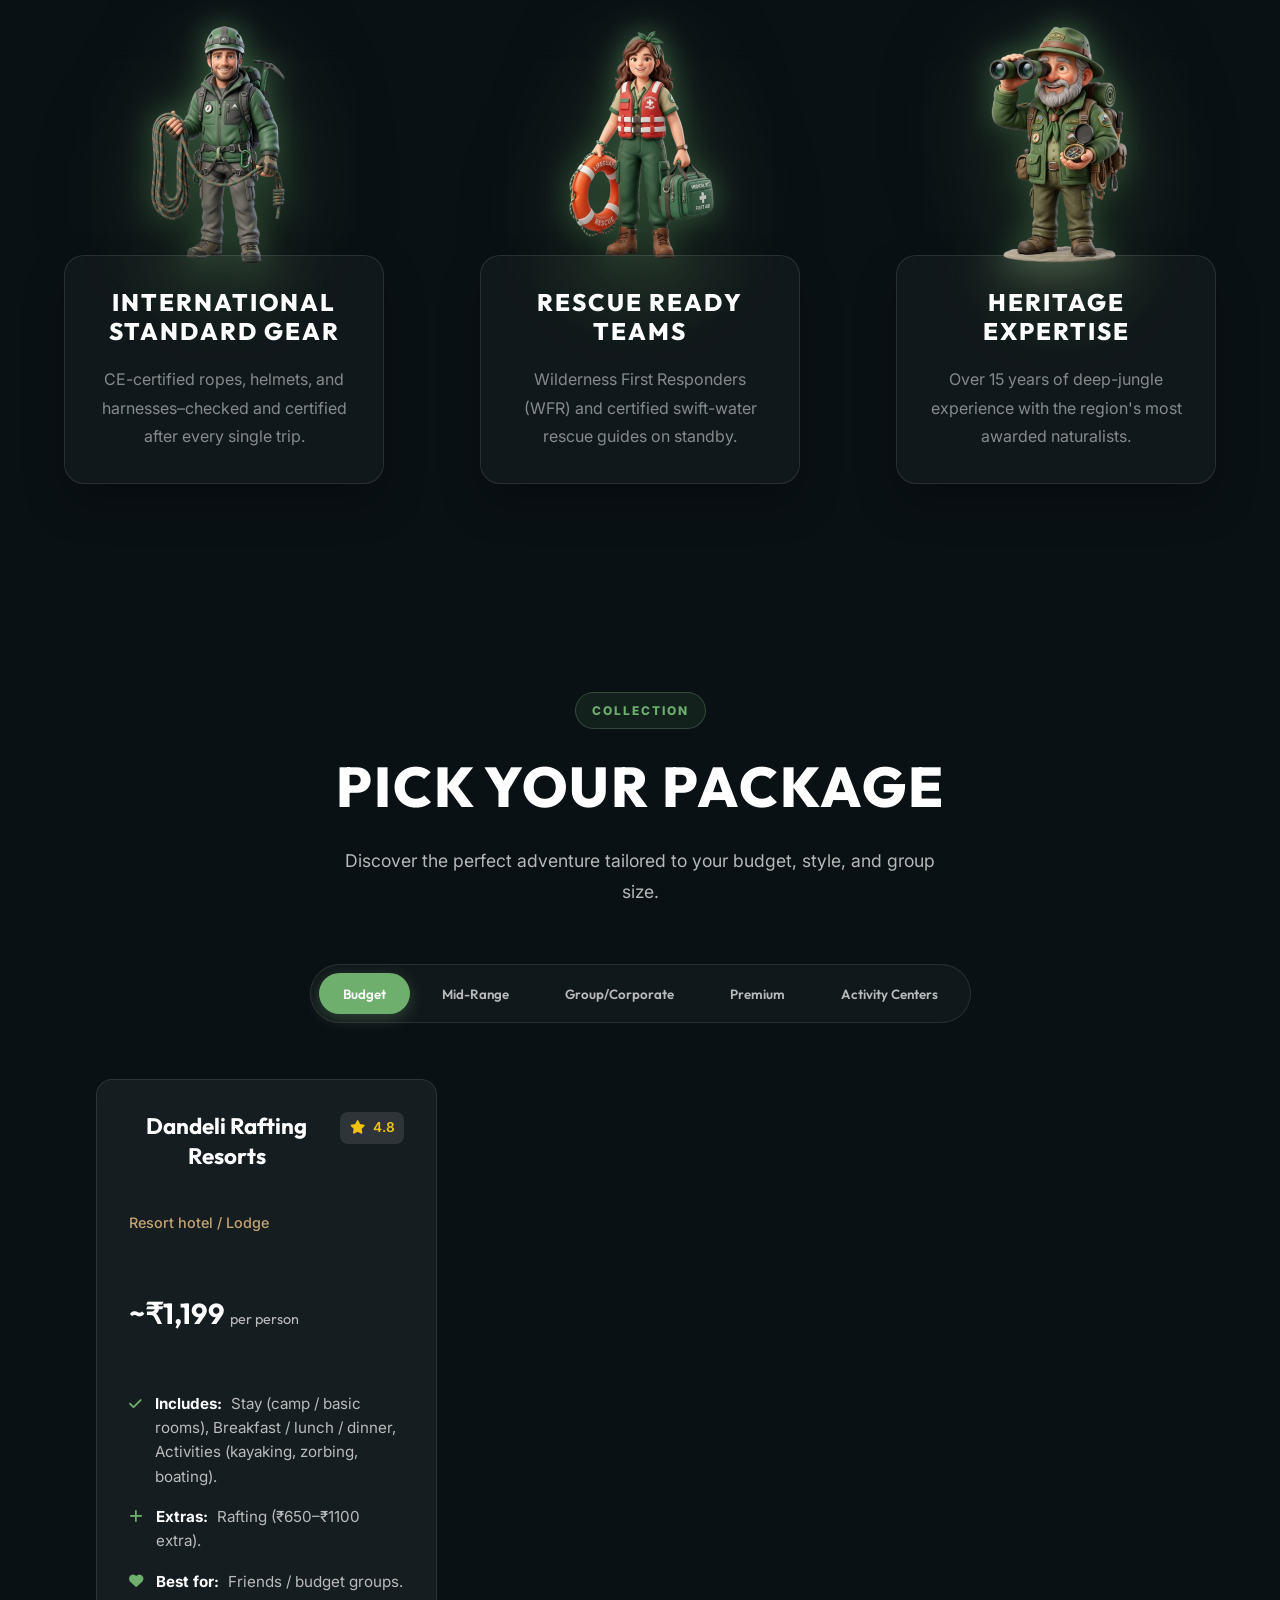
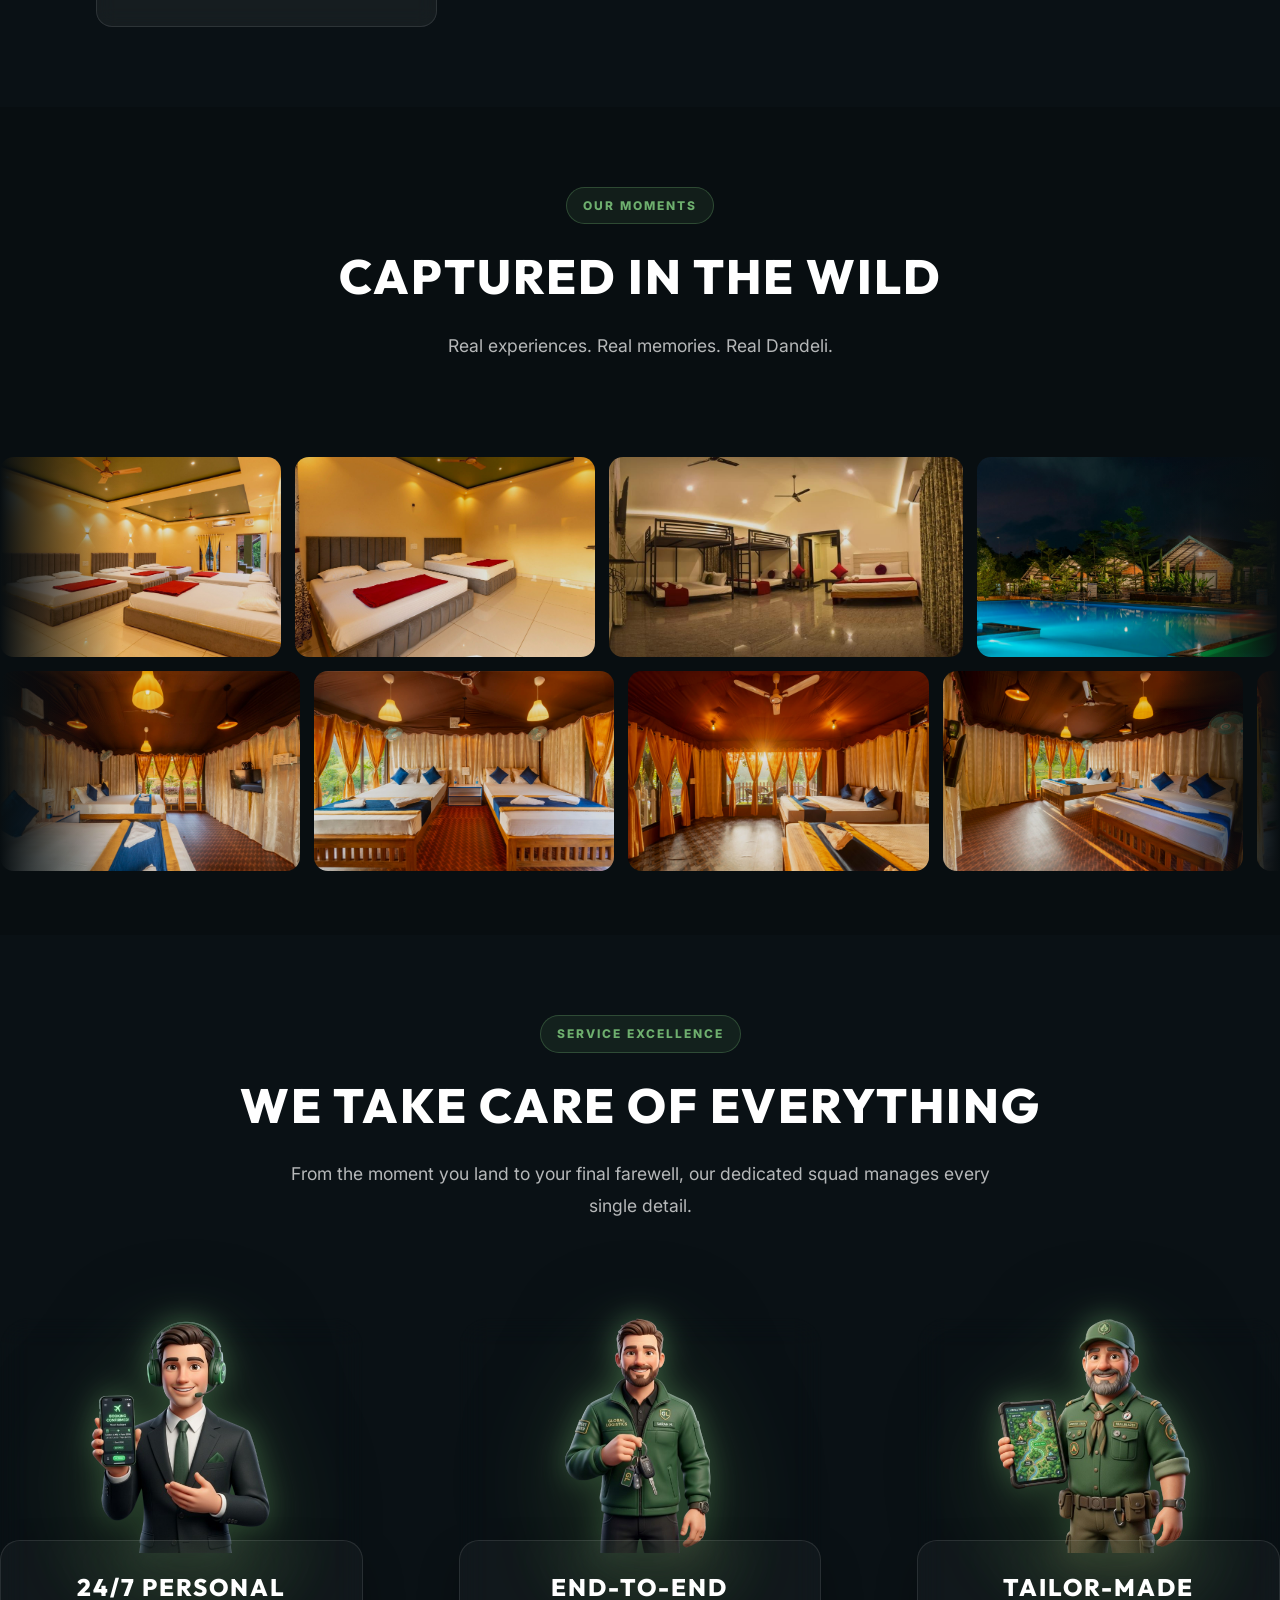
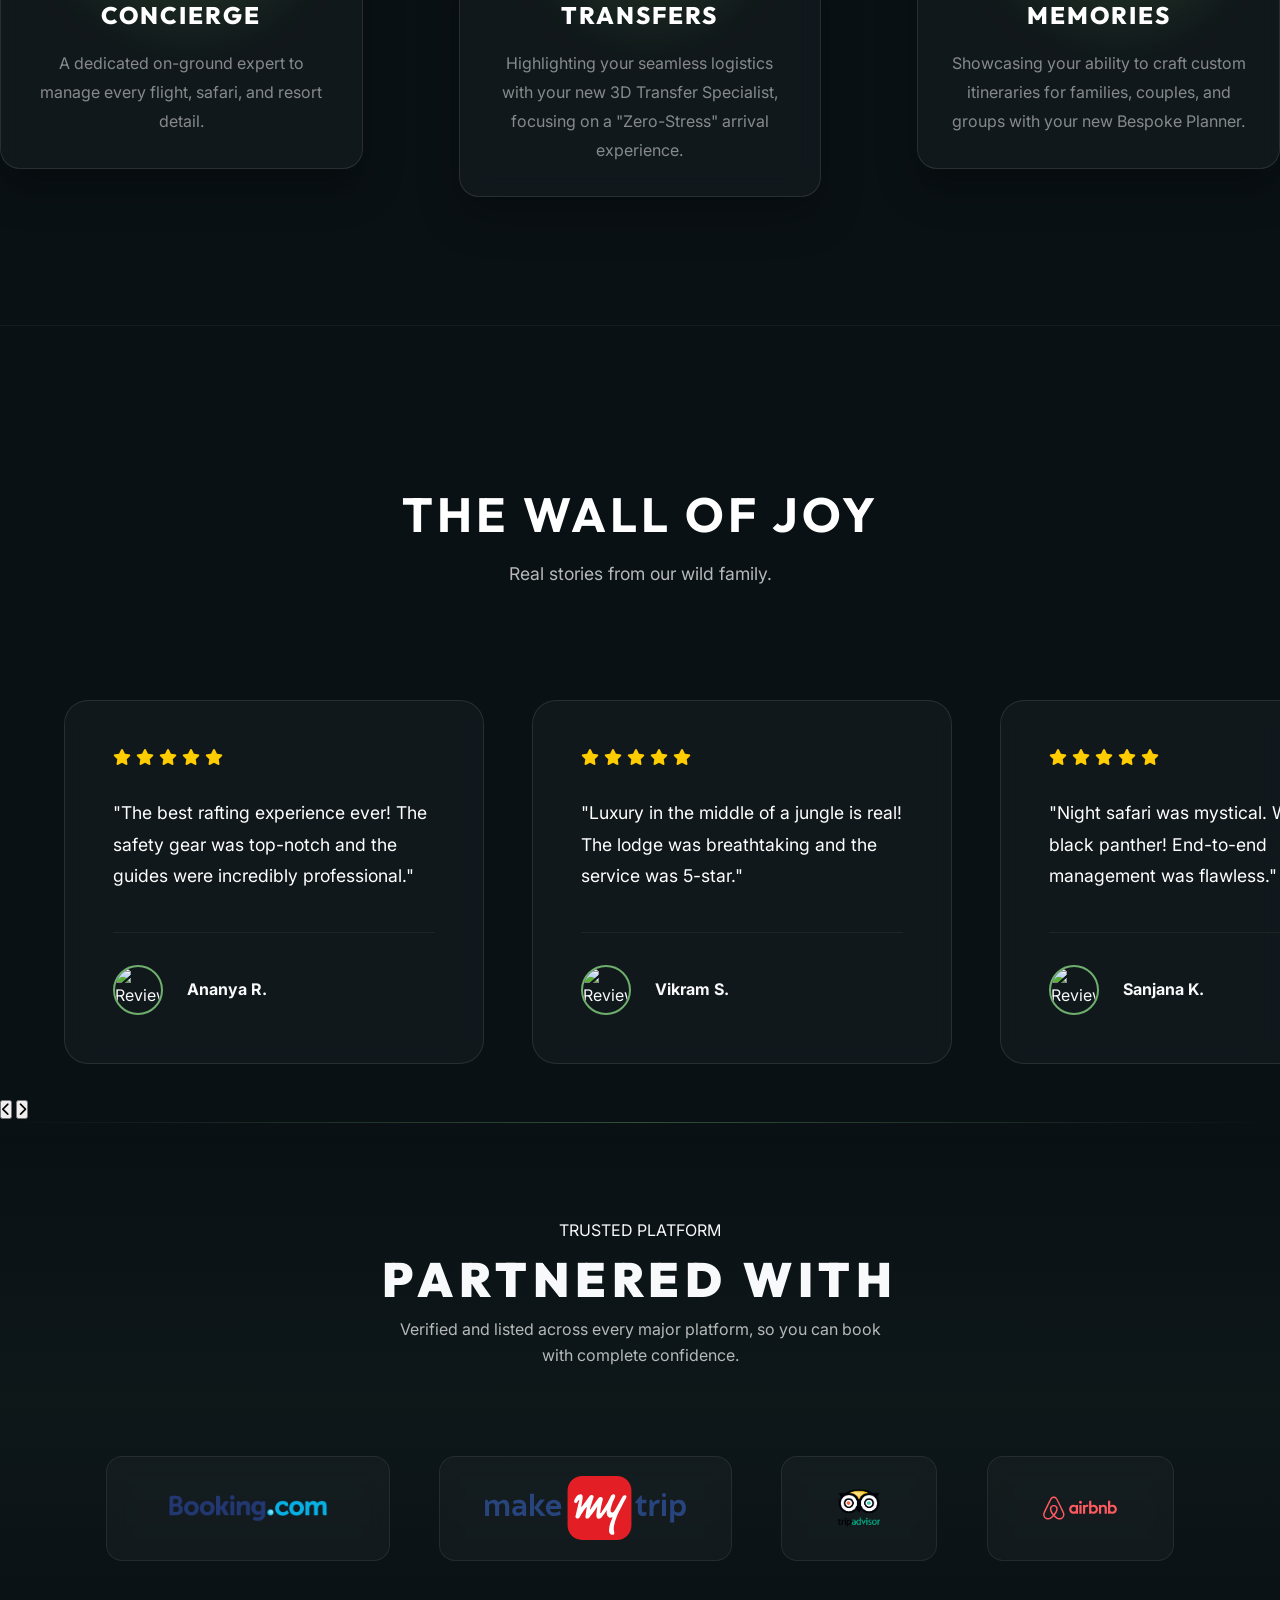
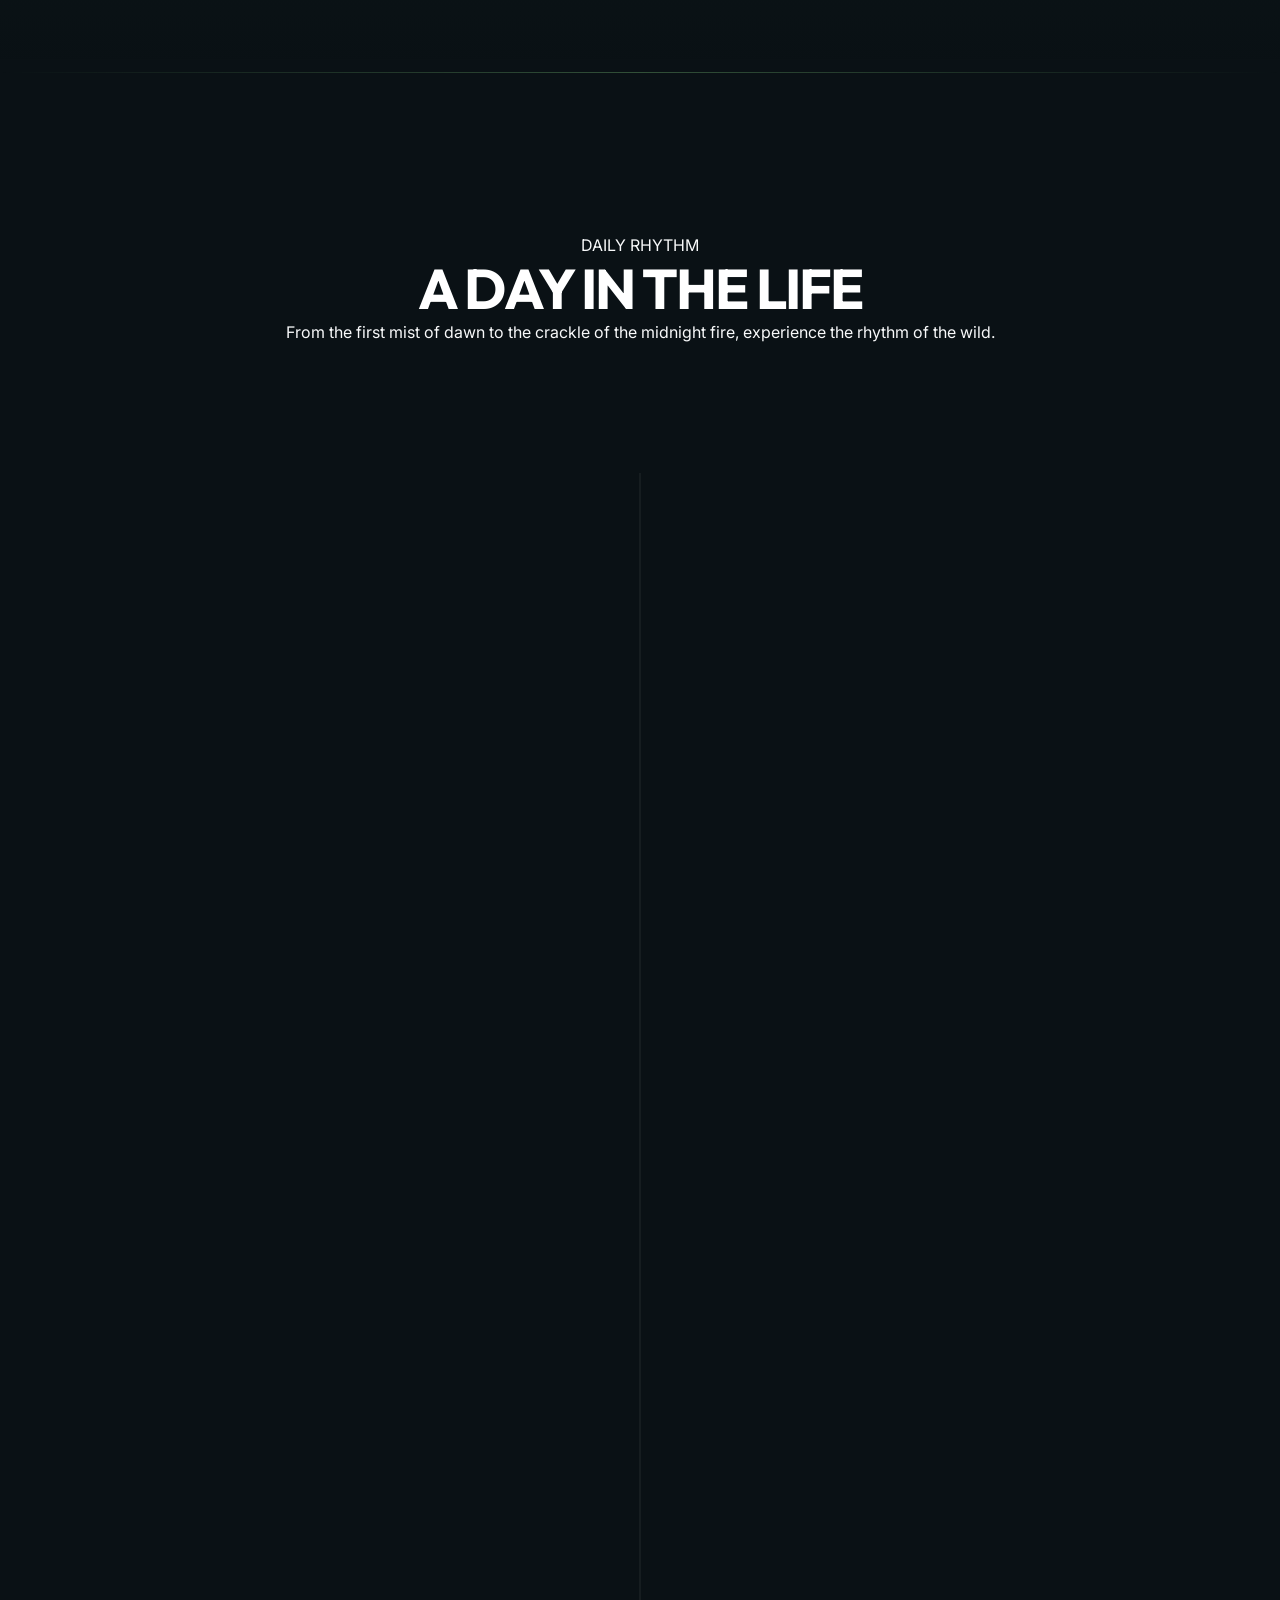
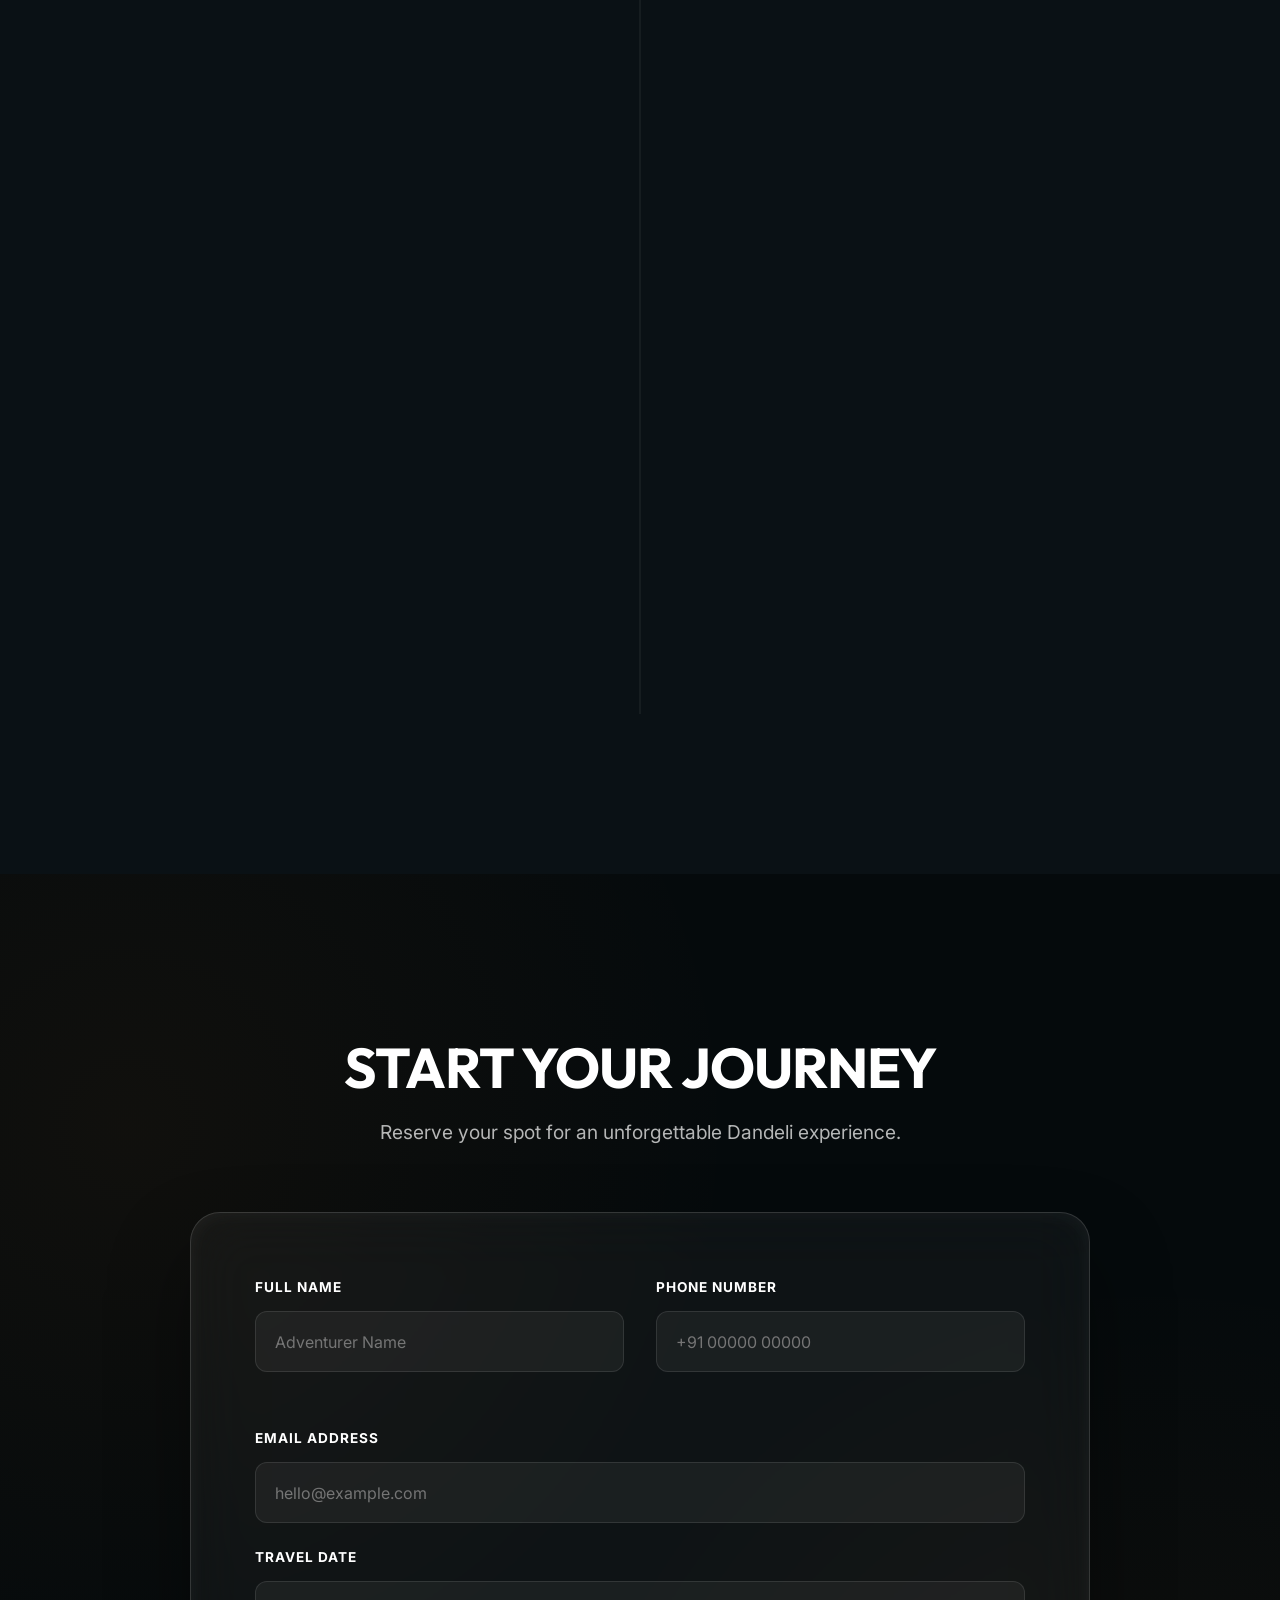
==== commit 95ed7325: "feat: replace lodge explorer section with a new package categories UI and filtering system" ====
--- a/index.html
+++ b/index.html
@@ -722,252 +722,164 @@
         </div>
     </section>
 
-    <!-- Dandeli Lodges & Resorts Section -->
-    <section id="trust-accommodation" class="trust-accommodation-section">
-        <div class="trust-container">
-            <!-- Part 1: Lodge Explorer -->
-            <div class="lodge-explorer-container">
-                <div class="stays-header" data-aos="fade-up" style="margin-bottom: 3rem;">
-                    <span class="section-badge">COLLECTION</span>
-                    <h2 style="font-size: 3.5rem;">PICK YOUR PACKAGE</h2>
-                    <p>Your gateway to immersive property tours and detailed room views.</p>
-                    <a href="resort.html" class="resort-cta-btn">
-                        <span class="snapshot-stack">
-                            <svg class="photo-stack-svg" viewBox="0 0 24 24" fill="none"
-                                xmlns="http://www.w3.org/2000/svg">
-                                <rect class="photo-bg" x="2" y="6" width="14" height="11" rx="1.5" stroke="currentColor"
-                                    stroke-width="1.5" />
-                                <rect class="photo-mid" x="5" y="4" width="14" height="11" rx="1.5"
-                                    stroke="currentColor" stroke-width="1.5" />
-                                <rect class="photo-front" x="8" y="7" width="14" height="11" rx="1.5"
-                                    fill="currentColor" stroke="currentColor" stroke-width="1.5" />
-                            </svg>
-                        </span>
-                        EXPLORE ALL RESORTS <i class="fa-solid fa-arrow-right"></i>
-                    </a>
-                </div>
-
-                <div class="lodge-filter-bar" data-aos="fade-up">
-                    <button class="lodge-filter-tab active" onclick="filterLodges(this, 'luxe')">GROUP PACKAGES</button>
-                    <button class="lodge-filter-tab" onclick="filterLodges(this, 'jungle')">FAMILY PACKAGES</button>
-                    <button class="lodge-filter-tab" onclick="filterLodges(this, 'glamping')">COLLEGE PACKAGES</button>
-                    <button class="lodge-filter-tab" onclick="filterLodges(this, 'value')">IT/CORPORATE
-                        PACKAGES</button>
-                </div>
-
-                <div class="lodge-grid-display" id="lodge-grid">
-                    <!-- LUXE CATEGORY -->
-                    <div class="lodge-card luxe show" data-aos="fade-up" onclick="window.location.href='resort.html'"
-                        style="cursor: pointer;">
-                        <div class="lodge-img-wrapper">
-                            <img src="assets/resort/lodge3.jpeg" alt="Resort 1">
-                        </div>
-                        <div class="lodge-content">
-                            <h3>PACKAGE 1</h3>
-                            <p>Premium riverfront infinity pool and world-class hospitality.</p>
-                            <div class="lodge-amenities">
-                                <span class="lodge-amenity"><i class="fa-solid fa-swimming-pool"></i> Infinity
-                                    Pool</span>
-                                <span class="lodge-amenity"><i class="fa-solid fa-snowflake"></i> Fully AC</span>
-                            </div>
-                        </div>
-                    </div>
-
-                    <div class="lodge-card luxe show" data-aos="fade-up" data-aos-delay="100"
-                        onclick="window.location.href='resort.html'" style="cursor: pointer;">
-                        <div class="lodge-img-wrapper">
-                            <img src="assets/resort/resort2.jpeg" alt="Resort 2">
-                        </div>
-                        <div class="lodge-content">
-                            <h3>PACKAGE 2</h3>
-                            <p>Historic architecture meets modern luxury on the Kali riverbanks.</p>
-                            <div class="lodge-amenities">
-                                <span class="lodge-amenity"><i class="fa-solid fa-spa"></i> Wellness Spa</span>
-                                <span class="lodge-amenity"><i class="fa-solid fa-utensils"></i> Fine Dining</span>
-                            </div>
-                        </div>
-                    </div>
-
-                    <div class="lodge-card luxe show" data-aos="fade-up" data-aos-delay="200"
-                        onclick="window.location.href='resort.html'" style="cursor: pointer;">
-                        <div class="lodge-img-wrapper">
-                            <img src="assets/resort/lodge.jpeg" alt="Resort 3">
-                        </div>
-                        <div class="lodge-content">
-                            <h3>PACKAGE 3</h3>
-                            <p>Wake up above the clouds in our exclusive hilltop AC suites.</p>
-                            <div class="lodge-amenities">
-                                <span class="lodge-amenity"><i class="fa-solid fa-cloud"></i> Hilltop View</span>
-                                <span class="lodge-amenity"><i class="fa-solid fa-wine-glass"></i> Sky Bar</span>
-                            </div>
-                        </div>
-                    </div>
-
-                    <!-- JUNGLE CATEGORY -->
-                    <div class="lodge-card jungle" data-aos="fade-up" onclick="window.location.href='resort.html'"
-                        style="cursor: pointer;">
-                        <div class="lodge-img-wrapper">
-                            <img src="assets/resort/lodge3.jpeg" alt="Lodge 1">
-                        </div>
-                        <div class="lodge-content">
-                            <h3>Lodge 1</h3>
-                            <p>Authentic wooden cabins deep in the forest for nature photographers.</p>
-                            <div class="lodge-amenities">
-                                <span class="lodge-amenity"><i class="fa-solid fa-binoculars"></i> Bird Watching</span>
-                                <span class="lodge-amenity"><i class="fa-solid fa-leaf"></i> Eco-Friendly</span>
-                            </div>
-                        </div>
-                    </div>
-
-                    <div class="lodge-card jungle" data-aos="fade-up" data-aos-delay="100"
-                        onclick="window.location.href='resort.html'" style="cursor: pointer;">
-                        <div class="lodge-img-wrapper">
-                            <img src="assets/resort/lodge4.jpeg" alt="Lodge 2">
-                        </div>
-                        <div class="lodge-content">
-                            <h3>Lodge 2</h3>
-                            <p>Positioned perfectly for early morning jungle safaris and tracking.</p>
-                            <div class="lodge-amenities">
-                                <span class="lodge-amenity"><i class="fa-solid fa-car"></i> Safari Ready</span>
-                                <span class="lodge-amenity"><i class="fa-solid fa-tree"></i> Jungle Trek</span>
-                            </div>
-                        </div>
-                    </div>
-
-                    <div class="lodge-card jungle" data-aos="fade-up" data-aos-delay="200"
-                        onclick="window.location.href='resort.html'" style="cursor: pointer;">
-                        <div class="lodge-img-wrapper">
-                            <img src="assets/resort/lodge5.jpeg" alt="Lodge 3">
-                        </div>
-                        <div class="lodge-content">
-                            <h3>Lodge 3</h3>
-                            <p>Cozy attic-style rooms with direct views of rare forest nesting sites.</p>
-                            <div class="lodge-amenities">
-                                <span class="lodge-amenity"><i class="fa-solid fa-feather"></i> Rare Birds</span>
-                                <span class="lodge-amenity"><i class="fa-solid fa-mug-hot"></i> Organic Coffee</span>
-                            </div>
-                        </div>
-                    </div>
-
-                    <!-- GLAMPING CATEGORY -->
-                    <div class="lodge-card glamping" data-aos="fade-up" onclick="window.location.href='resort.html'"
-                        style="cursor: pointer;">
-                        <div class="lodge-img-wrapper">
-                            <img src="assets/resort/lodge6.jpeg" alt="Camp 1">
-                        </div>
-                        <div class="lodge-content">
-                            <h3>Camp 1</h3>
-                            <p>Luxury units suspended in giant teak trees. A truly unique escape.</p>
-                            <div class="lodge-amenities">
-                                <span class="lodge-amenity"><i class="fa-solid fa-arrow-up"></i> Treetop Stay</span>
-                                <span class="lodge-amenity"><i class="fa-solid fa-bridge"></i> Rope Bridge</span>
-                            </div>
-                        </div>
-                    </div>
-
-                    <div class="lodge-card glamping" data-aos="fade-up" data-aos-delay="100"
-                        onclick="window.location.href='resort.html'" style="cursor: pointer;">
-                        <div class="lodge-img-wrapper">
-                            <img src="assets/resort/lodge8.jpeg" alt="Camp 2">
-                        </div>
-                        <div class="lodge-content">
-                            <h3>Camp 2</h3>
-                            <p>Premium canvas safari tents with private wooden riverside decks.</p>
-                            <div class="lodge-amenities">
-                                <span class="lodge-amenity"><i class="fa-solid fa-moon"></i> Stargazing</span>
-                                <span class="lodge-amenity"><i class="fa-solid fa-fire"></i> Riverside Fire</span>
-                            </div>
-                        </div>
-                    </div>
-
-                    <div class="lodge-card glamping" data-aos="fade-up" data-aos-delay="200"
-                        onclick="window.location.href='resort.html'" style="cursor: pointer;">
-                        <div class="lodge-img-wrapper">
-                            <img src="assets/resort/WhatsApp Image 2026-04-01 at 10.37.28.jpeg" alt="Camp 3">
-                        </div>
-                        <div class="lodge-content">
-                            <h3>Camp 3</h3>
-                            <p>Unobstructed sky views with premium ventilation and king-sized beds.</p>
-                            <div class="lodge-amenities">
-                                <span class="lodge-amenity"><i class="fa-solid fa-star"></i> Sky View</span>
-                                <span class="lodge-amenity"><i class="fa-solid fa-shower"></i> Ensuite Bath</span>
-                            </div>
-                        </div>
-                    </div>
-
-                    <!-- VALUE CATEGORY -->
-                    <div class="lodge-card value" data-aos="fade-up" onclick="window.location.href='resort.html'"
-                        style="cursor: pointer;">
-                        <div class="lodge-img-wrapper">
-                            <img src="assets/resort/resort.jpeg" alt="Stay 1">
-                        </div>
-                        <div class="lodge-content">
-                            <h3>Stay 1</h3>
-                            <p>Group-friendly cottages with home-cooked Malnad meals included.</p>
-                            <div class="lodge-amenities">
-                                <span class="lodge-amenity"><i class="fa-solid fa-users"></i> Big Groups</span>
-                                <span class="lodge-amenity"><i class="fa-solid fa-bowl-food"></i> Local Meals</span>
-                            </div>
-                        </div>
-                    </div>
-
-                    <div class="lodge-card value" data-aos="fade-up" data-aos-delay="100"
-                        onclick="window.location.href='resort.html'" style="cursor: pointer;">
-                        <div class="lodge-img-wrapper">
-                            <img src="assets/resort/lodge3.jpeg" alt="Stay 2">
-                        </div>
-                        <div class="lodge-content">
-                            <h3>Stay 2</h3>
-                            <p>Simple stone and wood huts for genuine nature lovers and backpackers.</p>
-                            <div class="lodge-amenities">
-                                <span class="lodge-amenity"><i class="fa-solid fa-hiking"></i> Trailhead Access</span>
-                                <span class="lodge-amenity"><i class="fa-solid fa-mug-saucer"></i> Free Chai</span>
-                            </div>
-                        </div>
-                    </div>
-
-                    <div class="lodge-card value" data-aos="fade-up" data-aos-delay="200"
-                        onclick="window.location.href='resort.html'" style="cursor: pointer;">
-                        <div class="lodge-img-wrapper">
-                            <img src="assets/resort/lodge6.jpeg" alt="Stay 3">
-                        </div>
-                        <div class="lodge-content">
-                            <h3>Stay 3</h3>
-                            <p>Authentic forest cabin located directly at the Kali Valley trailhead.</p>
-                            <div class="lodge-amenities">
-                                <span class="lodge-amenity"><i class="fa-solid fa-mountain"></i> Trailhead</span>
-                                <span class="lodge-amenity"><i class="fa-solid fa-bed"></i> Simple Stays</span>
-                            </div>
-                        </div>
-                    </div>
-                </div>
-            </div>
-
-            <script>
-                function filterLodges(tabElement, category) {
-                    // Update Tabs by direct reference
-                    document.querySelectorAll('.lodge-filter-tab').forEach(tab => {
-                        tab.classList.remove('active');
+    <!-- Pick Your Package Section -->
+    <section id="trust-accommodation" class="packages-section" style="padding: 5rem 0; position: relative;">
+        <div class="trust-container" style="max-width: 1200px; margin: 0 auto; padding: 0 2rem;">
+            <div class="stays-header" data-aos="fade-up" style="margin-bottom: 3rem; text-align: center;">
+                <span class="section-badge">COLLECTION</span>
+                <h2 style="font-size: 3.5rem;">PICK YOUR PACKAGE</h2>
+                <p style="color: var(--clr-text-muted); max-width: 600px; margin: 1rem auto 0;">Discover the perfect adventure tailored to your budget, style, and group size.</p>
+            </div>
+
+            <div class="package-filter-wrapper" data-aos="fade-up">
+                <div class="package-filter-bar">
+                    <button class="package-filter-tab active" onclick="filterPackages(this, 'budget')">Budget</button>
+                    <button class="package-filter-tab" onclick="filterPackages(this, 'mid-range')">Mid-Range</button>
+                    <button class="package-filter-tab" onclick="filterPackages(this, 'group')">Group/Corporate</button>
+                    <button class="package-filter-tab" onclick="filterPackages(this, 'premium')">Premium</button>
+                    <button class="package-filter-tab" onclick="filterPackages(this, 'activity')">Activity Centers</button>
+                </div>
+            </div>
+
+            <div class="package-grid-display" id="package-grid">
+                
+                <!-- [Tab 1] Budget Packages (₹1000–₹1500 per person) -->
+                <div class="package-card budget show" data-aos="fade-up">
+                    <div class="package-header">
+                        <h3>Dandeli Rafting Resorts</h3>
+                        <span class="package-rating"><i class="fa-solid fa-star"></i> 4.8</span>
+                    </div>
+                    <p class="package-type">Resort hotel / Lodge</p>
+                    <div class="package-price">~₹1,199 <span>per person</span></div>
+                    <ul class="package-details">
+                        <li><i class="fa-solid fa-check"></i> <div><strong>Includes:</strong> Stay (camp / basic rooms), Breakfast / lunch / dinner, Activities (kayaking, zorbing, boating).</div></li>
+                        <li><i class="fa-solid fa-plus"></i> <div><strong>Extras:</strong> Rafting (₹650–₹1100 extra).</div></li>
+                        <li><i class="fa-solid fa-heart"></i> <div><strong>Best for:</strong> Friends / budget groups.</div></li>
+                    </ul>
+                </div>
+
+                <!-- [Tab 2] Mid-Range Adventure Resorts (₹1500–₹2500) -->
+                <div class="package-card mid-range" data-aos="fade-up">
+                    <div class="package-header">
+                        <h3>Resort - Dandeli</h3>
+                        <span class="package-rating"><i class="fa-solid fa-star"></i> 4.3</span>
+                    </div>
+                    <p class="package-type">Adventure sports center</p>
+                    <ul class="package-details">
+                        <li><i class="fa-solid fa-check"></i> <div><strong>Includes:</strong> River rafting, kayaking, swimming, boating, Food + accommodation. Water activities within walking distance.</div></li>
+                        <li><i class="fa-solid fa-heart"></i> <div><strong>Best for:</strong> Families & couples.</div></li>
+                    </ul>
+                </div>
+                
+                <div class="package-card mid-range" data-aos="fade-up" data-aos-delay="100">
+                    <div class="package-header">
+                        <h3>Adventure in Resort</h3>
+                        <span class="package-rating"><i class="fa-solid fa-star"></i> 4.5</span>
+                    </div>
+                    <p class="package-type">Resort hotel</p>
+                    <ul class="package-details">
+                        <li><i class="fa-solid fa-check"></i> <div><strong>Includes:</strong> Riverside resort with swimming pool + river activities, Zorbing, kayaking, trekking. Good mix of comfort + adventure.</div></li>
+                    </ul>
+                </div>
+
+                <!-- [Tab 3] Group / Corporate Packages (₹1800–₹3000) -->
+                <div class="package-card group" data-aos="fade-up">
+                    <div class="package-header">
+                        <h3>Dandeli Resort</h3>
+                        <span class="package-rating"><i class="fa-solid fa-star"></i> 4.4</span>
+                    </div>
+                    <p class="package-type">Resort hotel</p>
+                    <div class="package-price">~₹1,999 <span>per person</span></div>
+                    <ul class="package-details">
+                        <li><i class="fa-solid fa-check"></i> <div><strong>Includes:</strong> 3 meals (buffet veg + non-veg), 10+ activities (pool, rain dance, trekking, indoor games), Kayaking, zorbing, swimming.</div></li>
+                        <li><i class="fa-solid fa-plus"></i> <div><strong>Extras:</strong> Rafting optional (₹600–₹1700).</div></li>
+                        <li><i class="fa-solid fa-heart"></i> <div><strong>Best for:</strong> Corporate outings, College trips, Big groups (20–100 people).</div></li>
+                    </ul>
+                </div>
+
+                <!-- [Tab 4] Premium Resorts (₹3000–₹5000) -->
+                <div class="package-card premium" data-aos="fade-up">
+                    <div class="package-header">
+                        <h3>Camp</h3>
+                        <span class="package-rating"><i class="fa-solid fa-star"></i> 4.4</span>
+                    </div>
+                    <p class="package-type">Resort hotel (Lodges property)</p>
+                    <ul class="package-details">
+                        <li><i class="fa-solid fa-check"></i> <div><strong>Includes:</strong> Luxury cottages, Guided rafting + kayaking, Nature activities.</div></li>
+                        <li><i class="fa-solid fa-heart"></i> <div><strong>Best for:</strong> Couples / family luxury trips.</div></li>
+                    </ul>
+                </div>
+
+                <div class="package-card premium" data-aos="fade-up" data-aos-delay="100">
+                    <div class="package-header">
+                        <h3>Resort</h3>
+                        <span class="package-rating"><i class="fa-solid fa-star"></i> 4.1</span>
+                    </div>
+                    <p class="package-type">Resort hotel</p>
+                    <ul class="package-details">
+                        <li><i class="fa-solid fa-check"></i> <div><strong>Includes:</strong> Premium stay with Pool + riverside access, Adventure + relaxation combo.</div></li>
+                        <li><i class="fa-solid fa-heart"></i> <div><strong>Best for:</strong> Corporate retreats & couples.</div></li>
+                    </ul>
+                </div>
+
+                <!-- [Tab 5] Pure Activity Centers (Add to any stay) -->
+                <div class="package-card activity" data-aos="fade-up">
+                    <div class="package-header">
+                        <h3 style="flex: 1;">Dandeli Rafting & Water Sports</h3>
+                        <span class="package-rating" style="margin-left: auto;"><i class="fa-solid fa-star"></i> 4.4 - 4.9</span>
+                    </div>
+                    <p class="package-type">Pure Activity Centers</p>
+                    <ul class="package-details">
+                        <li><i class="fa-solid fa-check"></i> <div><strong>Includes:</strong> Rafting + kayaking + zorbing combos. Can be booked separately if the resort doesn't include it.</div></li>
+                    </ul>
+                </div>
+
+            </div>
+        </div>
+
+        <script>
+            function filterPackages(tabElement, category) {
+                // Update active tab styling
+                const tabs = document.querySelectorAll('.package-filter-tab');
+                tabs.forEach(tab => tab.classList.remove('active'));
+                if (tabElement) tabElement.classList.add('active');
+
+                // Cross-fade the cards
+                const allCards = document.querySelectorAll('.package-card');
+                allCards.forEach(card => {
+                    card.classList.remove('show');
+                    // wait for transition to fade out visually before display space removal
+                    setTimeout(() => {
+                        if (!card.classList.contains('show')) {
+                            card.style.display = 'none';
+                        }
+                    }, 400); 
+                });
+                
+                // Show matching cards
+                const targetCards = document.querySelectorAll('.package-card.' + category);
+                // We show them immediately to take up space, then add class to trigger transform/opacity
+                setTimeout(() => {
+                    targetCards.forEach((card, index) => {
+                        card.style.display = 'flex';
+                        // small delay for css transition to trigger
+                        setTimeout(() => {
+                            card.classList.add('show');
+                        }, 50 + (index * 50));
                     });
-                    if (tabElement) tabElement.classList.add('active');
-
-                    // Update Cards
-                    document.querySelectorAll('.lodge-card').forEach(card => {
-                        card.classList.remove('show');
-                        if (card.classList.contains(category)) {
-                            setTimeout(() => {
-                                card.classList.add('show');
-                            }, 50);
-                        }
-                    });
-                }
-                // Initialize first category correctly
-                window.onload = () => {
-                    const firstTab = document.querySelector('.lodge-filter-tab');
-                    if (firstTab) filterLodges(firstTab, 'luxe');
-                };
-            </script>
-        </div>
+                }, 400); // Wait for hiding cards to clear out
+            }
+            // Initialize
+            document.addEventListener('DOMContentLoaded', () => {
+                const targetCards = document.querySelectorAll('.package-card.budget');
+                targetCards.forEach((card, index) => {
+                    card.style.display = 'flex';
+                    setTimeout(() => {
+                        card.classList.add('show');
+                    }, 50 + (index * 50));
+                });
+            });
+        </script>
     </section>
 
 
--- a/styles.css
+++ b/styles.css
@@ -4230,4 +4230,148 @@
     .lodge-card.no-img h3 {
         font-size: 1.6rem;
     }
+}
+
+/* Package Categories UI */
+.packages-section {
+    padding: 5rem 0;
+    background-color: var(--clr-bg-dark);
+}
+.package-filter-wrapper {
+    display: flex;
+    justify-content: center;
+    margin-bottom: 3rem;
+    overflow-x: auto;
+    padding: 0.5rem;
+}
+.package-filter-bar {
+    display: inline-flex;
+    gap: 0.5rem;
+    background: rgba(255, 255, 255, 0.03);
+    padding: 0.5rem;
+    border-radius: 50px;
+    border: 1px solid rgba(255, 255, 255, 0.1);
+}
+.package-filter-tab {
+    background: transparent;
+    border: none;
+    padding: 0.8rem 1.5rem;
+    border-radius: 30px;
+    color: var(--clr-text-muted);
+    font-family: var(--font-heading);
+    font-weight: 600;
+    cursor: pointer;
+    transition: all 0.3s ease;
+    white-space: nowrap;
+}
+.package-filter-tab.active, .package-filter-tab:hover {
+    background: var(--clr-orange-safety);
+    color: #fff;
+    box-shadow: 0 4px 15px rgba(110, 175, 110, 0.3);
+}
+
+.package-grid-display {
+    display: grid;
+    grid-template-columns: repeat(auto-fill, minmax(320px, 1fr));
+    gap: 2rem;
+    max-width: 1200px;
+    margin: 0 auto;
+    padding: 0 1.5rem;
+}
+
+.package-card {
+    background: rgba(255, 255, 255, 0.05);
+    border: 1px solid rgba(255, 255, 255, 0.1);
+    border-radius: 16px;
+    display: none; /* hidden by default, toggled via JS */
+    flex-direction: column;
+    padding: 2rem;
+    transition: all 0.4s ease, opacity 0.5s ease, transform 0.5s ease;
+    backdrop-filter: blur(10px);
+    opacity: 0;
+    transform: translateY(20px);
+}
+.package-card.show {
+    opacity: 1;
+    transform: translateY(0);
+}
+
+.package-card:hover {
+    border-color: rgba(255, 255, 255, 0.2);
+    transform: translateY(-5px);
+    box-shadow: 0 10px 30px rgba(0, 0, 0, 0.5);
+}
+
+.package-card .package-header {
+    display: flex;
+    justify-content: space-between;
+    align-items: flex-start;
+    gap: 1rem;
+    margin-bottom: 0.5rem;
+}
+
+.package-card .package-header h3 {
+    font-size: 1.4rem;
+    color: #fff;
+    margin: 0;
+    line-height: 1.3;
+}
+
+.package-card .package-rating {
+    background: rgba(255, 255, 255, 0.1);
+    padding: 0.3rem 0.6rem;
+    border-radius: 8px;
+    font-size: 0.85rem;
+    color: #f1c40f;
+    font-weight: 600;
+    white-space: nowrap;
+}
+
+.package-card .package-type {
+    color: var(--clr-earth-gold);
+    font-size: 0.9rem;
+    margin-bottom: 1.5rem;
+    font-weight: 500;
+}
+
+.package-card .package-price {
+    font-size: 1.8rem;
+    color: #fff;
+    font-weight: 700;
+    margin-bottom: 1.5rem;
+    font-family: var(--font-heading);
+}
+
+.package-card .package-price span {
+    font-size: 0.9rem;
+    color: var(--clr-text-muted);
+    font-weight: 400;
+}
+
+.package-card .package-details {
+    list-style: none;
+    margin: 0;
+    padding: 0;
+    display: flex;
+    flex-direction: column;
+    gap: 1rem;
+}
+
+.package-card .package-details li {
+    font-size: 0.95rem;
+    color: var(--clr-text-muted);
+    display: flex;
+    gap: 0.8rem;
+    align-items: flex-start;
+}
+
+.package-card .package-details li i {
+    color: var(--clr-orange-safety);
+    margin-top: 0.3rem;
+    font-size: 0.9rem;
+}
+
+.package-card .package-details li strong {
+    color: #fff;
+    margin-right: 0.3rem;
 }
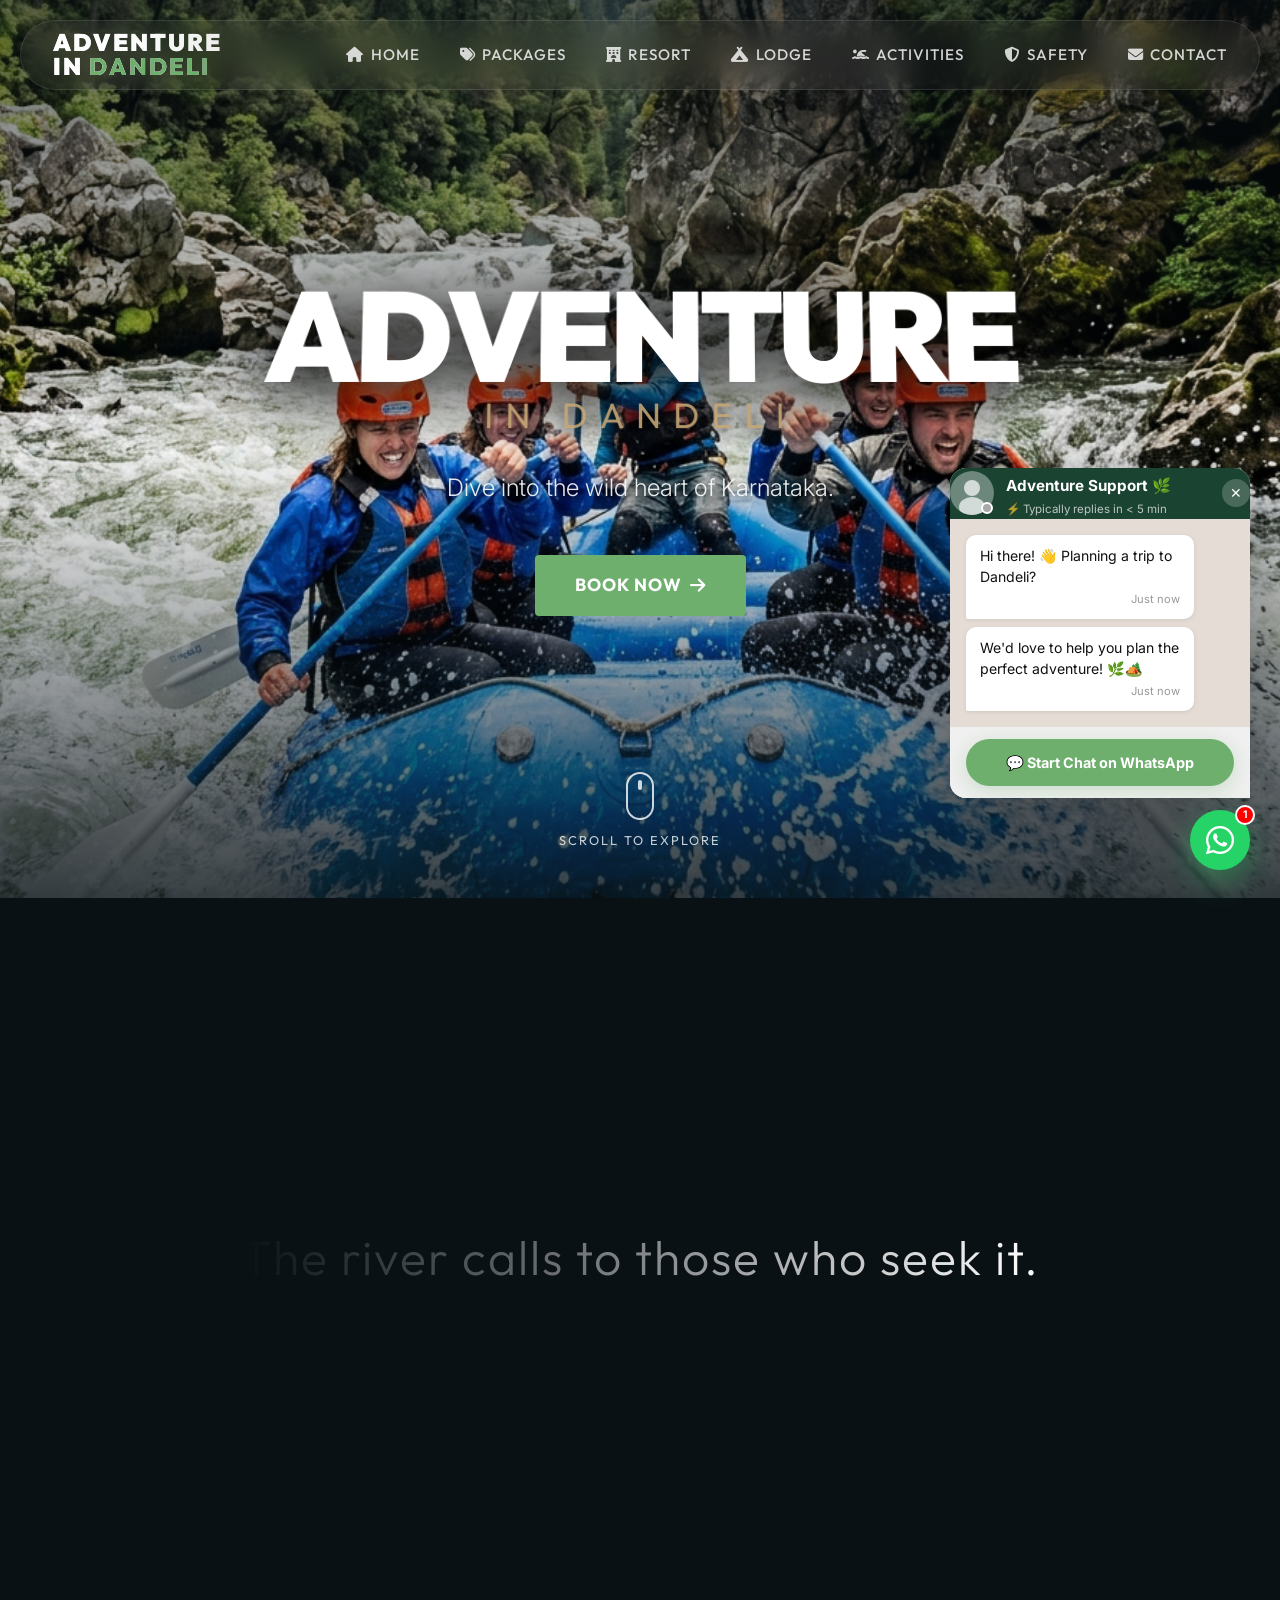
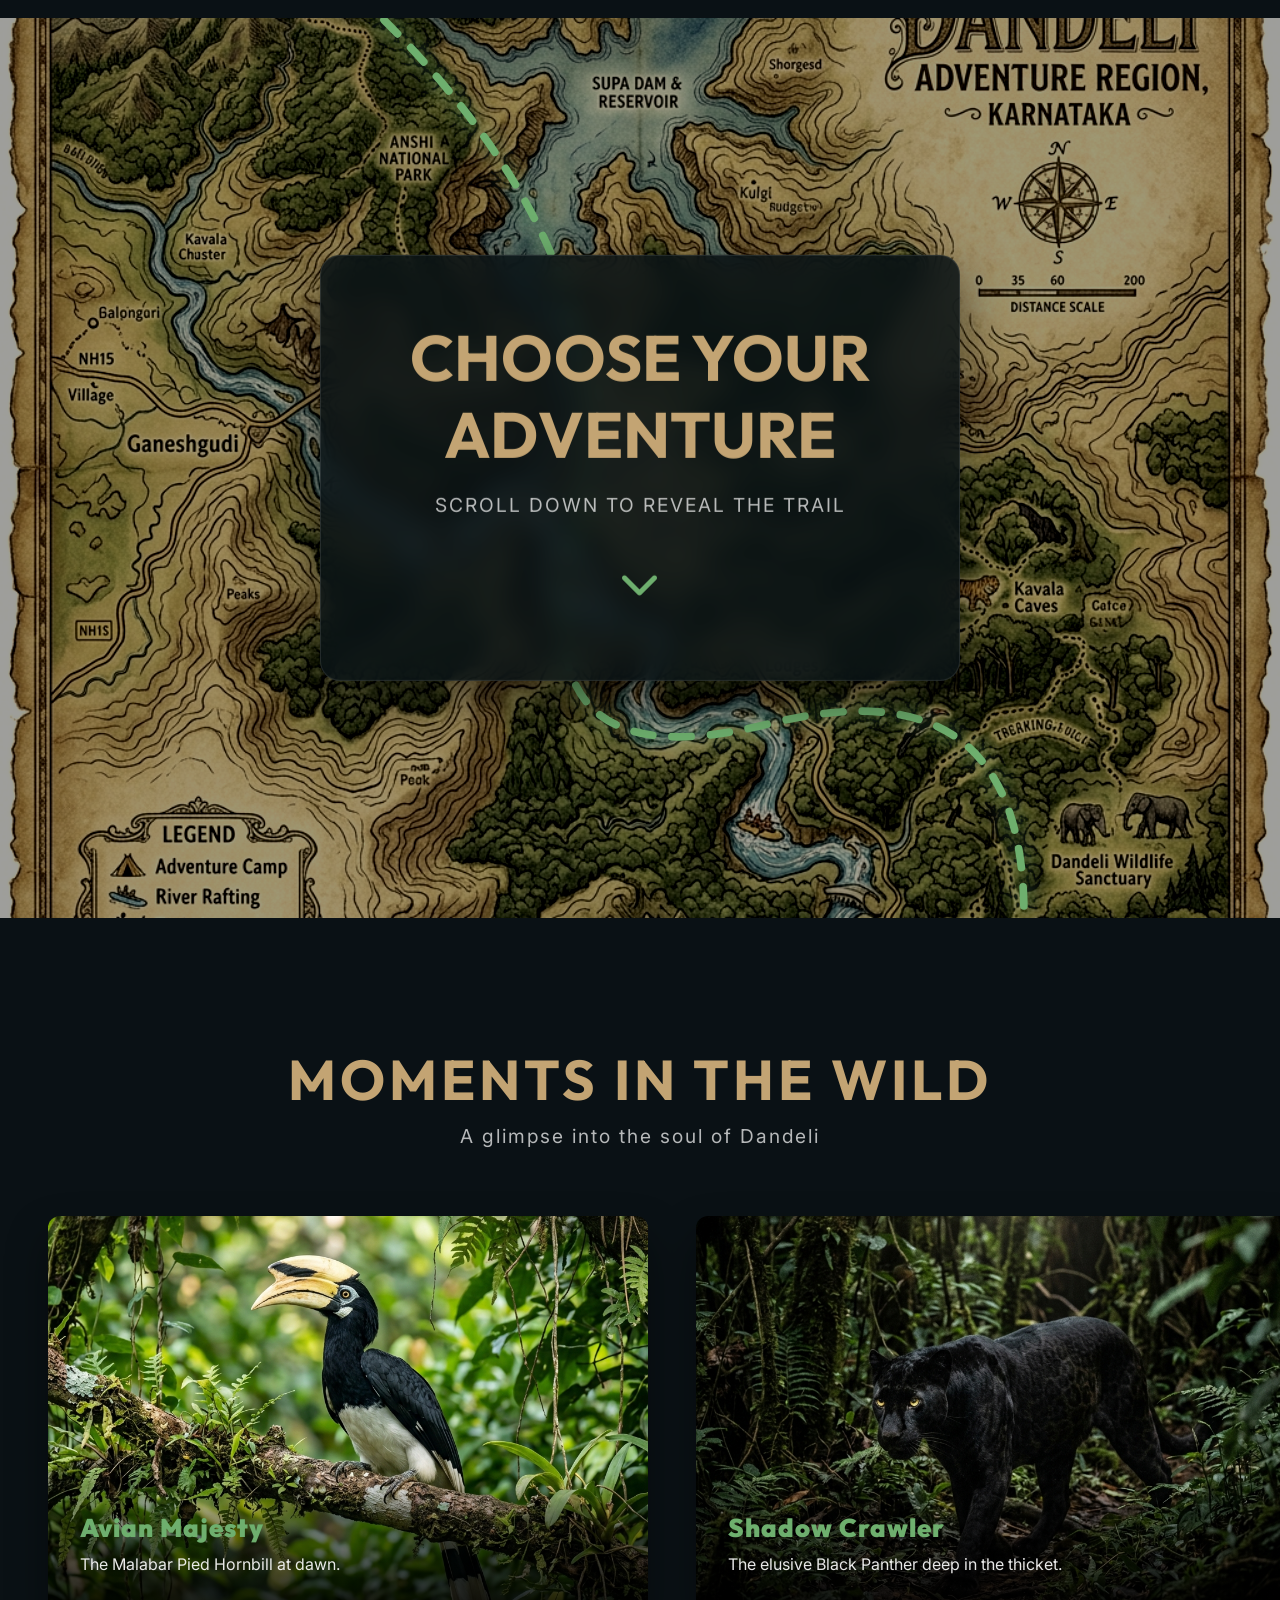
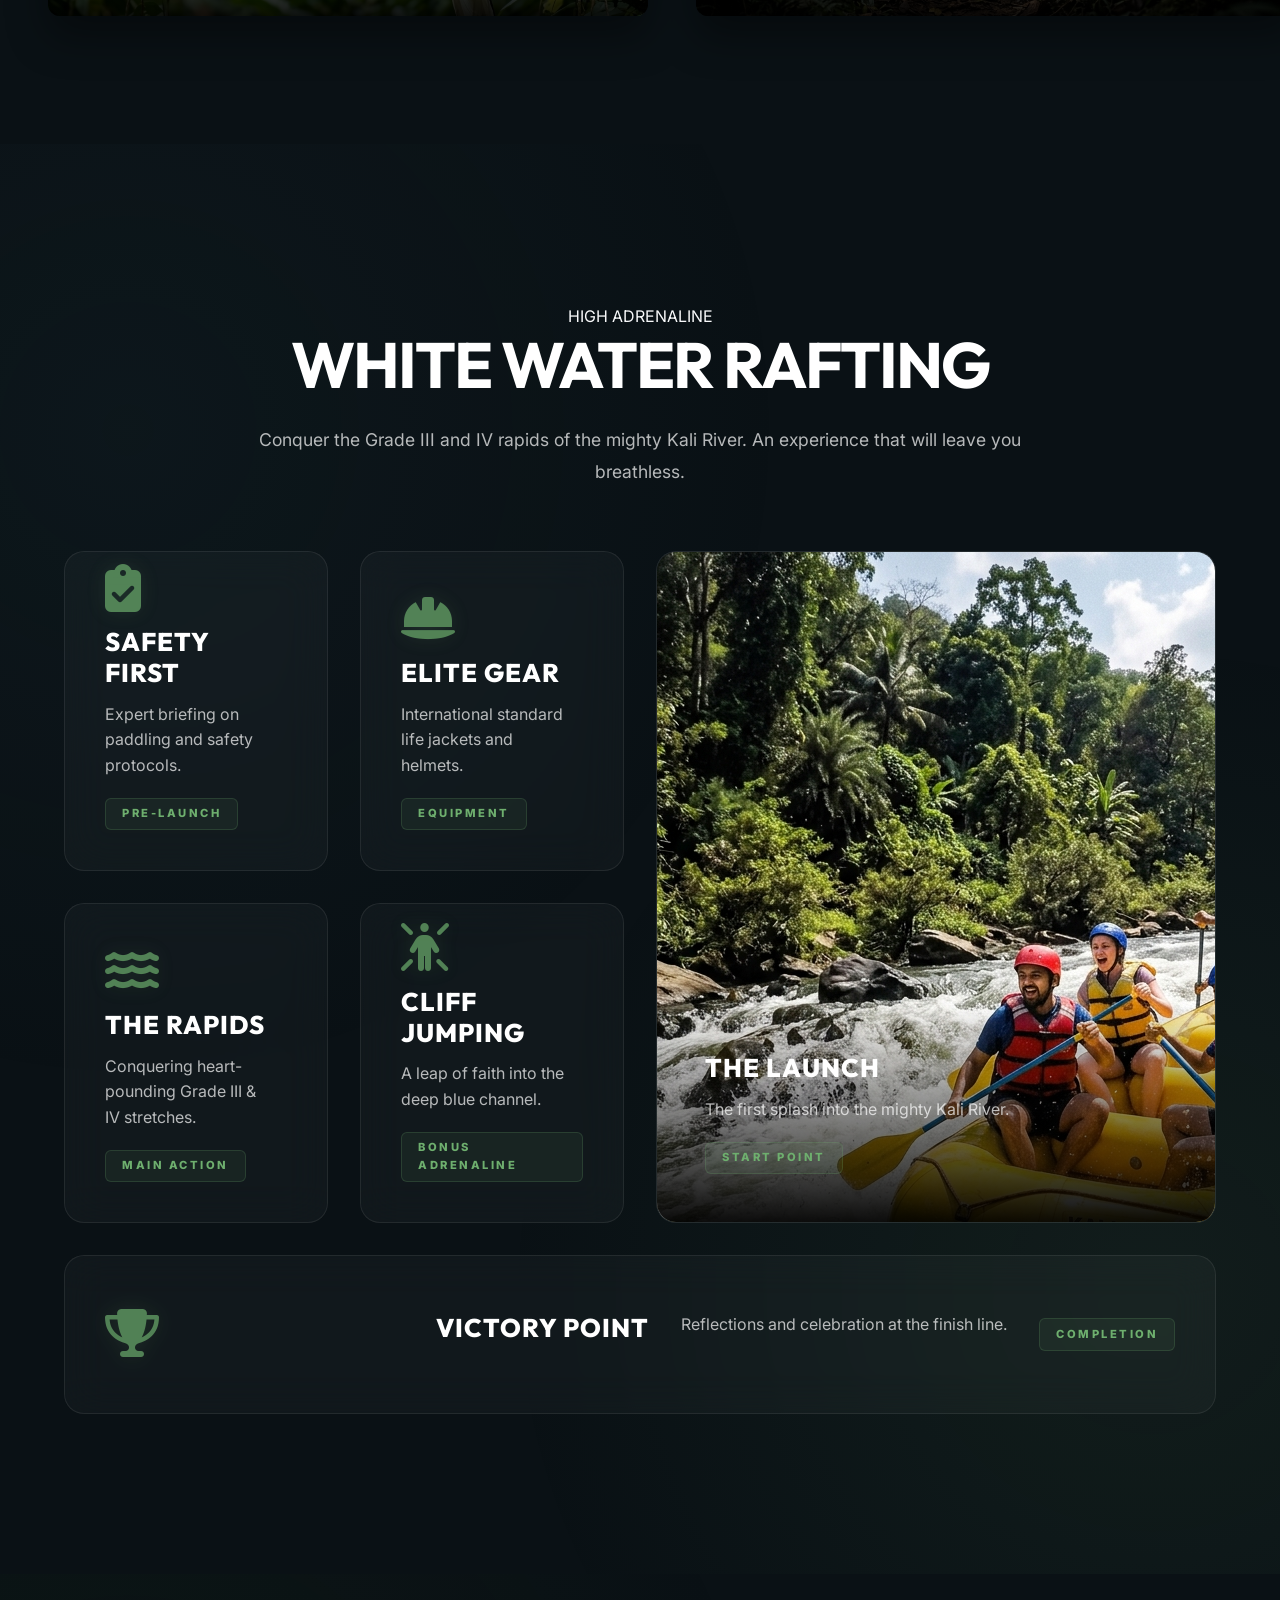
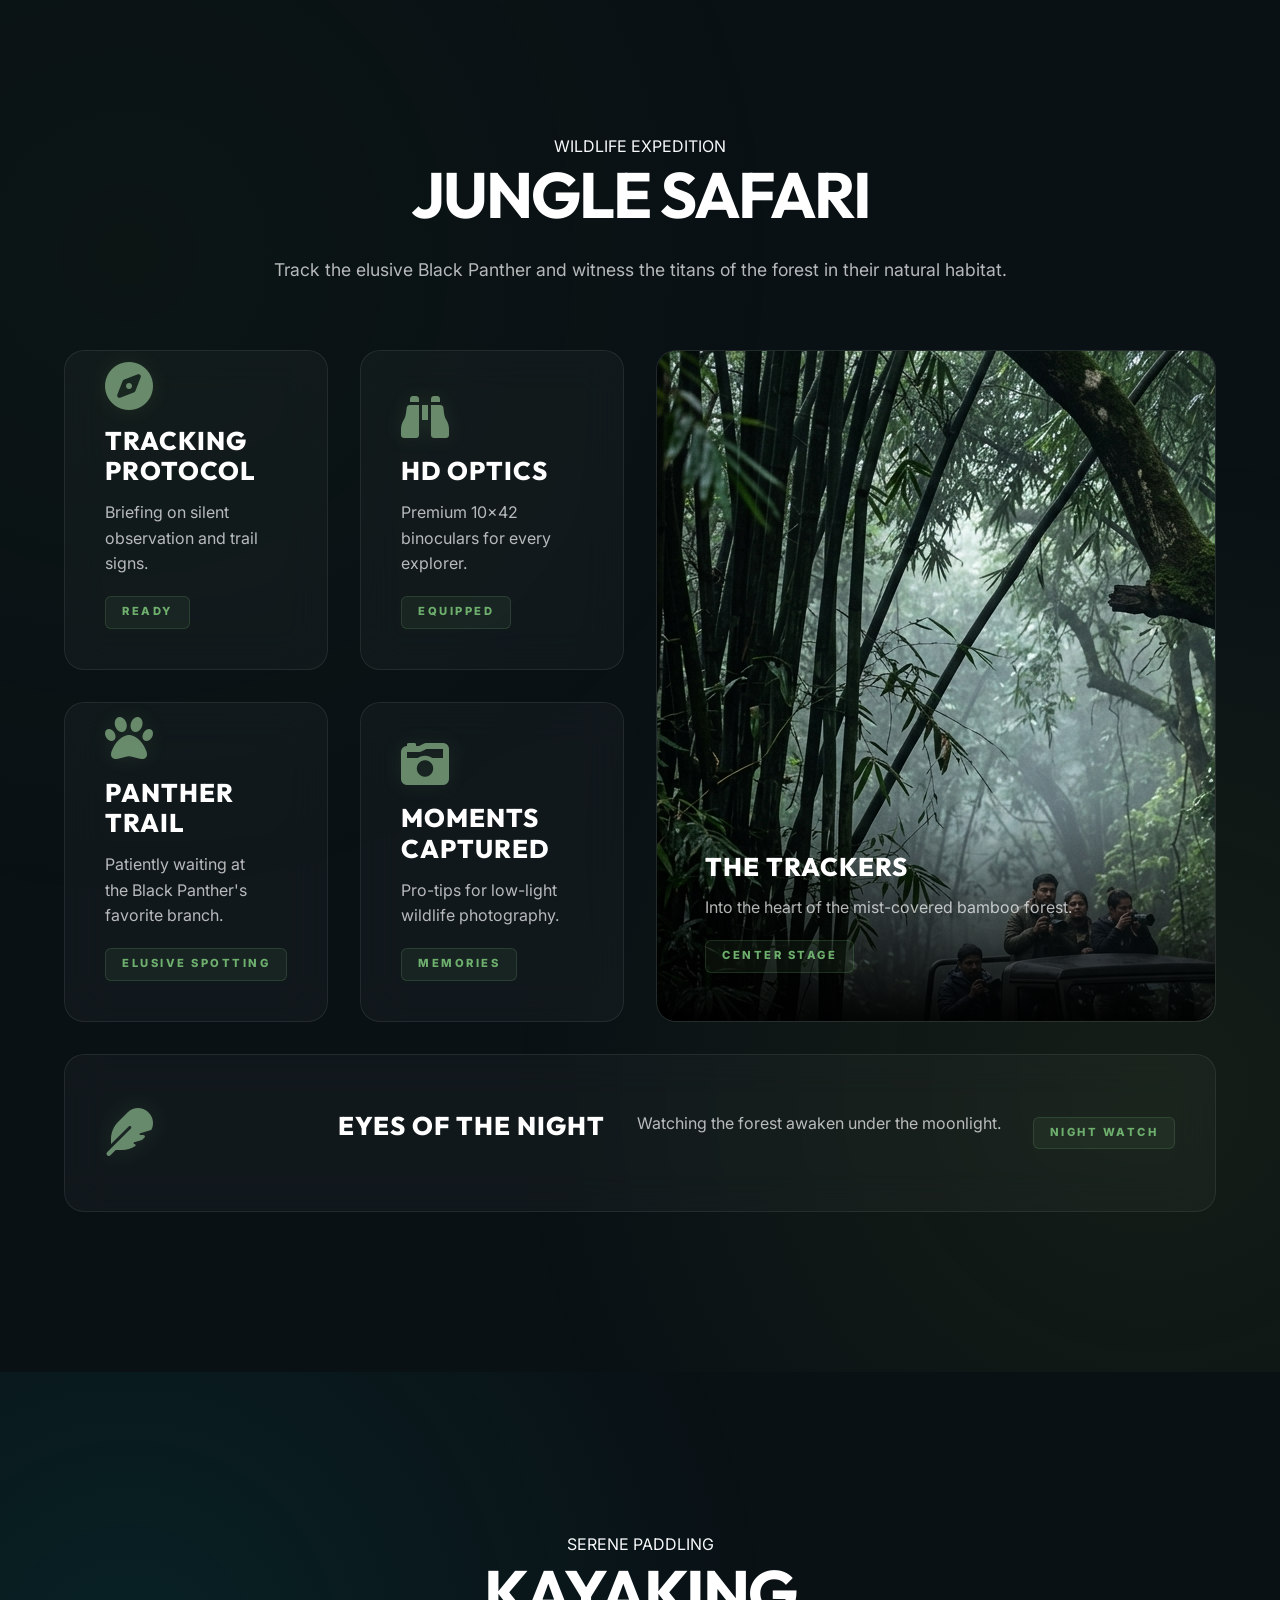
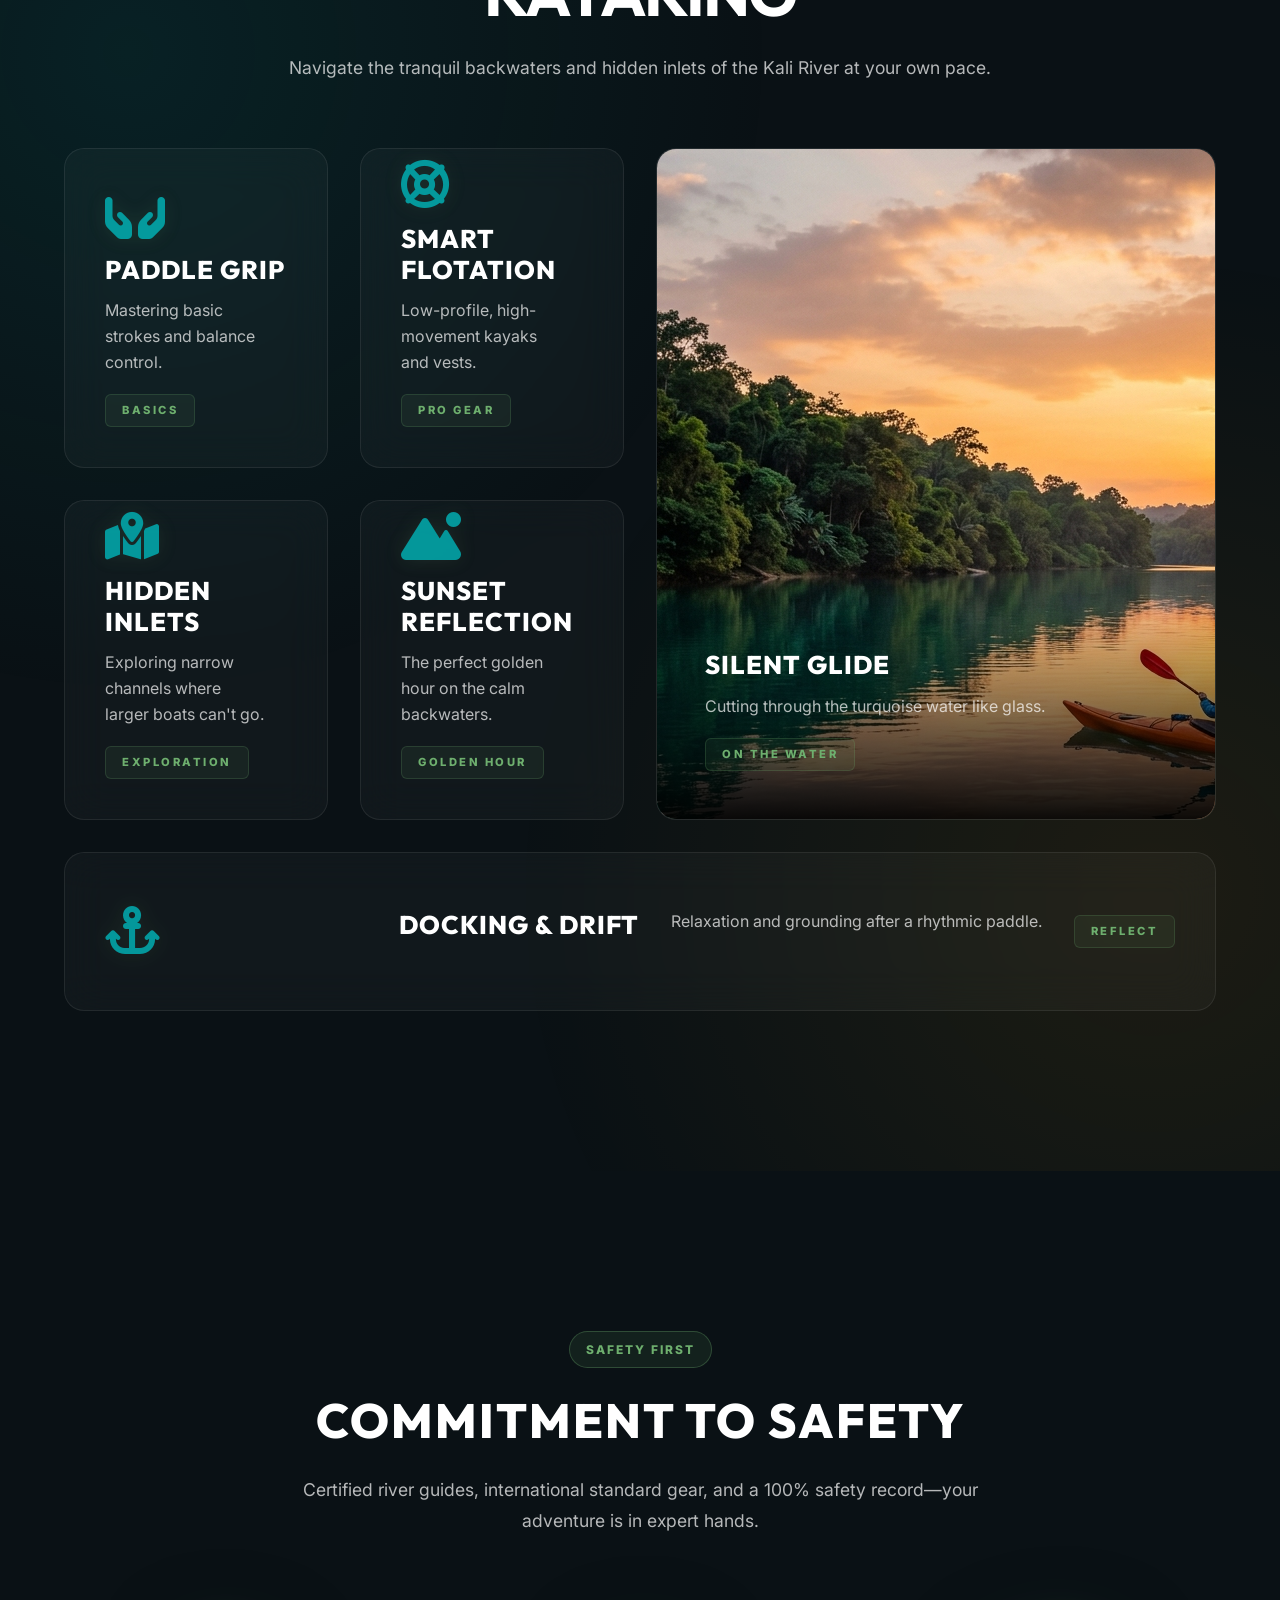
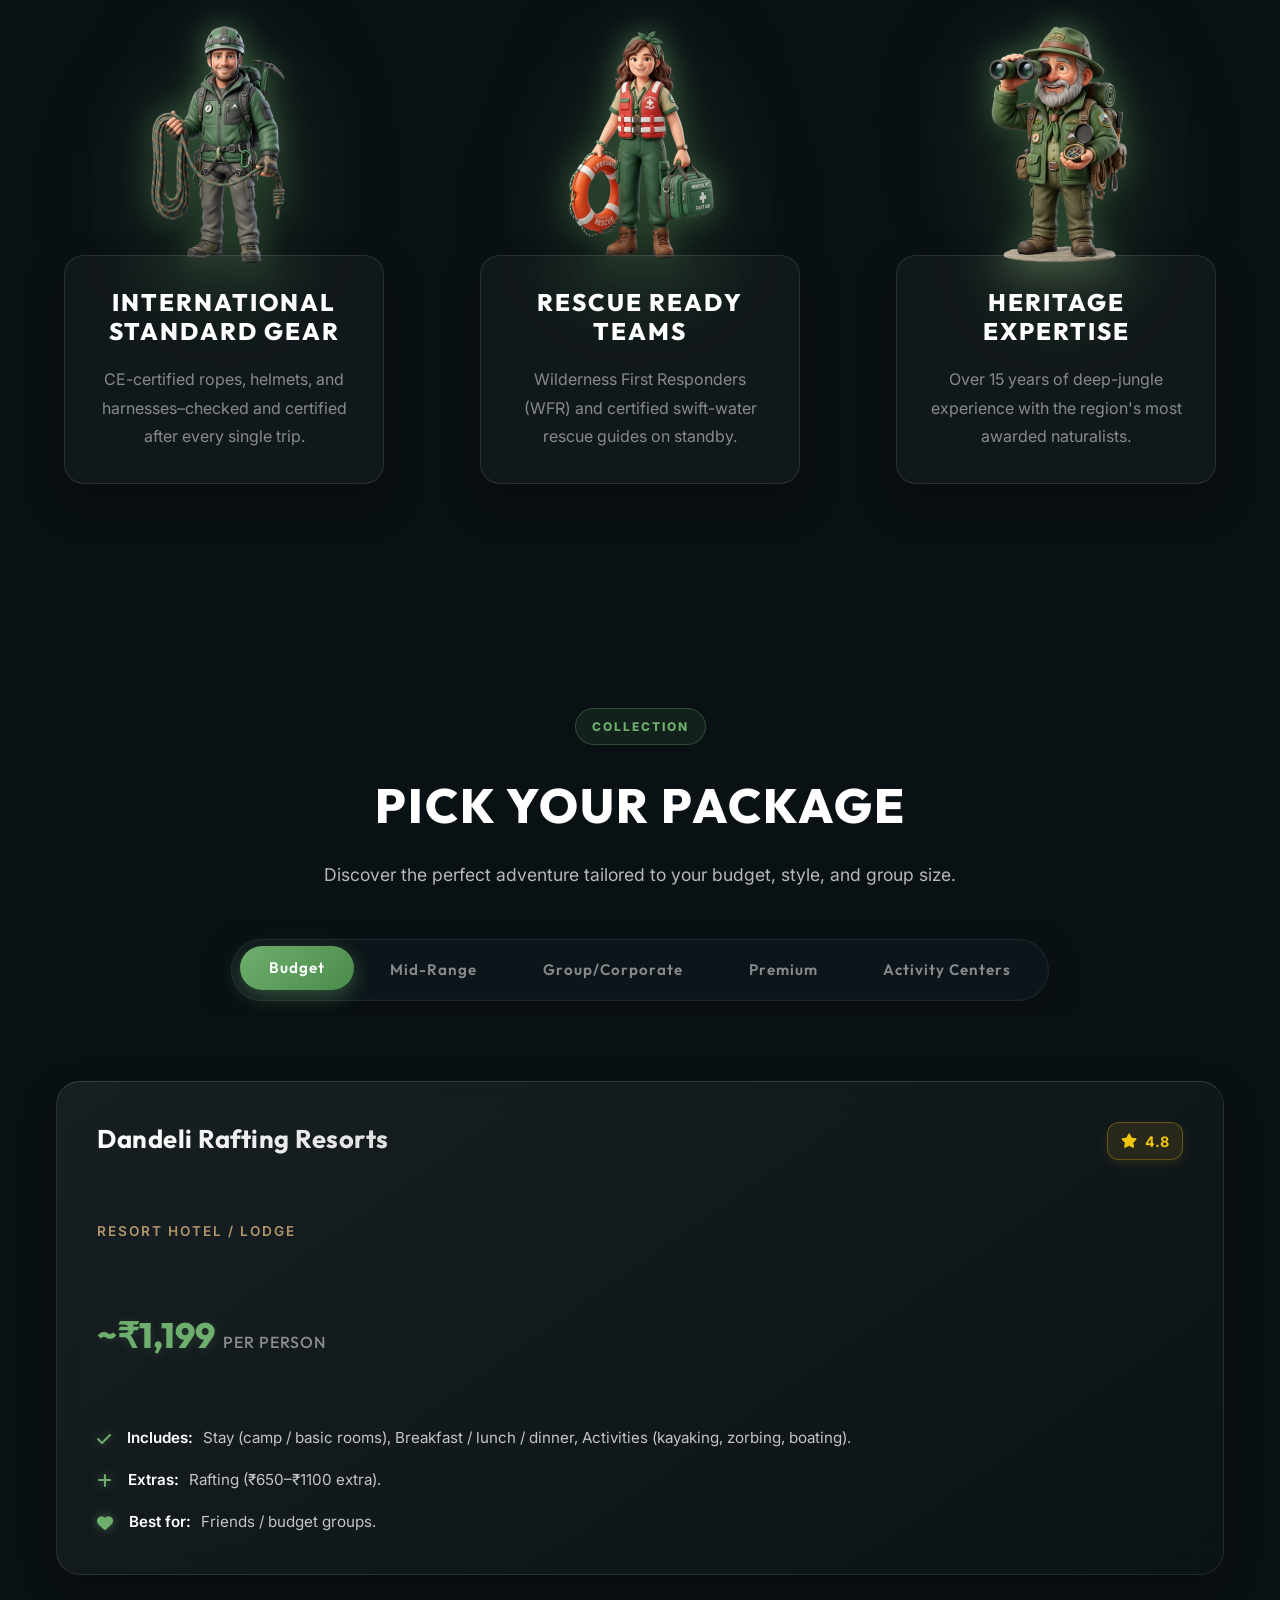
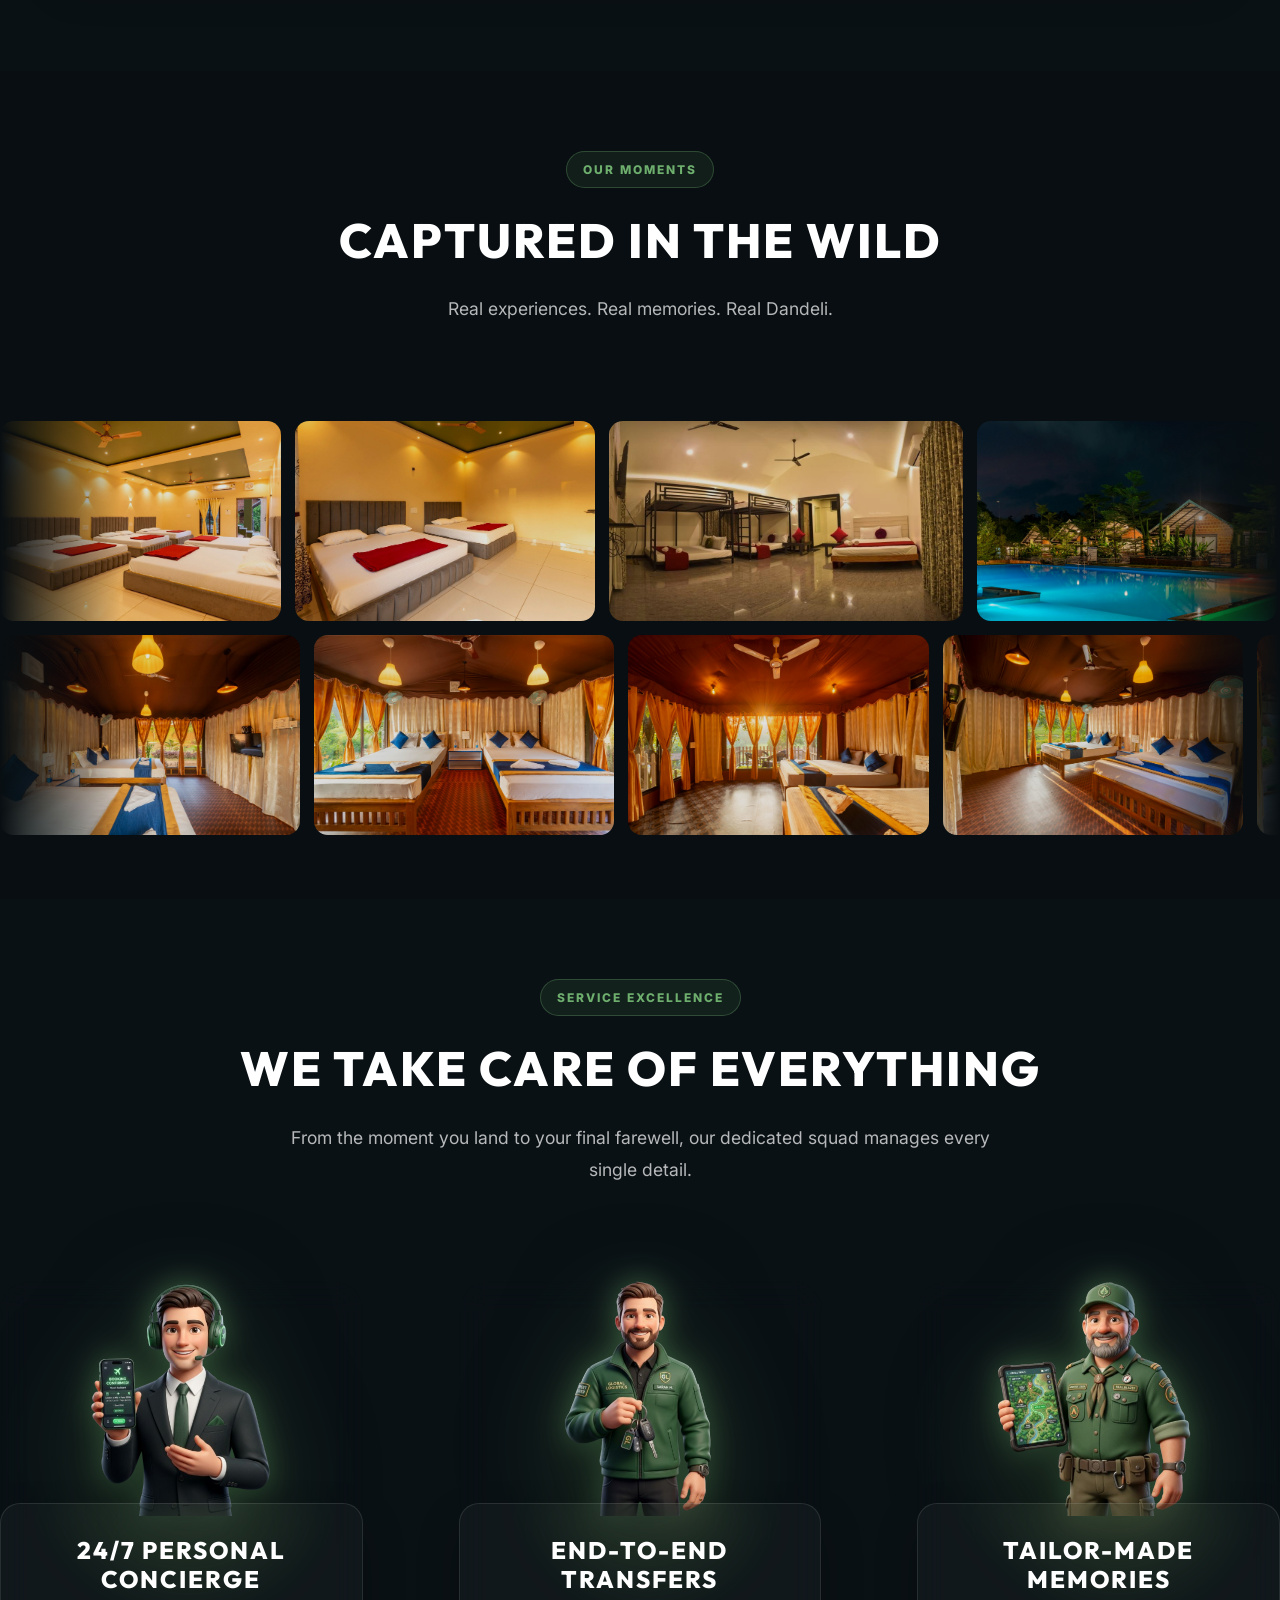
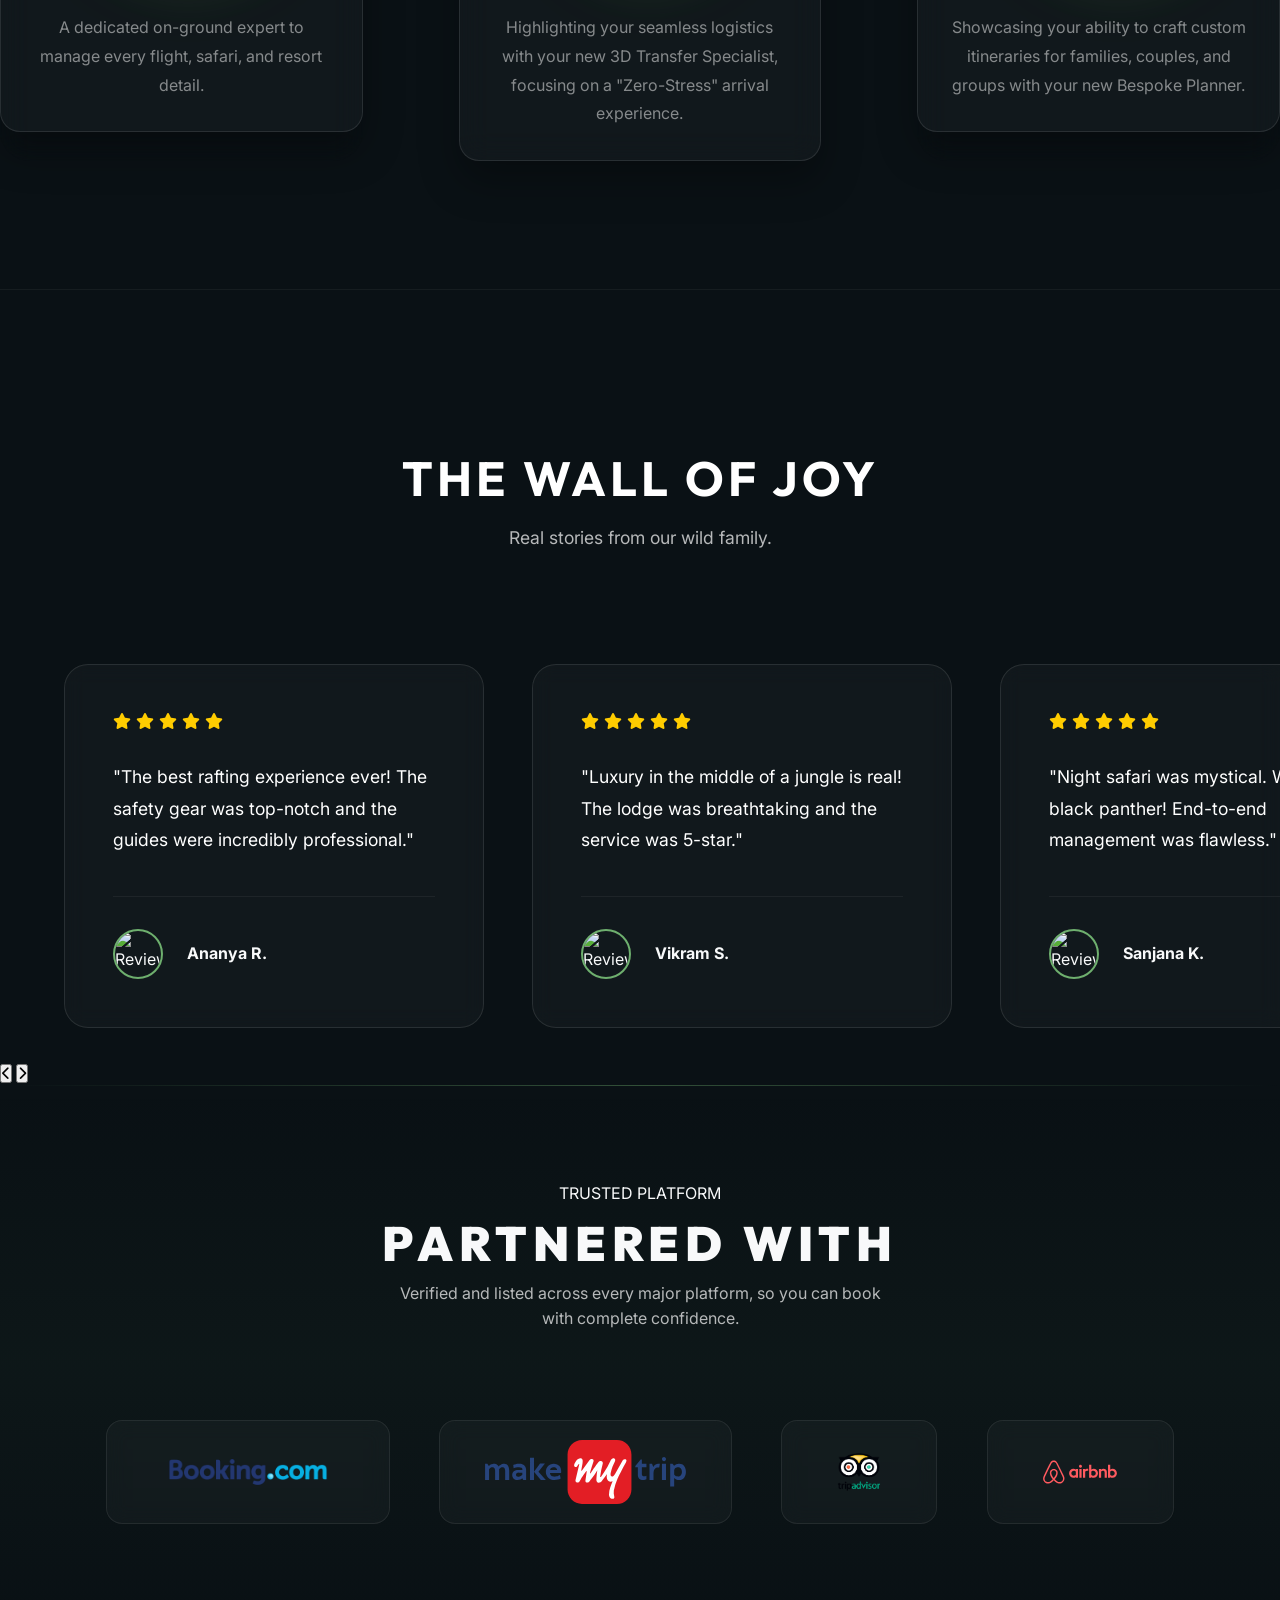
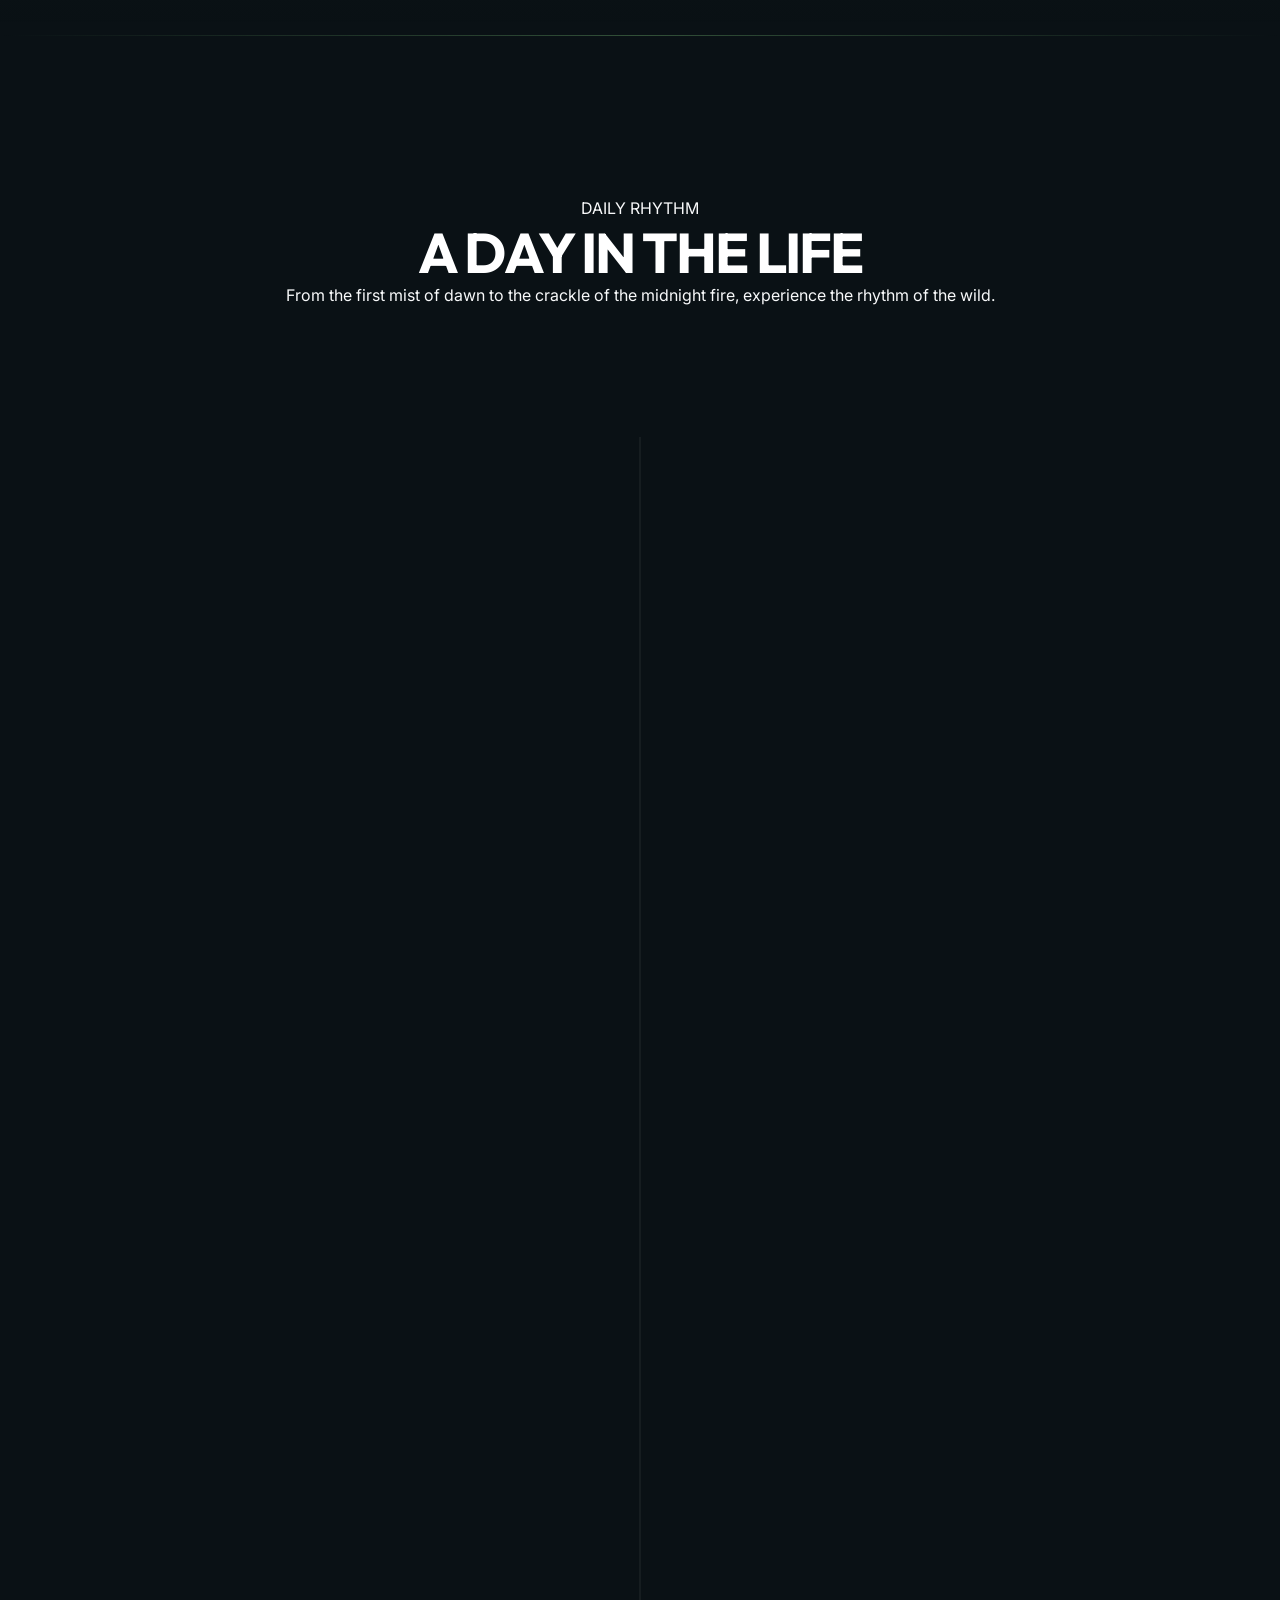
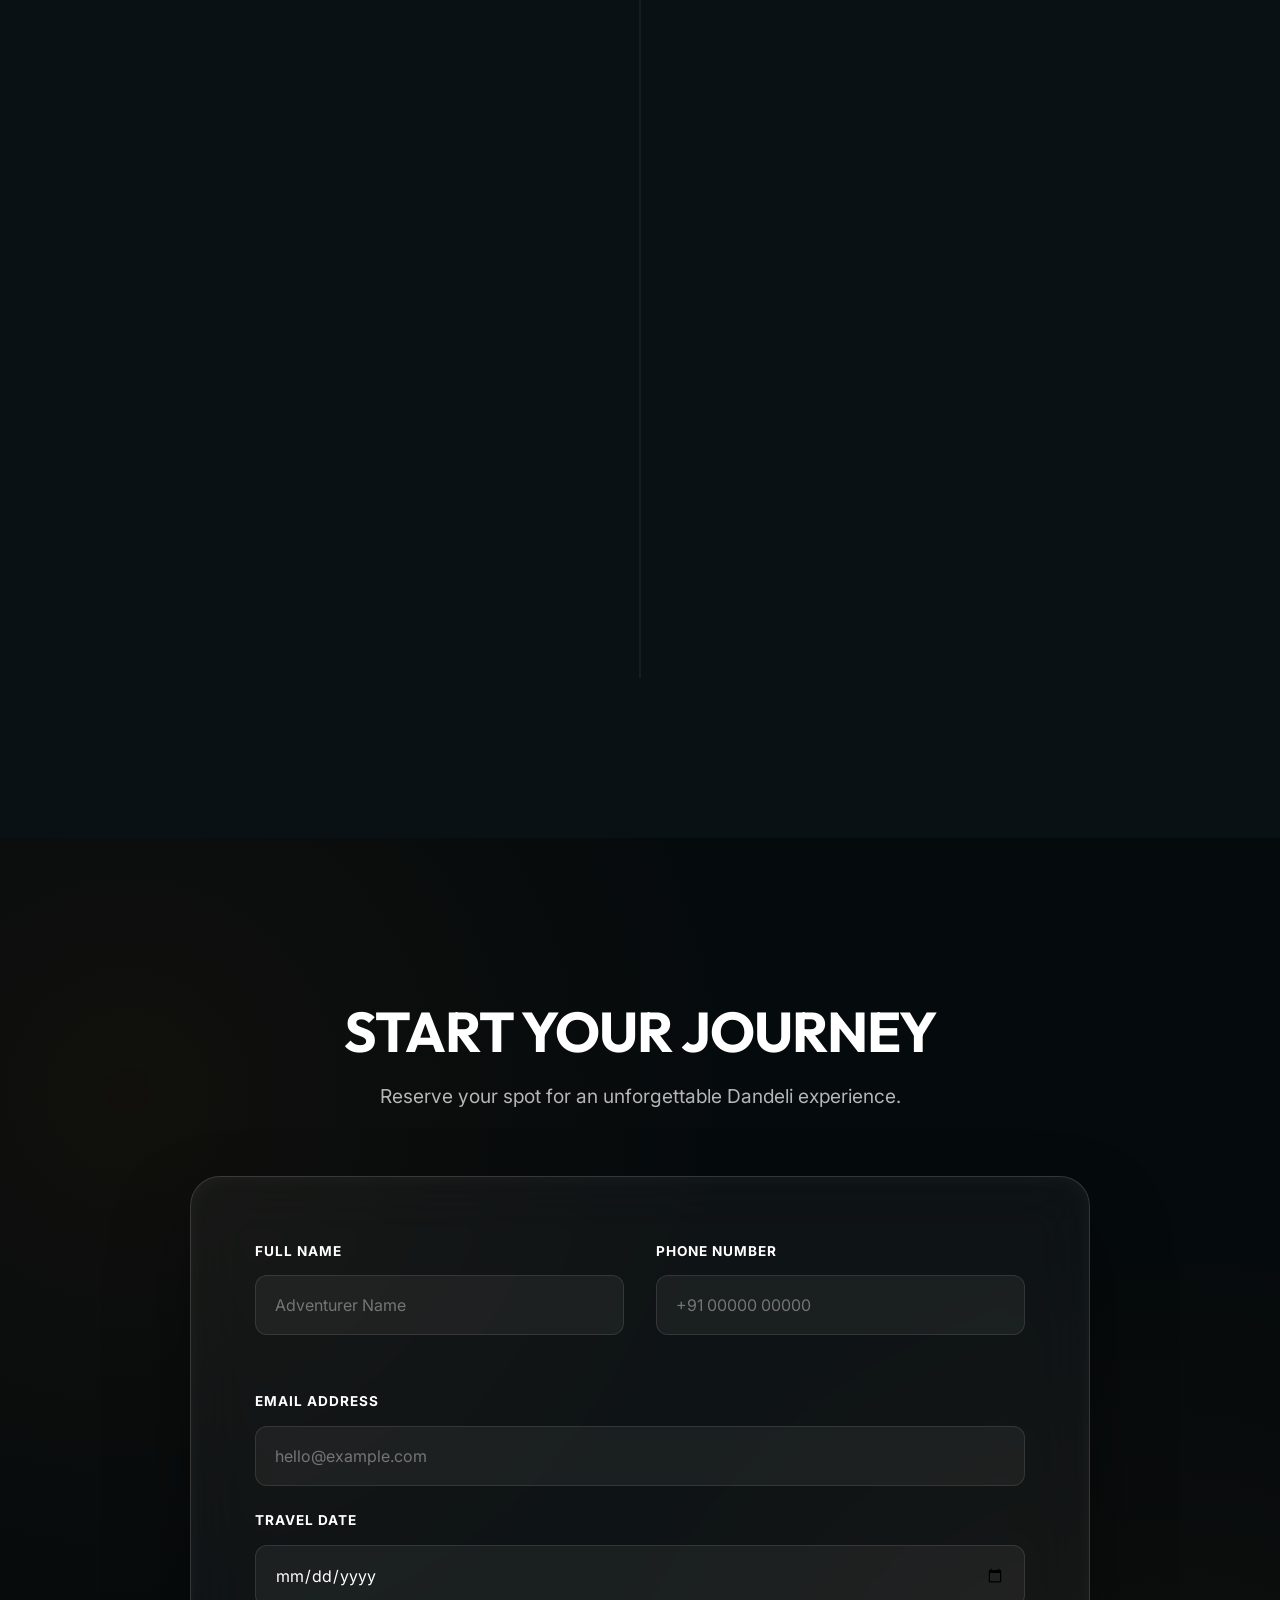
==== commit 222b7b37: "refactor: clean up package section styles and add mobile responsive layout support" ====
--- a/index.html
+++ b/index.html
@@ -723,12 +723,12 @@
     </section>
 
     <!-- Pick Your Package Section -->
-    <section id="trust-accommodation" class="packages-section" style="padding: 5rem 0; position: relative;">
-        <div class="trust-container" style="max-width: 1200px; margin: 0 auto; padding: 0 2rem;">
-            <div class="stays-header" data-aos="fade-up" style="margin-bottom: 3rem; text-align: center;">
+    <section id="trust-accommodation" class="packages-section">
+        <div class="packages-container">
+            <div class="stays-header" data-aos="fade-up" style="margin-bottom: 2rem; text-align: center;">
                 <span class="section-badge">COLLECTION</span>
-                <h2 style="font-size: 3.5rem;">PICK YOUR PACKAGE</h2>
-                <p style="color: var(--clr-text-muted); max-width: 600px; margin: 1rem auto 0;">Discover the perfect adventure tailored to your budget, style, and group size.</p>
+                <h2 class="packages-section-title">PICK YOUR PACKAGE</h2>
+                <p class="packages-section-subtitle">Discover the perfect adventure tailored to your budget, style, and group size.</p>
             </div>
 
             <div class="package-filter-wrapper" data-aos="fade-up">
--- a/styles.css
+++ b/styles.css
@@ -4232,74 +4232,101 @@
     }
 }
 
-/* Package Categories UI */
+/* Package Categories Premium UI */
 .packages-section {
-    padding: 5rem 0;
-    background-color: var(--clr-bg-dark);
-}
+    padding: 6rem 0;
+    background: radial-gradient(circle at center point, var(--clr-bg-dark) 0%, #050a0d 100%);
+}
+
 .package-filter-wrapper {
     display: flex;
     justify-content: center;
-    margin-bottom: 3rem;
+    margin-bottom: 4rem;
     overflow-x: auto;
-    padding: 0.5rem;
-}
+    padding: 1rem;
+    /* Hide scrollbar for cleaner look */
+    -ms-overflow-style: none;
+    scrollbar-width: none;
+}
+.package-filter-wrapper::-webkit-scrollbar {
+    display: none;
+}
+
 .package-filter-bar {
     display: inline-flex;
     gap: 0.5rem;
-    background: rgba(255, 255, 255, 0.03);
+    background: rgba(15, 25, 30, 0.6);
+    backdrop-filter: blur(20px);
+    -webkit-backdrop-filter: blur(20px);
     padding: 0.5rem;
     border-radius: 50px;
-    border: 1px solid rgba(255, 255, 255, 0.1);
-}
+    border: 1px solid rgba(255, 255, 255, 0.08);
+    box-shadow: 0 8px 32px rgba(0, 0, 0, 0.3), inset 0 0 0 1px rgba(255,255,255,0.02);
+}
+
 .package-filter-tab {
     background: transparent;
     border: none;
-    padding: 0.8rem 1.5rem;
+    padding: 0.8rem 1.8rem;
     border-radius: 30px;
-    color: var(--clr-text-muted);
+    color: rgba(255, 255, 255, 0.5);
     font-family: var(--font-heading);
     font-weight: 600;
+    font-size: 0.95rem;
     cursor: pointer;
-    transition: all 0.3s ease;
+    transition: all 0.4s cubic-bezier(0.4, 0, 0.2, 1);
     white-space: nowrap;
-}
-.package-filter-tab.active, .package-filter-tab:hover {
-    background: var(--clr-orange-safety);
+    letter-spacing: 1px;
+}
+
+.package-filter-tab:hover {
     color: #fff;
-    box-shadow: 0 4px 15px rgba(110, 175, 110, 0.3);
+    background: rgba(255, 255, 255, 0.05);
+}
+
+.package-filter-tab.active {
+    background: linear-gradient(135deg, var(--clr-orange-safety) 0%, #4a8b4a 100%);
+    color: #fff;
+    box-shadow: 0 6px 20px rgba(110, 175, 110, 0.4);
+    transform: translateY(-2px);
 }
 
 .package-grid-display {
     display: grid;
-    grid-template-columns: repeat(auto-fill, minmax(320px, 1fr));
-    gap: 2rem;
-    max-width: 1200px;
+    grid-template-columns: repeat(auto-fit, minmax(350px, 1fr));
+    gap: 2.5rem;
+    max-width: 1280px;
     margin: 0 auto;
-    padding: 0 1.5rem;
+    padding: 0 2rem;
 }
 
 .package-card {
-    background: rgba(255, 255, 255, 0.05);
-    border: 1px solid rgba(255, 255, 255, 0.1);
-    border-radius: 16px;
+    background: linear-gradient(145deg, rgba(255, 255, 255, 0.06) 0%, rgba(255, 255, 255, 0.01) 100%);
+    border: 1px solid rgba(255, 255, 255, 0.08);
+    border-top: 1px solid rgba(255, 255, 255, 0.15);
+    border-left: 1px solid rgba(255, 255, 255, 0.12);
+    border-radius: 24px;
     display: none; /* hidden by default, toggled via JS */
     flex-direction: column;
-    padding: 2rem;
-    transition: all 0.4s ease, opacity 0.5s ease, transform 0.5s ease;
-    backdrop-filter: blur(10px);
+    padding: 2.5rem;
+    transition: all 0.5s cubic-bezier(0.25, 0.46, 0.45, 0.94);
+    backdrop-filter: blur(15px);
+    -webkit-backdrop-filter: blur(15px);
     opacity: 0;
-    transform: translateY(20px);
-}
+    transform: translateY(30px) scale(0.98);
+    box-shadow: 0 15px 35px rgba(0, 0, 0, 0.3);
+}
+
 .package-card.show {
     opacity: 1;
-    transform: translateY(0);
+    transform: translateY(0) scale(1);
 }
 
 .package-card:hover {
-    border-color: rgba(255, 255, 255, 0.2);
-    transform: translateY(-5px);
-    box-shadow: 0 10px 30px rgba(0, 0, 0, 0.5);
+    border-color: rgba(110, 175, 110, 0.5);
+    transform: translateY(-10px) scale(1.02);
+    box-shadow: 0 25px 50px rgba(0, 0, 0, 0.5), inset 0 0 20px rgba(110, 175, 110, 0.05);
+    background: linear-gradient(145deg, rgba(255, 255, 255, 0.08) 0%, rgba(255, 255, 255, 0.02) 100%);
 }
 
 .package-card .package-header {
@@ -4307,45 +4334,67 @@
     justify-content: space-between;
     align-items: flex-start;
     gap: 1rem;
-    margin-bottom: 0.5rem;
+    margin-bottom: 0.8rem;
 }
 
 .package-card .package-header h3 {
-    font-size: 1.4rem;
-    color: #fff;
+    font-size: 1.6rem;
+    background: linear-gradient(to right, #ffffff, #e0e0e0);
+    -webkit-background-clip: text;
+    -webkit-text-fill-color: transparent;
     margin: 0;
     line-height: 1.3;
+    font-weight: 700;
+    letter-spacing: 0.5px;
+}
+
+.package-card:hover .package-header h3 {
+    background: linear-gradient(to right, #ffffff, var(--clr-earth-gold));
+    -webkit-background-clip: text;
+    -webkit-text-fill-color: transparent;
 }
 
 .package-card .package-rating {
-    background: rgba(255, 255, 255, 0.1);
-    padding: 0.3rem 0.6rem;
-    border-radius: 8px;
-    font-size: 0.85rem;
+    background: rgba(241, 196, 15, 0.1);
+    border: 1px solid rgba(241, 196, 15, 0.3);
+    padding: 0.4rem 0.8rem;
+    border-radius: 12px;
+    font-size: 0.9rem;
     color: #f1c40f;
-    font-weight: 600;
+    font-weight: 700;
     white-space: nowrap;
+    box-shadow: 0 4px 10px rgba(241, 196, 15, 0.1);
 }
 
 .package-card .package-type {
     color: var(--clr-earth-gold);
-    font-size: 0.9rem;
-    margin-bottom: 1.5rem;
+    font-size: 0.85rem;
+    text-transform: uppercase;
+    letter-spacing: 2px;
+    margin-bottom: 2rem;
+    font-weight: 600;
+    opacity: 0.9;
+}
+
+.package-card .package-price {
+    font-size: 2.2rem;
+    color: var(--clr-orange-safety);
+    font-weight: 800;
+    margin-bottom: 2rem;
+    font-family: var(--font-heading);
+    display: flex;
+    align-items: baseline;
+    gap: 0.5rem;
+    text-shadow: 0 2px 10px rgba(110, 175, 110, 0.2);
+}
+
+.package-card .package-price span {
+    font-size: 1rem;
+    color: rgba(255, 255, 255, 0.5);
     font-weight: 500;
-}
-
-.package-card .package-price {
-    font-size: 1.8rem;
-    color: #fff;
-    font-weight: 700;
-    margin-bottom: 1.5rem;
-    font-family: var(--font-heading);
-}
-
-.package-card .package-price span {
-    font-size: 0.9rem;
-    color: var(--clr-text-muted);
-    font-weight: 400;
+    text-transform: uppercase;
+    letter-spacing: 1px;
+    text-shadow: none;
 }
 
 .package-card .package-details {
@@ -4354,24 +4403,101 @@
     padding: 0;
     display: flex;
     flex-direction: column;
-    gap: 1rem;
+    gap: 1.2rem;
+    flex-grow: 1;
 }
 
 .package-card .package-details li {
     font-size: 0.95rem;
-    color: var(--clr-text-muted);
-    display: flex;
-    gap: 0.8rem;
+    color: rgba(255, 255, 255, 0.75);
+    display: flex;
+    gap: 1rem;
     align-items: flex-start;
+    line-height: 1.5;
 }
 
 .package-card .package-details li i {
     color: var(--clr-orange-safety);
-    margin-top: 0.3rem;
-    font-size: 0.9rem;
+    margin-top: 0.25rem;
+    font-size: 1rem;
+    filter: drop-shadow(0 0 5px rgba(110, 175, 110, 0.5));
 }
 
 .package-card .package-details li strong {
     color: #fff;
-    margin-right: 0.3rem;
+    margin-right: 0.4rem;
+    font-weight: 600;
+}
+
+/* Packages Mobile Responsiveness */
+.packages-container {
+    max-width: 1280px;
+    margin: 0 auto;
+    padding: 0 1.5rem;
+}
+
+.packages-section-title {
+    font-size: 3.5rem;
+    color: var(--clr-earth-gold);
+    letter-spacing: 4px;
+    margin: 0.5rem 0;
+}
+
+.packages-section-subtitle {
+    color: var(--clr-text-muted);
+    max-width: 600px;
+    margin: 1rem auto 0;
+    font-size: 1.1rem;
+}
+
+@media (max-width: 768px) {
+    .packages-section {
+        padding: 3.5rem 0;
+    }
+    
+    .packages-section-title {
+        font-size: 2.2rem;
+        letter-spacing: 2px;
+    }
+    
+    .packages-section-subtitle {
+        font-size: 0.95rem;
+        padding: 0 1rem;
+    }
+
+    .package-filter-wrapper {
+        justify-content: flex-start;
+        padding: 0.5rem 1.5rem;
+        margin-bottom: 2.5rem;
+    }
+
+    .package-filter-tab {
+        padding: 0.7rem 1.2rem;
+        font-size: 0.85rem;
+    }
+
+    .package-grid-display {
+        grid-template-columns: 1fr; /* Force 1 column on mobile */
+        gap: 1.5rem;
+        padding: 0;
+    }
+
+    .package-card {
+        padding: 1.5rem;
+        border-radius: 20px;
+    }
+
+    .package-card .package-header h3 {
+        font-size: 1.3rem;
+    }
+
+    .package-card .package-price {
+        font-size: 1.8rem;
+        margin-bottom: 1.5rem;
+    }
+    
+    .package-card .package-details li {
+        font-size: 0.85rem;
+        gap: 0.7rem;
+    }
 }
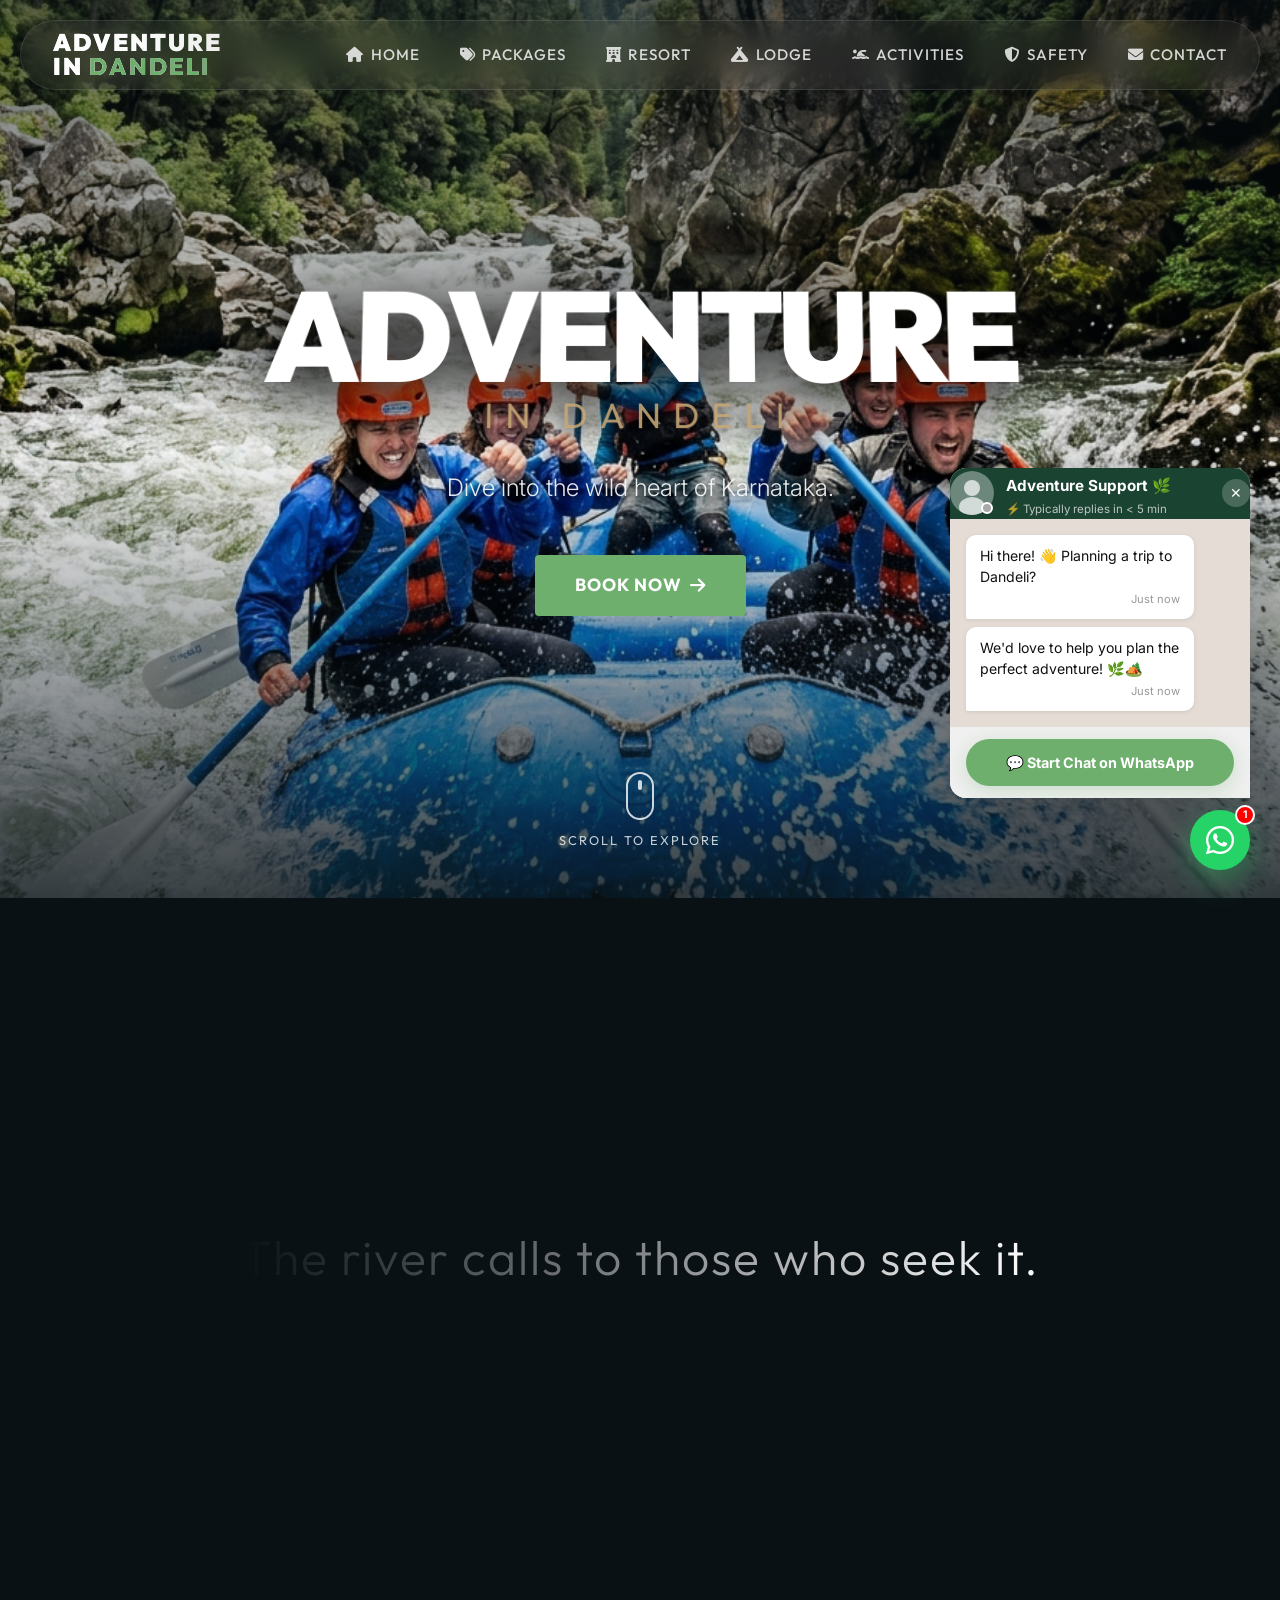
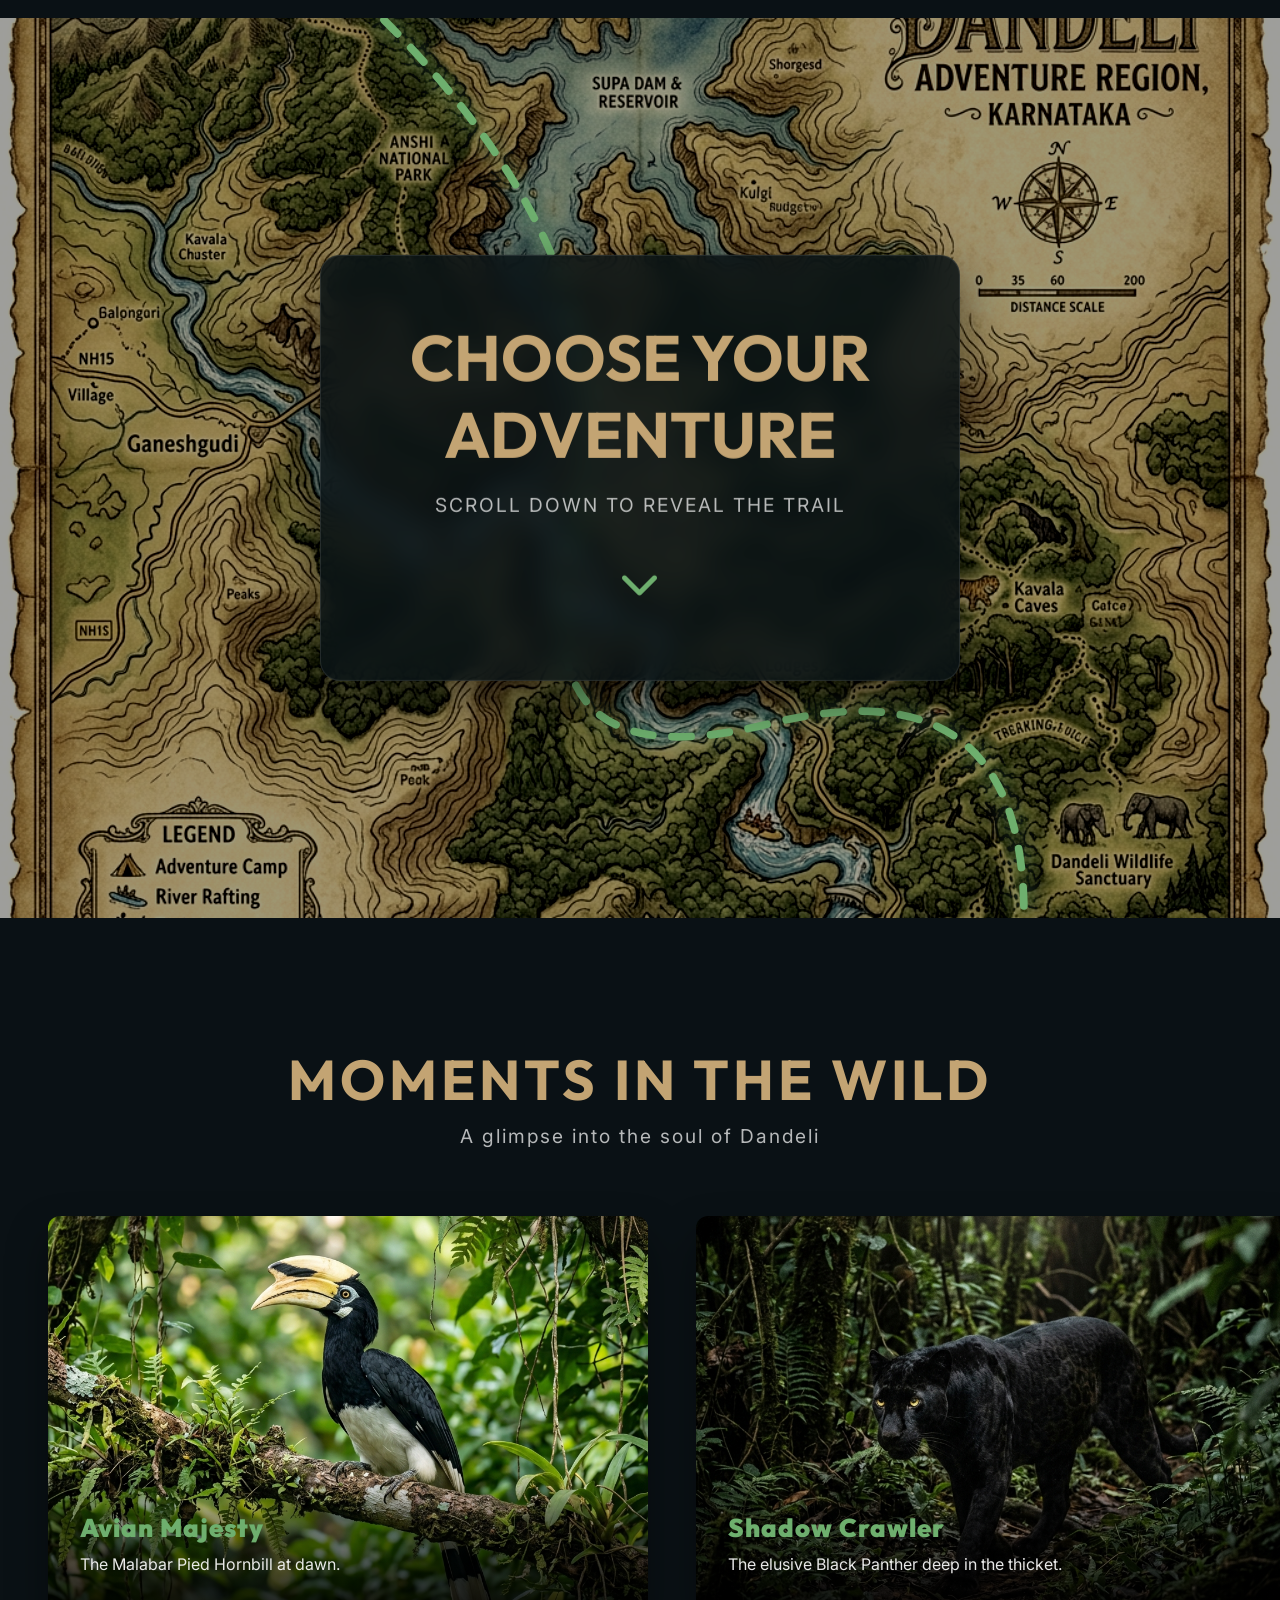
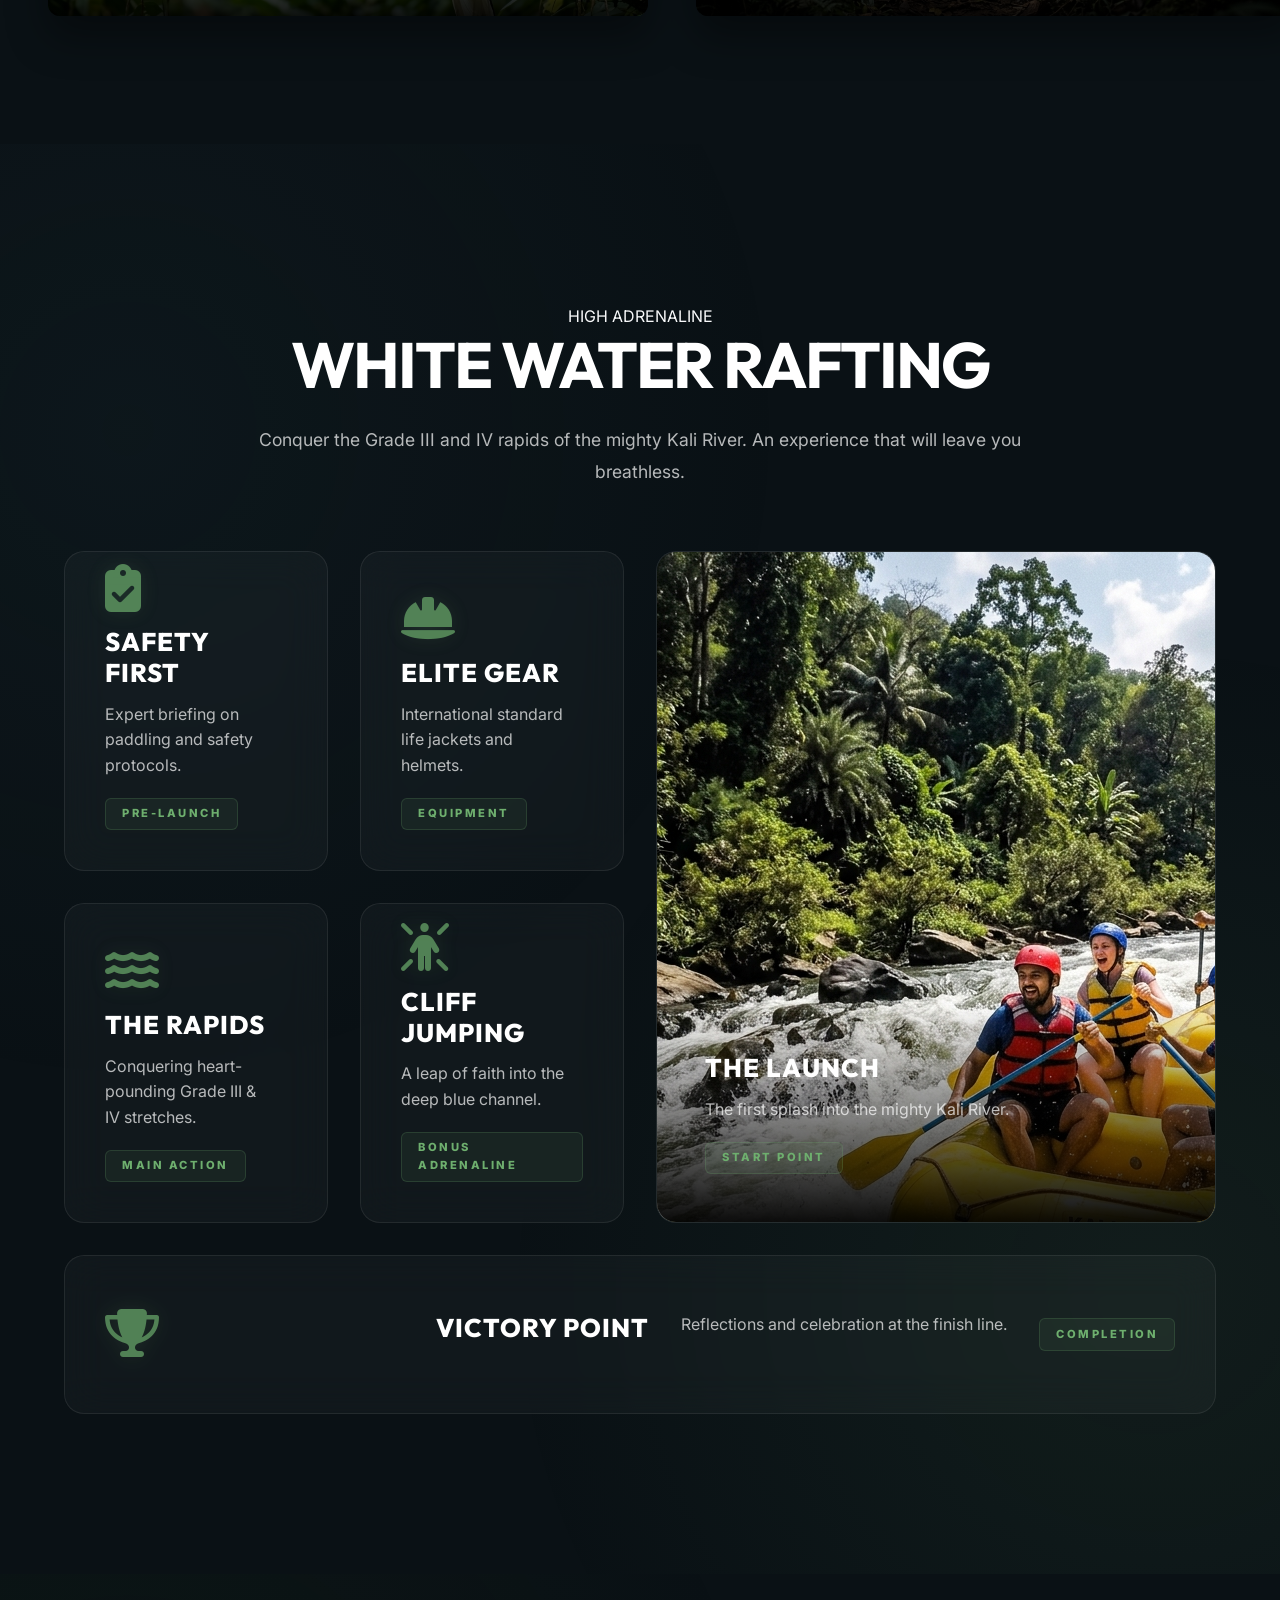
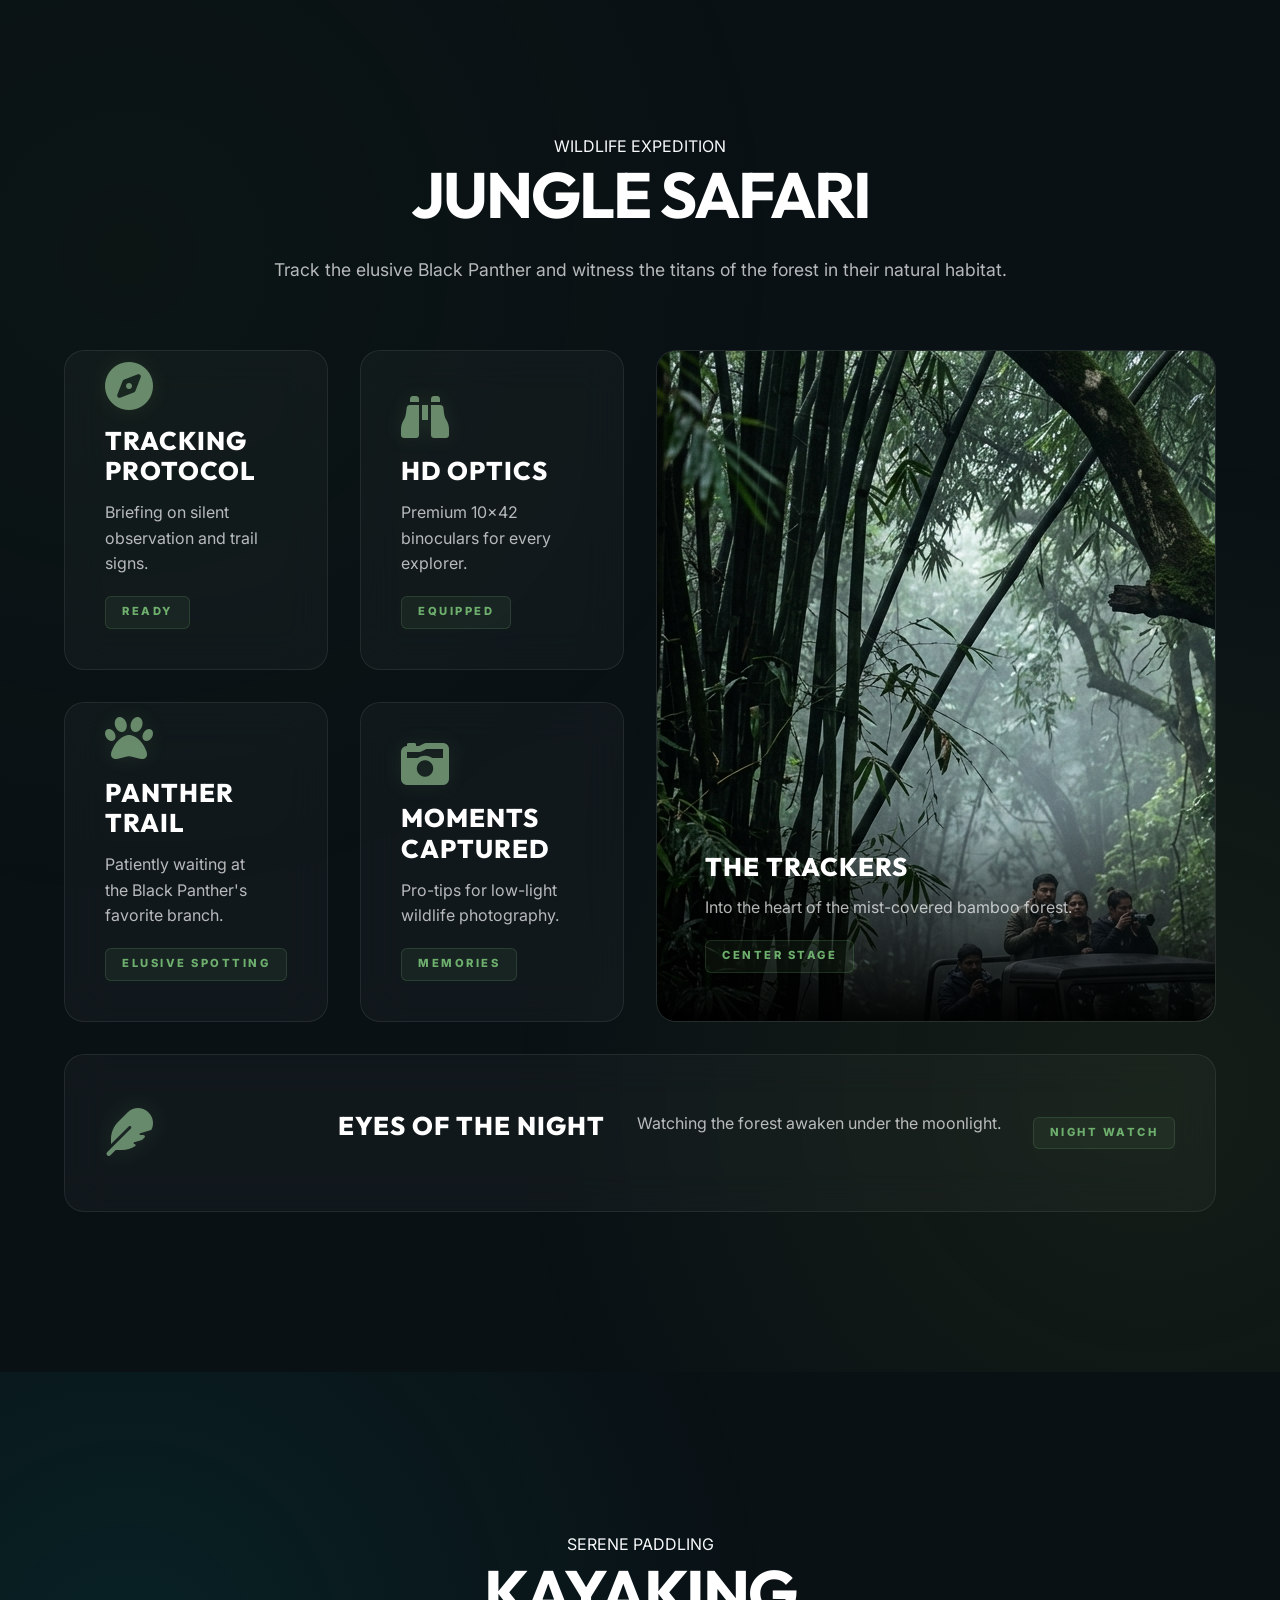
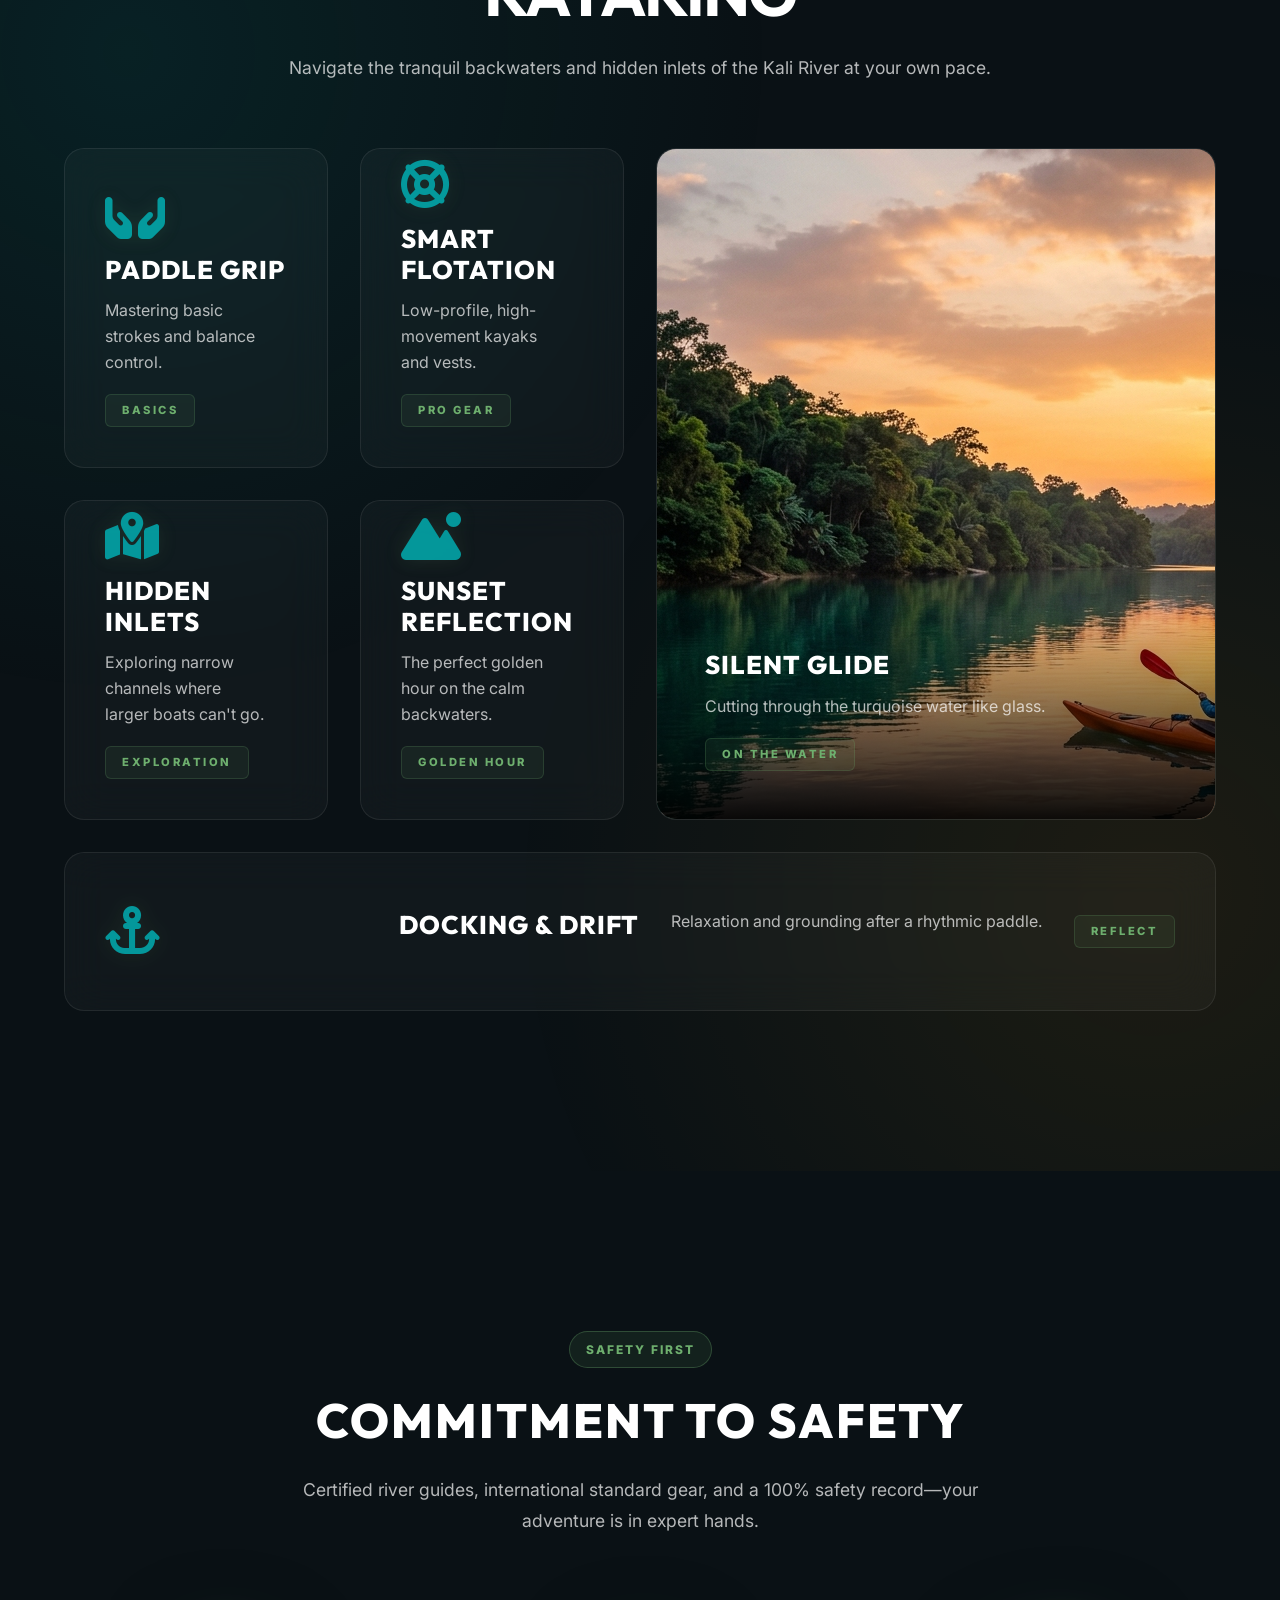
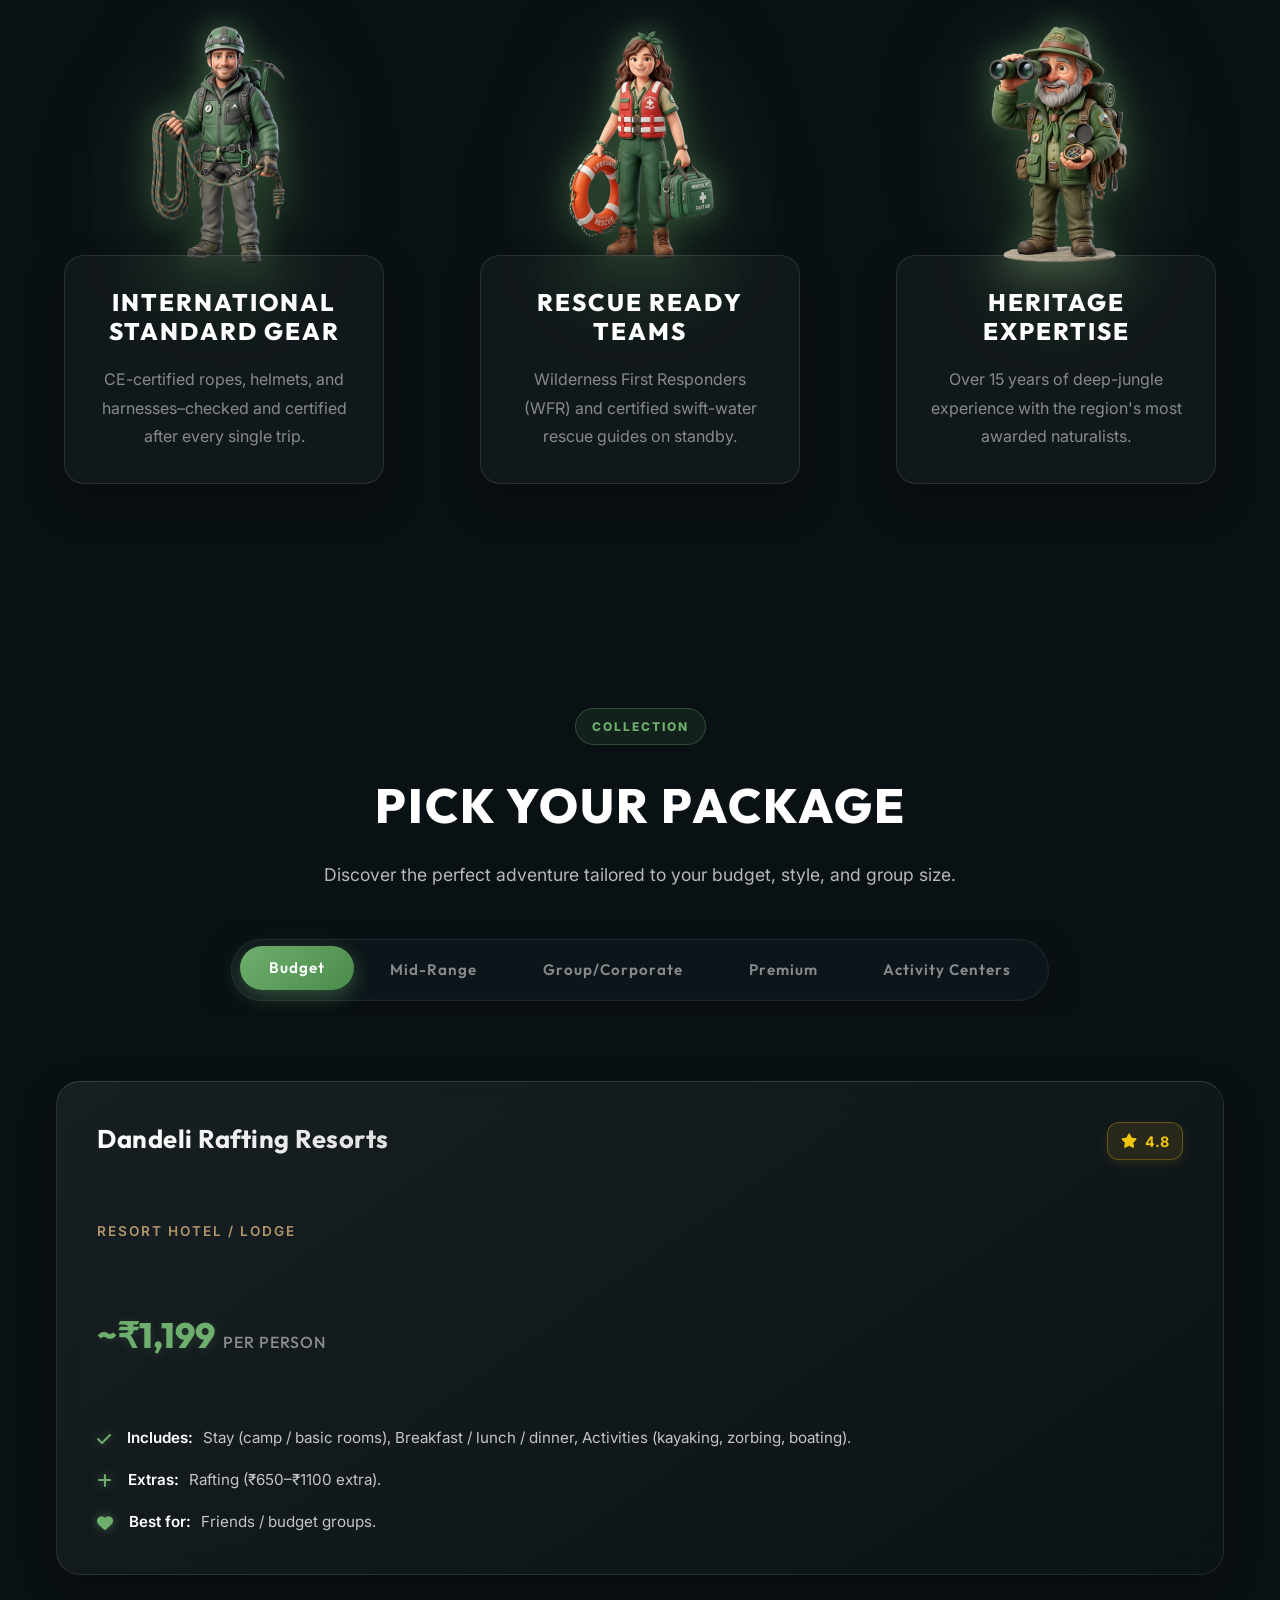
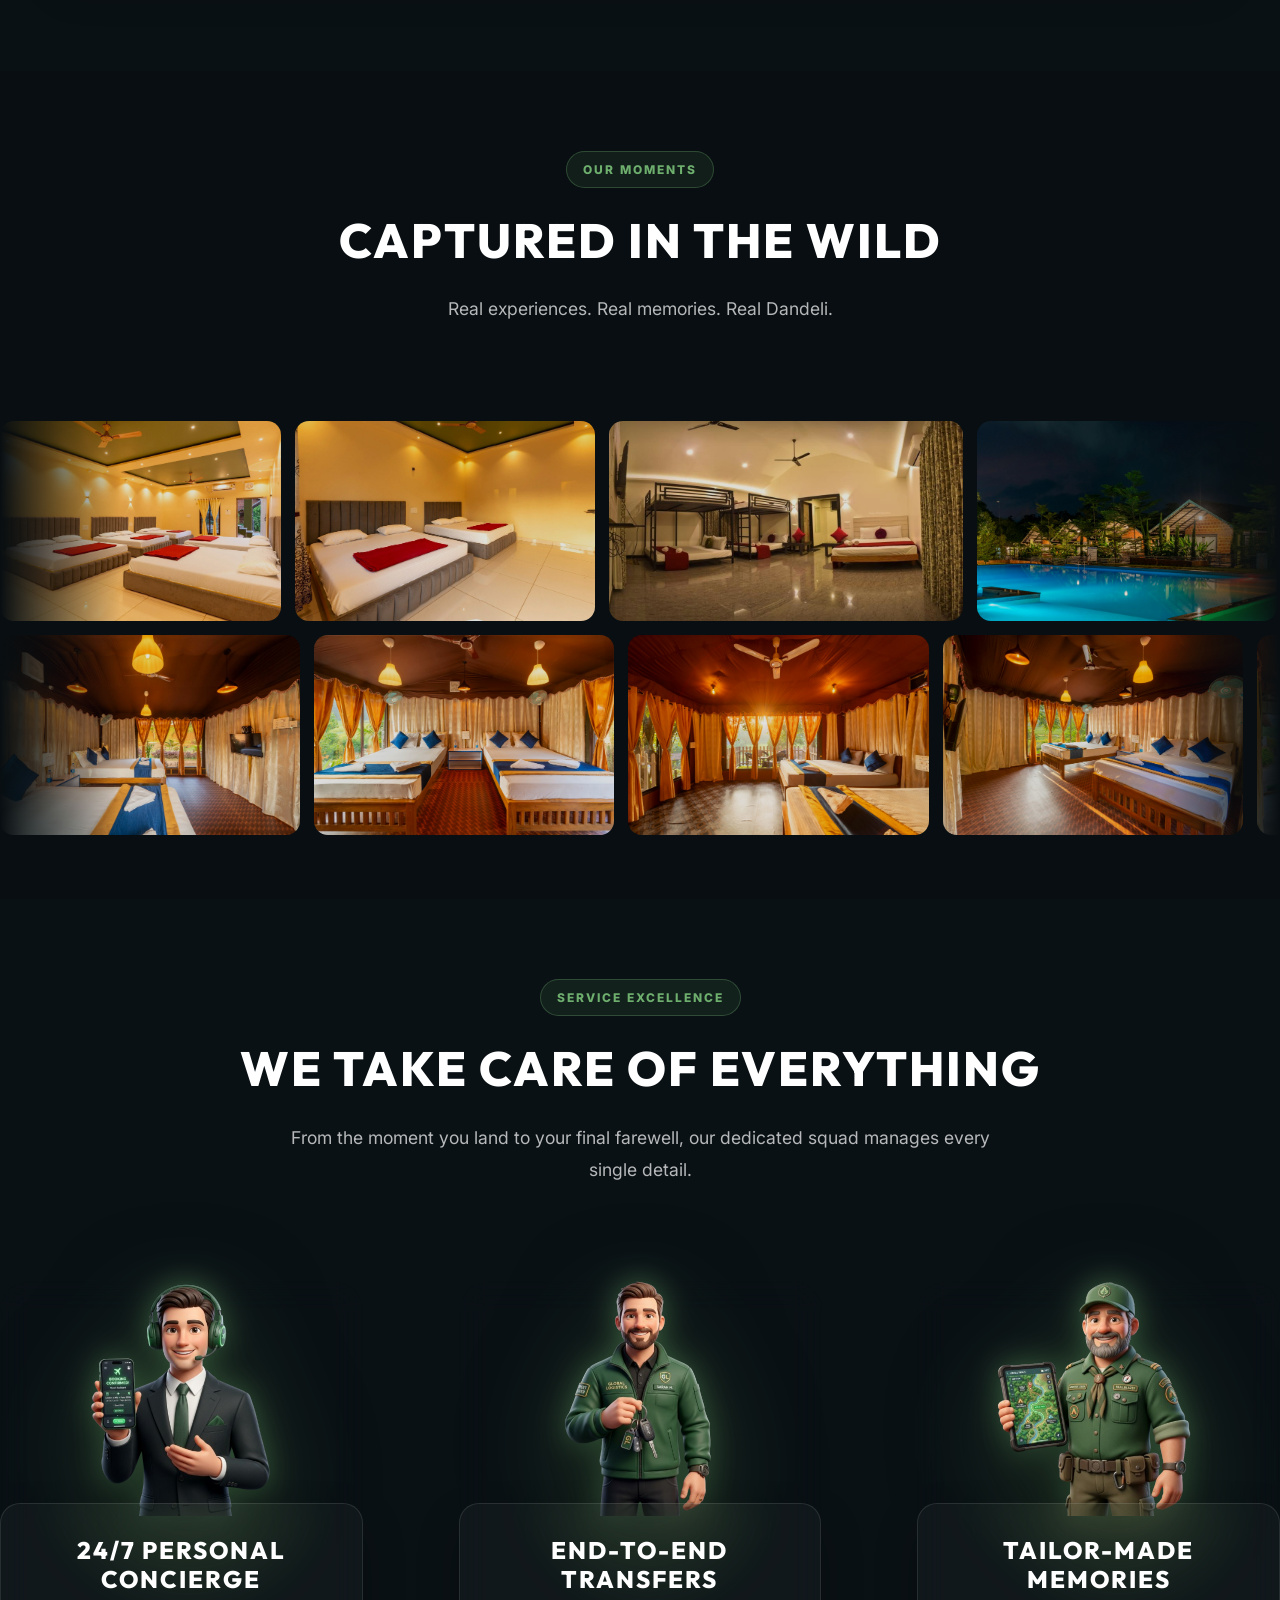
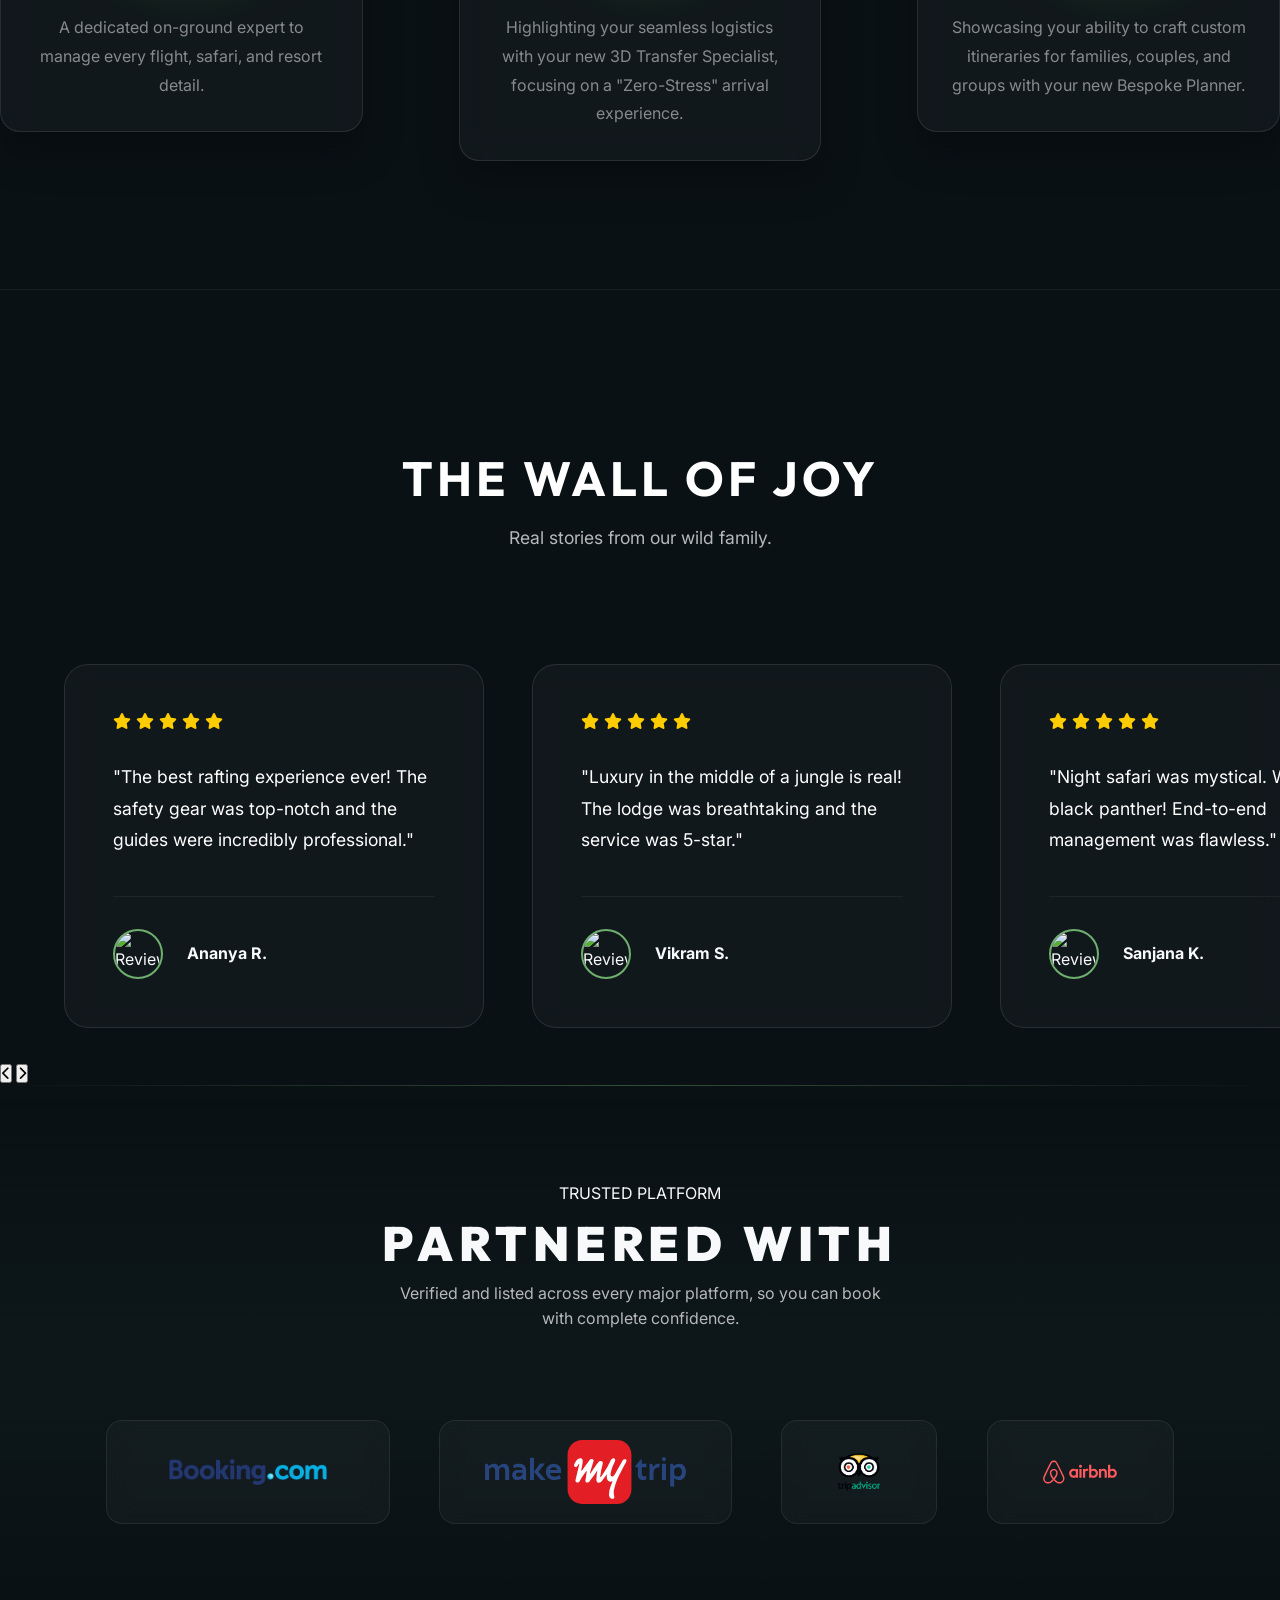
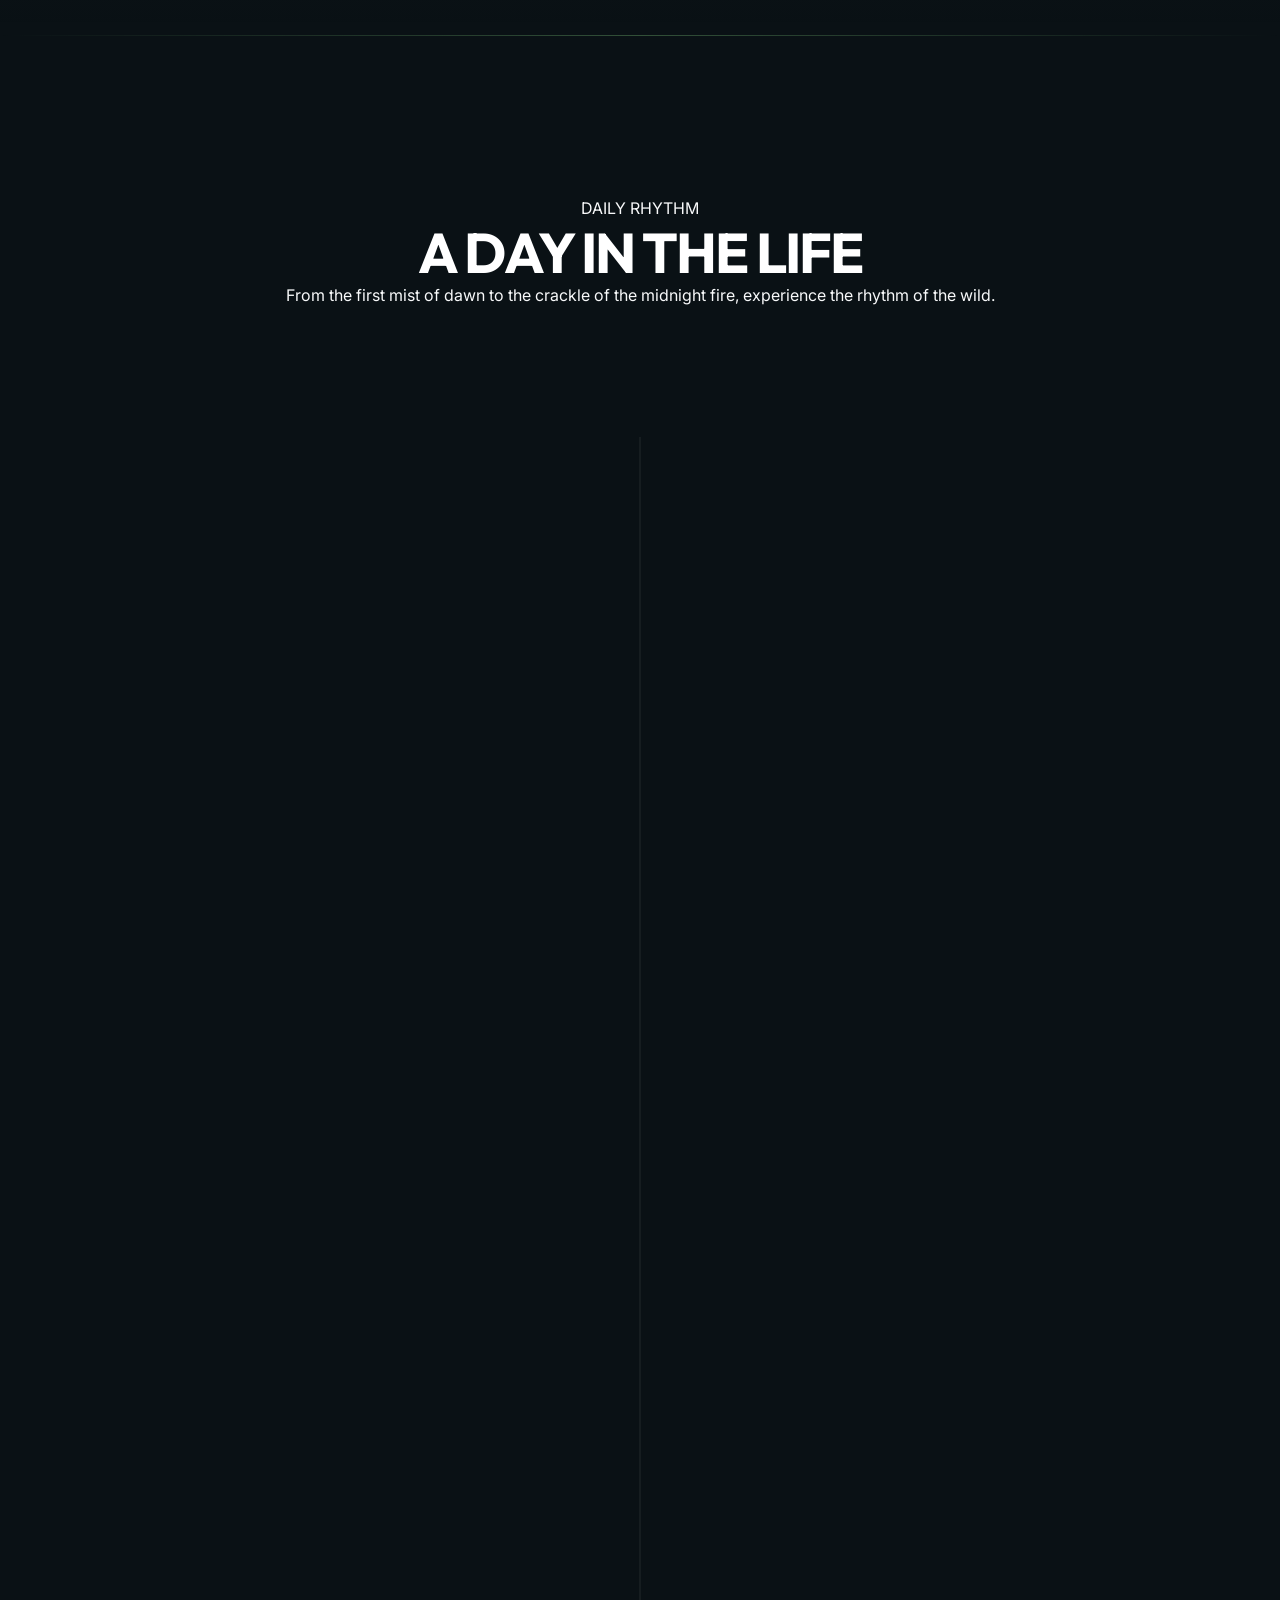
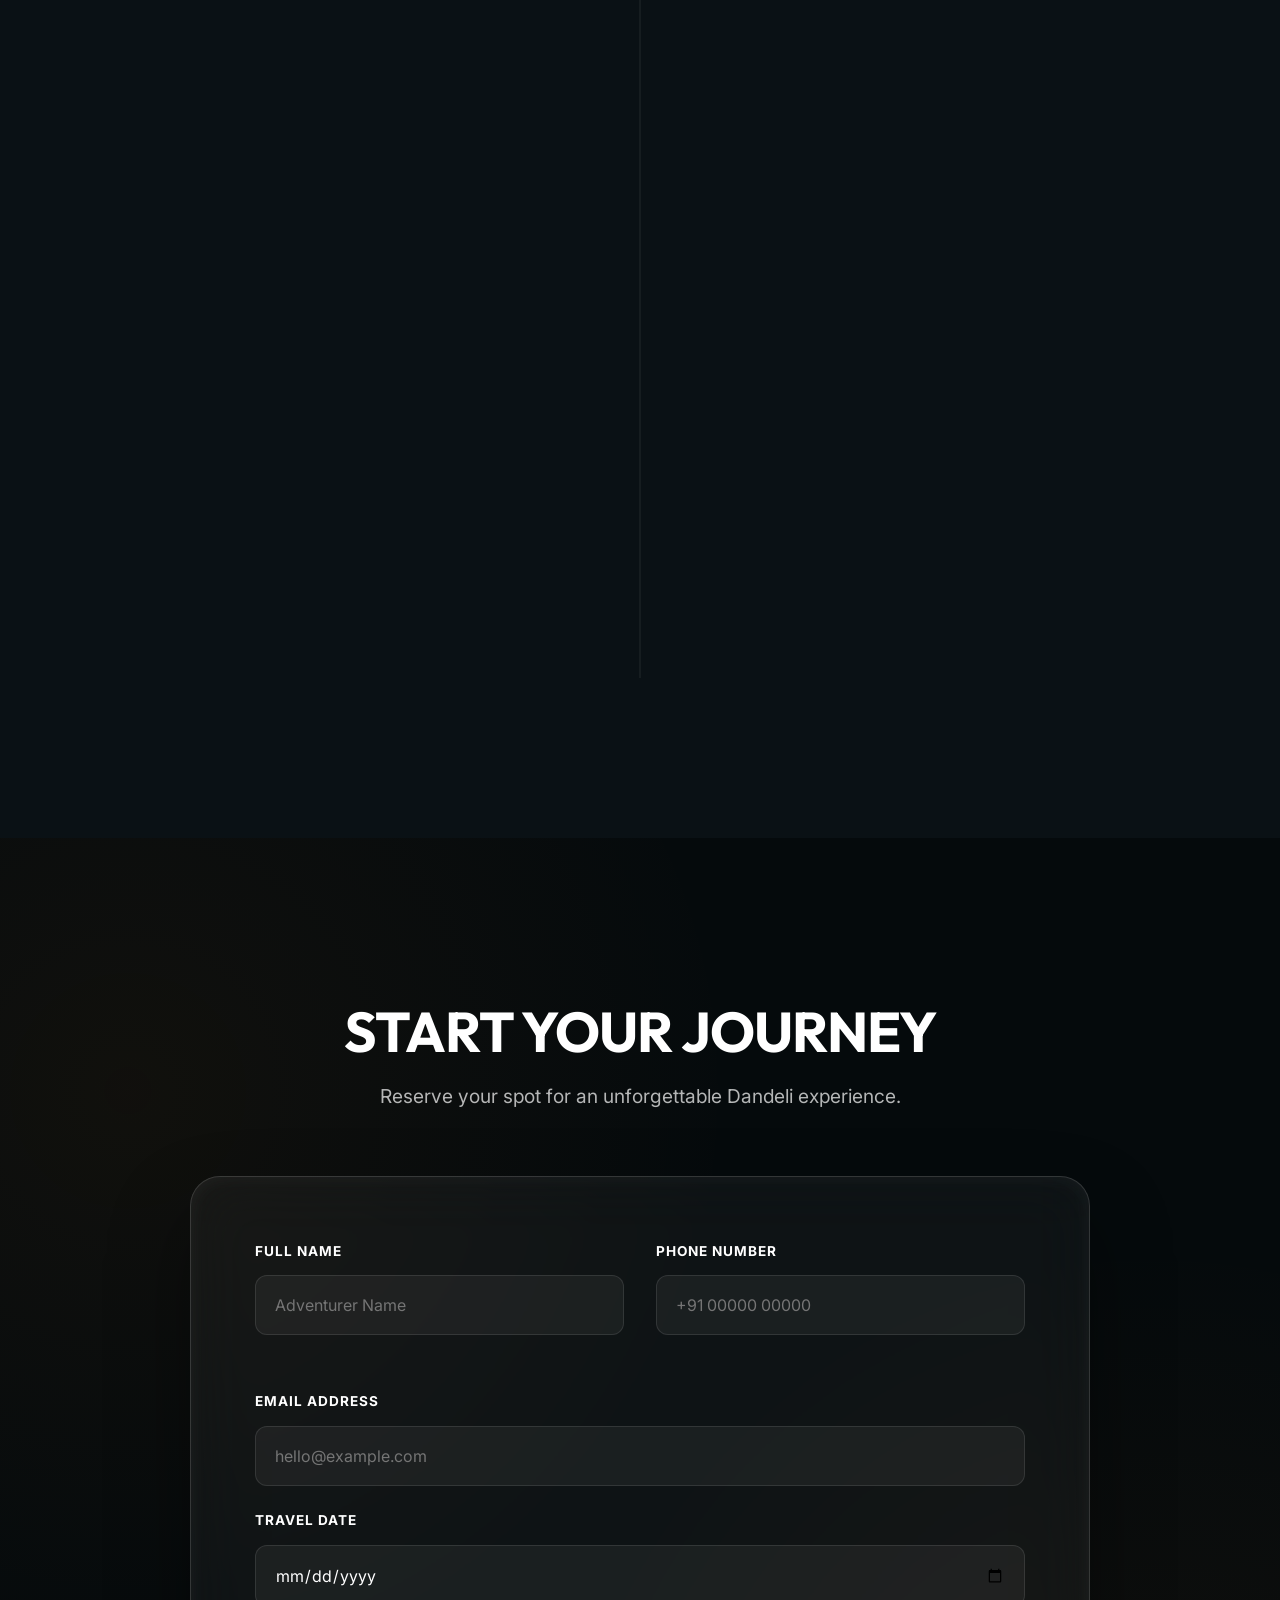
==== commit f21f5b13: "refactor: remove WhatsApp chat widget script from index.html" ====
--- a/index.html
+++ b/index.html
@@ -1663,44 +1663,4 @@
 
 </body>
 
-</html> } else {
-bubble.classList.add('open');
-badge.style.display = 'none'; // hide the red notification dot
-// Stagger messages appearing
-setTimeout(() => document.getElementById('wa-msg-1').classList.add('visible'), 200);
-setTimeout(() => document.getElementById('wa-msg-2').classList.add('visible'), 700);
-}
-}
-
-function waCloseBubble() {
-document.getElementById('wa-chat-bubble').classList.remove('open');
-}
-
-// Working hours detection (IST = UTC+5:30, 9AM-9PM)
-(function waCheckHours() {
-const now = new Date();
-const istOffset = 5.5 * 60; // minutes
-const utc = now.getTime() + now.getTimezoneOffset() * 60000;
-const ist = new Date(utc + istOffset * 60000);
-const hour = ist.getHours();
-const dot = document.getElementById('wa-status-dot');
-const label = document.getElementById('wa-status-label');
-const isOnline = hour >= 9 && hour < 21; dot.classList.add(isOnline ? 'online' : 'offline' ); label.textContent=isOnline
-    ? '🟢 Online now' : '' ; })(); // Auto-open bubble after 3s on first visit (function waAutoOpen() { if
-    (!sessionStorage.getItem('wa_opened')) { sessionStorage.setItem('wa_opened', '1' ); // First-visit wave on button
-    const btn=document.getElementById('wa-main-btn'); btn.classList.add('first-visit-wave');
-    btn.addEventListener('animationend', ()=> btn.classList.remove('first-visit-wave'));
-    // Auto-open popup after 3s
-    setTimeout(() => {
-    const bubble = document.getElementById('wa-chat-bubble');
-    bubble.classList.add('open');
-    setTimeout(() => document.getElementById('wa-msg-1').classList.add('visible'), 300);
-    setTimeout(() => document.getElementById('wa-msg-2').classList.add('visible'), 900);
-    }, 3000);
-    }
-    })();
-    </script>
-
-    </body>
-
-    </html>+</html>
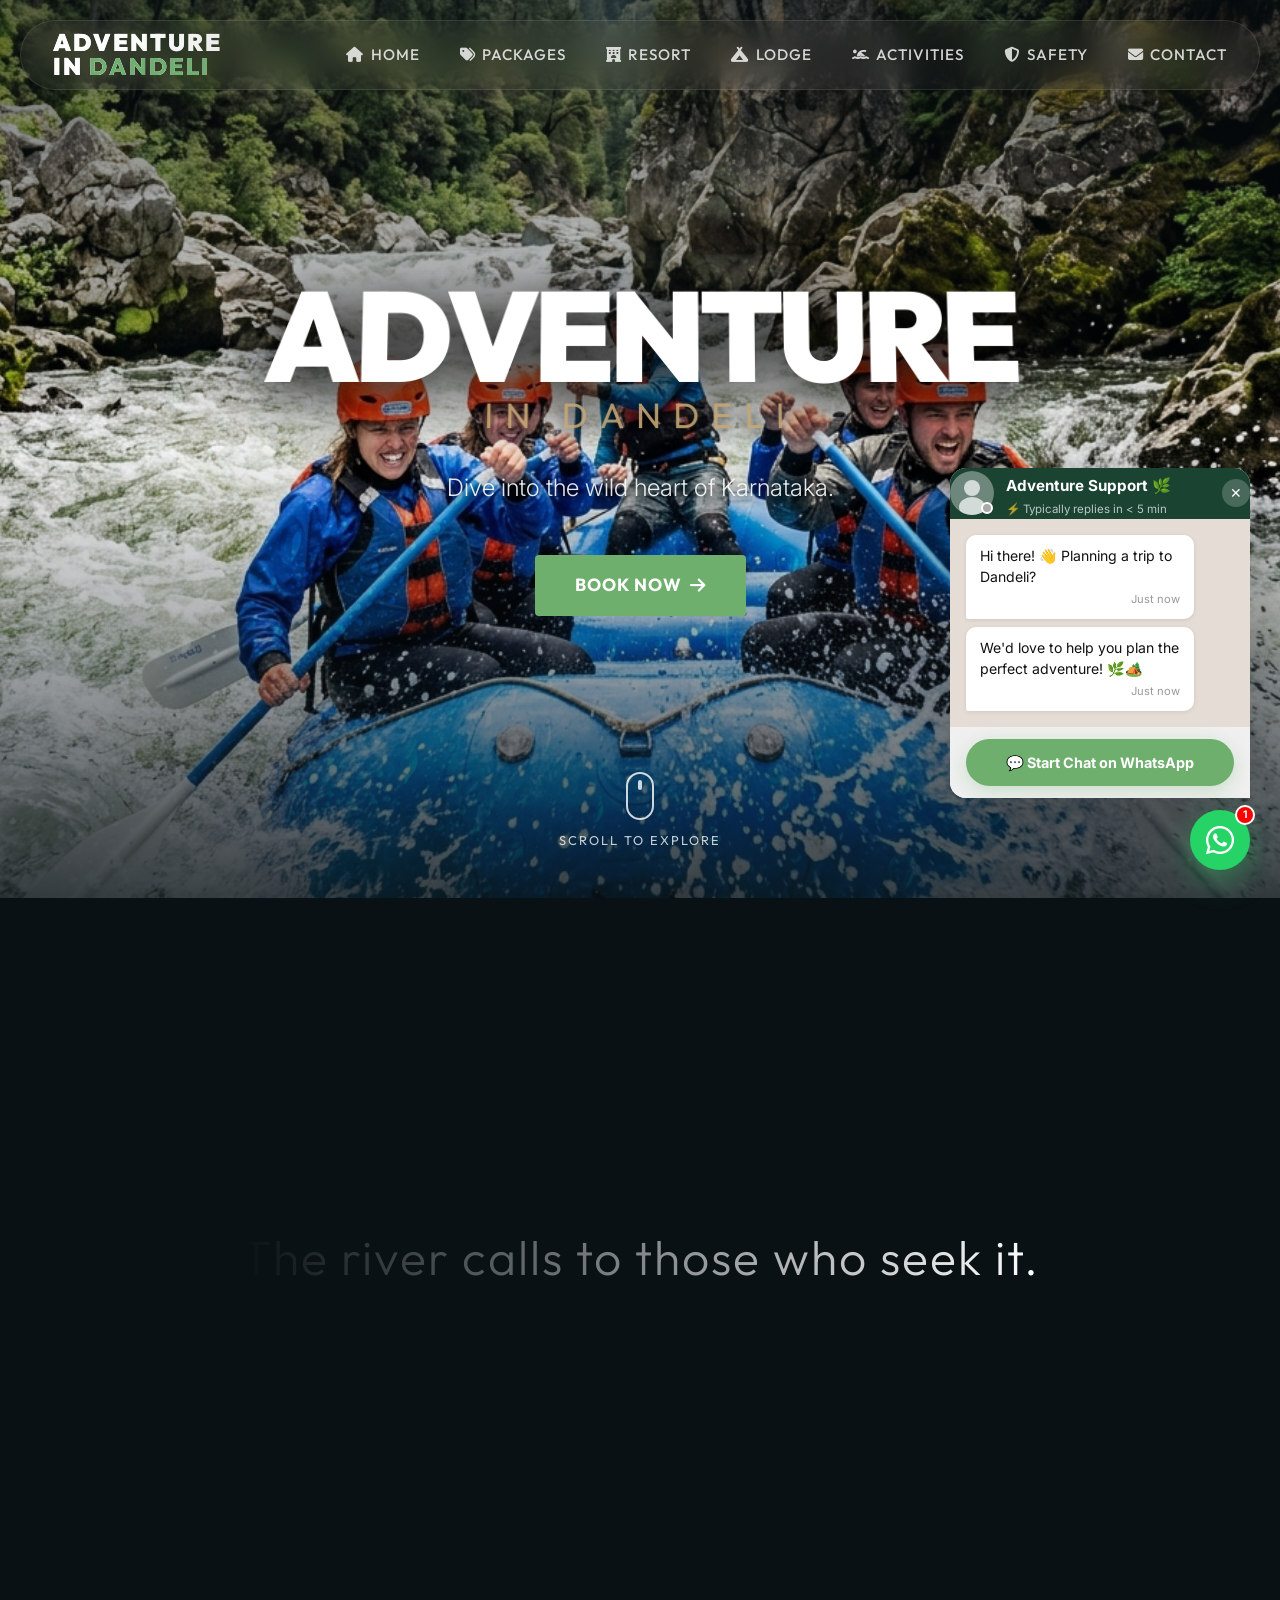
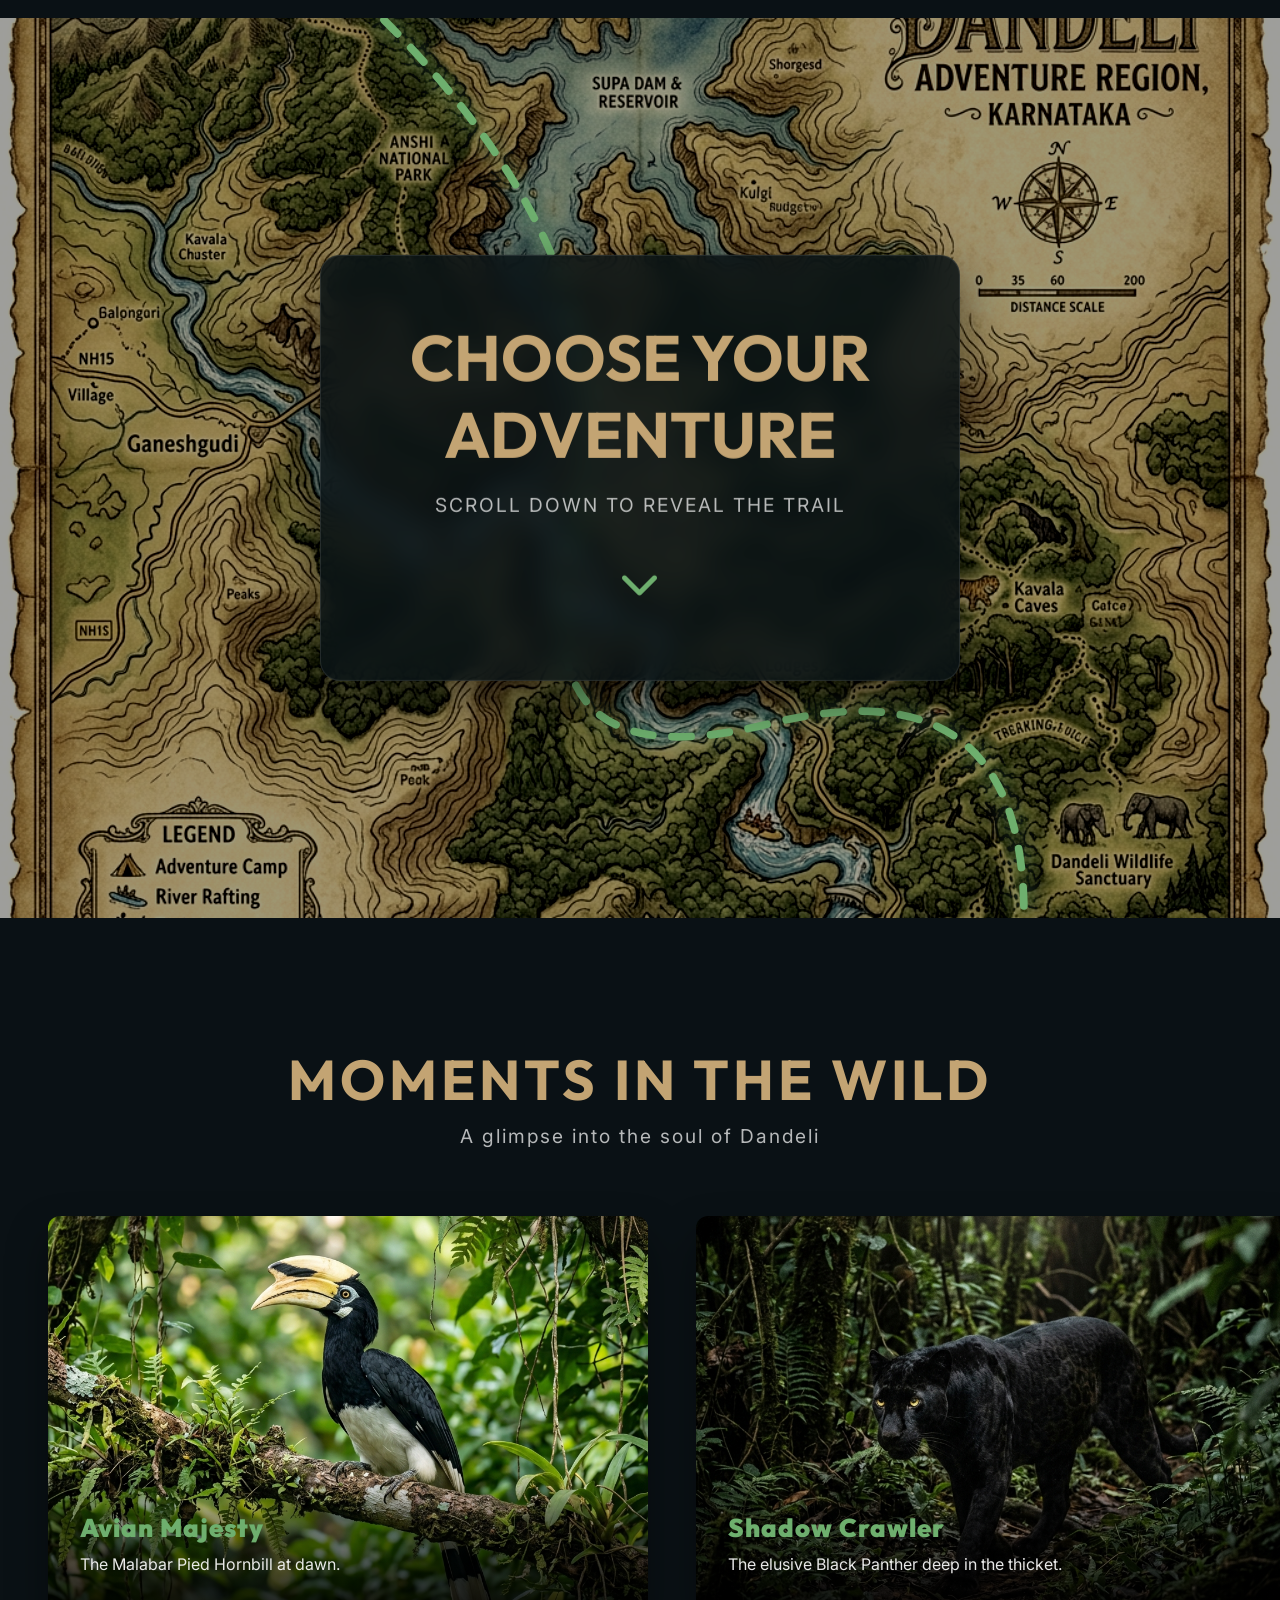
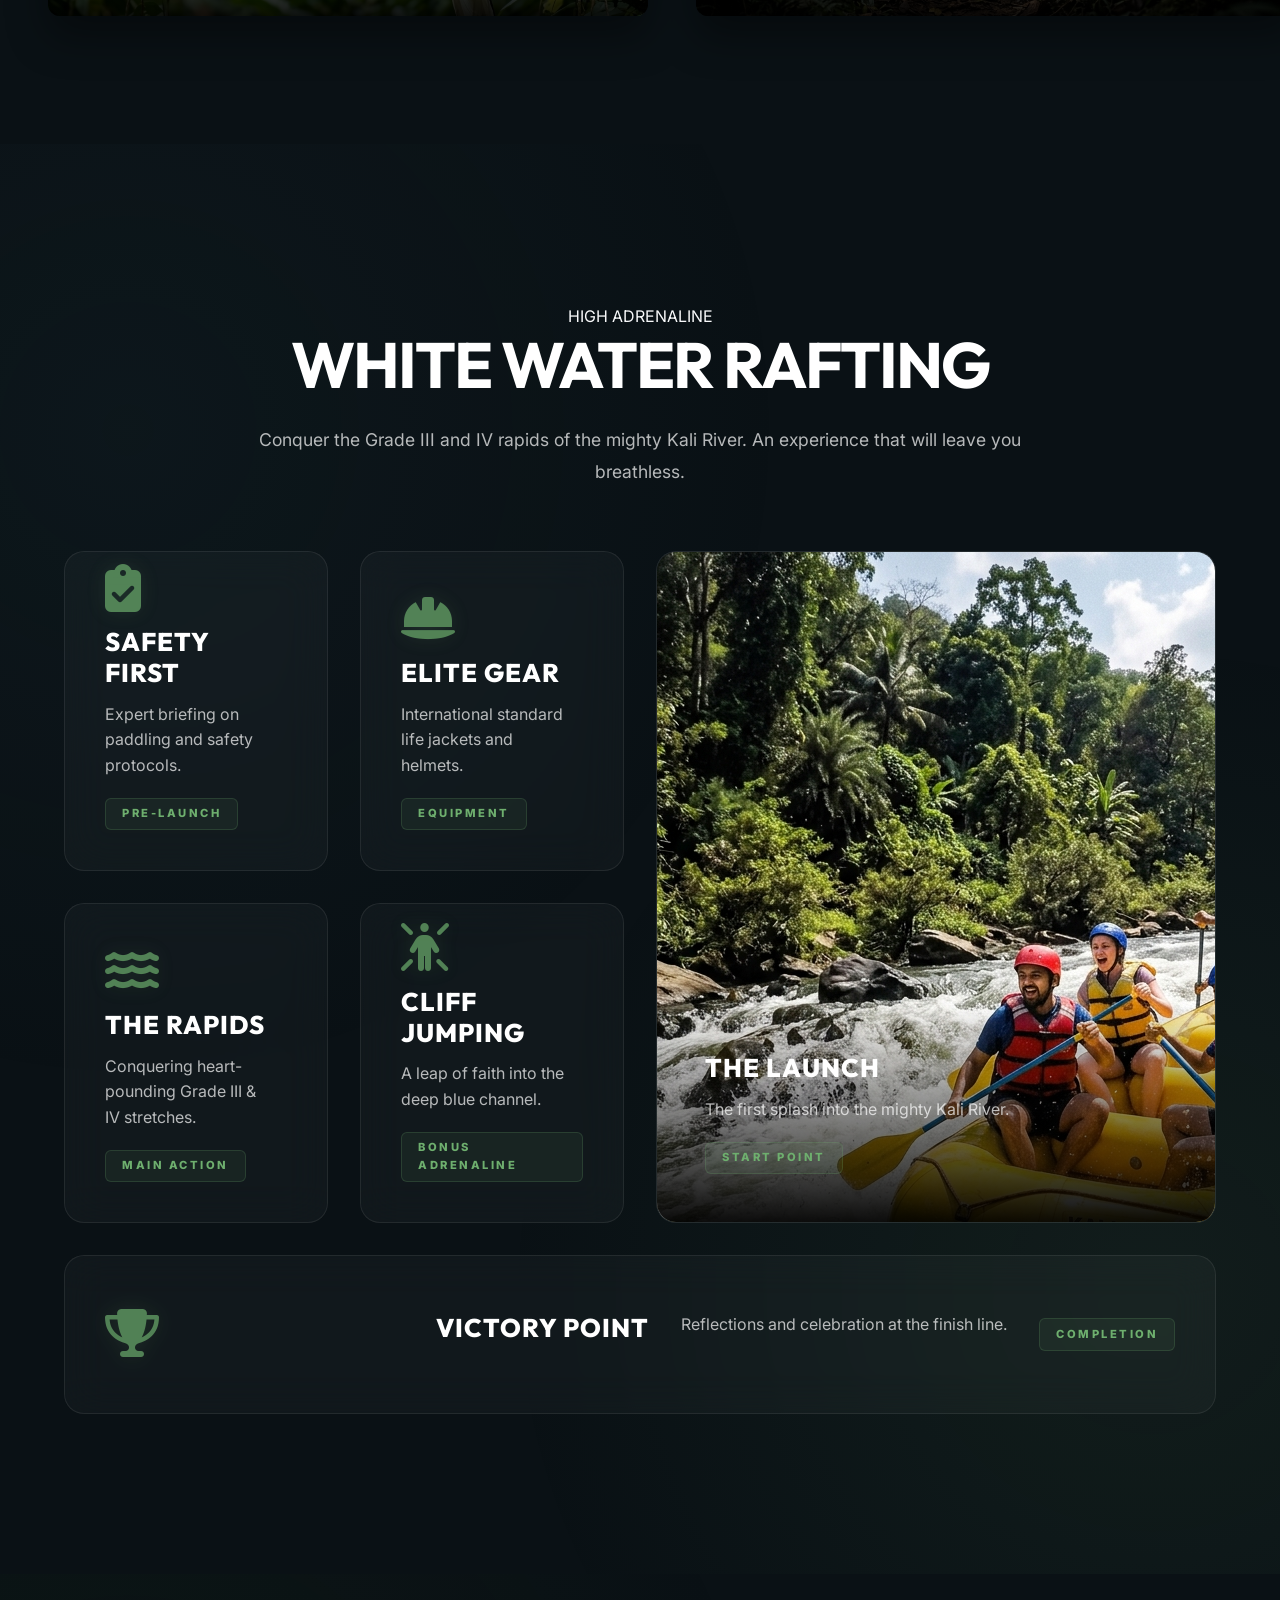
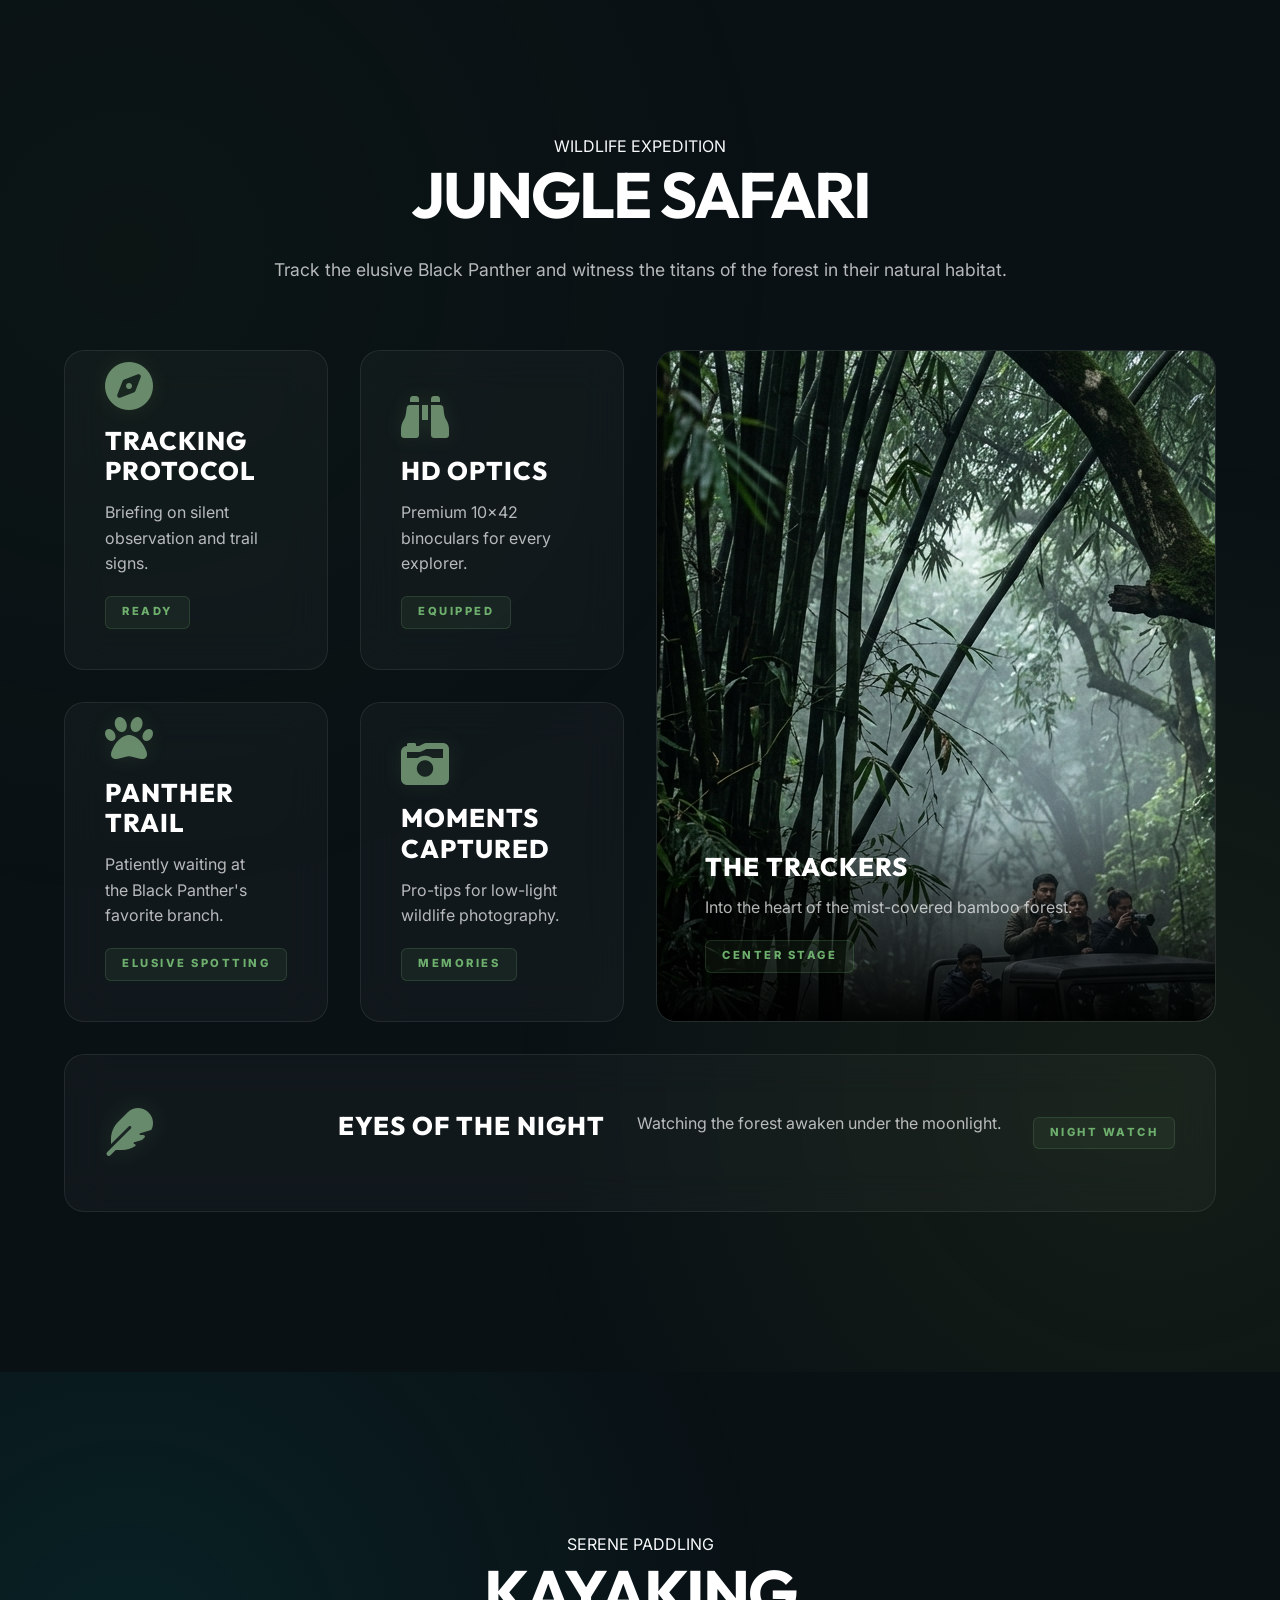
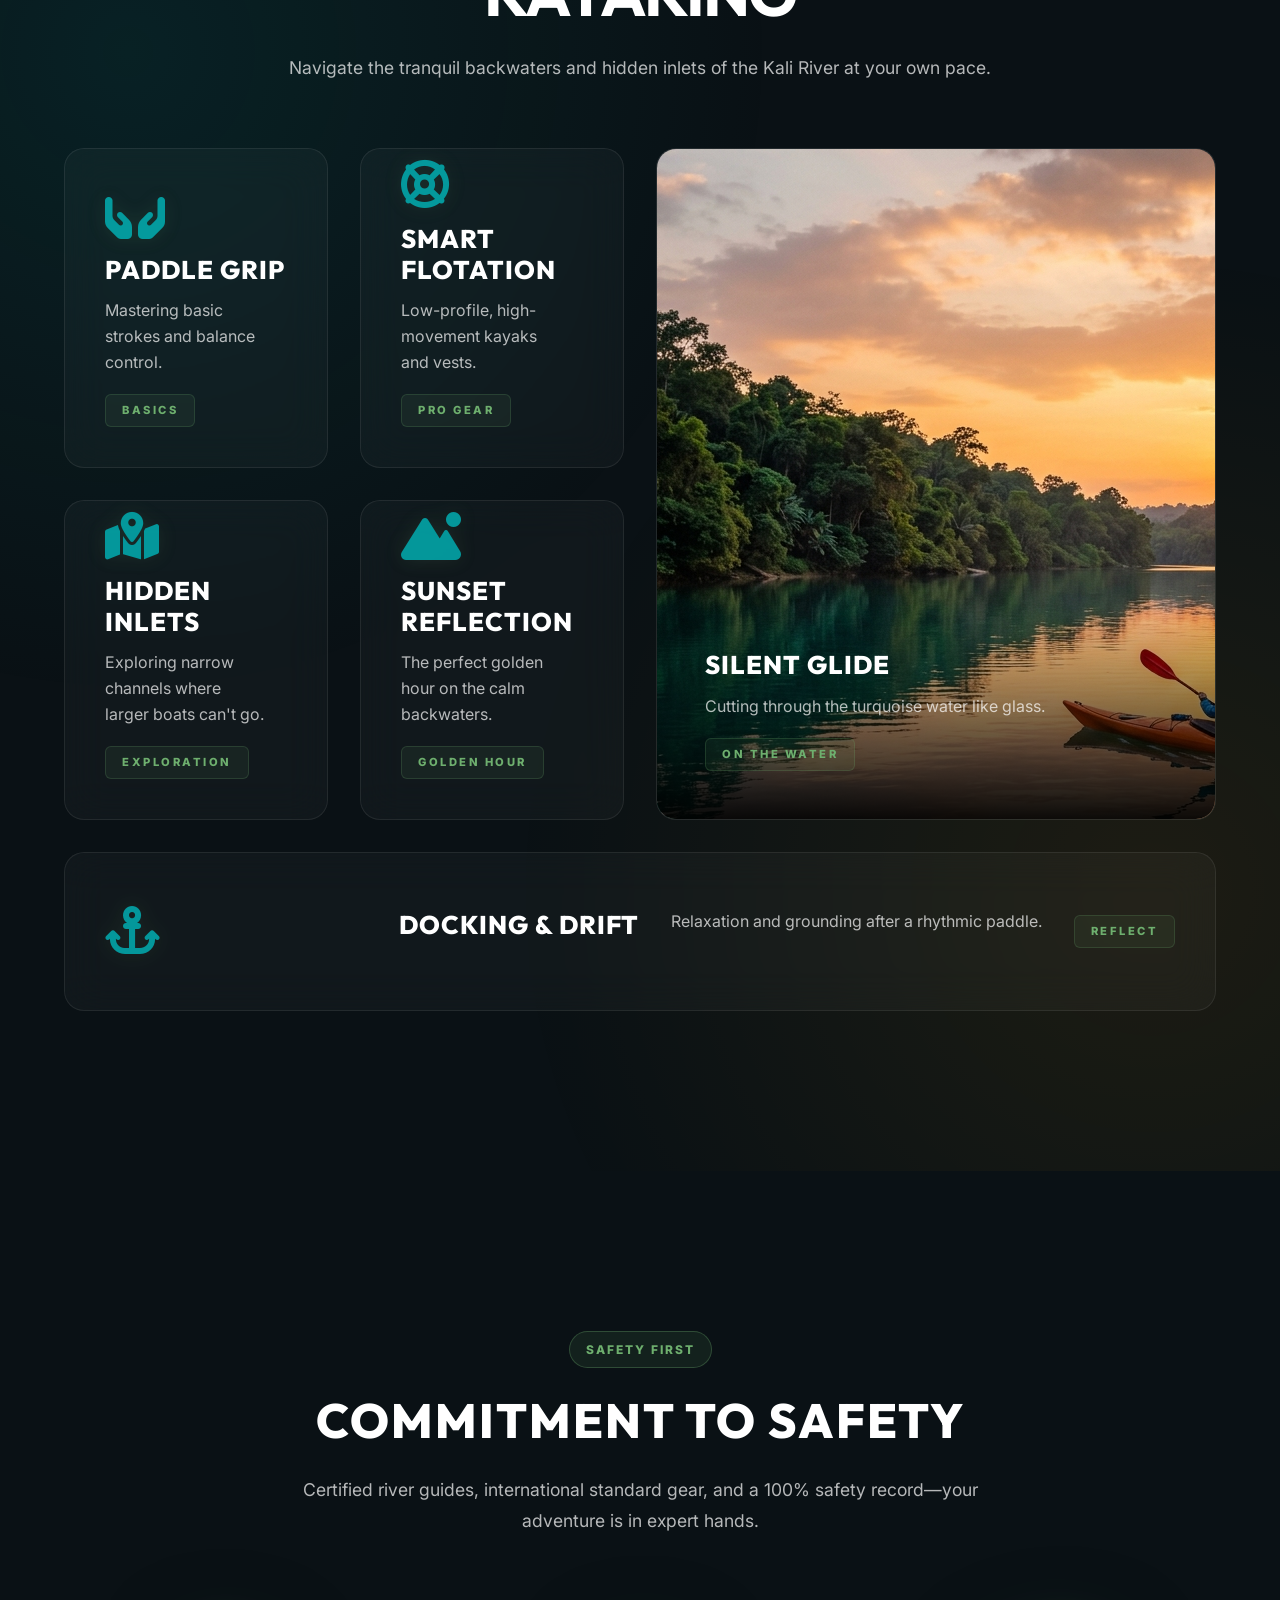
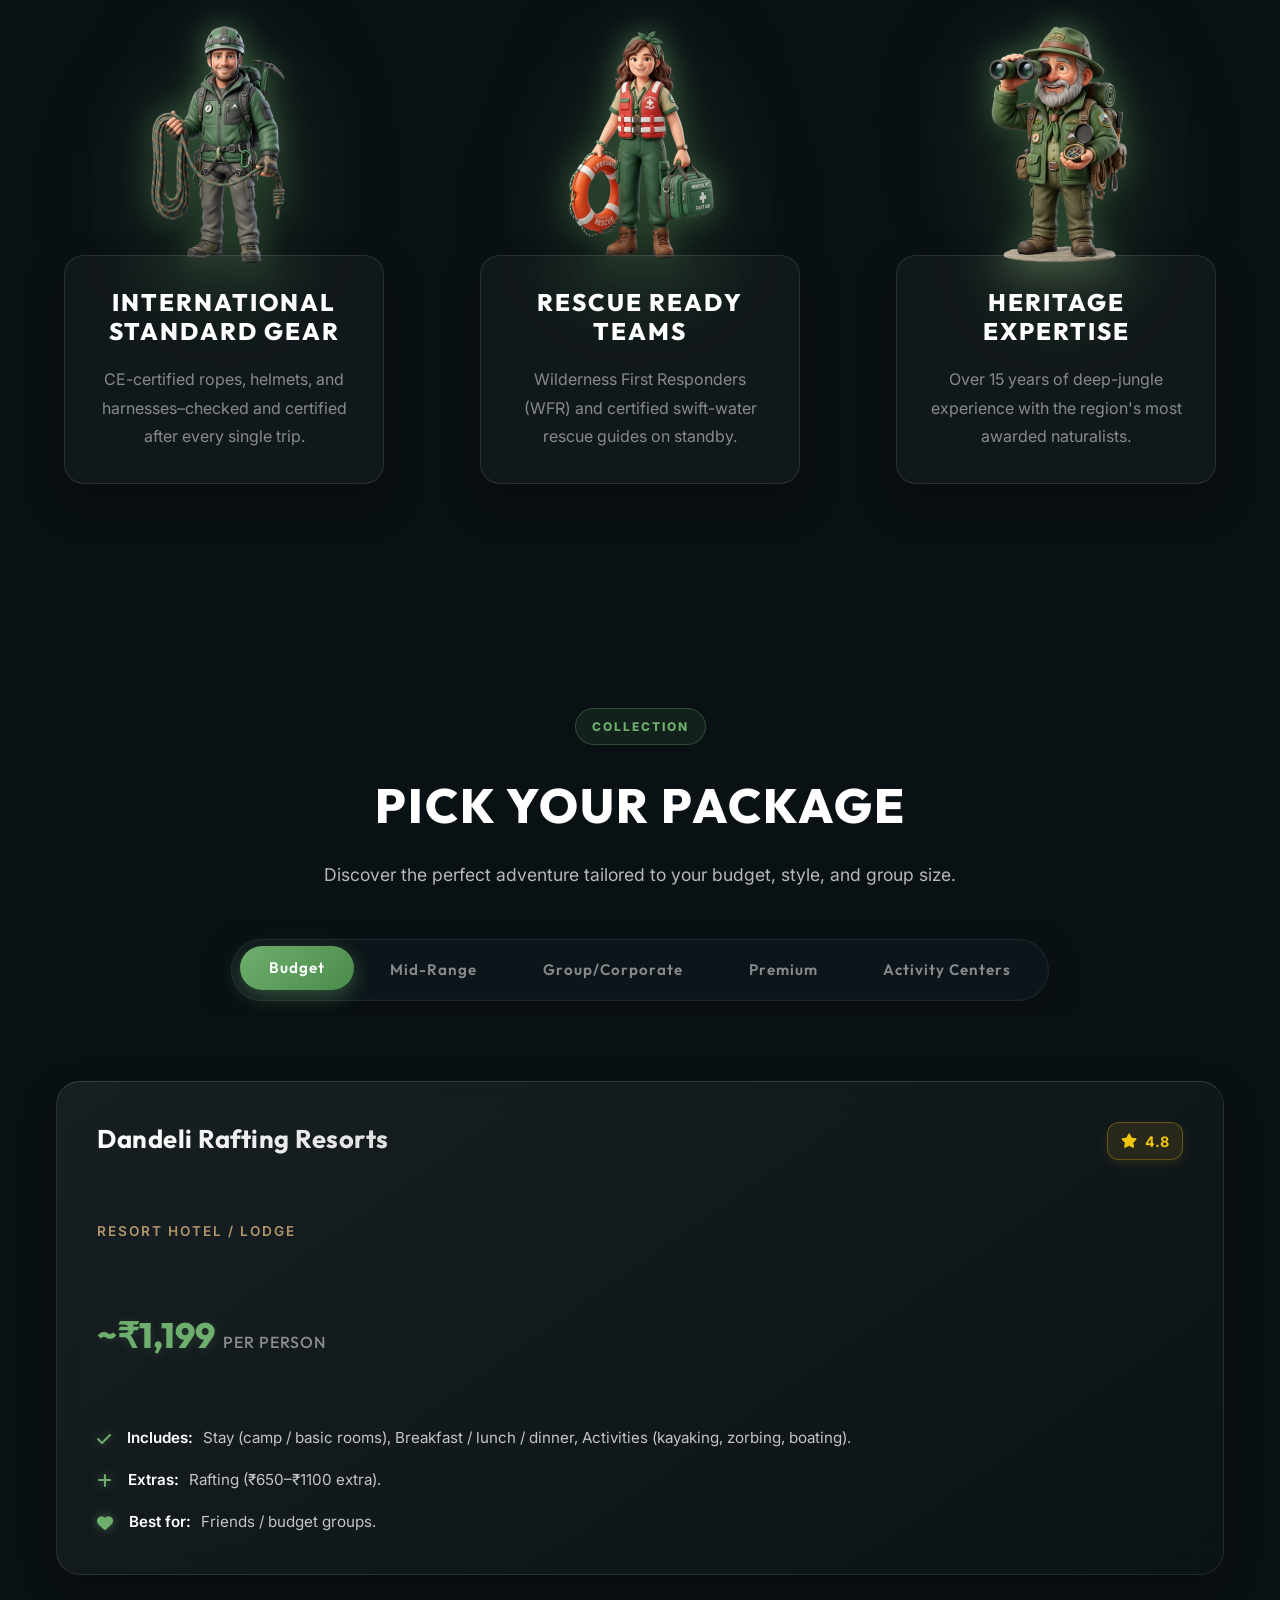
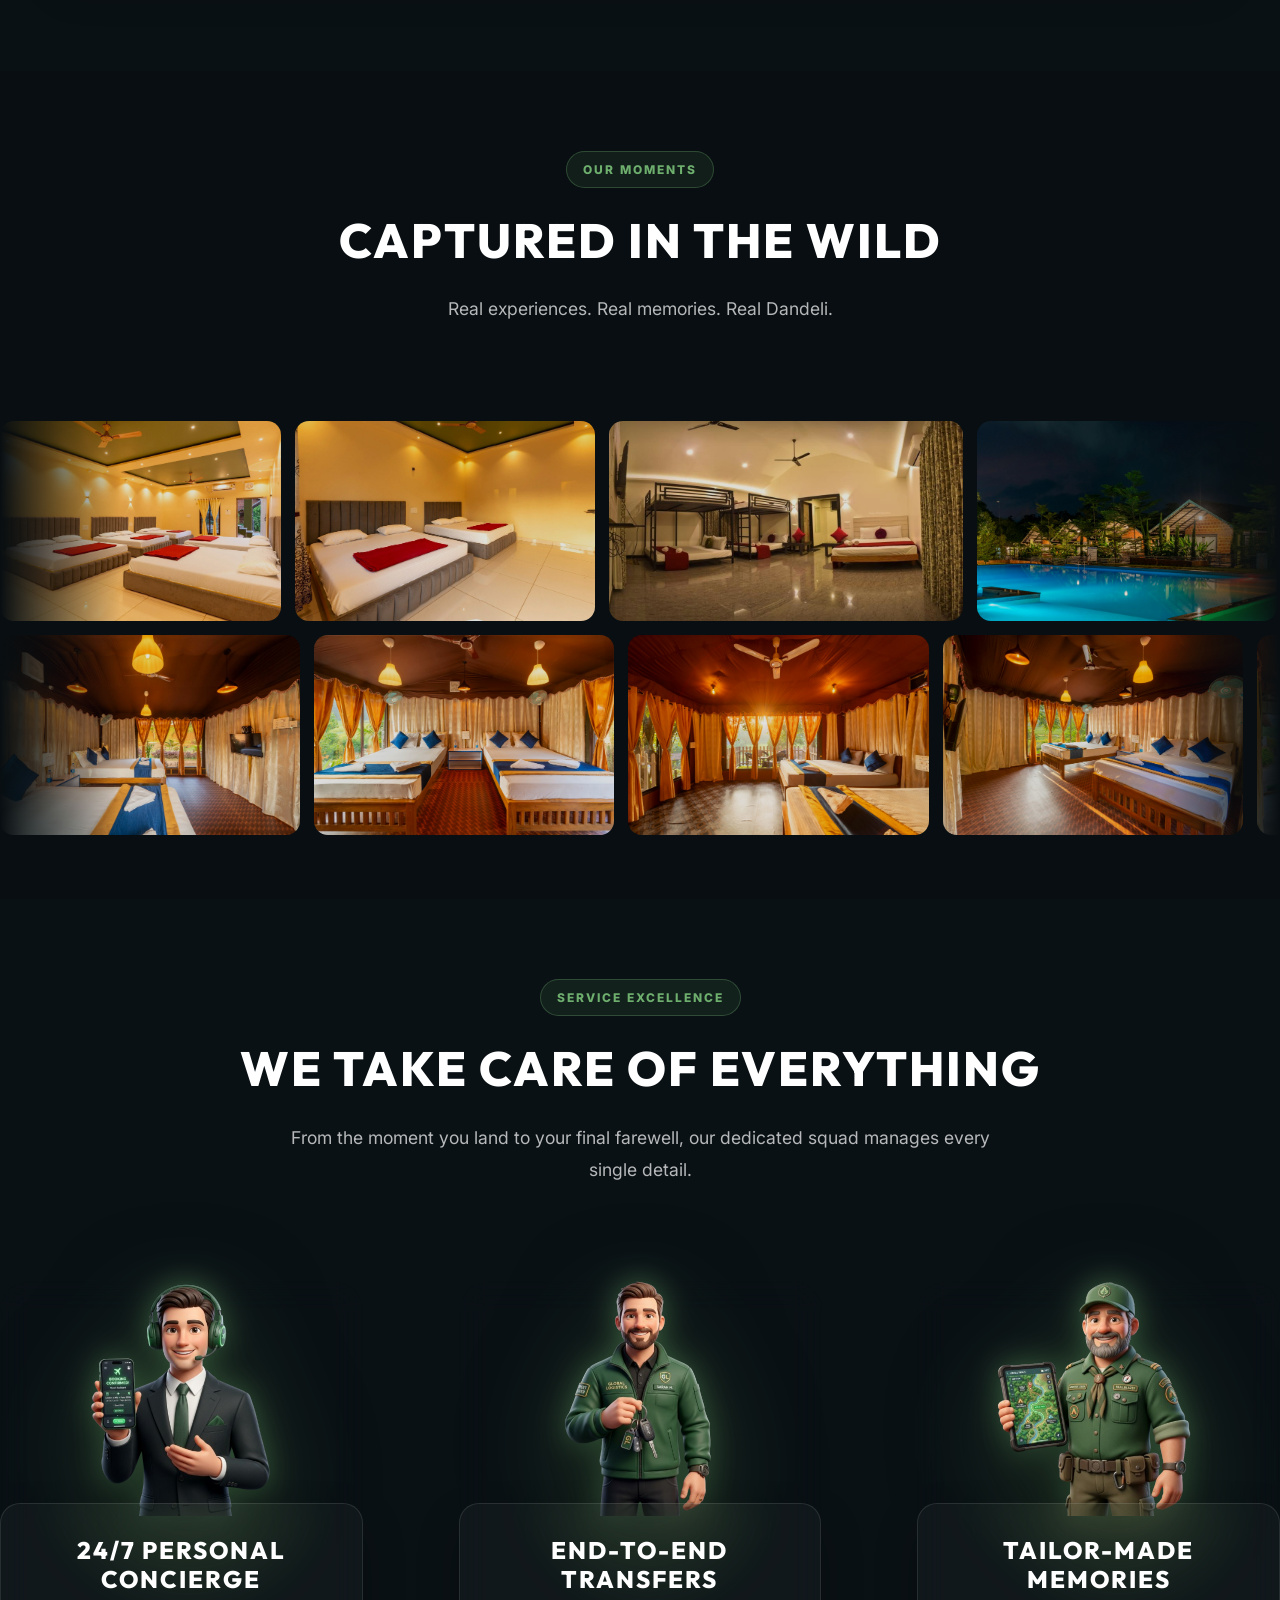
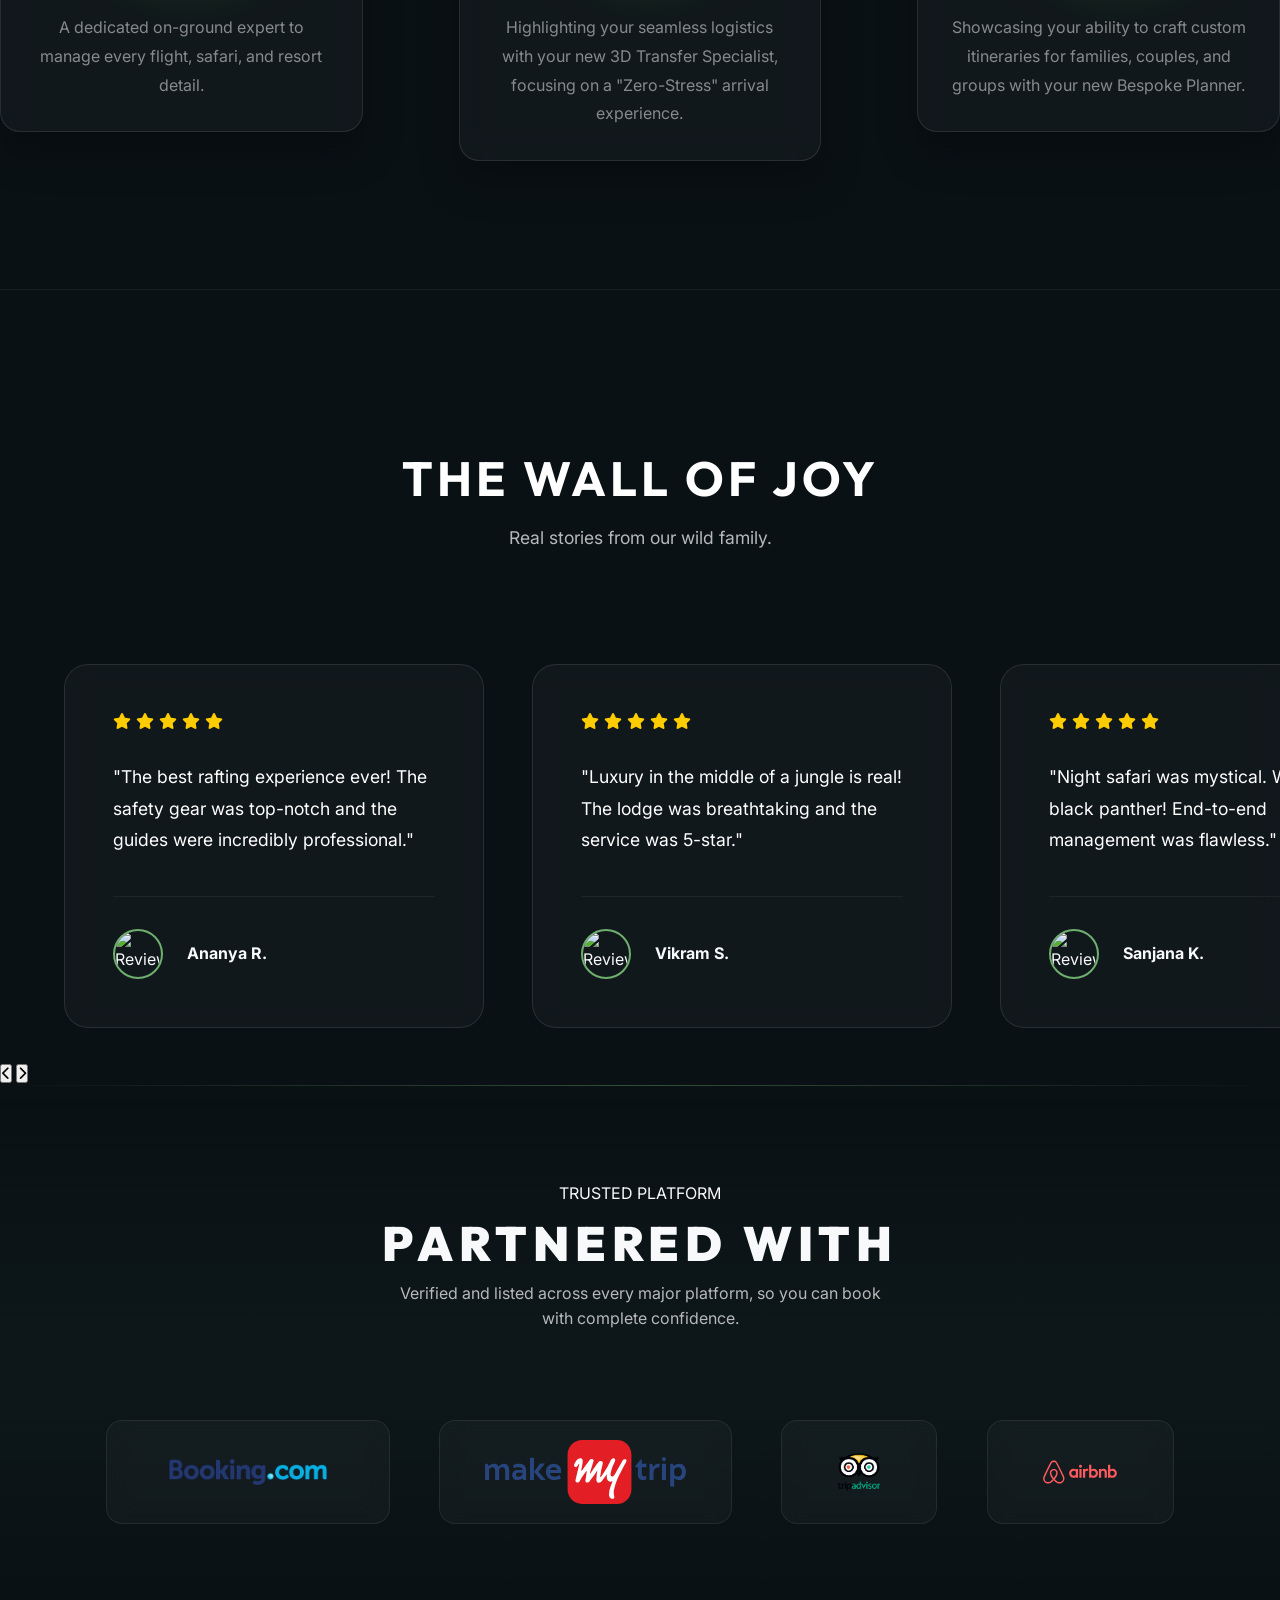
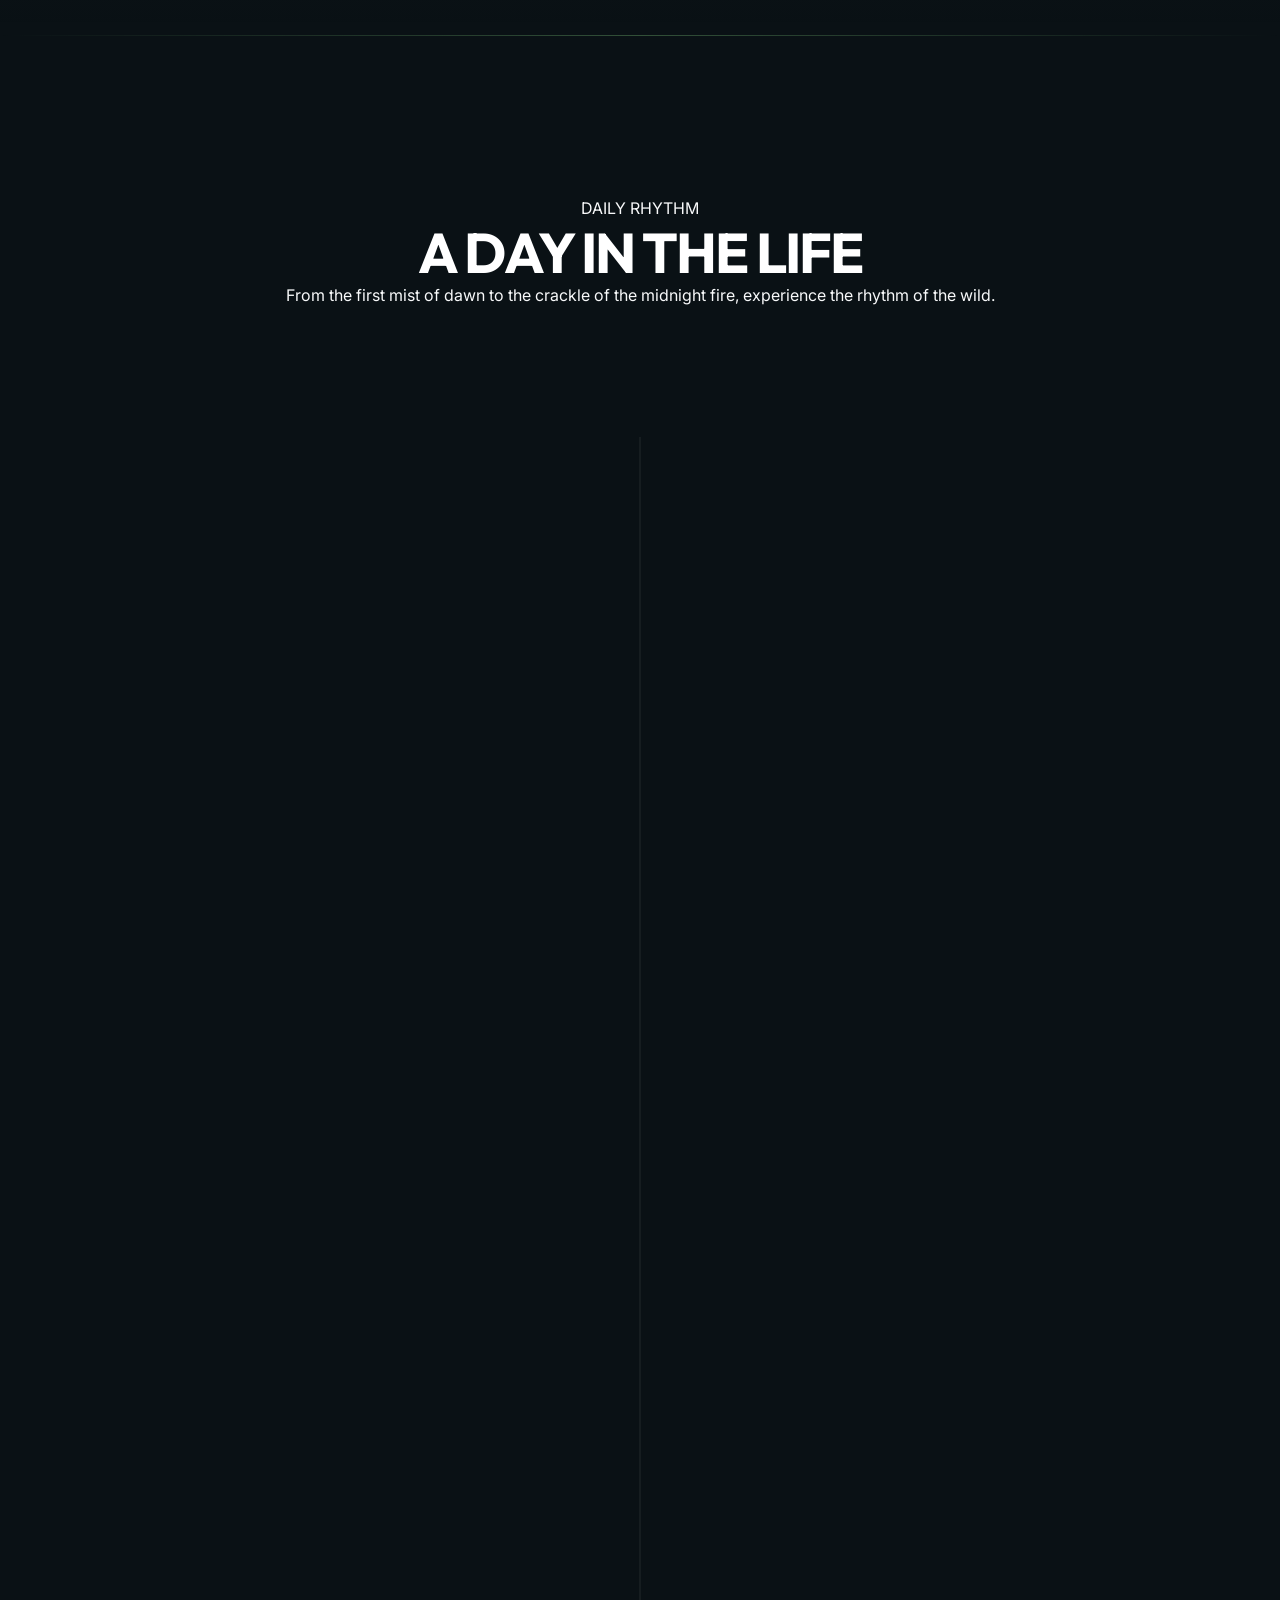
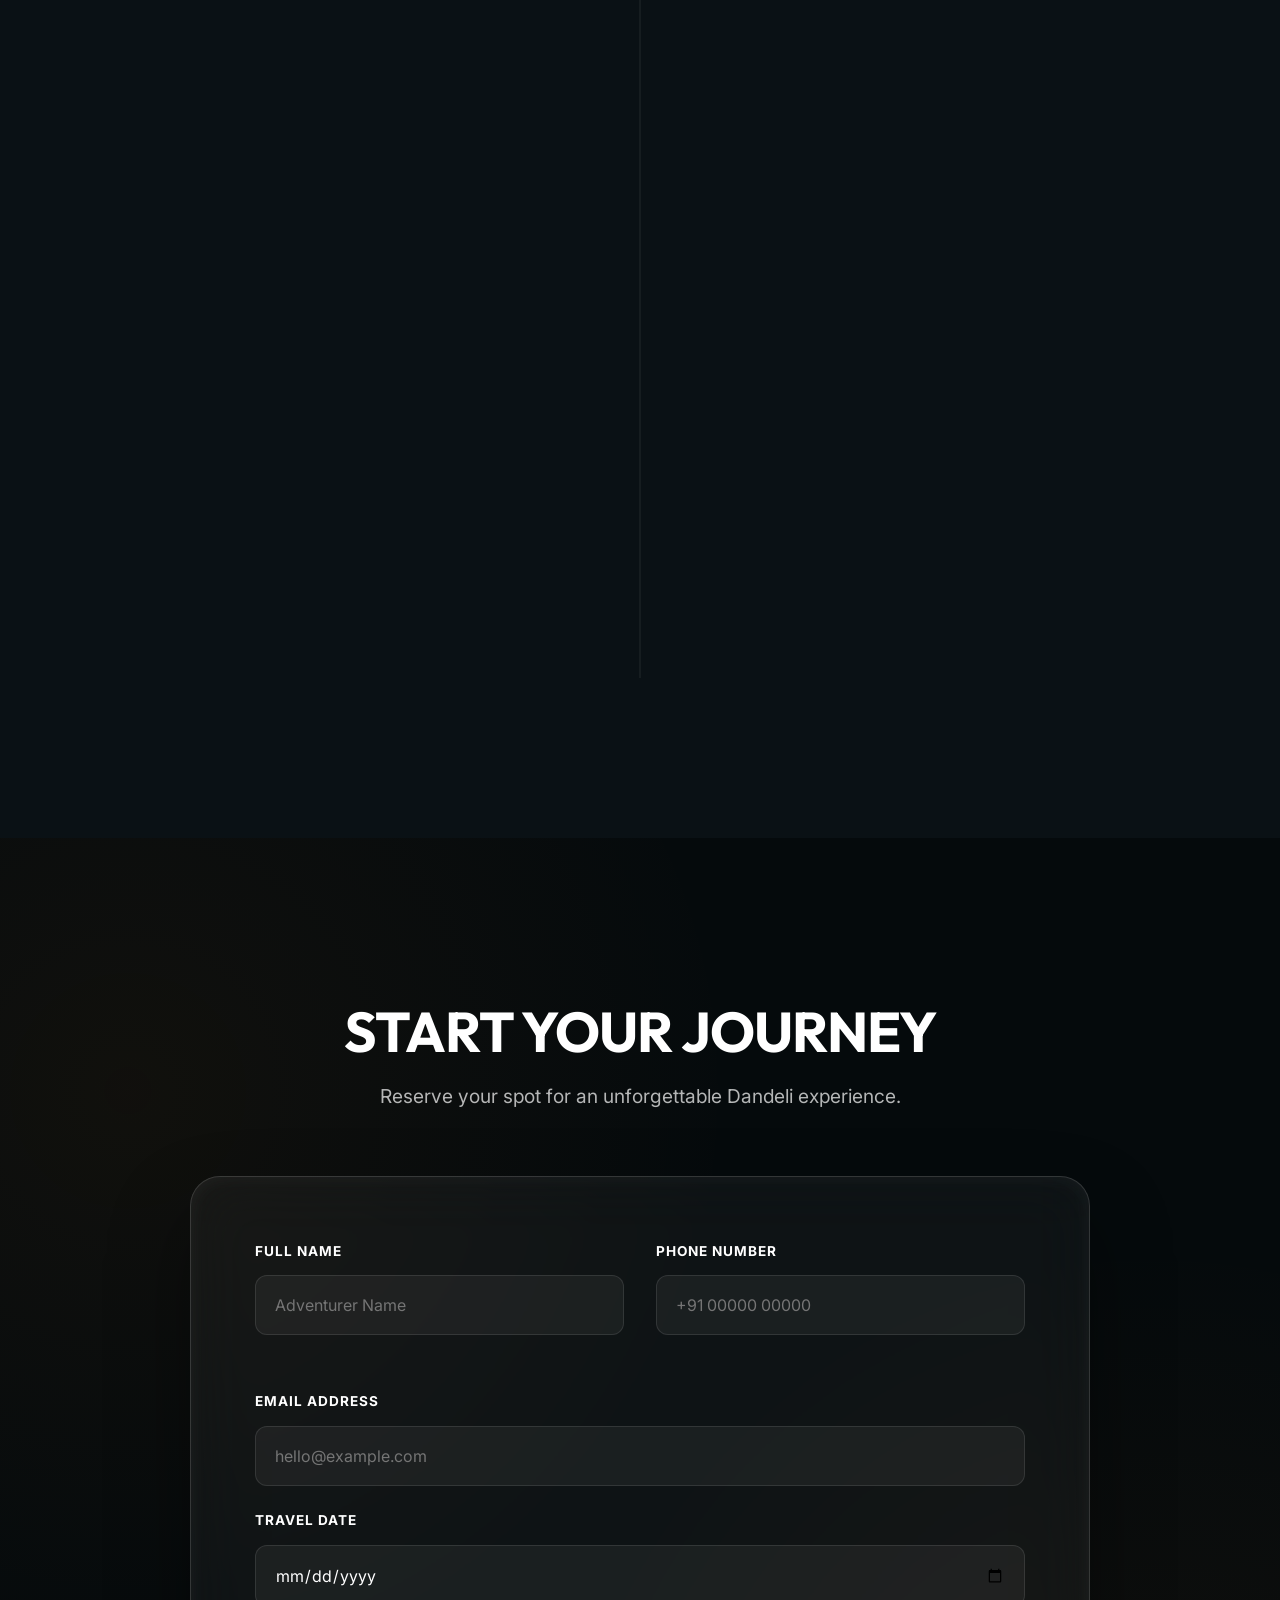
==== commit 0b2c7f9a: "fix: update contact address and add secondary phone number to footer" ====
--- a/index.html
+++ b/index.html
@@ -1457,9 +1457,8 @@
             <div class="footer-contact">
                 <h4>Contact Us</h4>
                 <ul>
-                    <li><i class="fa-solid fa-location-dot"></i> J.N Rd, near Bus Stand, opposite VRL Office, Dandeli,
-                        Karnataka</li>
-                    <li><i class="fa-solid fa-phone"></i> +91 90357 10186</li>
+                    <li><i class="fa-solid fa-location-dot"></i> JN road, near busstand, Dandeli, Karnataka</li>
+                    <li><i class="fa-solid fa-phone"></i> +91 90357 10186 | +91 99164 55551</li>
                     <li><i class="fa-solid fa-envelope"></i> booking@adventureindandeli.in</li>
                 </ul>
             </div>
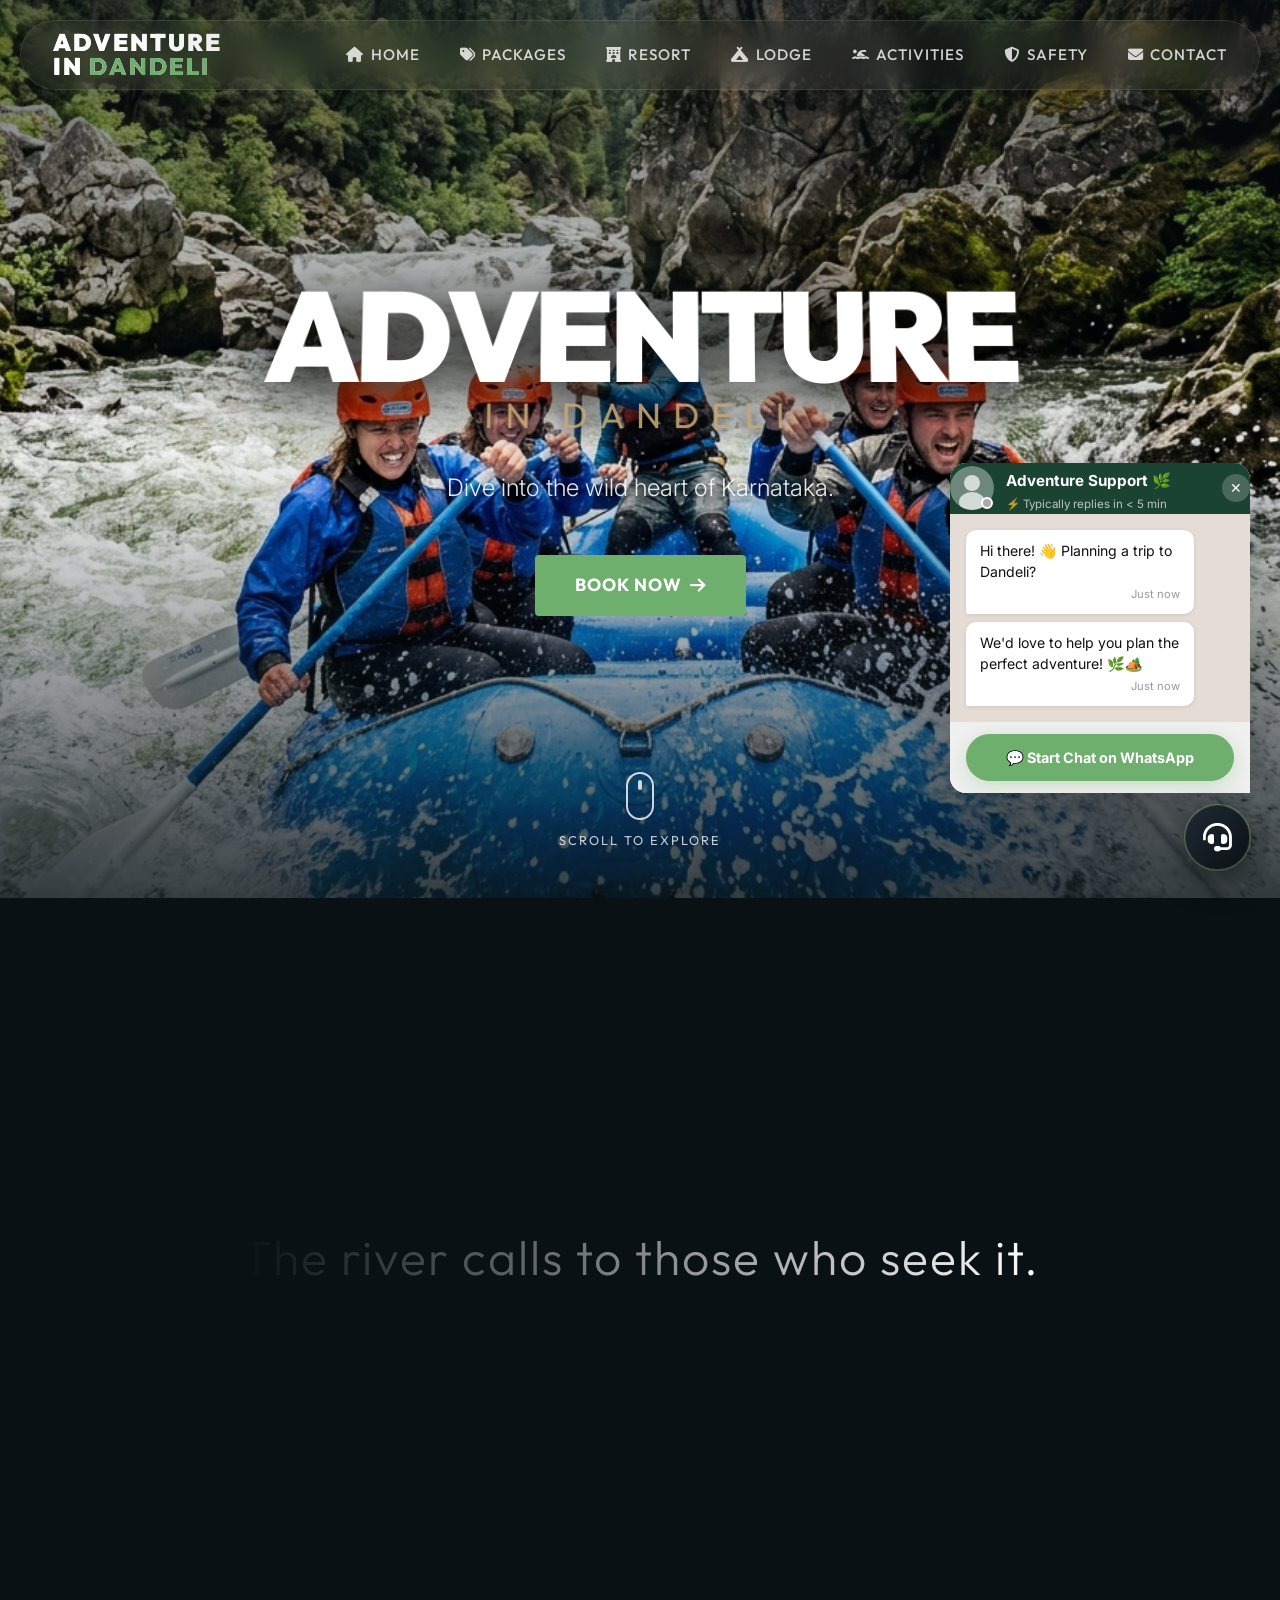
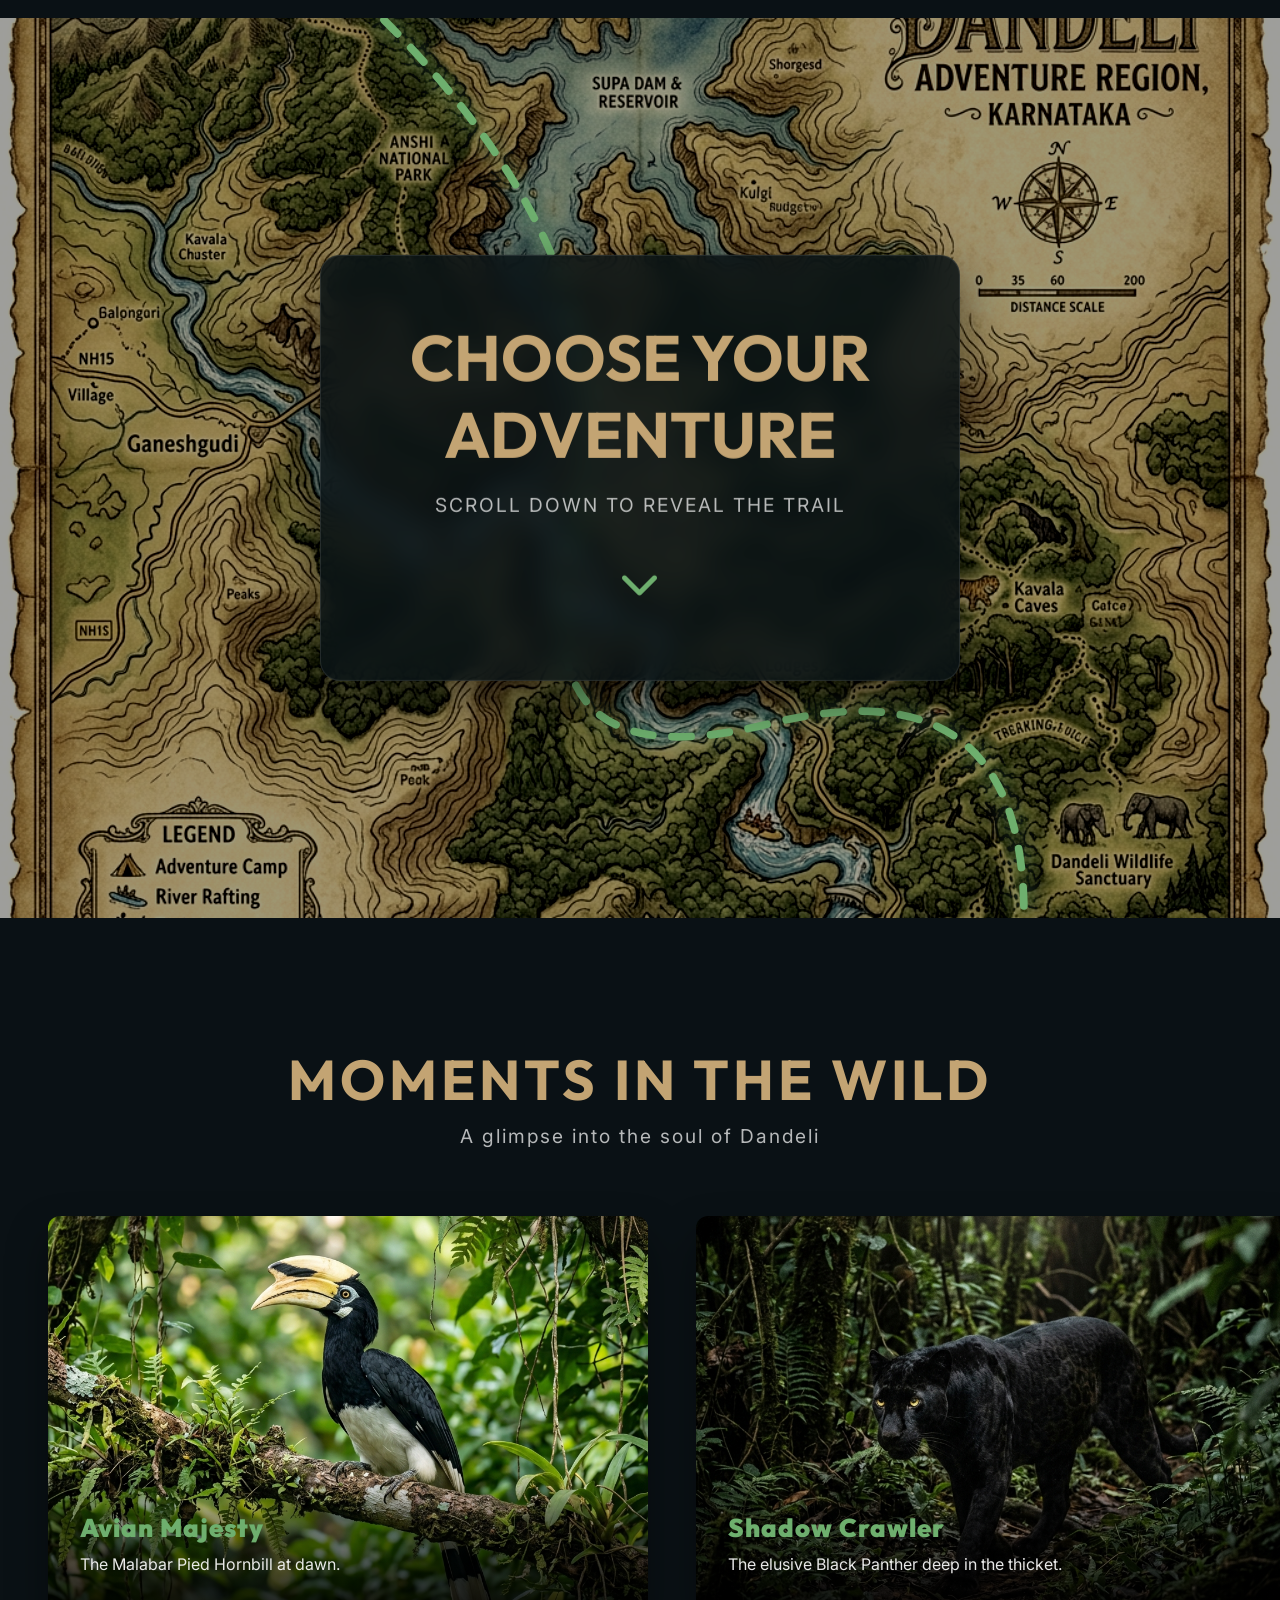
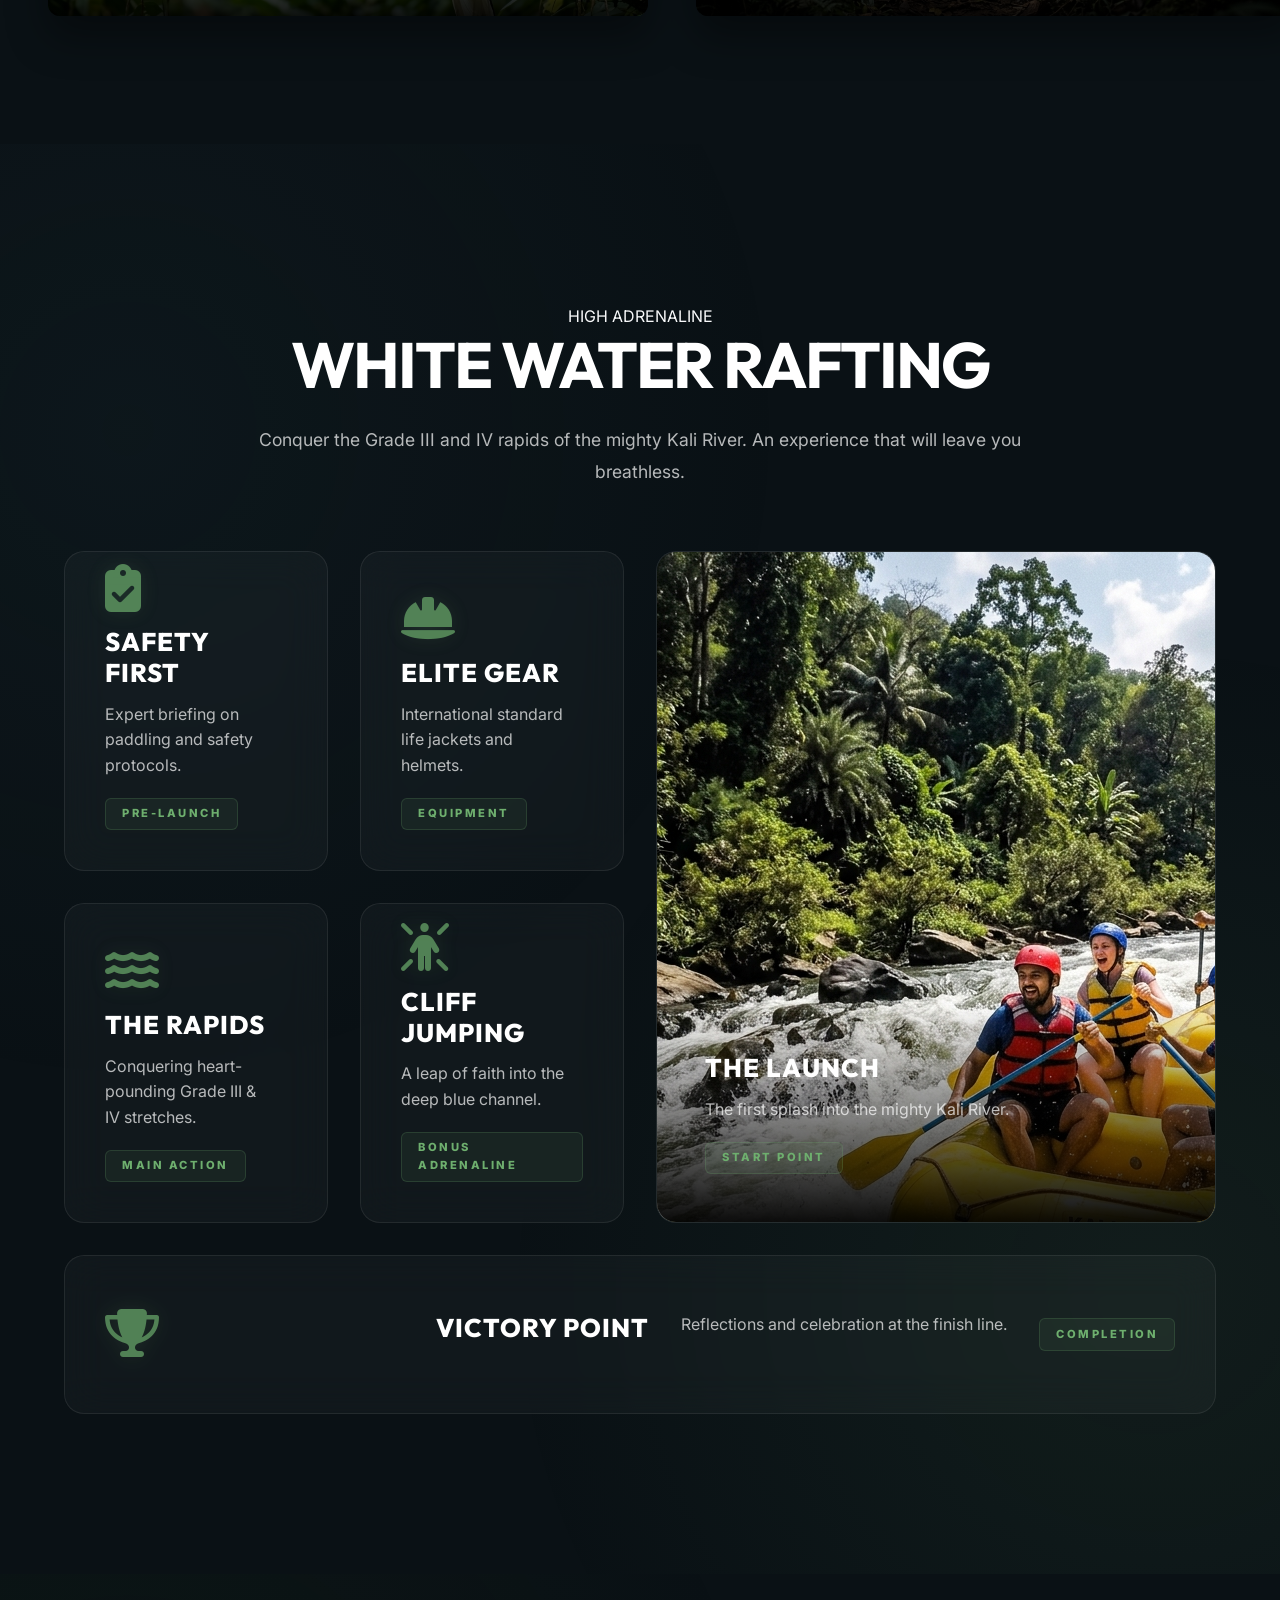
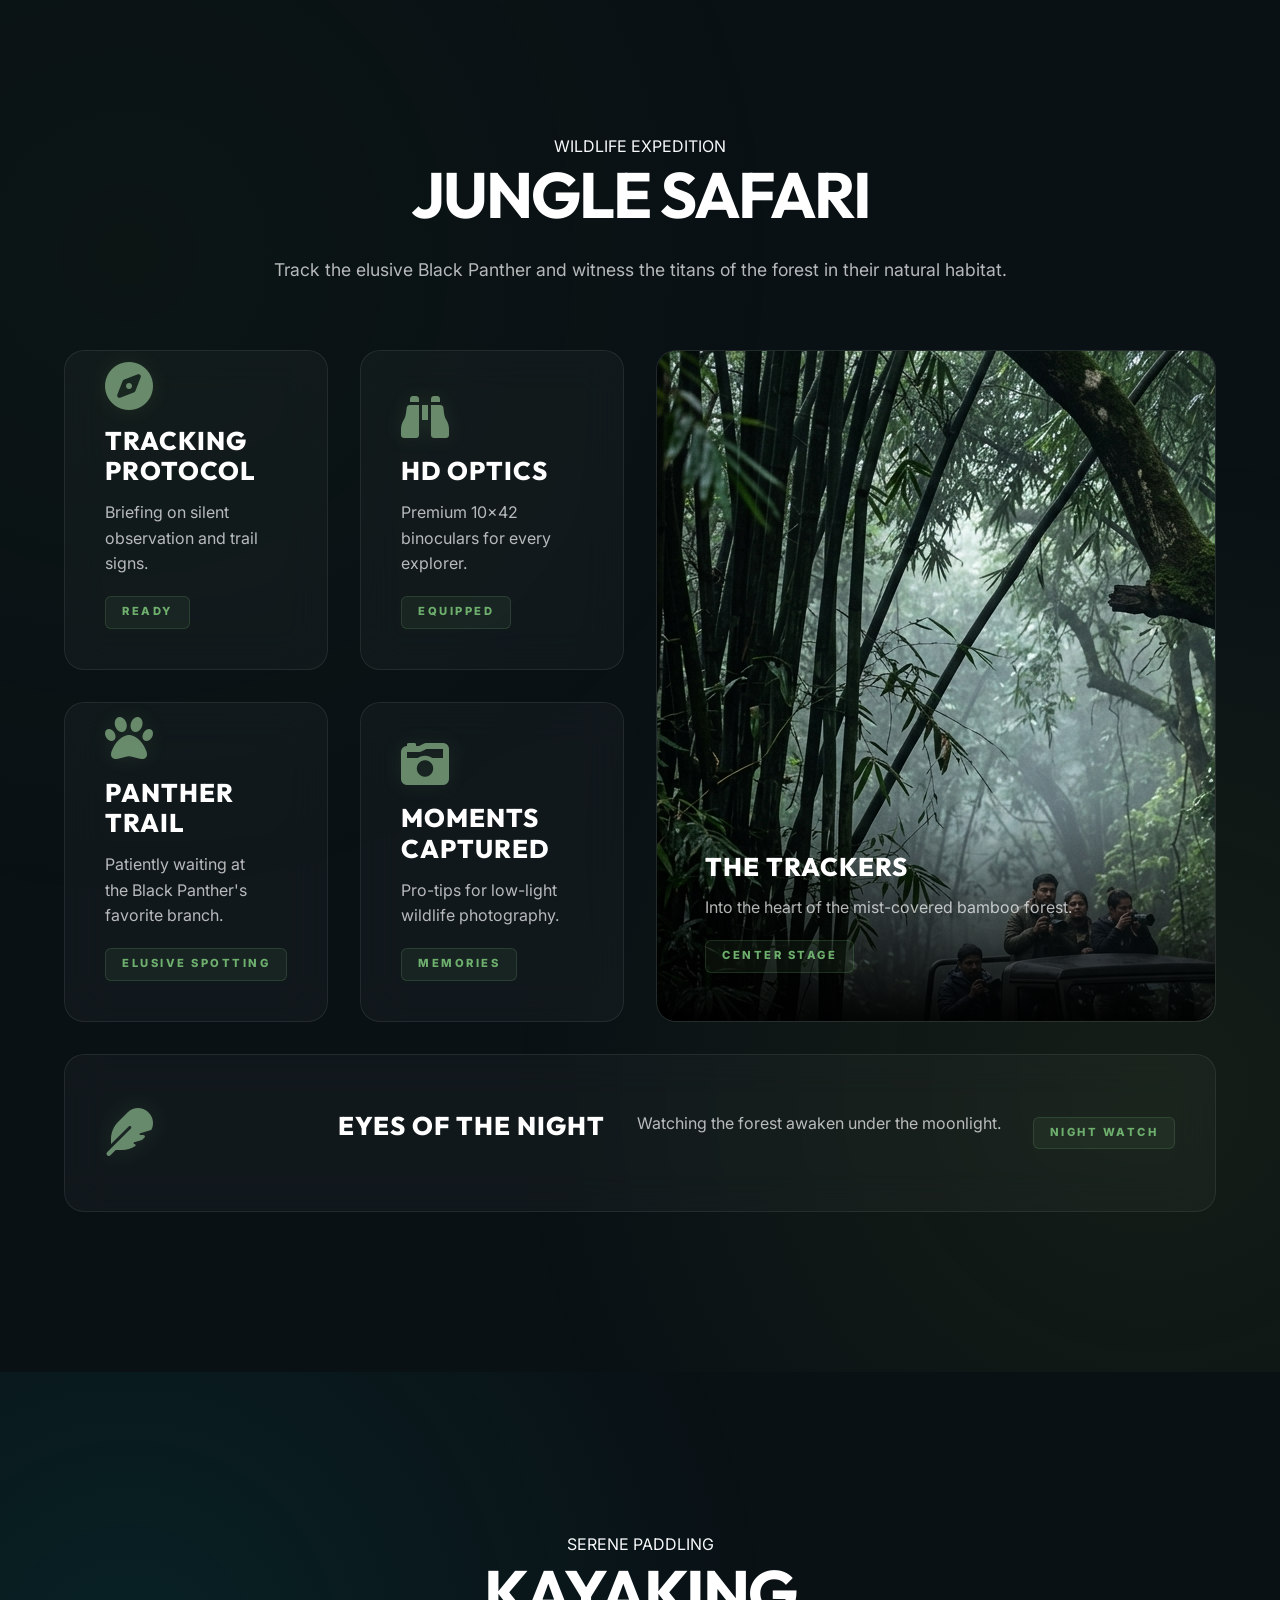
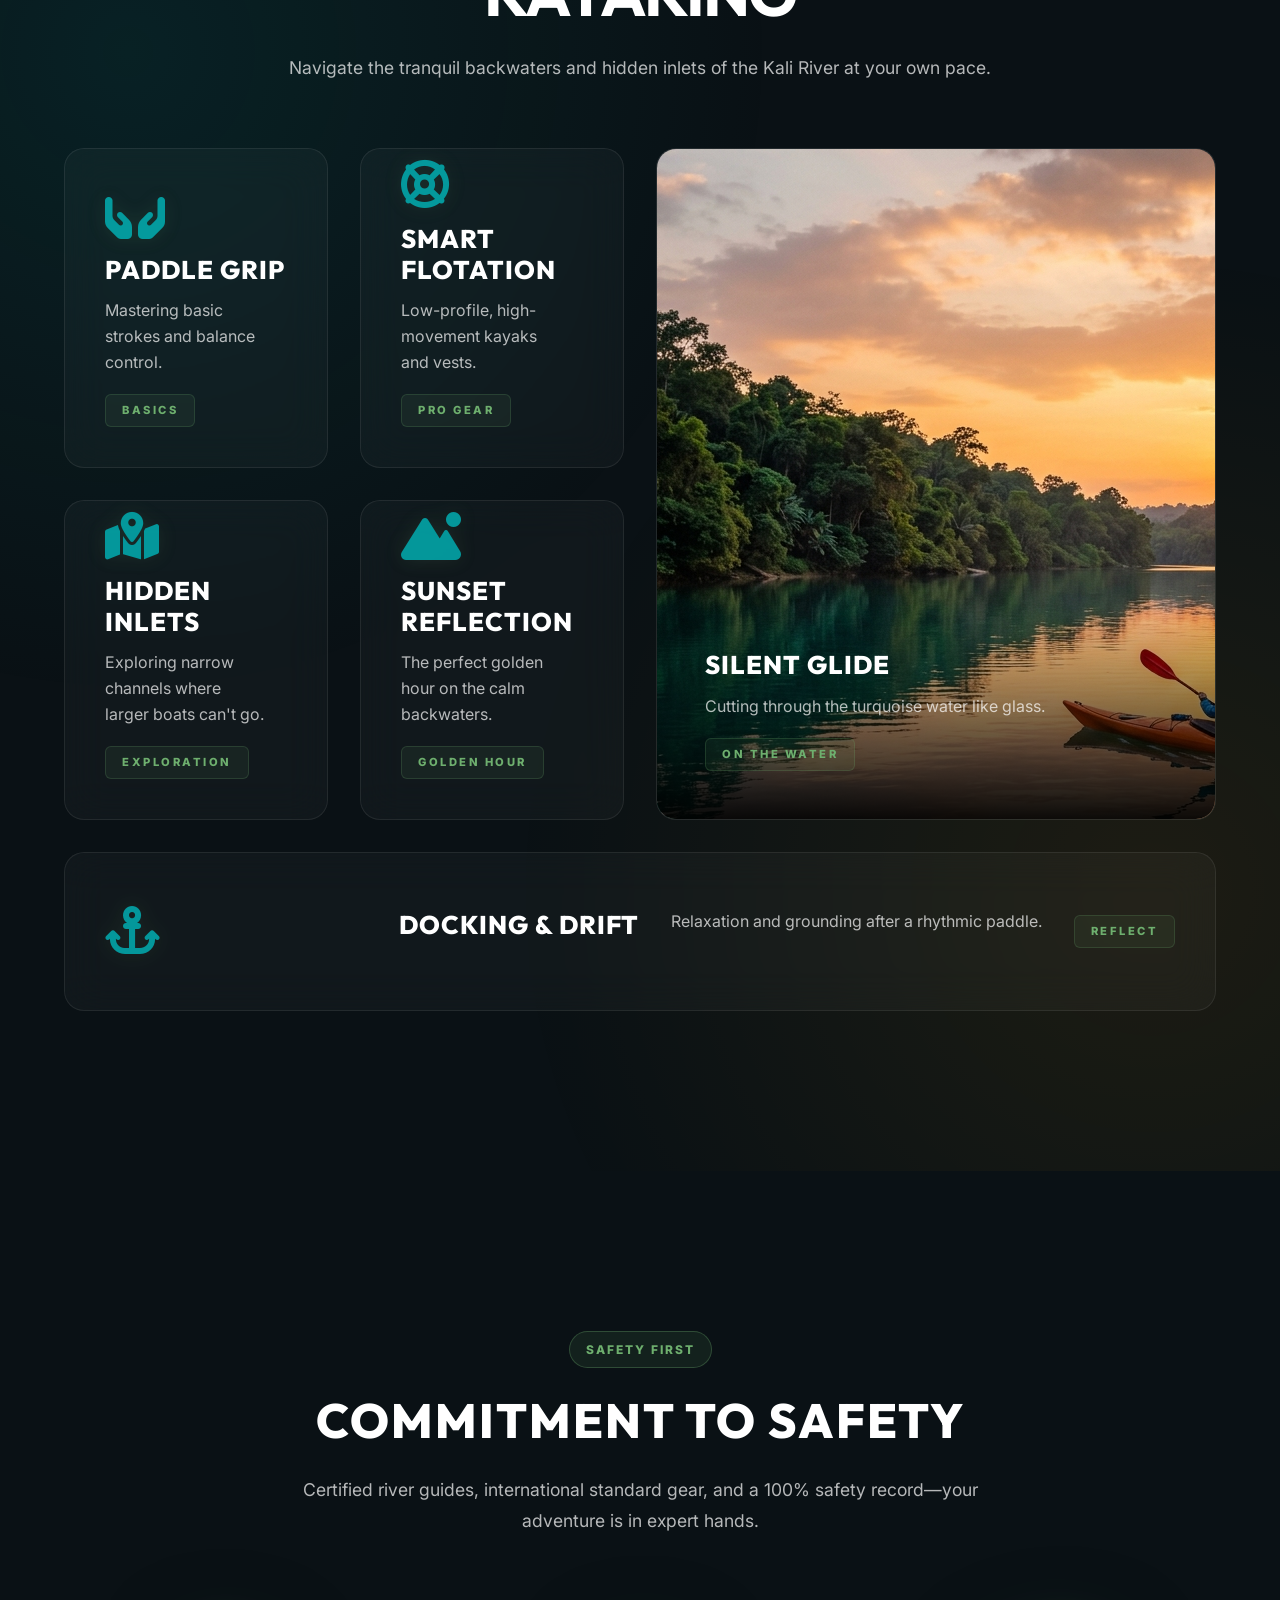
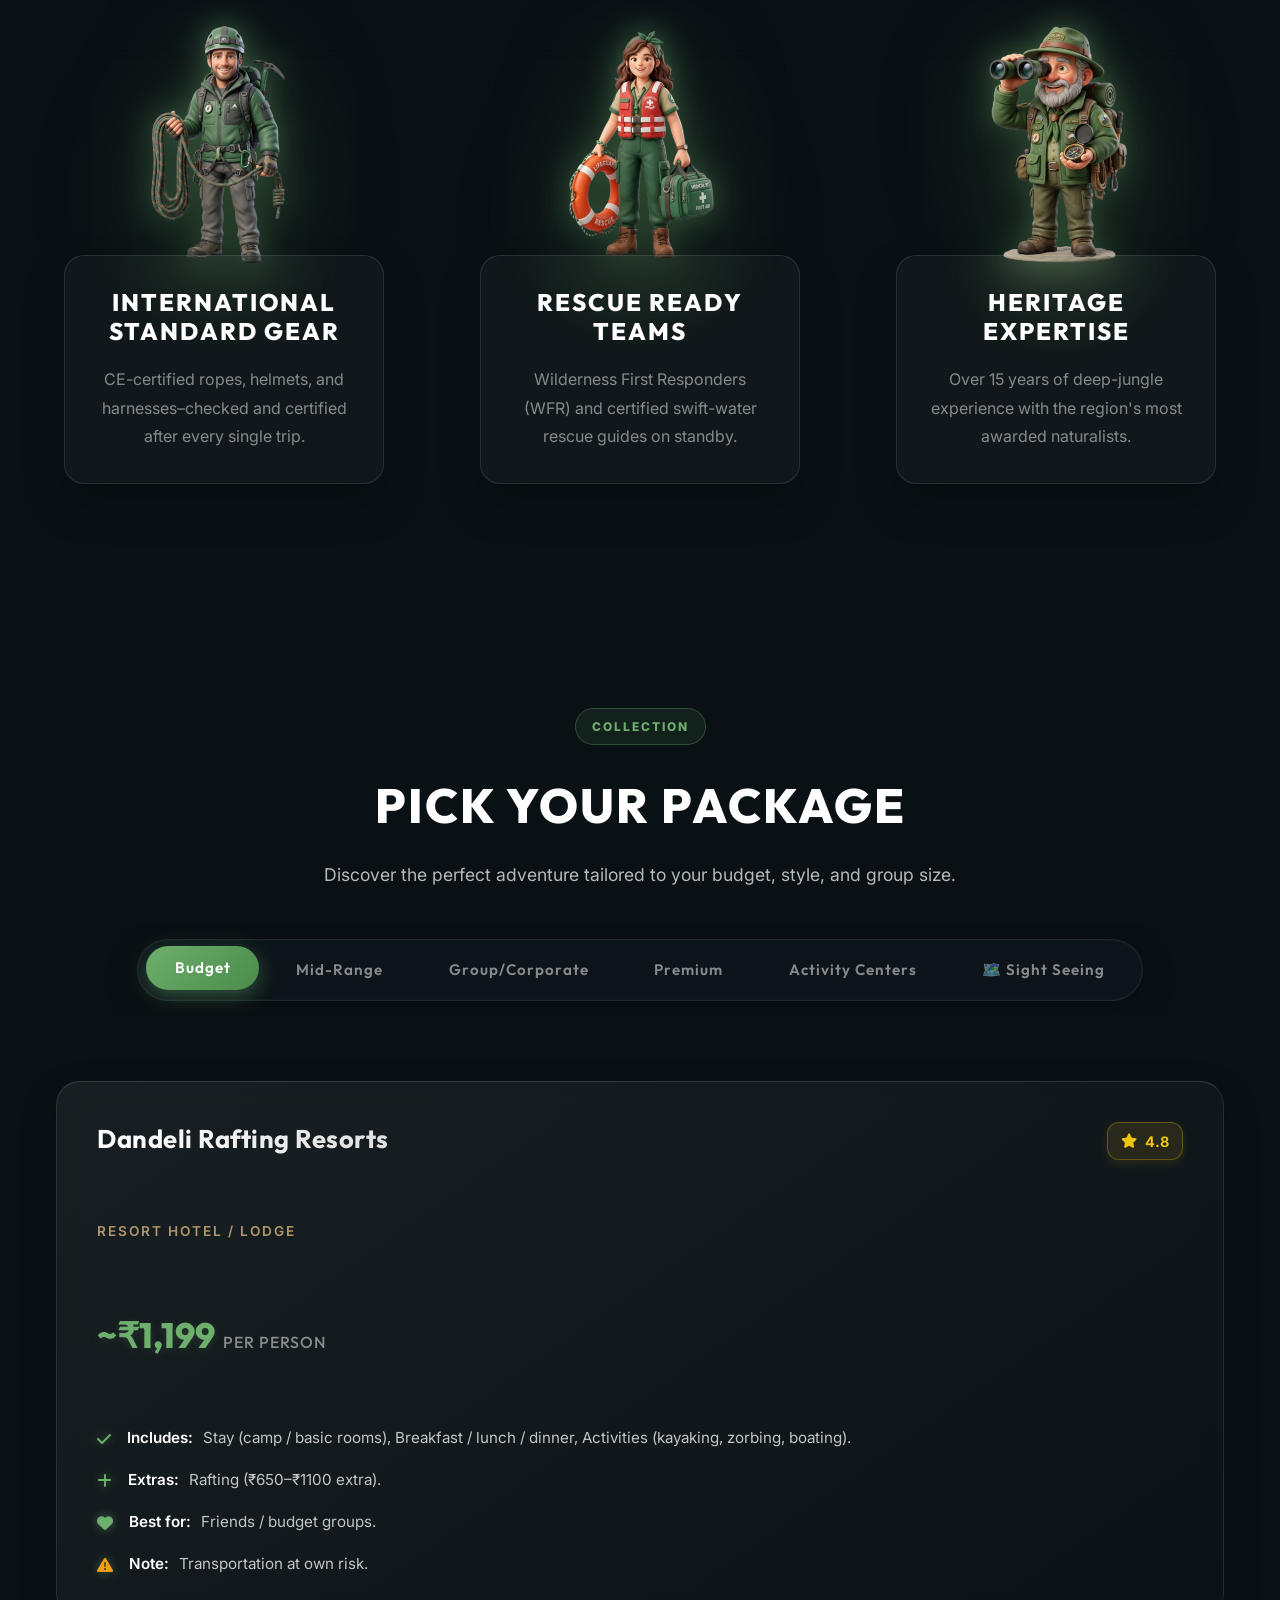
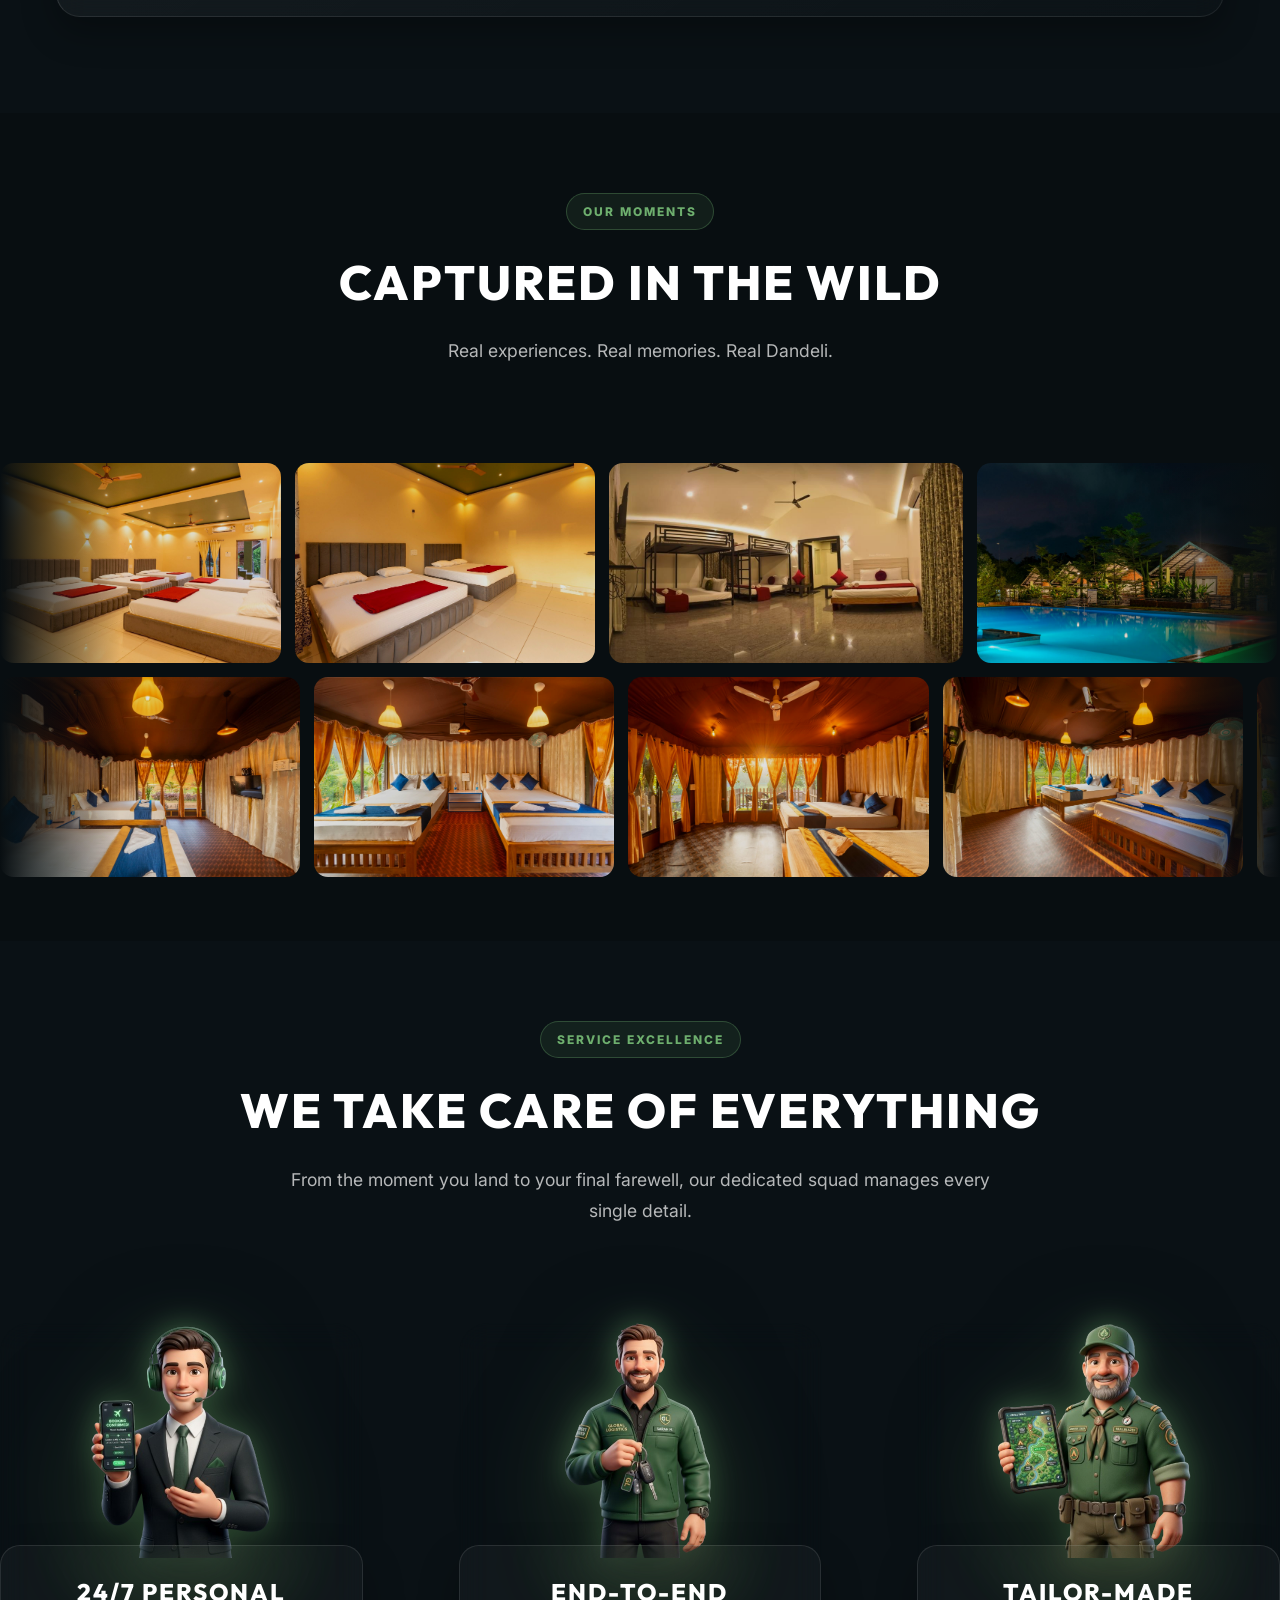
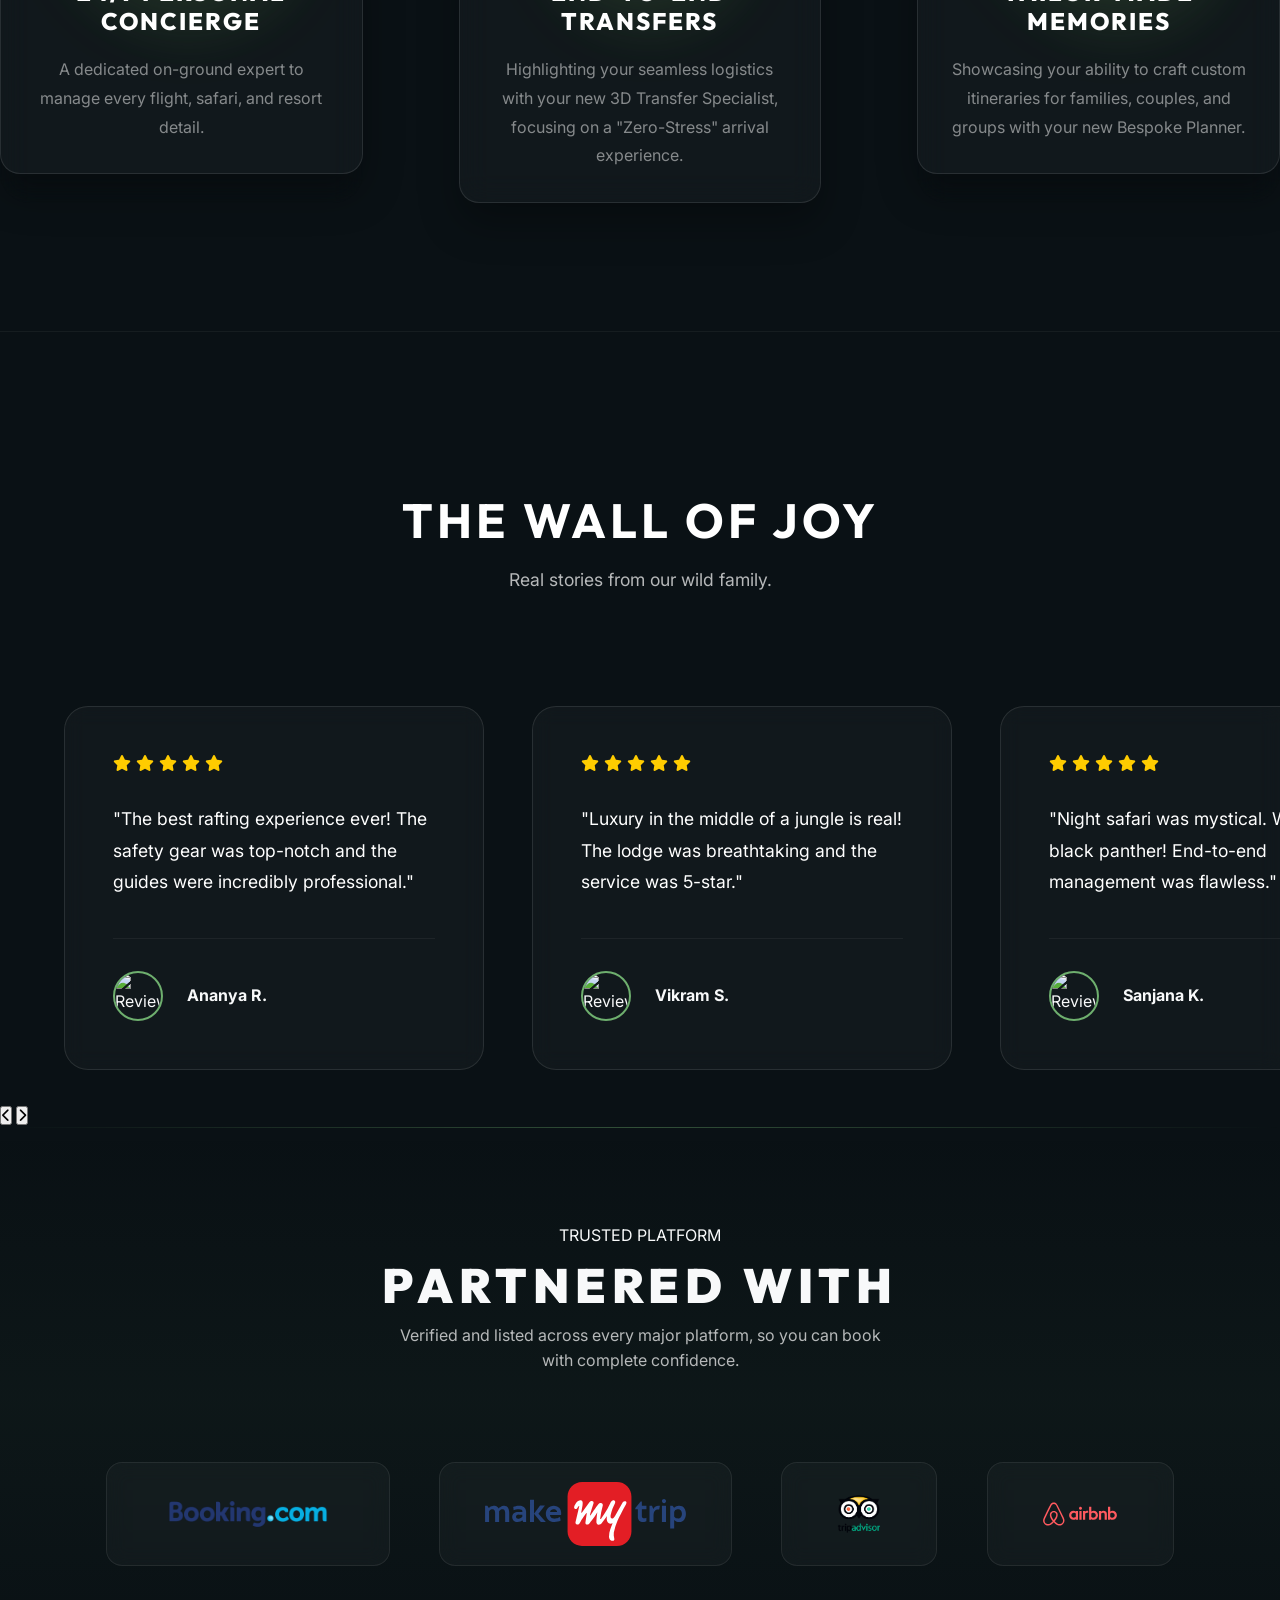
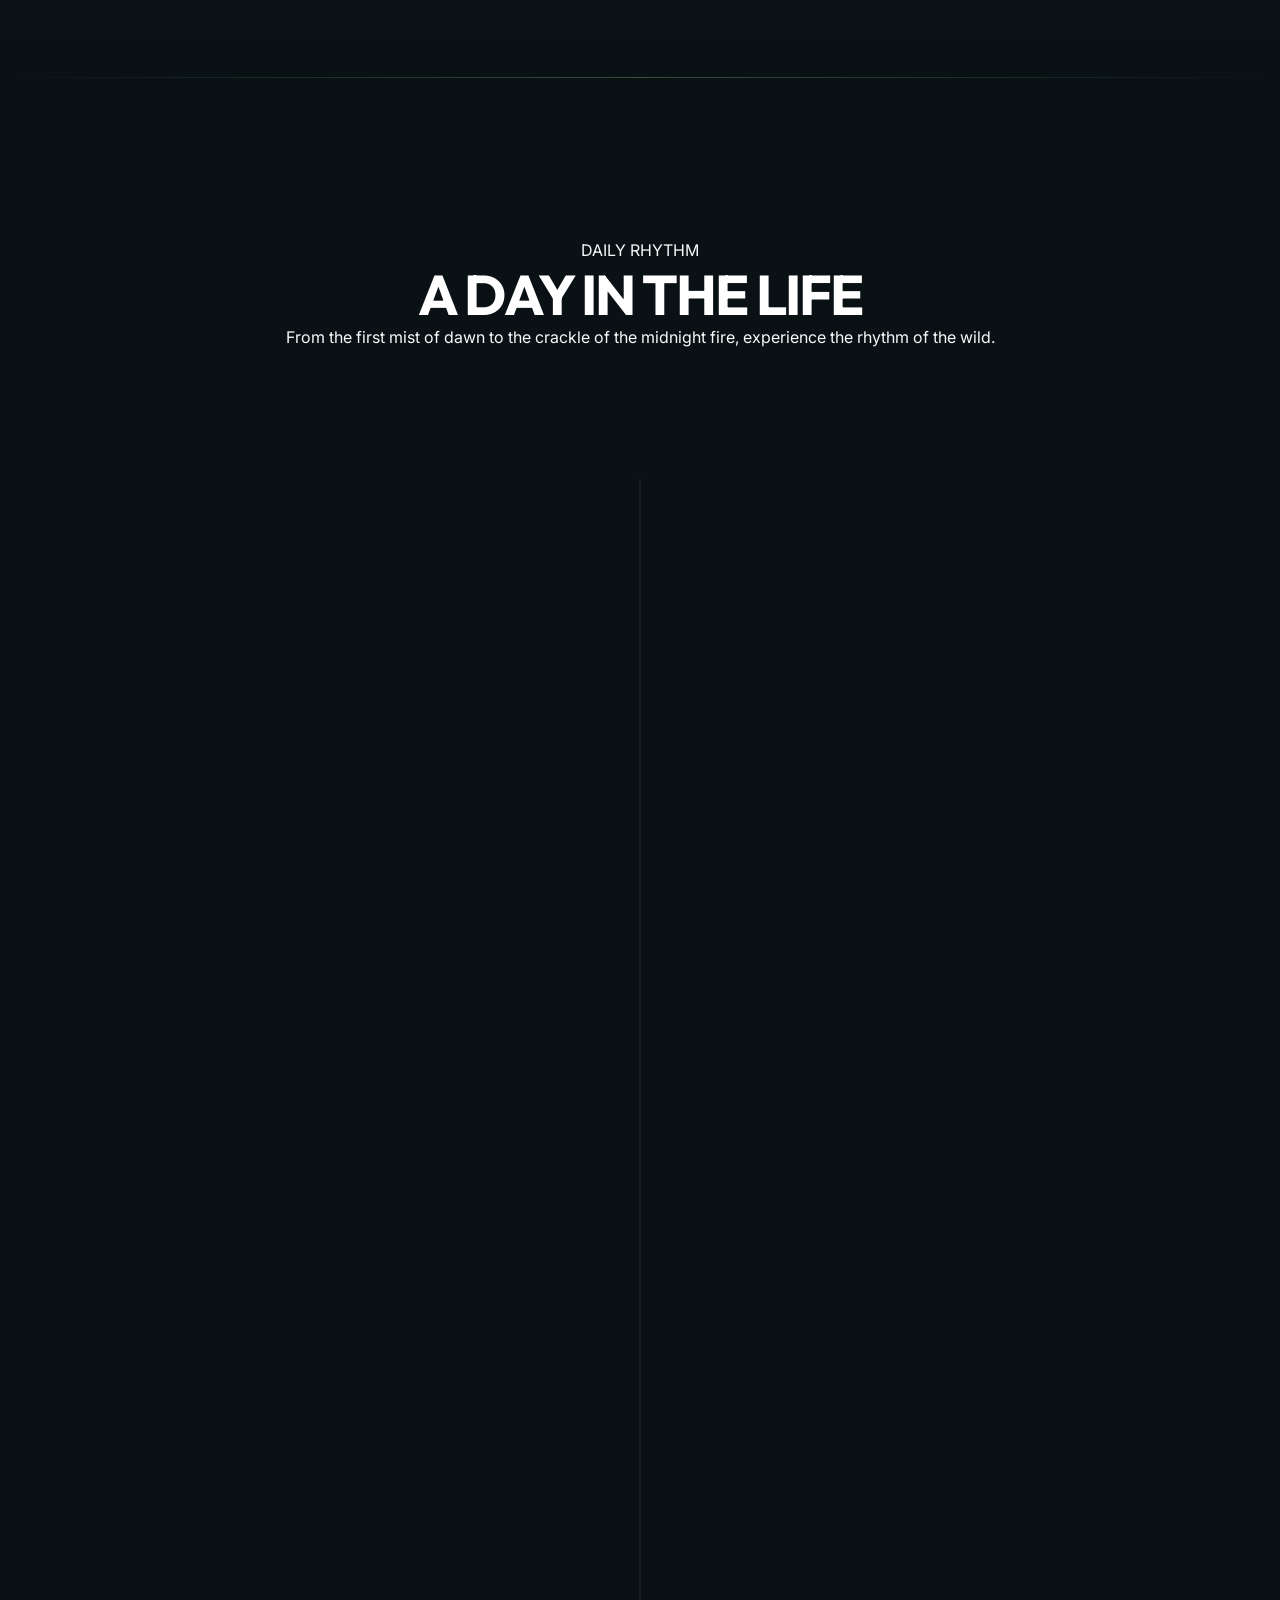
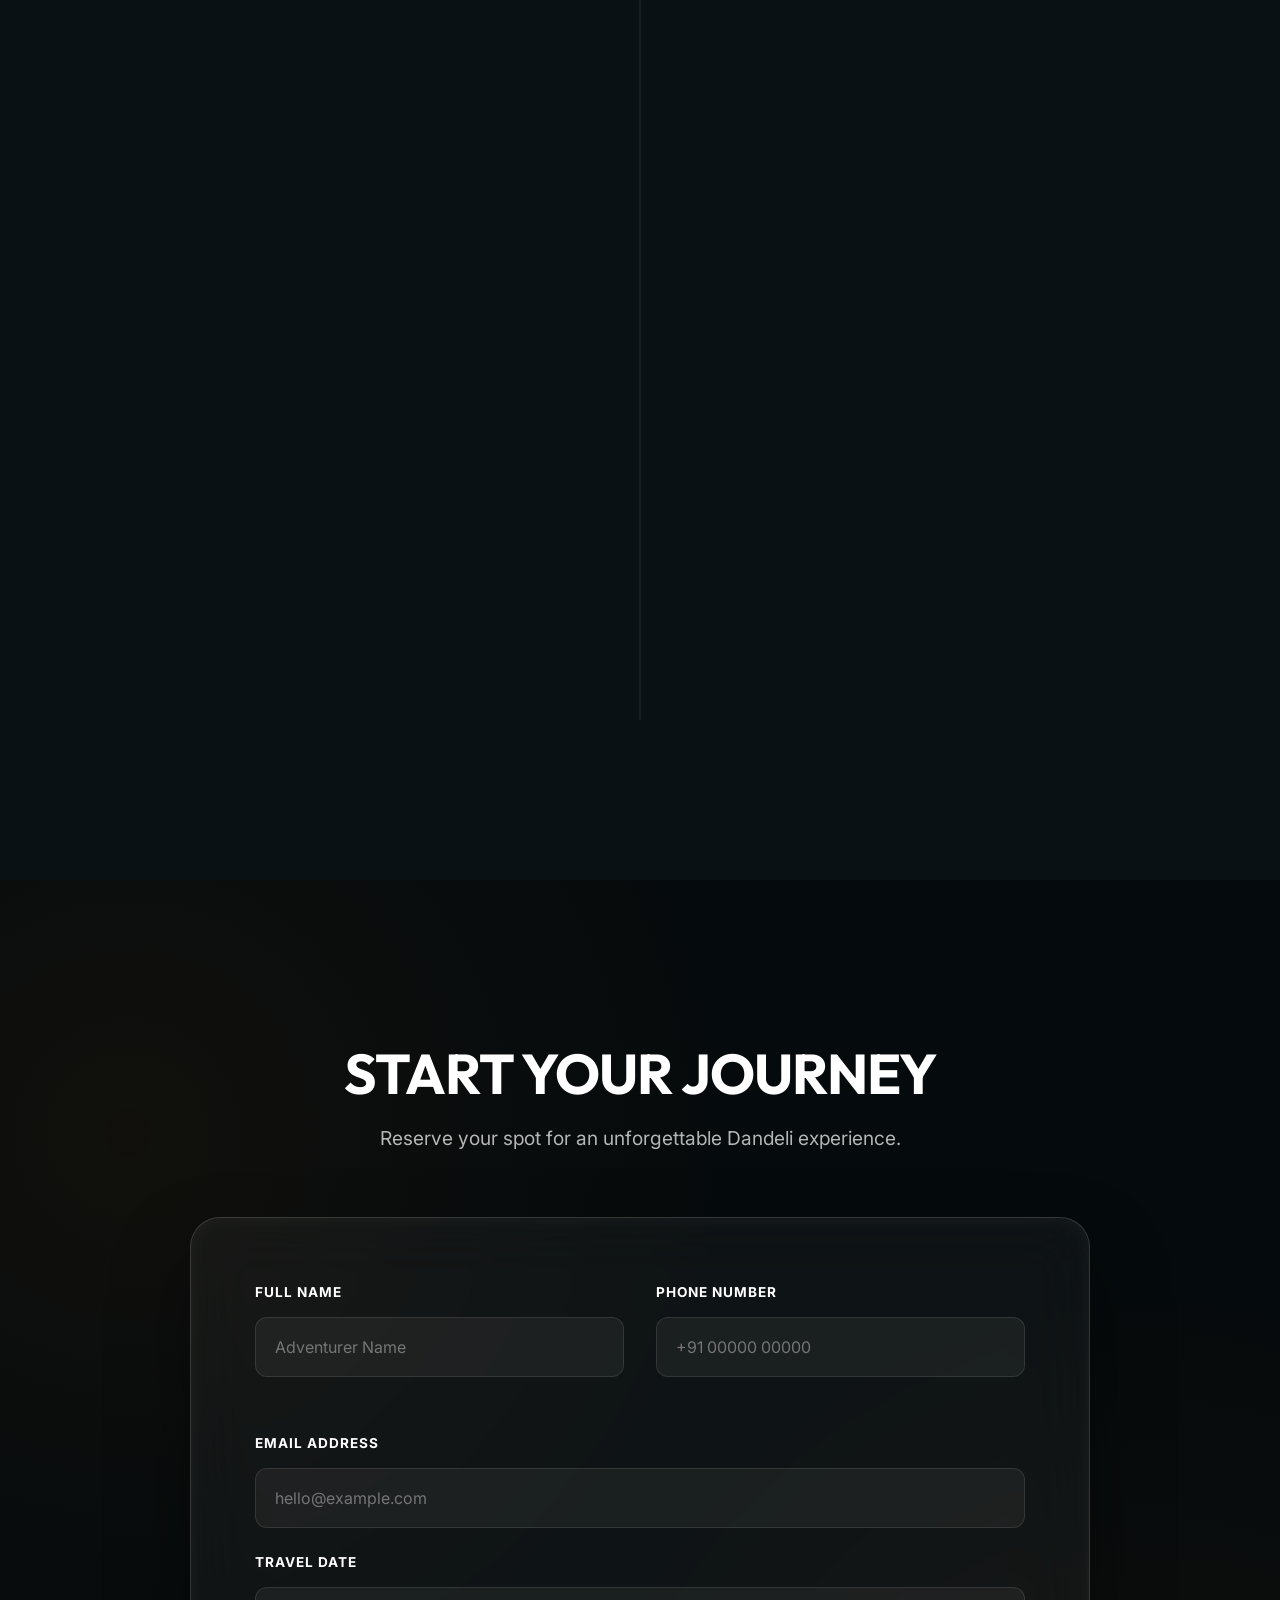
==== commit f35bd7a0: "feat: implement a floating action button (FAB) menu for quick access to call and WhatsApp support ch" ====
--- a/index.html
+++ b/index.html
@@ -738,6 +738,7 @@
                     <button class="package-filter-tab" onclick="filterPackages(this, 'group')">Group/Corporate</button>
                     <button class="package-filter-tab" onclick="filterPackages(this, 'premium')">Premium</button>
                     <button class="package-filter-tab" onclick="filterPackages(this, 'activity')">Activity Centers</button>
+                    <button class="package-filter-tab" onclick="filterPackages(this, 'sightseeing')">🗺️ Sight Seeing</button>
                 </div>
             </div>
 
@@ -755,6 +756,7 @@
                         <li><i class="fa-solid fa-check"></i> <div><strong>Includes:</strong> Stay (camp / basic rooms), Breakfast / lunch / dinner, Activities (kayaking, zorbing, boating).</div></li>
                         <li><i class="fa-solid fa-plus"></i> <div><strong>Extras:</strong> Rafting (₹650–₹1100 extra).</div></li>
                         <li><i class="fa-solid fa-heart"></i> <div><strong>Best for:</strong> Friends / budget groups.</div></li>
+                        <li><i class="fa-solid fa-triangle-exclamation" style="color:#f59e0b;"></i> <div><strong>Note:</strong> Transportation at own risk.</div></li>
                     </ul>
                 </div>
 
@@ -768,6 +770,7 @@
                     <ul class="package-details">
                         <li><i class="fa-solid fa-check"></i> <div><strong>Includes:</strong> River rafting, kayaking, swimming, boating, Food + accommodation. Water activities within walking distance.</div></li>
                         <li><i class="fa-solid fa-heart"></i> <div><strong>Best for:</strong> Families & couples.</div></li>
+                        <li><i class="fa-solid fa-triangle-exclamation" style="color:#f59e0b;"></i> <div><strong>Note:</strong> Transportation at own risk.</div></li>
                     </ul>
                 </div>
                 
@@ -779,6 +782,7 @@
                     <p class="package-type">Resort hotel</p>
                     <ul class="package-details">
                         <li><i class="fa-solid fa-check"></i> <div><strong>Includes:</strong> Riverside resort with swimming pool + river activities, Zorbing, kayaking, trekking. Good mix of comfort + adventure.</div></li>
+                        <li><i class="fa-solid fa-triangle-exclamation" style="color:#f59e0b;"></i> <div><strong>Note:</strong> Transportation at own risk.</div></li>
                     </ul>
                 </div>
 
@@ -794,6 +798,7 @@
                         <li><i class="fa-solid fa-check"></i> <div><strong>Includes:</strong> 3 meals (buffet veg + non-veg), 10+ activities (pool, rain dance, trekking, indoor games), Kayaking, zorbing, swimming.</div></li>
                         <li><i class="fa-solid fa-plus"></i> <div><strong>Extras:</strong> Rafting optional (₹600–₹1700).</div></li>
                         <li><i class="fa-solid fa-heart"></i> <div><strong>Best for:</strong> Corporate outings, College trips, Big groups (20–100 people).</div></li>
+                        <li><i class="fa-solid fa-triangle-exclamation" style="color:#f59e0b;"></i> <div><strong>Note:</strong> Transportation at own risk.</div></li>
                     </ul>
                 </div>
 
@@ -807,6 +812,7 @@
                     <ul class="package-details">
                         <li><i class="fa-solid fa-check"></i> <div><strong>Includes:</strong> Luxury cottages, Guided rafting + kayaking, Nature activities.</div></li>
                         <li><i class="fa-solid fa-heart"></i> <div><strong>Best for:</strong> Couples / family luxury trips.</div></li>
+                        <li><i class="fa-solid fa-triangle-exclamation" style="color:#f59e0b;"></i> <div><strong>Note:</strong> Transportation at own risk.</div></li>
                     </ul>
                 </div>
 
@@ -819,6 +825,7 @@
                     <ul class="package-details">
                         <li><i class="fa-solid fa-check"></i> <div><strong>Includes:</strong> Premium stay with Pool + riverside access, Adventure + relaxation combo.</div></li>
                         <li><i class="fa-solid fa-heart"></i> <div><strong>Best for:</strong> Corporate retreats & couples.</div></li>
+                        <li><i class="fa-solid fa-triangle-exclamation" style="color:#f59e0b;"></i> <div><strong>Note:</strong> Transportation at own risk.</div></li>
                     </ul>
                 </div>
 
@@ -831,6 +838,93 @@
                     <p class="package-type">Pure Activity Centers</p>
                     <ul class="package-details">
                         <li><i class="fa-solid fa-check"></i> <div><strong>Includes:</strong> Rafting + kayaking + zorbing combos. Can be booked separately if the resort doesn't include it.</div></li>
+                        <li><i class="fa-solid fa-triangle-exclamation" style="color:#f59e0b;"></i> <div><strong>Note:</strong> Transportation at own risk.</div></li>
+                    </ul>
+                </div>
+
+                <!-- [Tab 6] Sight Seeing -->
+                <div class="package-card sightseeing" data-aos="fade-up">
+                    <div class="package-header">
+                        <h3>🎢 Disney Park at JN Road</h3>
+                        <span class="package-rating"><i class="fa-solid fa-star"></i> Kids Fav</span>
+                    </div>
+                    <p class="package-type">Amusement / Kids Park</p>
+                    <ul class="package-details">
+                        <li><i class="fa-solid fa-check"></i> <div><strong>Highlights:</strong> Fun-filled amusement park near JN Road, perfect for kids and families. Rides, games & entertainment.</div></li>
+                        <li><i class="fa-solid fa-location-dot"></i> <div><strong>Location:</strong> JN Road, Dandeli</div></li>
+                        <li><i class="fa-solid fa-triangle-exclamation" style="color:#f59e0b;"></i> <div><strong>Note:</strong> Transportation at own risk.</div></li>
+                    </ul>
+                </div>
+
+                <div class="package-card sightseeing" data-aos="fade-up" data-aos-delay="50">
+                    <div class="package-header">
+                        <h3>🐊 Crocodile Park</h3>
+                        <span class="package-rating"><i class="fa-solid fa-star"></i> Wildlife</span>
+                    </div>
+                    <p class="package-type">Wildlife Attraction</p>
+                    <ul class="package-details">
+                        <li><i class="fa-solid fa-check"></i> <div><strong>Highlights:</strong> Fascinating crocodile park with live reptile viewing. A great educational experience for all ages.</div></li>
+                        <li><i class="fa-solid fa-triangle-exclamation" style="color:#f59e0b;"></i> <div><strong>Note:</strong> Transportation at own risk.</div></li>
+                    </ul>
+                </div>
+
+                <div class="package-card sightseeing" data-aos="fade-up" data-aos-delay="100">
+                    <div class="package-header">
+                        <h3>🪨 Syntheri Rocks</h3>
+                        <span class="package-rating"><i class="fa-solid fa-star"></i> Must See</span>
+                    </div>
+                    <p class="package-type">Natural Wonder</p>
+                    <ul class="package-details">
+                        <li><i class="fa-solid fa-check"></i> <div><strong>Highlights:</strong> Stunning monolithic rock formation deep in the forest. One of Dandeli's most iconic natural landmarks.</div></li>
+                        <li><i class="fa-solid fa-triangle-exclamation" style="color:#f59e0b;"></i> <div><strong>Note:</strong> Transportation at own risk.</div></li>
+                    </ul>
+                </div>
+
+                <div class="package-card sightseeing" data-aos="fade-up" data-aos-delay="150">
+                    <div class="package-header">
+                        <h3>🌊 Back Water</h3>
+                        <span class="package-rating"><i class="fa-solid fa-star"></i> Scenic</span>
+                    </div>
+                    <p class="package-type">Scenic Spot</p>
+                    <ul class="package-details">
+                        <li><i class="fa-solid fa-check"></i> <div><strong>Highlights:</strong> Serene backwater views with lush surroundings. Ideal for photography, relaxation and peaceful boat rides.</div></li>
+                        <li><i class="fa-solid fa-triangle-exclamation" style="color:#f59e0b;"></i> <div><strong>Note:</strong> Transportation at own risk.</div></li>
+                    </ul>
+                </div>
+
+                <div class="package-card sightseeing" data-aos="fade-up" data-aos-delay="200">
+                    <div class="package-header">
+                        <h3>🏔️ Supadam Outlook</h3>
+                        <span class="package-rating"><i class="fa-solid fa-star"></i> Panoramic</span>
+                    </div>
+                    <p class="package-type">Viewpoint</p>
+                    <ul class="package-details">
+                        <li><i class="fa-solid fa-check"></i> <div><strong>Highlights:</strong> Breathtaking panoramic view from the Supadam outlook point. Perfect for sunrise/sunset photography and nature lovers.</div></li>
+                        <li><i class="fa-solid fa-triangle-exclamation" style="color:#f59e0b;"></i> <div><strong>Note:</strong> Transportation at own risk.</div></li>
+                    </ul>
+                </div>
+
+                <div class="package-card sightseeing" data-aos="fade-up" data-aos-delay="250">
+                    <div class="package-header">
+                        <h3>🌿 Maulangi Eco Park</h3>
+                        <span class="package-rating"><i class="fa-solid fa-star"></i> Nature</span>
+                    </div>
+                    <p class="package-type">Eco Tourism</p>
+                    <ul class="package-details">
+                        <li><i class="fa-solid fa-check"></i> <div><strong>Highlights:</strong> Eco-friendly park surrounded by dense forest. Nature trails, bird watching and forest camping in a pristine environment.</div></li>
+                        <li><i class="fa-solid fa-triangle-exclamation" style="color:#f59e0b;"></i> <div><strong>Note:</strong> Transportation at own risk.</div></li>
+                    </ul>
+                </div>
+
+                <div class="package-card sightseeing" data-aos="fade-up" data-aos-delay="300">
+                    <div class="package-header">
+                        <h3>🐦 Timber Depot — Bird Watch</h3>
+                        <span class="package-rating"><i class="fa-solid fa-star"></i> Birder's Pick</span>
+                    </div>
+                    <p class="package-type">Bird Watching Spot</p>
+                    <ul class="package-details">
+                        <li><i class="fa-solid fa-check"></i> <div><strong>Highlights:</strong> Historic timber depot that hosts hundreds of migratory and resident birds. A paradise for bird watchers and wildlife photographers.</div></li>
+                        <li><i class="fa-solid fa-triangle-exclamation" style="color:#f59e0b;"></i> <div><strong>Note:</strong> Transportation at own risk.</div></li>
                     </ul>
                 </div>
 
@@ -1593,13 +1687,24 @@
         </div>
 
         <!-- Bottom Row: Tooltip + Button -->
-        <div class="wa-bottom-row">
-            <div class="wa-widget-tooltip">Chat with us on WhatsApp 👋</div>
-            <a href="https://wa.me/919035710186?text=Hi!%20I%27m%20interested%20in%20booking%20at%20Adventure%20in%20Dandeli.%20Can%20you%20help%20me%20plan%20my%20trip%3F%20%F0%9F%8C%BF"
-                target="_blank" class="wa-button" id="wa-main-btn" onclick="waToggleBubble(event)">
-                <i class="fa-brands fa-whatsapp"></i>
-                <span class="wa-notification" id="wa-badge">1</span>
-            </a>
+        <div class="wa-bottom-row help-fab-mode">
+            <div class="wa-widget-tooltip">Need Help? 👋</div>
+            <div class="help-fab-container" tabindex="0">
+                <div class="help-fab-menu">
+                    <a href="tel:+919916455551" class="call-float-btn" aria-label="Call Us Now">
+                        <i class="fa-solid fa-phone"></i> <span>Call Now</span>
+                    </a>
+                    <a href="https://wa.me/919035710186?text=Hi!%20I%27m%20interested%20in%20booking%20at%20Adventure%20in%20Dandeli.%20Can%20you%20help%20me%20plan%20my%20trip%3F%20%F0%9F%8C%BF"
+                        target="_blank" class="wa-button" id="wa-main-btn" onclick="waToggleBubble(event)">
+                        <i class="fa-brands fa-whatsapp"></i> <span>WhatsApp</span>
+                        <span class="wa-notification" id="wa-badge">1</span>
+                    </a>
+                </div>
+                <!-- Main Help Button -->
+                <div class="help-fab-main" id="help-fab-main">
+                    <i class="fa-solid fa-headset"></i>
+                </div>
+            </div>
         </div>
     </div>
 
--- a/styles.css
+++ b/styles.css
@@ -3847,10 +3847,170 @@
 /* ── BOTTOM ROW: TOOLTIP + BUTTON ── */
 .wa-bottom-row {
     display: flex;
-    align-items: center;
+    align-items: center; /* keep tooltip inline */
     gap: 12px;
     pointer-events: none;
-}
+    position: relative;
+    z-index: 1000;
+}
+
+.help-fab-container {
+    position: relative;
+    display: flex;
+    flex-direction: column-reverse;
+    align-items: center;
+    pointer-events: auto;
+}
+
+.help-fab-main {
+    background: linear-gradient(135deg, #1f2933, #0a1115);
+    border: 1px solid rgba(255, 255, 255, 0.1);
+    width: 65px;
+    height: 65px;
+    border-radius: 50%;
+    display: flex;
+    justify-content: center;
+    align-items: center;
+    color: white;
+    font-size: 1.8rem;
+    box-shadow: 0 10px 30px rgba(0, 0, 0, 0.5);
+    cursor: pointer;
+    transition: transform 0.4s cubic-bezier(0.175, 0.885, 0.32, 1.275), background 0.3s;
+    position: relative;
+}
+.help-fab-main::before {
+    content: '';
+    position: absolute;
+    inset: -2px;
+    border-radius: 50%;
+    border: 2px solid #6EAF6E;
+    opacity: 0.6;
+    animation: help-ping 2.5s cubic-bezier(0, 0, 0.2, 1) infinite;
+    z-index: -1;
+}
+@keyframes help-ping {
+    75%, 100% {
+        transform: scale(1.4);
+        opacity: 0;
+    }
+}
+
+.help-fab-container.fab-open .help-fab-main {
+    transform: rotate(15deg) scale(1.05);
+    background: #6EAF6E;
+    box-shadow: 0 10px 30px rgba(110, 175, 110, 0.4);
+}
+.help-fab-container.fab-open .help-fab-main::before {
+    animation: none;
+    opacity: 0;
+}
+
+@media (hover: hover) {
+    .help-fab-container:hover .help-fab-main {
+        transform: rotate(15deg) scale(1.05);
+        background: #6EAF6E;
+        box-shadow: 0 10px 30px rgba(110, 175, 110, 0.4);
+    }
+    .help-fab-container:hover .help-fab-main::before {
+        animation: none;
+        opacity: 0;
+    }
+}
+
+.help-fab-menu {
+    display: flex;
+    flex-direction: column;
+    gap: 8px;
+    position: absolute;
+    bottom: 100%;
+    right: 0;
+    margin-bottom: 24px;
+    opacity: 0;
+    visibility: hidden;
+    transform: translateY(20px) scale(0.95);
+    transform-origin: bottom right;
+    transition: all 0.4s cubic-bezier(0.175, 0.885, 0.32, 1.275);
+    pointer-events: none;
+    align-items: stretch;
+    background: rgba(15, 28, 36, 0.75);
+    backdrop-filter: blur(24px);
+    -webkit-backdrop-filter: blur(24px);
+    border: 1px solid rgba(255, 255, 255, 0.08);
+    padding: 12px;
+    border-radius: 24px;
+    box-shadow: 0 20px 40px rgba(0,0,0,0.5), inset 0 1px 0 rgba(255,255,255,0.1);
+    min-width: 190px;
+}
+
+.help-fab-container.fab-open .help-fab-menu {
+    opacity: 1;
+    visibility: visible;
+    transform: translateY(0) scale(1);
+    pointer-events: auto;
+}
+
+@media (hover: hover) {
+    .help-fab-container:hover .help-fab-menu {
+        opacity: 1;
+        visibility: visible;
+        transform: translateY(0) scale(1);
+        pointer-events: auto;
+    }
+}
+
+.help-fab-menu a {
+    width: 100% !important;
+    height: auto !important;
+    padding: 14px 20px !important;
+    border-radius: 16px !important;
+    font-size: 0.95rem !important;
+    font-family: var(--font-heading);
+    font-weight: 700;
+    gap: 12px;
+    white-space: nowrap;
+    display: flex;
+    align-items: center;
+    justify-content: flex-start;
+    transition: all 0.3s ease;
+    box-shadow: none !important;
+    position: relative;
+    text-decoration: none;
+}
+.help-fab-menu a i {
+    font-size: 1.3rem;
+    transition: color 0.3s ease;
+}
+
+.help-fab-menu .call-float-btn {
+    background: rgba(255, 107, 53, 0.1) !important;
+    color: var(--clr-text-main) !important;
+}
+.help-fab-menu .call-float-btn i {
+    color: var(--clr-orange-safety);
+}
+.help-fab-menu .call-float-btn:hover {
+    background: var(--clr-orange-safety) !important;
+    color: #fff !important;
+    transform: translateY(-2px);
+    box-shadow: 0 8px 25px rgba(255, 107, 53, 0.4) !important;
+}
+.help-fab-menu .call-float-btn:hover i { color: #fff; }
+
+.help-fab-menu .wa-button {
+    background: rgba(37, 211, 102, 0.1) !important;
+    color: var(--clr-text-main) !important;
+    animation: none !important;
+}
+.help-fab-menu .wa-button i {
+    color: #25D366;
+}
+.help-fab-menu .wa-button:hover {
+    background: #25D366 !important;
+    color: #fff !important;
+    transform: translateY(-2px);
+    box-shadow: 0 8px 25px rgba(37, 211, 102, 0.4) !important;
+}
+.help-fab-menu .wa-button:hover i { color: #fff; }
 
 .wa-widget-tooltip {
     background: #fff;
@@ -3895,6 +4055,31 @@
 .wa-button:hover {
     transform: scale(1.1);
     animation: none;
+    color: white;
+}
+
+.call-float-btn {
+    pointer-events: auto;
+    background: var(--clr-orange-safety);
+    width: 55px;
+    height: 55px;
+    border-radius: 50%;
+    display: flex;
+    justify-content: center;
+    align-items: center;
+    color: white;
+    font-size: 1.6rem;
+    box-shadow: 0 10px 30px rgba(255, 107, 53, 0.4);
+    text-decoration: none;
+    transition: transform 0.3s, box-shadow 0.3s;
+    cursor: pointer;
+    border: none;
+    animation: none;
+}
+
+.call-float-btn:hover {
+    transform: scale(1.1);
+    box-shadow: 0 12px 35px rgba(255, 107, 53, 0.6);
     color: white;
 }
 
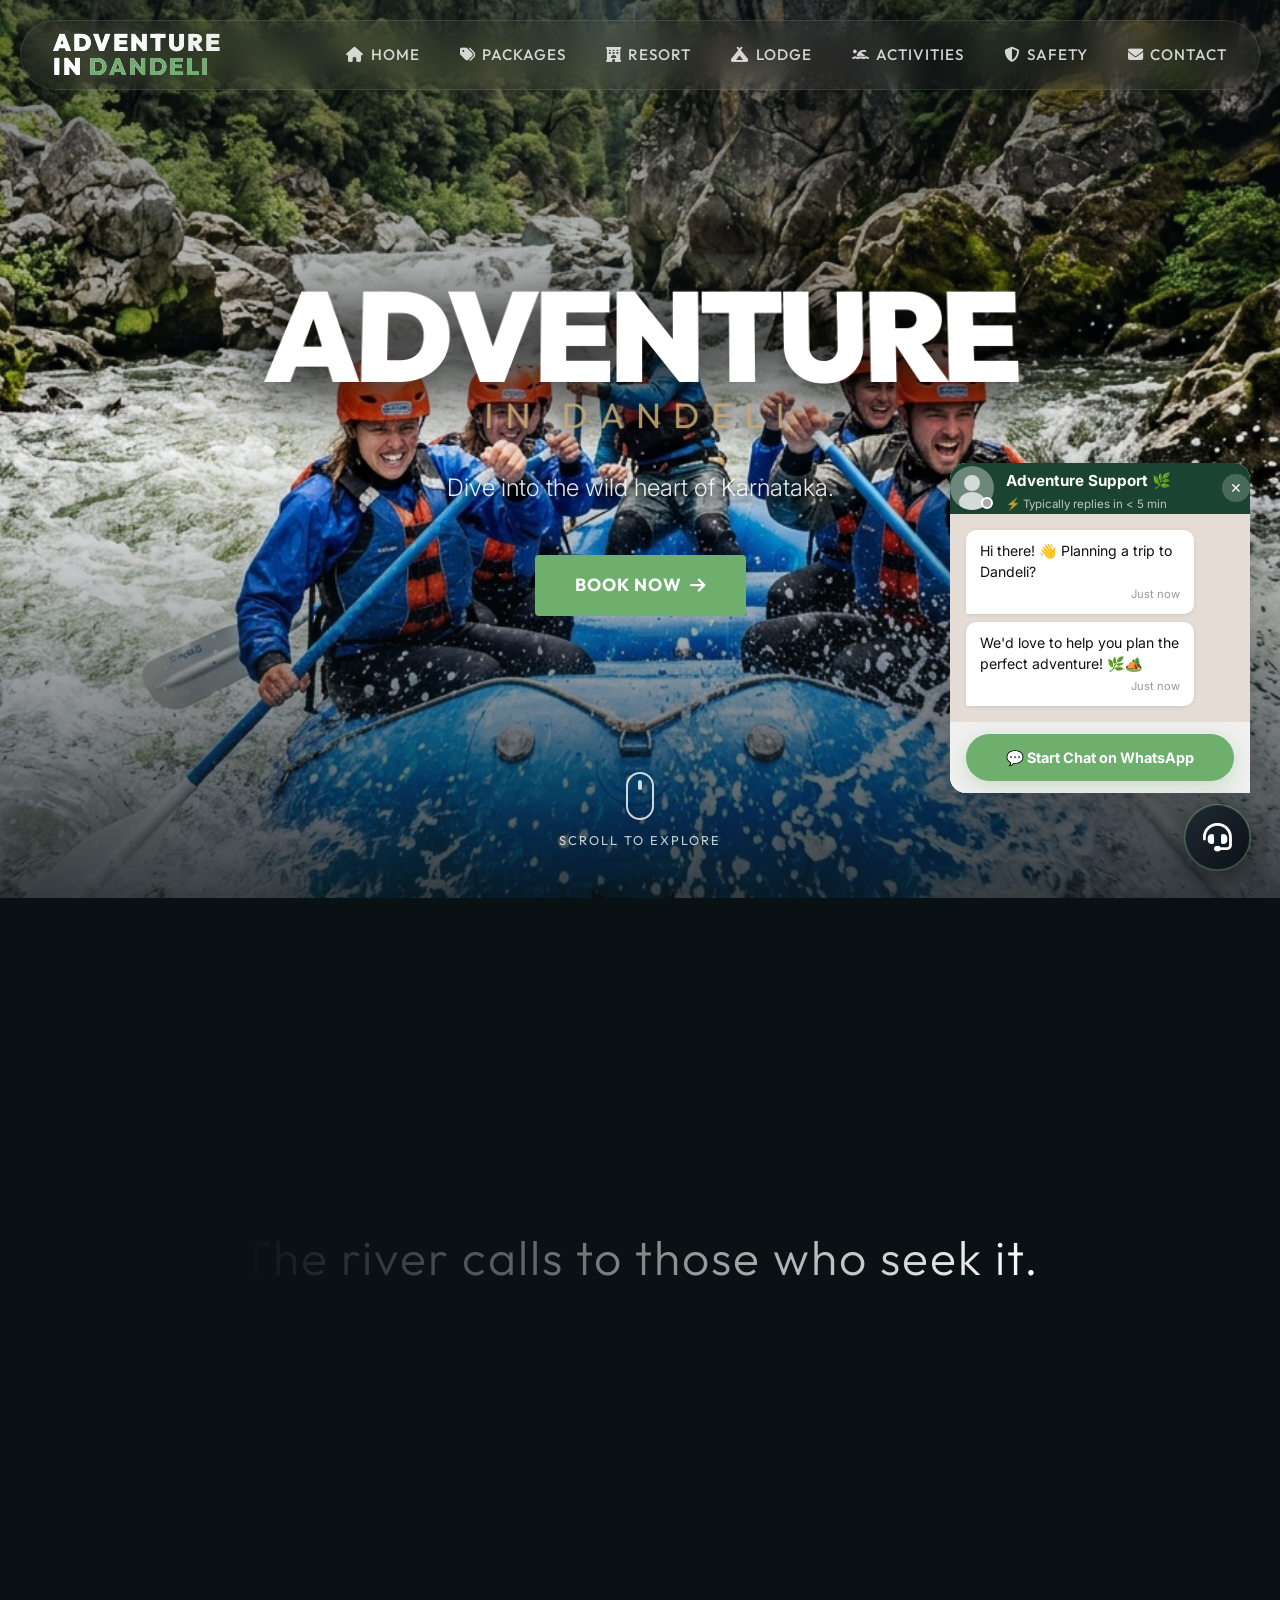
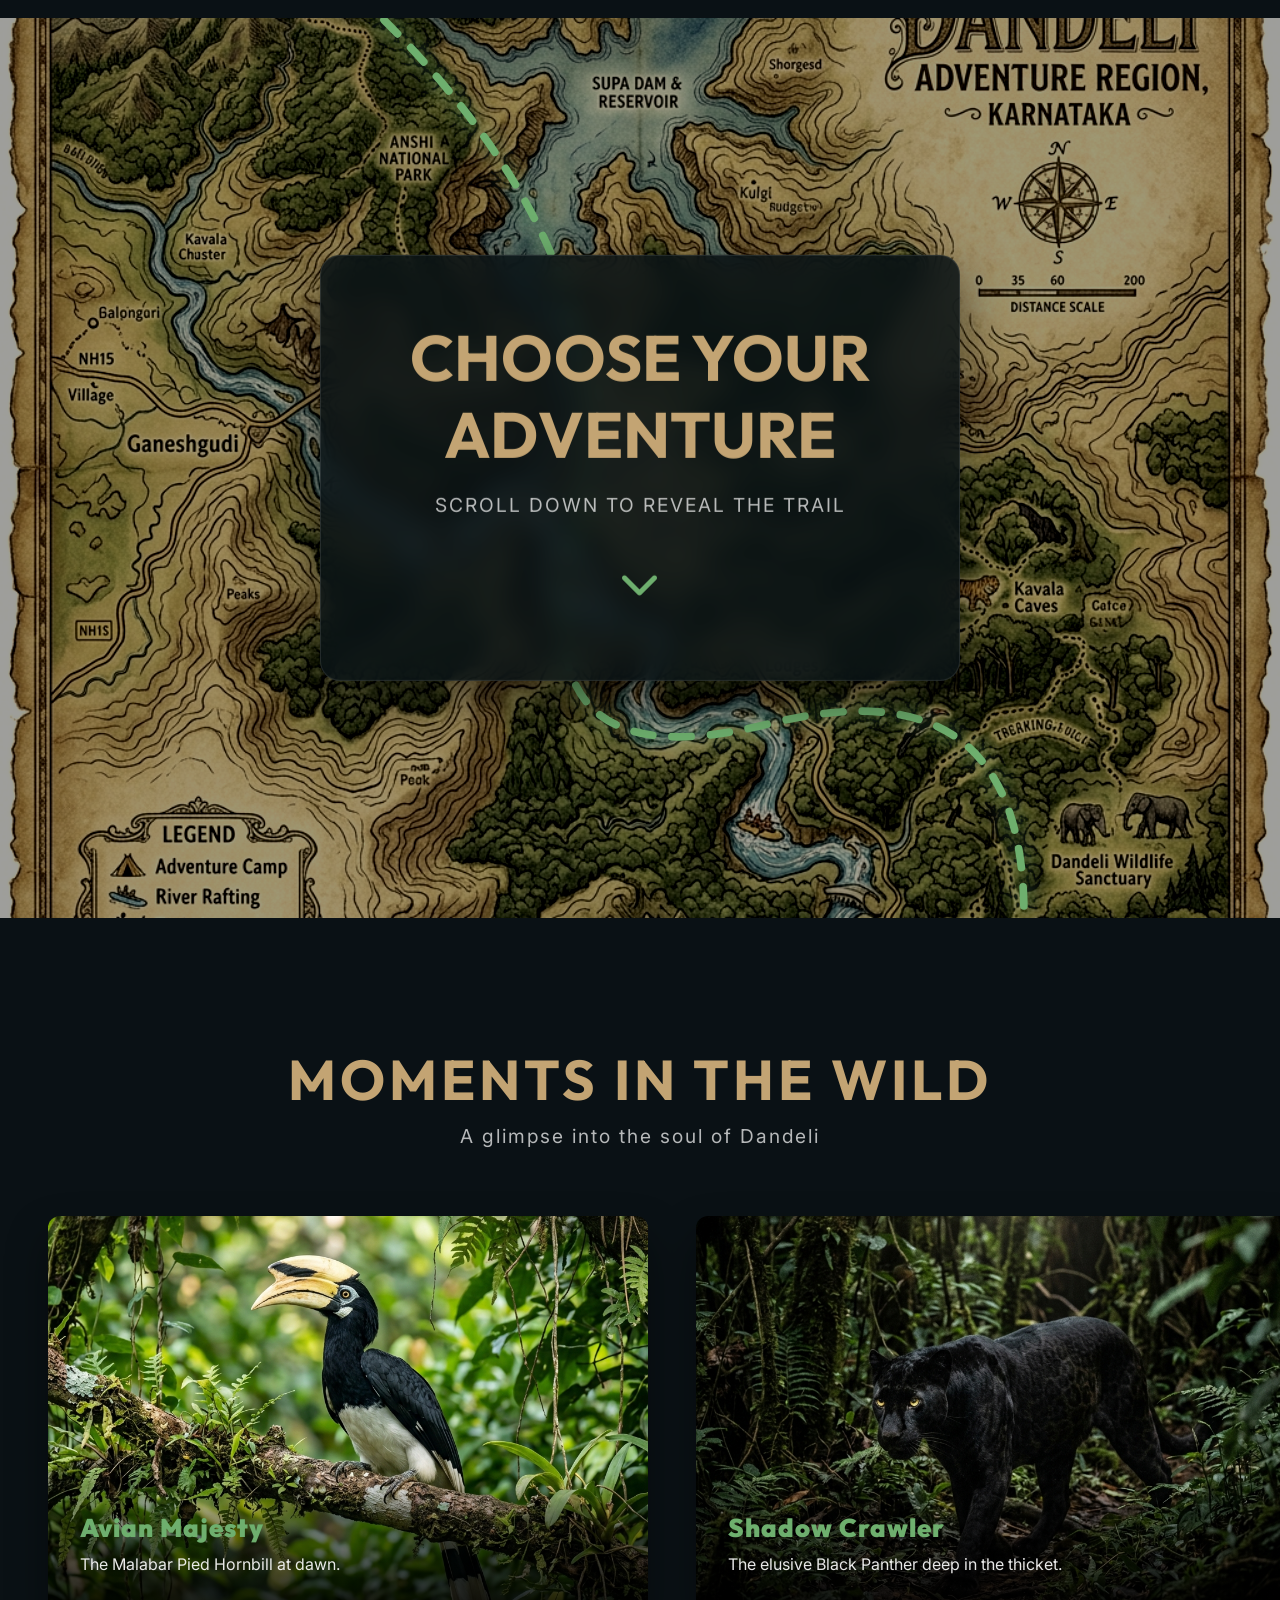
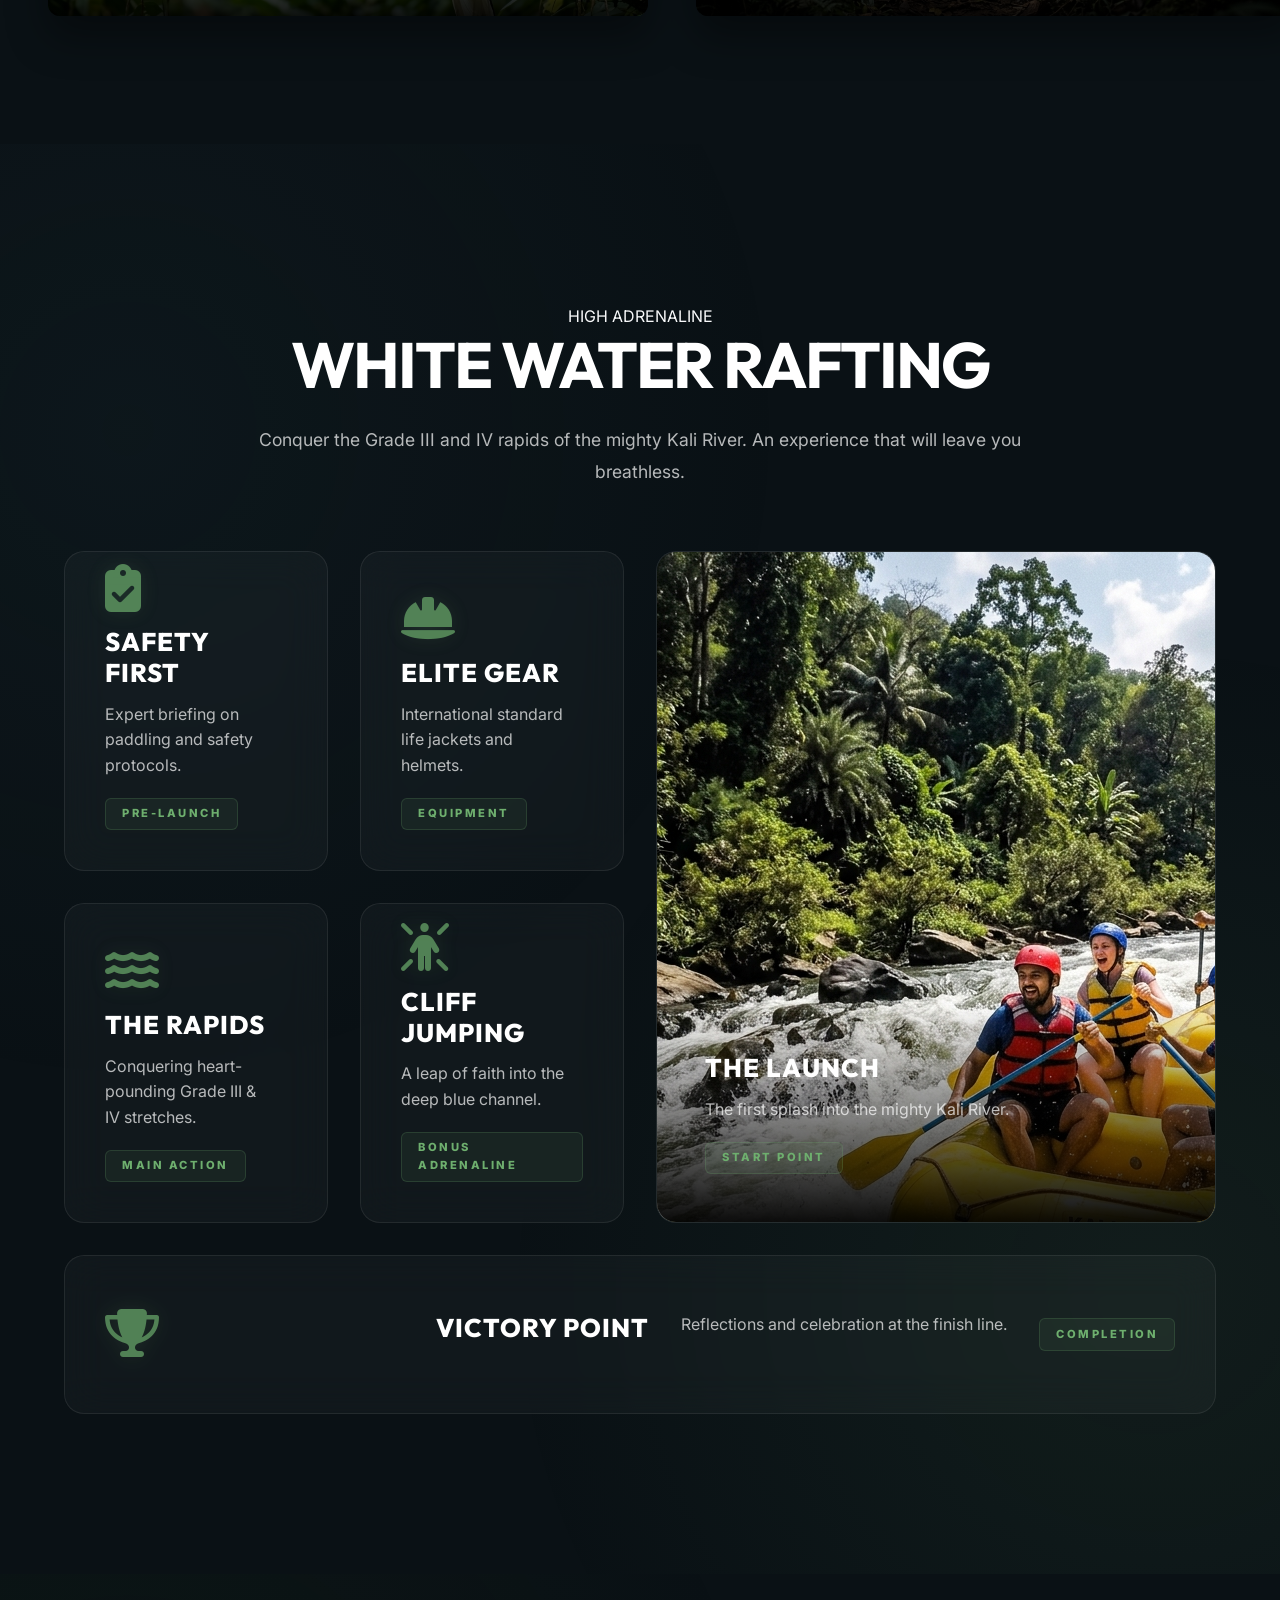
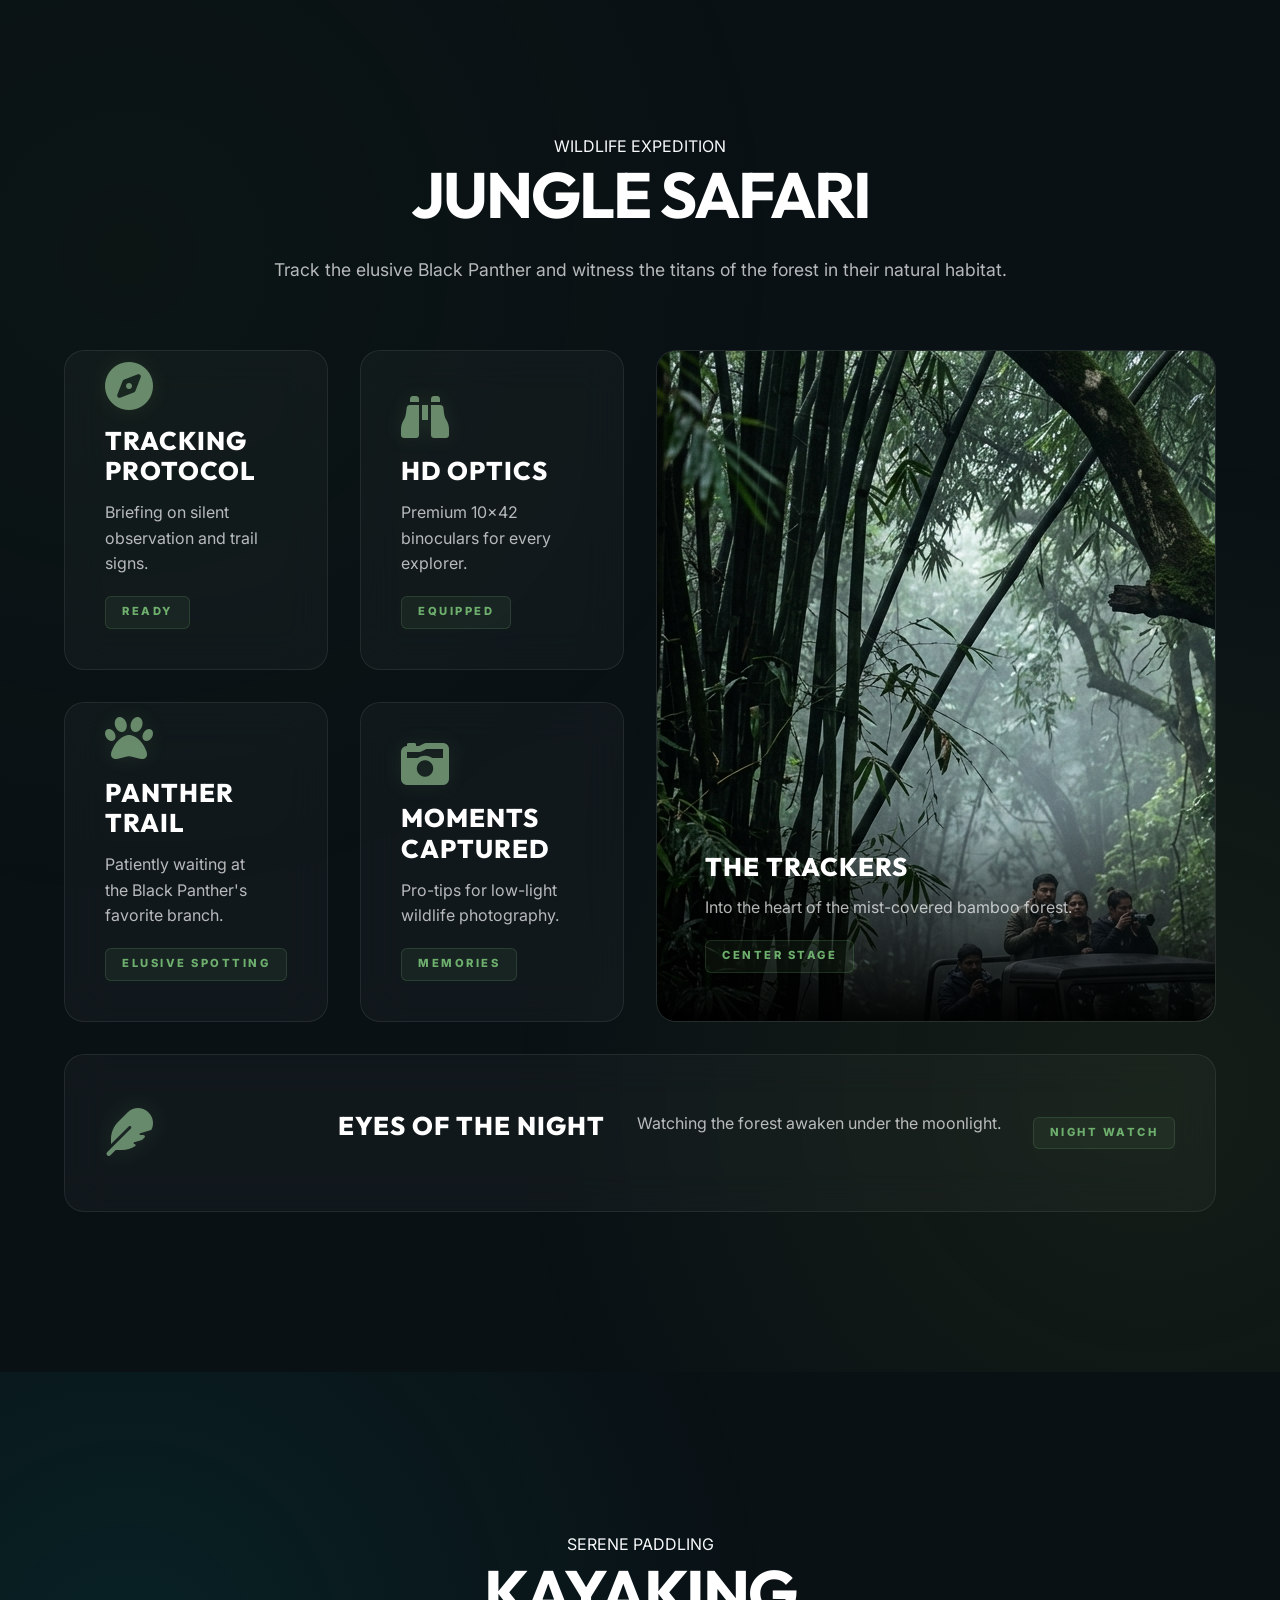
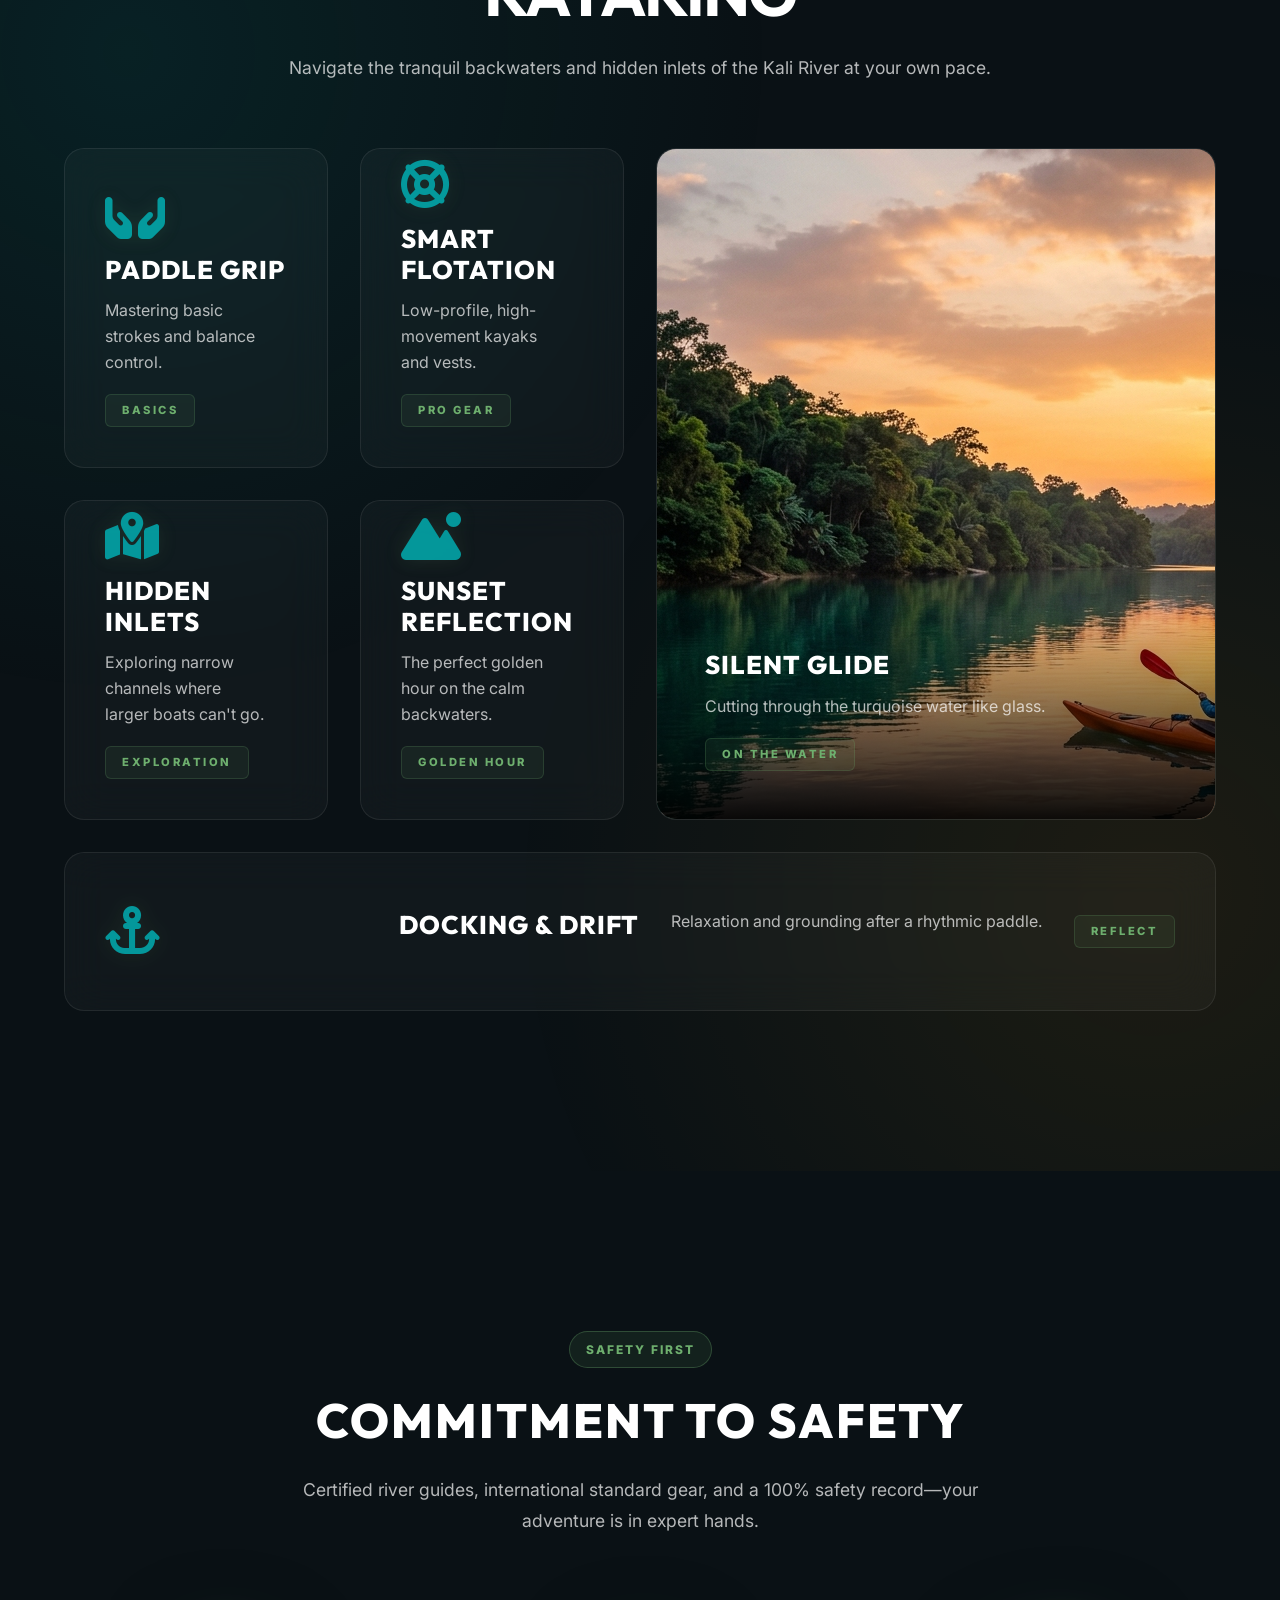
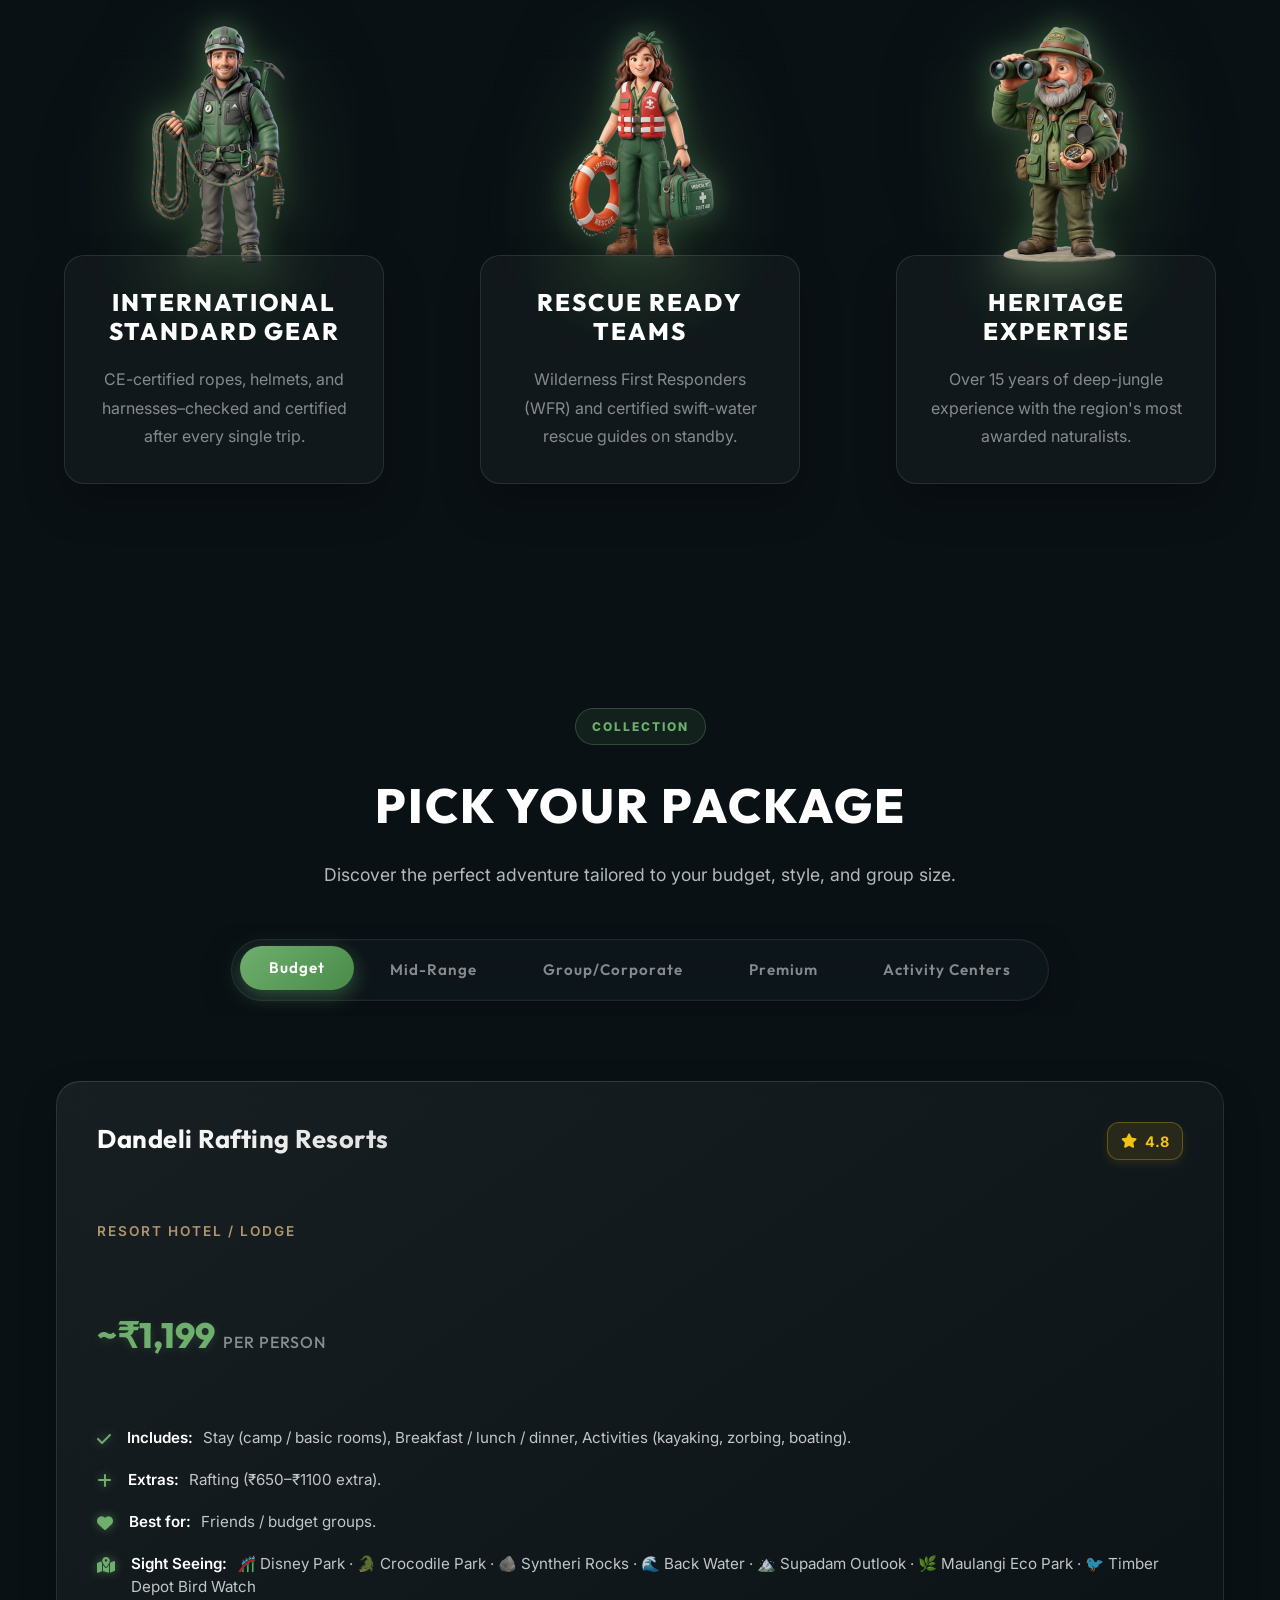
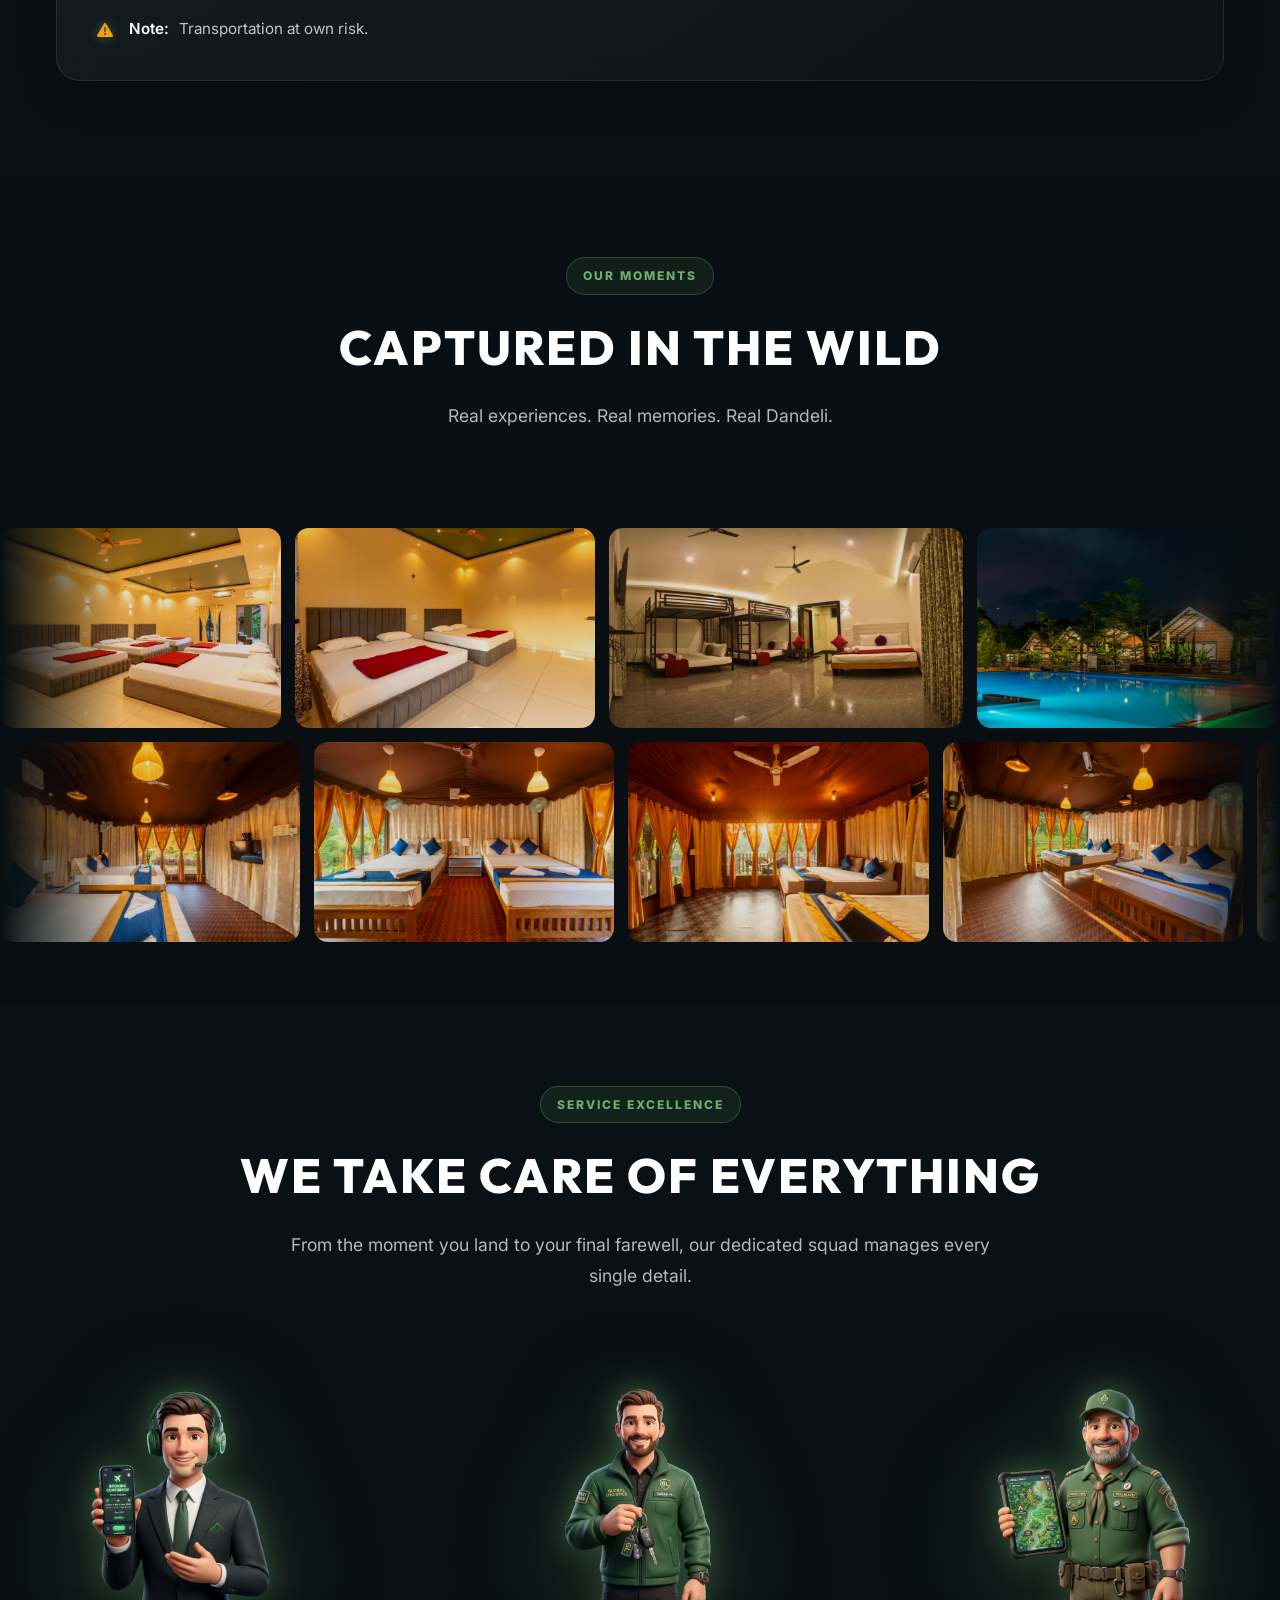
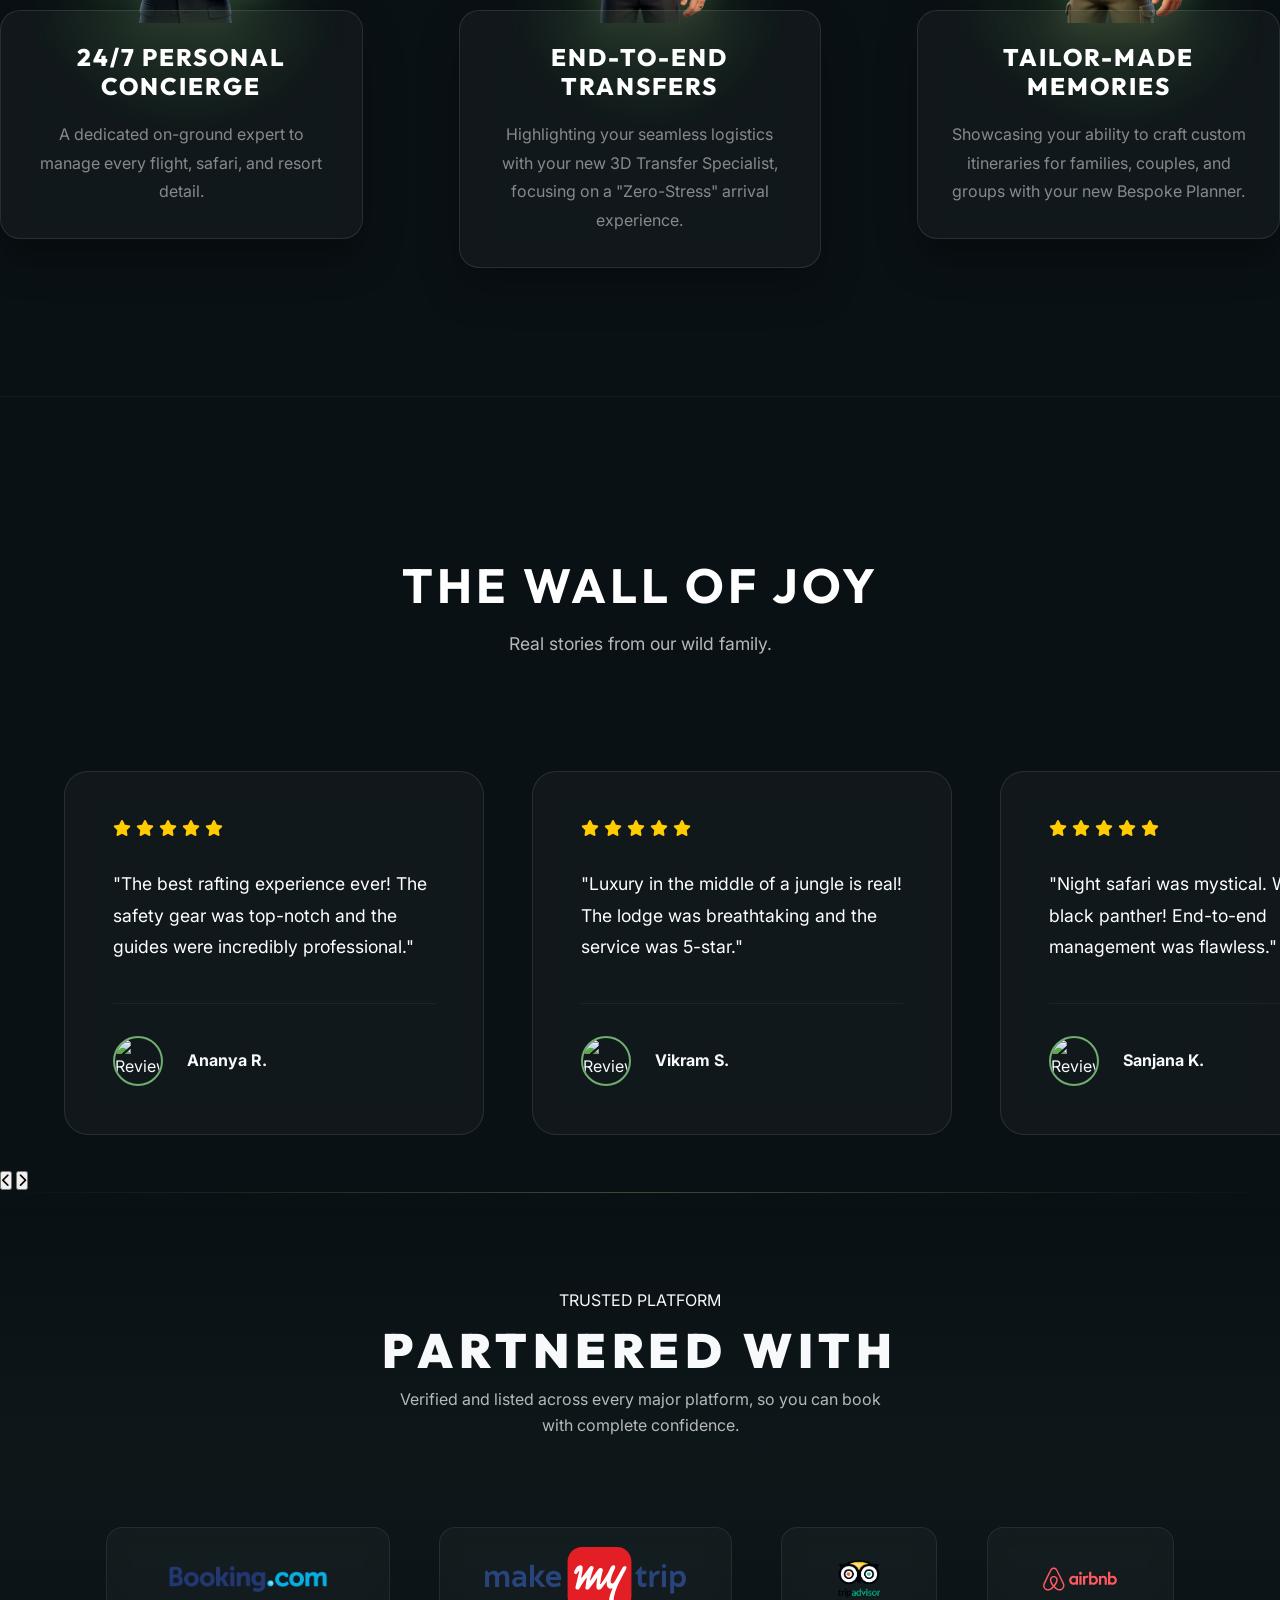
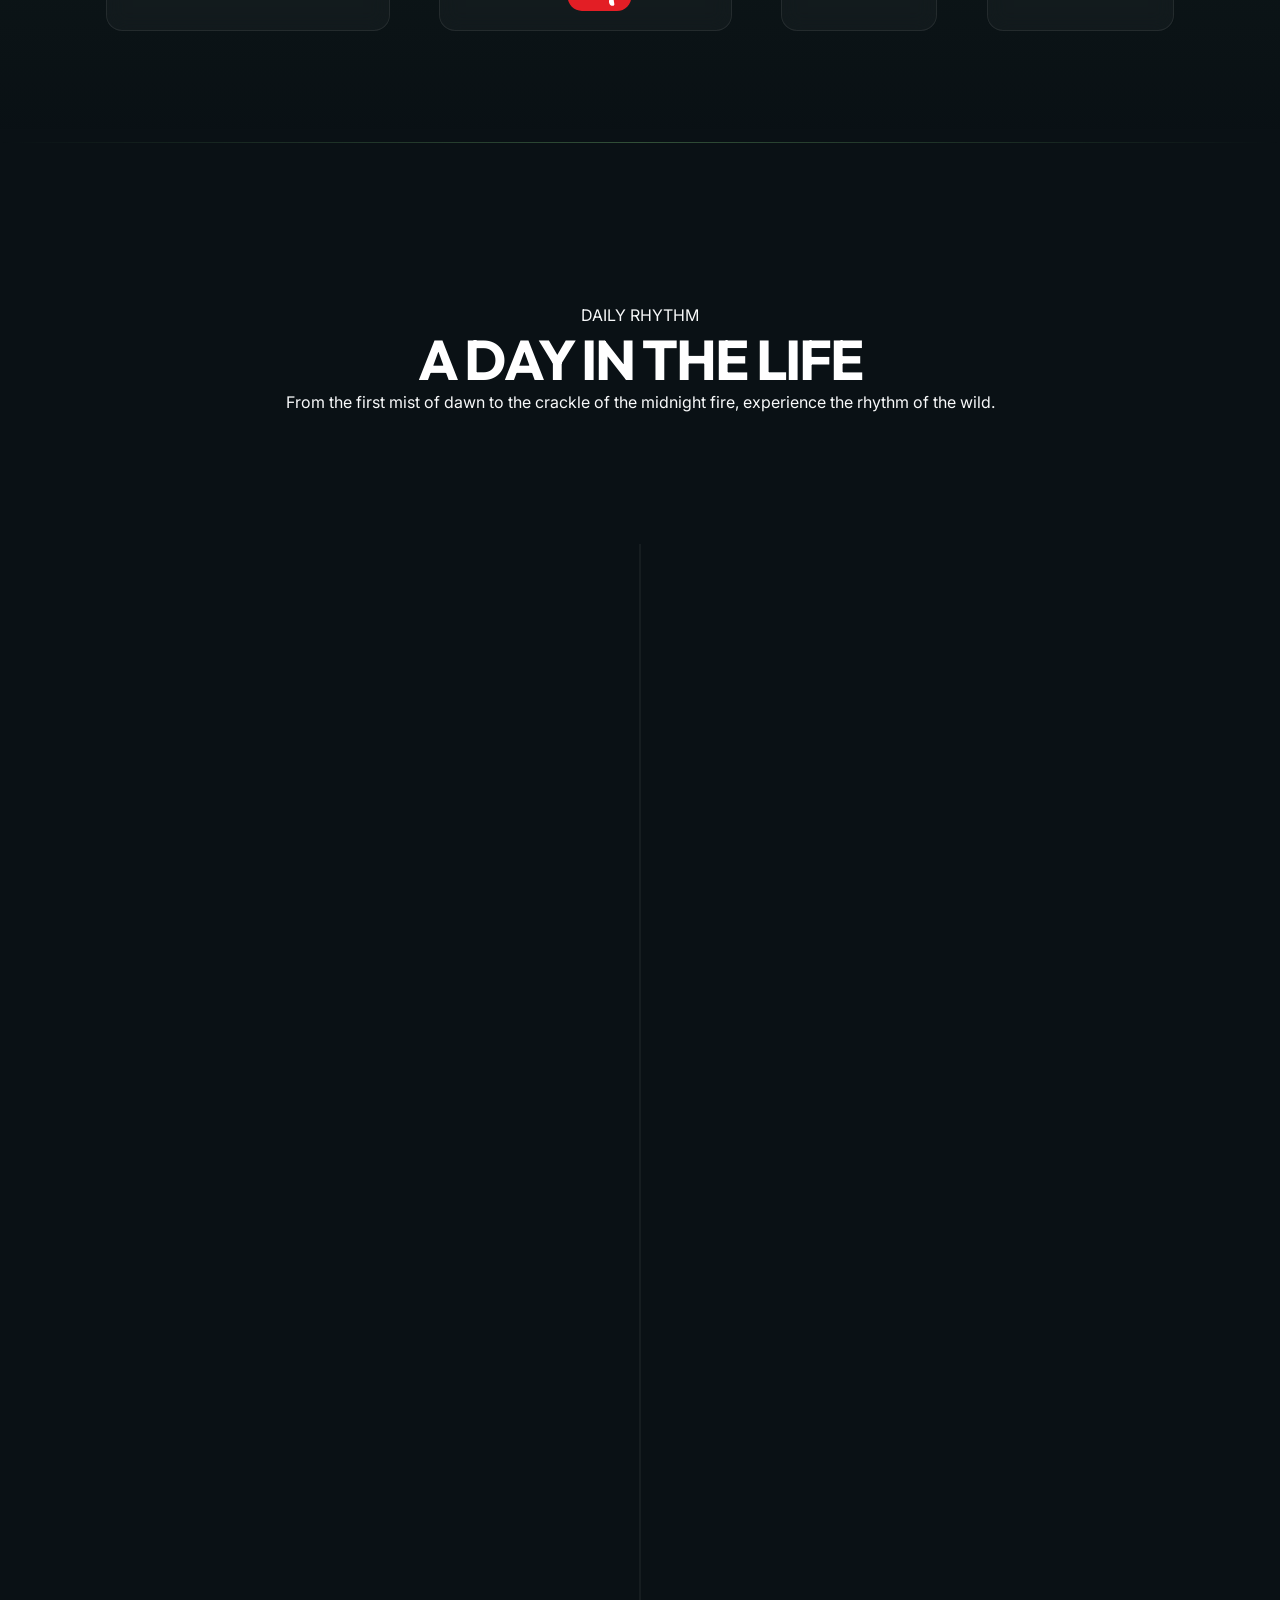
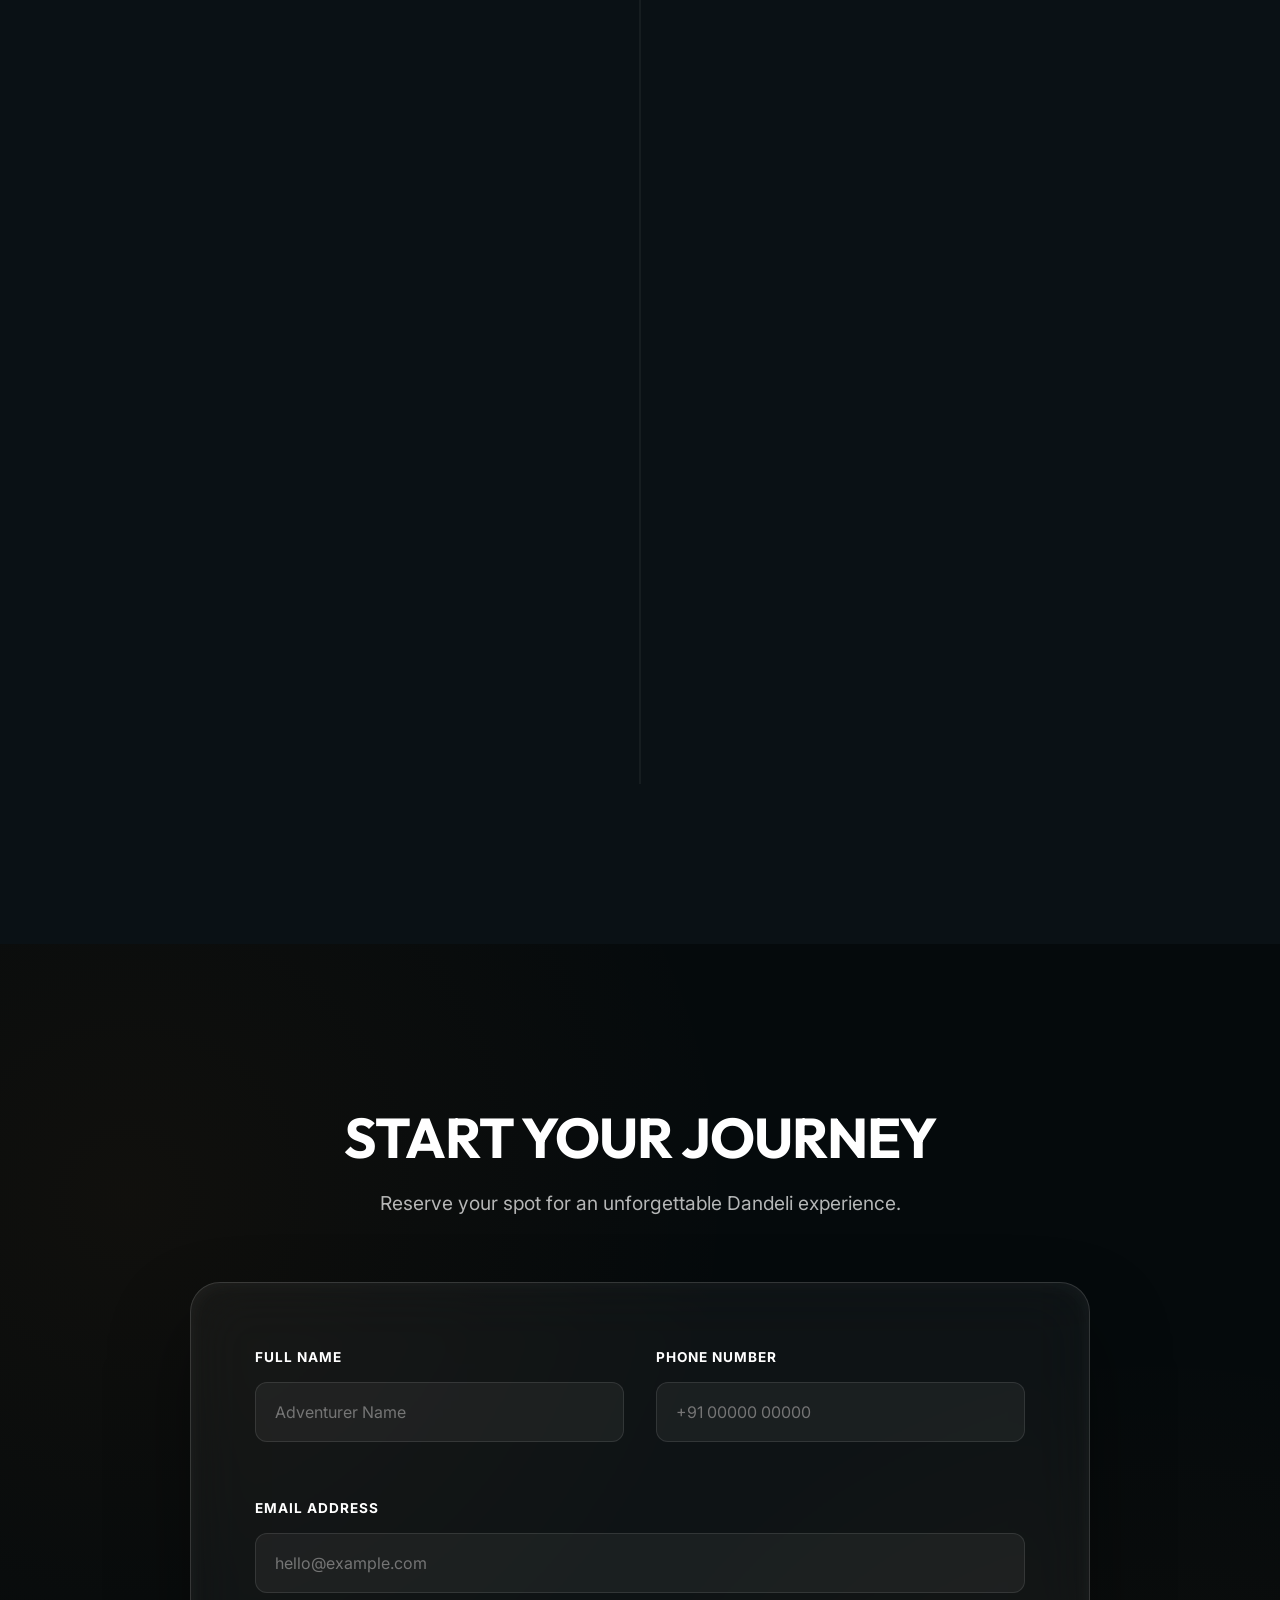
==== commit c6407a8a: "feat: update contact number and integrate standardized sight-seeing details into package cards" ====
--- a/index.html
+++ b/index.html
@@ -738,7 +738,6 @@
                     <button class="package-filter-tab" onclick="filterPackages(this, 'group')">Group/Corporate</button>
                     <button class="package-filter-tab" onclick="filterPackages(this, 'premium')">Premium</button>
                     <button class="package-filter-tab" onclick="filterPackages(this, 'activity')">Activity Centers</button>
-                    <button class="package-filter-tab" onclick="filterPackages(this, 'sightseeing')">🗺️ Sight Seeing</button>
                 </div>
             </div>
 
@@ -756,6 +755,7 @@
                         <li><i class="fa-solid fa-check"></i> <div><strong>Includes:</strong> Stay (camp / basic rooms), Breakfast / lunch / dinner, Activities (kayaking, zorbing, boating).</div></li>
                         <li><i class="fa-solid fa-plus"></i> <div><strong>Extras:</strong> Rafting (₹650–₹1100 extra).</div></li>
                         <li><i class="fa-solid fa-heart"></i> <div><strong>Best for:</strong> Friends / budget groups.</div></li>
+                        <li><i class="fa-solid fa-map-location-dot" style="color:#6EAF6E;"></i> <div><strong>Sight Seeing:</strong> 🎢 Disney Park · 🐊 Crocodile Park · 🪨 Syntheri Rocks · 🌊 Back Water · 🏔️ Supadam Outlook · 🌿 Maulangi Eco Park · 🐦 Timber Depot Bird Watch</div></li>
                         <li><i class="fa-solid fa-triangle-exclamation" style="color:#f59e0b;"></i> <div><strong>Note:</strong> Transportation at own risk.</div></li>
                     </ul>
                 </div>
@@ -768,8 +768,9 @@
                     </div>
                     <p class="package-type">Adventure sports center</p>
                     <ul class="package-details">
-                        <li><i class="fa-solid fa-check"></i> <div><strong>Includes:</strong> River rafting, kayaking, swimming, boating, Food + accommodation. Water activities within walking distance.</div></li>
+                        <li><i class="fa-solid fa-check"></i> <div><strong>Includes:</strong> River rafting, kayaking, swimming, boating, Food + accommodation.</div></li>
                         <li><i class="fa-solid fa-heart"></i> <div><strong>Best for:</strong> Families & couples.</div></li>
+                        <li><i class="fa-solid fa-map-location-dot" style="color:#6EAF6E;"></i> <div><strong>Sight Seeing:</strong> 🎢 Disney Park · 🐊 Crocodile Park · 🪨 Syntheri Rocks · 🌊 Back Water · 🏔️ Supadam Outlook · 🌿 Maulangi Eco Park · 🐦 Timber Depot Bird Watch</div></li>
                         <li><i class="fa-solid fa-triangle-exclamation" style="color:#f59e0b;"></i> <div><strong>Note:</strong> Transportation at own risk.</div></li>
                     </ul>
                 </div>
@@ -781,7 +782,8 @@
                     </div>
                     <p class="package-type">Resort hotel</p>
                     <ul class="package-details">
-                        <li><i class="fa-solid fa-check"></i> <div><strong>Includes:</strong> Riverside resort with swimming pool + river activities, Zorbing, kayaking, trekking. Good mix of comfort + adventure.</div></li>
+                        <li><i class="fa-solid fa-check"></i> <div><strong>Includes:</strong> Riverside resort with swimming pool + river activities, Zorbing, kayaking, trekking.</div></li>
+                        <li><i class="fa-solid fa-map-location-dot" style="color:#6EAF6E;"></i> <div><strong>Sight Seeing:</strong> 🎢 Disney Park · 🐊 Crocodile Park · 🪨 Syntheri Rocks · 🌊 Back Water · 🏔️ Supadam Outlook · 🌿 Maulangi Eco Park · 🐦 Timber Depot Bird Watch</div></li>
                         <li><i class="fa-solid fa-triangle-exclamation" style="color:#f59e0b;"></i> <div><strong>Note:</strong> Transportation at own risk.</div></li>
                     </ul>
                 </div>
@@ -798,6 +800,7 @@
                         <li><i class="fa-solid fa-check"></i> <div><strong>Includes:</strong> 3 meals (buffet veg + non-veg), 10+ activities (pool, rain dance, trekking, indoor games), Kayaking, zorbing, swimming.</div></li>
                         <li><i class="fa-solid fa-plus"></i> <div><strong>Extras:</strong> Rafting optional (₹600–₹1700).</div></li>
                         <li><i class="fa-solid fa-heart"></i> <div><strong>Best for:</strong> Corporate outings, College trips, Big groups (20–100 people).</div></li>
+                        <li><i class="fa-solid fa-map-location-dot" style="color:#6EAF6E;"></i> <div><strong>Sight Seeing:</strong> 🎢 Disney Park · 🐊 Crocodile Park · 🪨 Syntheri Rocks · 🌊 Back Water · 🏔️ Supadam Outlook · 🌿 Maulangi Eco Park · 🐦 Timber Depot Bird Watch</div></li>
                         <li><i class="fa-solid fa-triangle-exclamation" style="color:#f59e0b;"></i> <div><strong>Note:</strong> Transportation at own risk.</div></li>
                     </ul>
                 </div>
@@ -812,6 +815,7 @@
                     <ul class="package-details">
                         <li><i class="fa-solid fa-check"></i> <div><strong>Includes:</strong> Luxury cottages, Guided rafting + kayaking, Nature activities.</div></li>
                         <li><i class="fa-solid fa-heart"></i> <div><strong>Best for:</strong> Couples / family luxury trips.</div></li>
+                        <li><i class="fa-solid fa-map-location-dot" style="color:#6EAF6E;"></i> <div><strong>Sight Seeing:</strong> 🎢 Disney Park · 🐊 Crocodile Park · 🪨 Syntheri Rocks · 🌊 Back Water · 🏔️ Supadam Outlook · 🌿 Maulangi Eco Park · 🐦 Timber Depot Bird Watch</div></li>
                         <li><i class="fa-solid fa-triangle-exclamation" style="color:#f59e0b;"></i> <div><strong>Note:</strong> Transportation at own risk.</div></li>
                     </ul>
                 </div>
@@ -825,6 +829,7 @@
                     <ul class="package-details">
                         <li><i class="fa-solid fa-check"></i> <div><strong>Includes:</strong> Premium stay with Pool + riverside access, Adventure + relaxation combo.</div></li>
                         <li><i class="fa-solid fa-heart"></i> <div><strong>Best for:</strong> Corporate retreats & couples.</div></li>
+                        <li><i class="fa-solid fa-map-location-dot" style="color:#6EAF6E;"></i> <div><strong>Sight Seeing:</strong> 🎢 Disney Park · 🐊 Crocodile Park · 🪨 Syntheri Rocks · 🌊 Back Water · 🏔️ Supadam Outlook · 🌿 Maulangi Eco Park · 🐦 Timber Depot Bird Watch</div></li>
                         <li><i class="fa-solid fa-triangle-exclamation" style="color:#f59e0b;"></i> <div><strong>Note:</strong> Transportation at own risk.</div></li>
                     </ul>
                 </div>
@@ -838,92 +843,7 @@
                     <p class="package-type">Pure Activity Centers</p>
                     <ul class="package-details">
                         <li><i class="fa-solid fa-check"></i> <div><strong>Includes:</strong> Rafting + kayaking + zorbing combos. Can be booked separately if the resort doesn't include it.</div></li>
-                        <li><i class="fa-solid fa-triangle-exclamation" style="color:#f59e0b;"></i> <div><strong>Note:</strong> Transportation at own risk.</div></li>
-                    </ul>
-                </div>
-
-                <!-- [Tab 6] Sight Seeing -->
-                <div class="package-card sightseeing" data-aos="fade-up">
-                    <div class="package-header">
-                        <h3>🎢 Disney Park at JN Road</h3>
-                        <span class="package-rating"><i class="fa-solid fa-star"></i> Kids Fav</span>
-                    </div>
-                    <p class="package-type">Amusement / Kids Park</p>
-                    <ul class="package-details">
-                        <li><i class="fa-solid fa-check"></i> <div><strong>Highlights:</strong> Fun-filled amusement park near JN Road, perfect for kids and families. Rides, games & entertainment.</div></li>
-                        <li><i class="fa-solid fa-location-dot"></i> <div><strong>Location:</strong> JN Road, Dandeli</div></li>
-                        <li><i class="fa-solid fa-triangle-exclamation" style="color:#f59e0b;"></i> <div><strong>Note:</strong> Transportation at own risk.</div></li>
-                    </ul>
-                </div>
-
-                <div class="package-card sightseeing" data-aos="fade-up" data-aos-delay="50">
-                    <div class="package-header">
-                        <h3>🐊 Crocodile Park</h3>
-                        <span class="package-rating"><i class="fa-solid fa-star"></i> Wildlife</span>
-                    </div>
-                    <p class="package-type">Wildlife Attraction</p>
-                    <ul class="package-details">
-                        <li><i class="fa-solid fa-check"></i> <div><strong>Highlights:</strong> Fascinating crocodile park with live reptile viewing. A great educational experience for all ages.</div></li>
-                        <li><i class="fa-solid fa-triangle-exclamation" style="color:#f59e0b;"></i> <div><strong>Note:</strong> Transportation at own risk.</div></li>
-                    </ul>
-                </div>
-
-                <div class="package-card sightseeing" data-aos="fade-up" data-aos-delay="100">
-                    <div class="package-header">
-                        <h3>🪨 Syntheri Rocks</h3>
-                        <span class="package-rating"><i class="fa-solid fa-star"></i> Must See</span>
-                    </div>
-                    <p class="package-type">Natural Wonder</p>
-                    <ul class="package-details">
-                        <li><i class="fa-solid fa-check"></i> <div><strong>Highlights:</strong> Stunning monolithic rock formation deep in the forest. One of Dandeli's most iconic natural landmarks.</div></li>
-                        <li><i class="fa-solid fa-triangle-exclamation" style="color:#f59e0b;"></i> <div><strong>Note:</strong> Transportation at own risk.</div></li>
-                    </ul>
-                </div>
-
-                <div class="package-card sightseeing" data-aos="fade-up" data-aos-delay="150">
-                    <div class="package-header">
-                        <h3>🌊 Back Water</h3>
-                        <span class="package-rating"><i class="fa-solid fa-star"></i> Scenic</span>
-                    </div>
-                    <p class="package-type">Scenic Spot</p>
-                    <ul class="package-details">
-                        <li><i class="fa-solid fa-check"></i> <div><strong>Highlights:</strong> Serene backwater views with lush surroundings. Ideal for photography, relaxation and peaceful boat rides.</div></li>
-                        <li><i class="fa-solid fa-triangle-exclamation" style="color:#f59e0b;"></i> <div><strong>Note:</strong> Transportation at own risk.</div></li>
-                    </ul>
-                </div>
-
-                <div class="package-card sightseeing" data-aos="fade-up" data-aos-delay="200">
-                    <div class="package-header">
-                        <h3>🏔️ Supadam Outlook</h3>
-                        <span class="package-rating"><i class="fa-solid fa-star"></i> Panoramic</span>
-                    </div>
-                    <p class="package-type">Viewpoint</p>
-                    <ul class="package-details">
-                        <li><i class="fa-solid fa-check"></i> <div><strong>Highlights:</strong> Breathtaking panoramic view from the Supadam outlook point. Perfect for sunrise/sunset photography and nature lovers.</div></li>
-                        <li><i class="fa-solid fa-triangle-exclamation" style="color:#f59e0b;"></i> <div><strong>Note:</strong> Transportation at own risk.</div></li>
-                    </ul>
-                </div>
-
-                <div class="package-card sightseeing" data-aos="fade-up" data-aos-delay="250">
-                    <div class="package-header">
-                        <h3>🌿 Maulangi Eco Park</h3>
-                        <span class="package-rating"><i class="fa-solid fa-star"></i> Nature</span>
-                    </div>
-                    <p class="package-type">Eco Tourism</p>
-                    <ul class="package-details">
-                        <li><i class="fa-solid fa-check"></i> <div><strong>Highlights:</strong> Eco-friendly park surrounded by dense forest. Nature trails, bird watching and forest camping in a pristine environment.</div></li>
-                        <li><i class="fa-solid fa-triangle-exclamation" style="color:#f59e0b;"></i> <div><strong>Note:</strong> Transportation at own risk.</div></li>
-                    </ul>
-                </div>
-
-                <div class="package-card sightseeing" data-aos="fade-up" data-aos-delay="300">
-                    <div class="package-header">
-                        <h3>🐦 Timber Depot — Bird Watch</h3>
-                        <span class="package-rating"><i class="fa-solid fa-star"></i> Birder's Pick</span>
-                    </div>
-                    <p class="package-type">Bird Watching Spot</p>
-                    <ul class="package-details">
-                        <li><i class="fa-solid fa-check"></i> <div><strong>Highlights:</strong> Historic timber depot that hosts hundreds of migratory and resident birds. A paradise for bird watchers and wildlife photographers.</div></li>
+                        <li><i class="fa-solid fa-map-location-dot" style="color:#6EAF6E;"></i> <div><strong>Sight Seeing:</strong> 🎢 Disney Park · 🐊 Crocodile Park · 🪨 Syntheri Rocks · 🌊 Back Water · 🏔️ Supadam Outlook · 🌿 Maulangi Eco Park · 🐦 Timber Depot Bird Watch</div></li>
                         <li><i class="fa-solid fa-triangle-exclamation" style="color:#f59e0b;"></i> <div><strong>Note:</strong> Transportation at own risk.</div></li>
                     </ul>
                 </div>
@@ -975,6 +895,7 @@
             });
         </script>
     </section>
+
 
 
     <!-- ── GALLERY SLIDER ── -->
@@ -1691,7 +1612,7 @@
             <div class="wa-widget-tooltip">Need Help? 👋</div>
             <div class="help-fab-container" tabindex="0">
                 <div class="help-fab-menu">
-                    <a href="tel:+919916455551" class="call-float-btn" aria-label="Call Us Now">
+                    <a href="tel:+919035710186" class="call-float-btn" aria-label="Call Us Now">
                         <i class="fa-solid fa-phone"></i> <span>Call Now</span>
                     </a>
                     <a href="https://wa.me/919035710186?text=Hi!%20I%27m%20interested%20in%20booking%20at%20Adventure%20in%20Dandeli.%20Can%20you%20help%20me%20plan%20my%20trip%3F%20%F0%9F%8C%BF"
